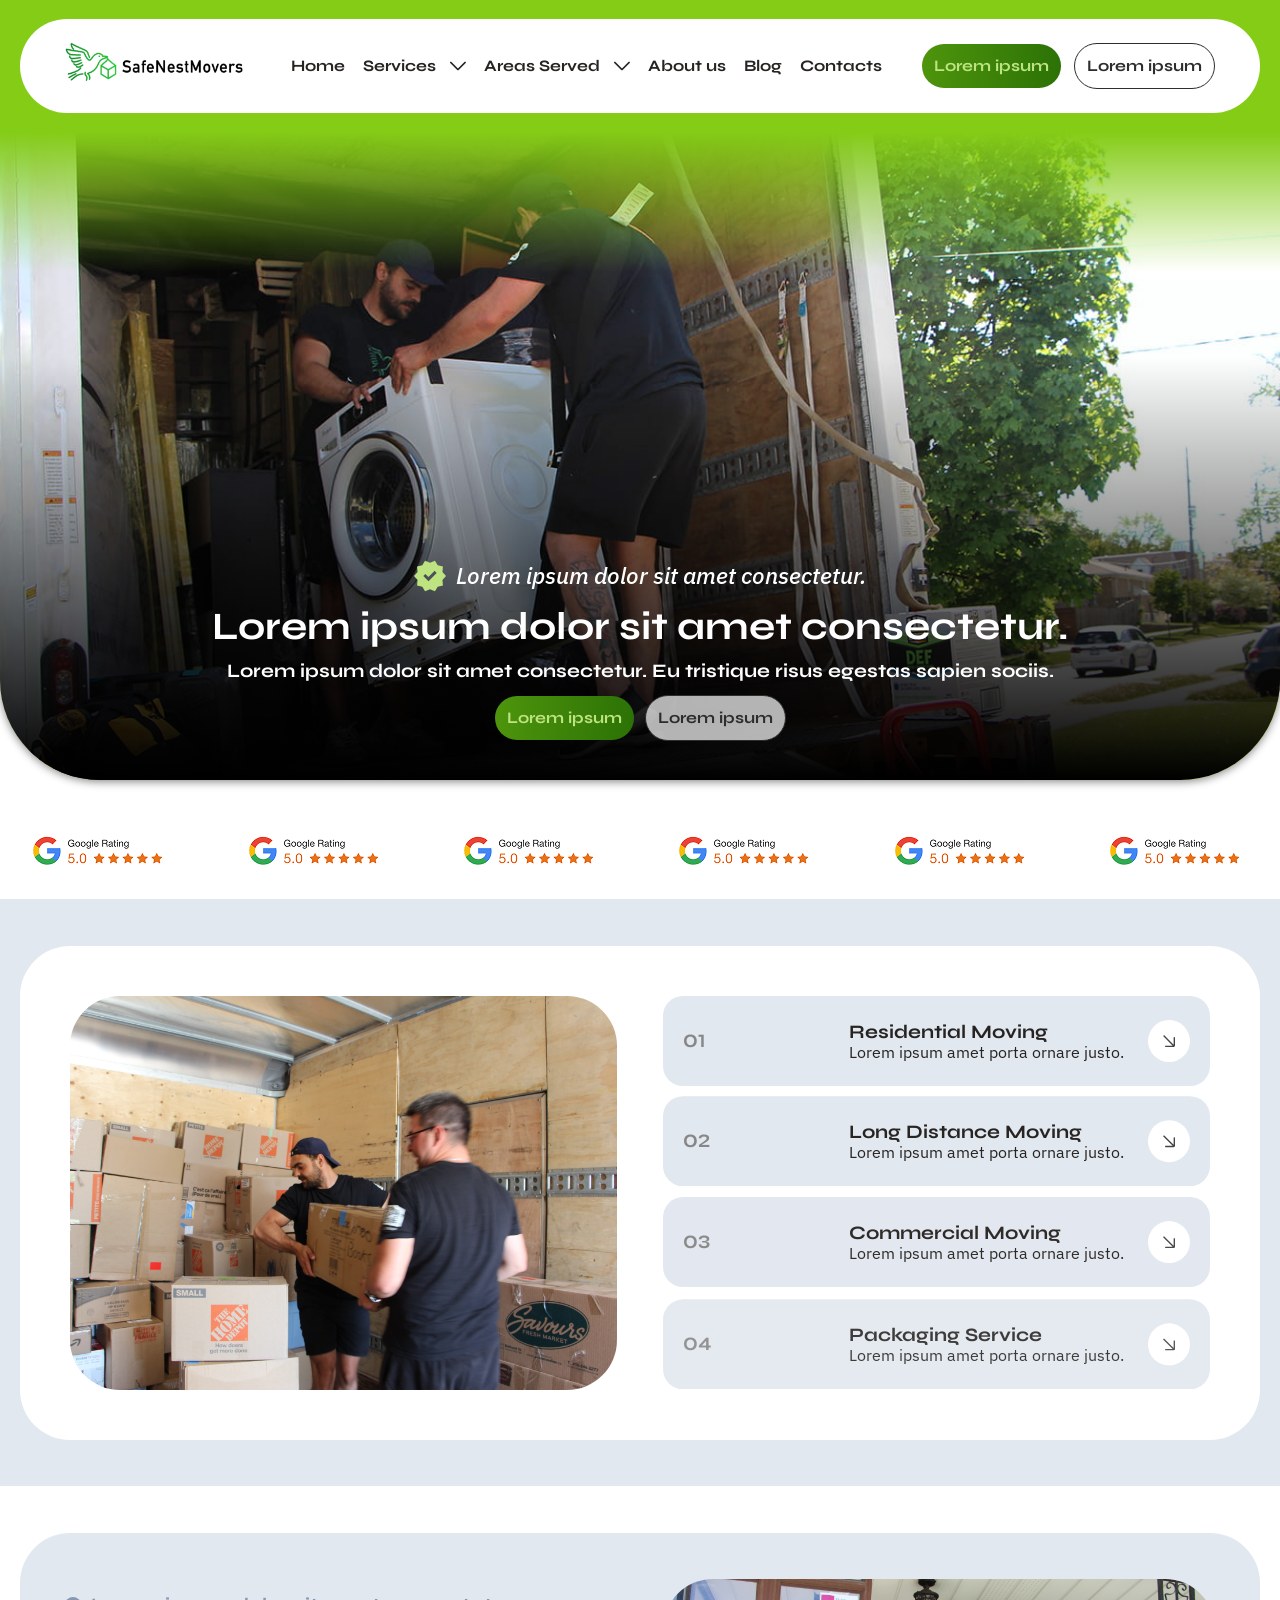
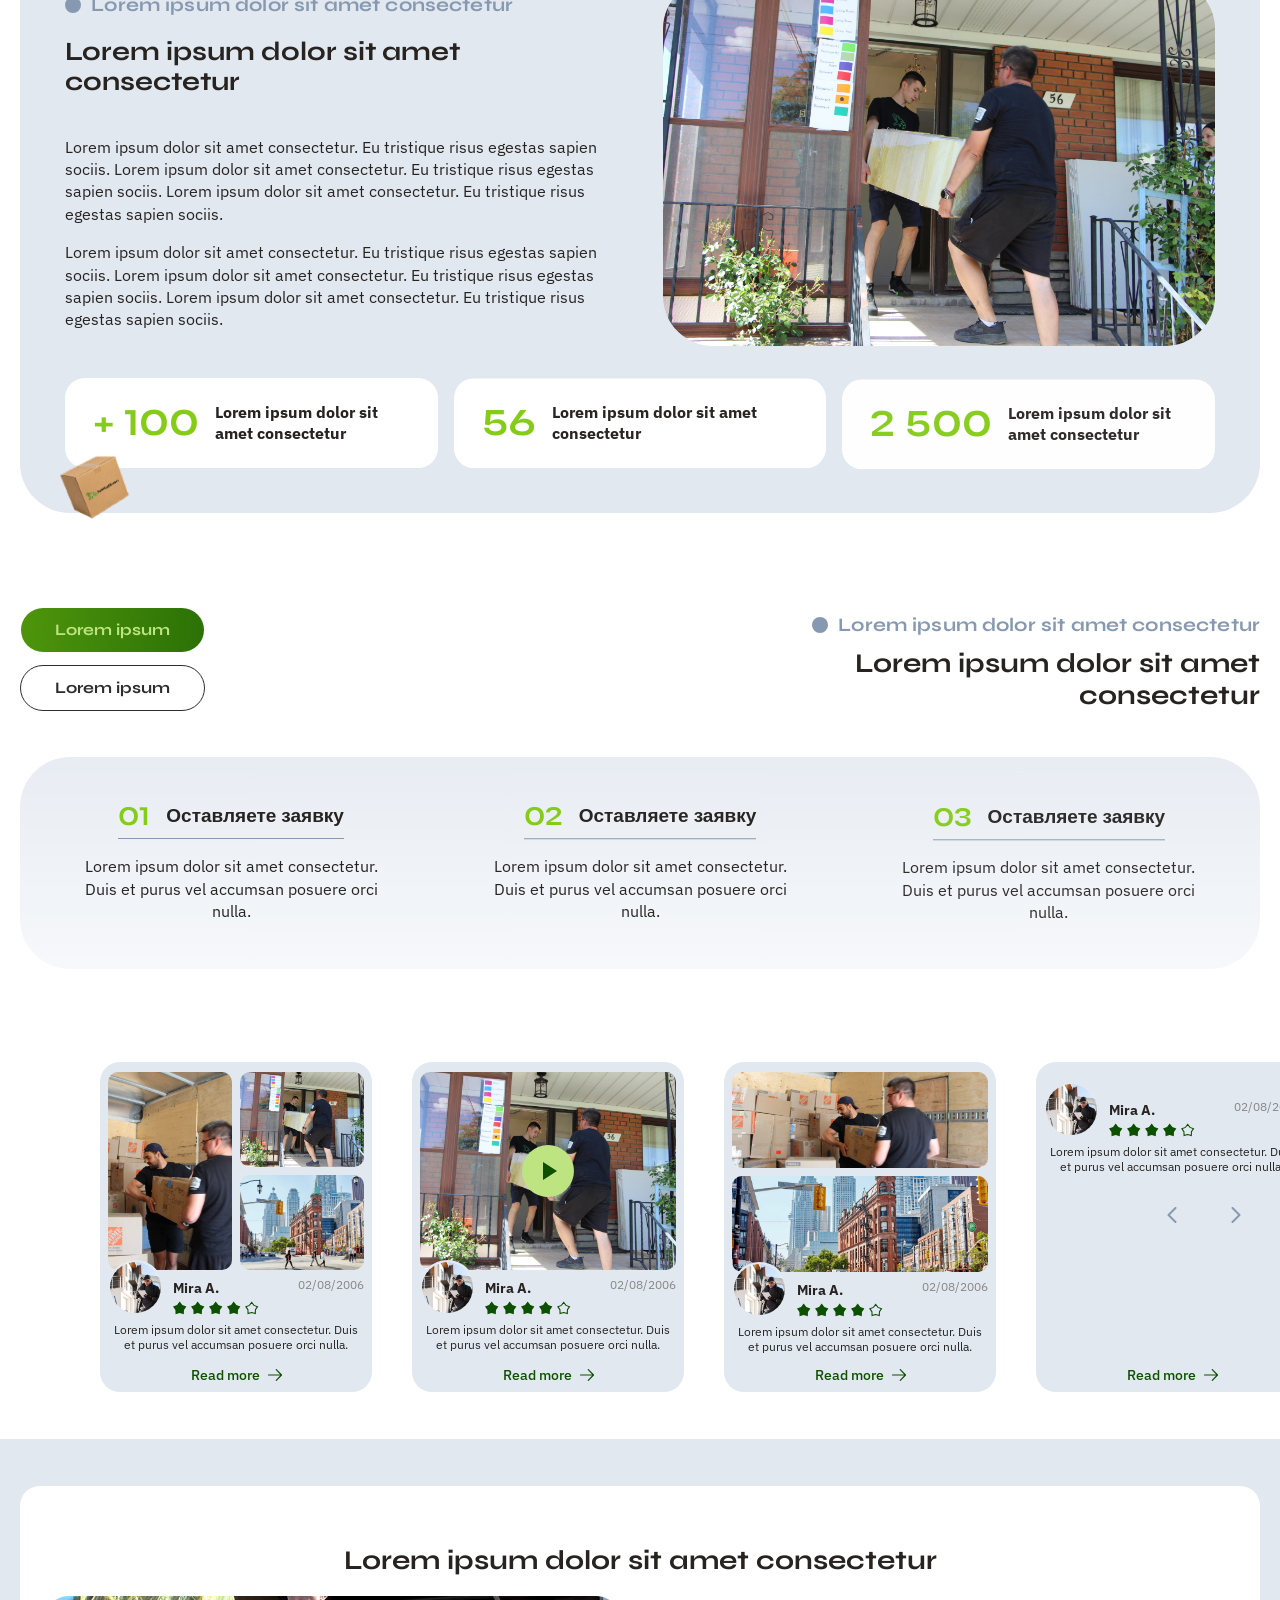
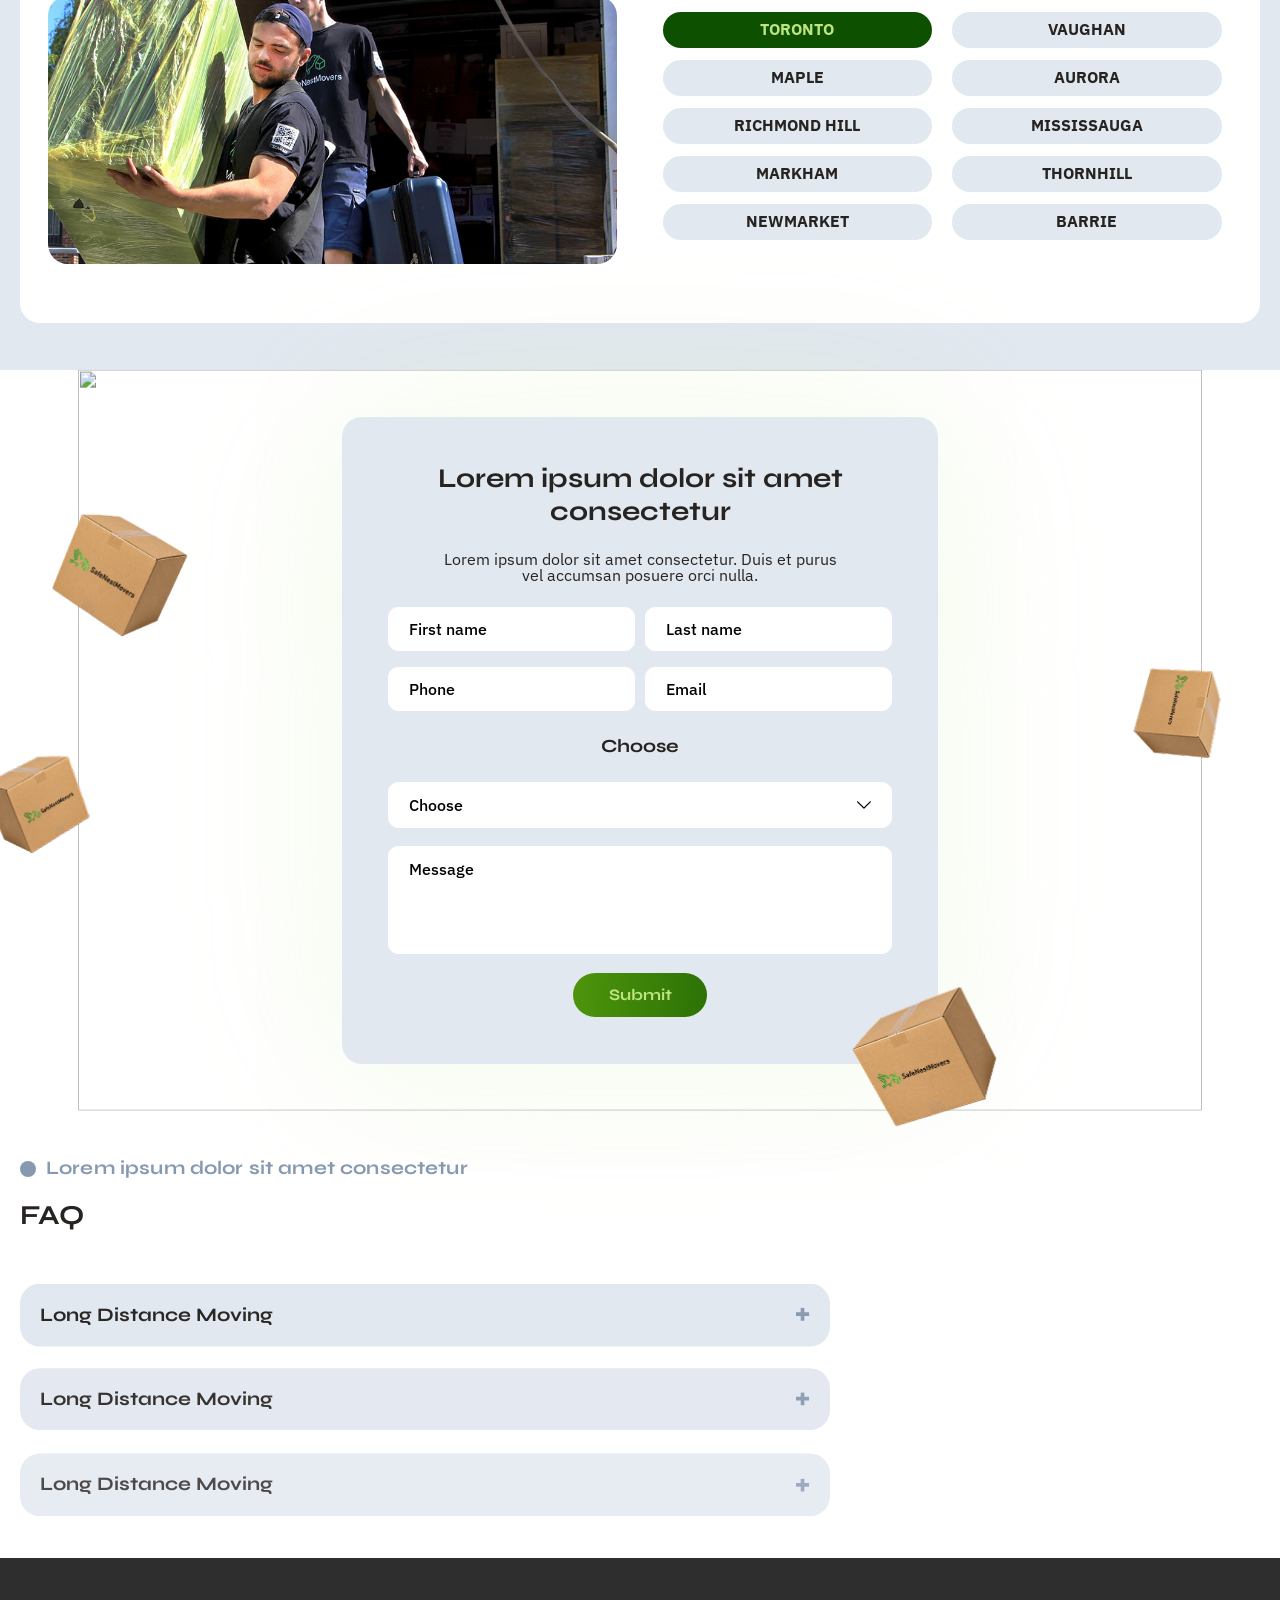
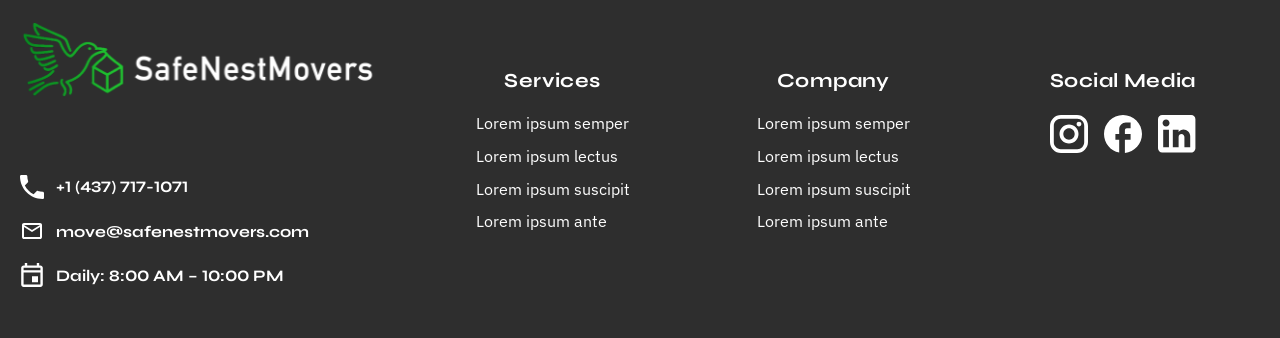
==== index.html @ ea839253 "Add files via upload" ====
<!doctype html>
<html lang="en">
<head>
    <meta charset="UTF-8" />
    <meta name="viewport" content="width=device-width, initial-scale=1.0, viewport-fit=cover" />

    <meta name="theme-color" content="#bede2b" />
    <meta name="apple-mobile-web-app-status-bar-style" content="default">

    <title>SafeNestMovers</title>

    <!-- FAVICONS -->
    <link rel="icon" type="image/x-icon" href="./assets/images/favicon/favicon.ico" />
    <link rel="icon" type="image/svg+xml" href="./assets/images/favicon/favicon.svg" />
    <link rel="icon" type="image/png" sizes="96x96" href="./assets/images/favicon/favicon-96x96.png" />
    <link rel="apple-touch-icon" href="./assets/images/favicon/apple-touch-icon.png" />
    <link rel="manifest" href="./assets/images/favicon/site.webmanifest" />

  <script type="module" crossorigin src="./assets/js/vendor.min.js"></script>
  <script type="module" crossorigin src="./assets/js/main.min2.js"></script>
  <link rel="stylesheet" crossorigin href="./assets/css/style.min.css">
</head>
<body>
    <div class="wrapper" id="main">
        <header class="header">
            <div class="header__container" data-anim="fade-down">
                <a href="/" class="header__logo">
                    <img src="./assets/images/logo.svg" alt="SafeNestMovers" />
                </a>
        
                <div class="header__menu">
                    <nav class="header__nav">
                        <ul>
                            <li>
                                <a href="/">Home</a>
                            </li>
                            <li class="header__nav-item header__nav-item--has-child js-header-submenu">
                                <div class="header__nav-parent">
                                    <a href="services.html">Services</a>
                                    <button class="header__submenu-toggle js-header-submenu-trigger" type="button"
                                        aria-expanded="false" aria-label="Toggle Services submenu">
                                        <svg class="icon header__nav-arrow" aria-hidden="true">
                                            <use href="./assets/images/sprite.svg#icon-arrow-down"></use>
                                        </svg>
                                    </button>
                                </div>
                                <div class="header__submenu js-header-submenu-body">
                                    <ul class="header__submenu-list">
                                        <li><a href="#">Local Moving</a></li>
                                        <li><a href="#">Long Distance</a></li>
                                        <li><a href="#">Packing Services</a></li>
                                        <li><a href="#">Storage Solutions</a></li>
                                    </ul>
                                </div>
                            </li>
                            <li class="header__nav-item header__nav-item--has-child js-header-submenu">
                                <div class="header__nav-parent">
                                    <a href="areas.html">Areas Served</a>
                                    <button class="header__submenu-toggle js-header-submenu-trigger" type="button"
                                        aria-expanded="false" aria-label="Toggle Areas Served submenu">
                                        <svg class="icon header__nav-arrow" aria-hidden="true">
                                            <use href="./assets/images/sprite.svg#icon-arrow-down"></use>
                                        </svg>
                                    </button>
                                </div>
                                <div class="header__submenu js-header-submenu-body">
                                    <ul class="header__submenu-list">
                                        <li><a href="area-single.html">Toronto</a></li>
                                        <li><a href="#">Mississauga</a></li>
                                        <li><a href="#">Brampton</a></li>
                                        <li><a href="#">Vaughan</a></li>
                                    </ul>
                                </div>
                            </li>
                            <li>
                                <a href="about.html">About us</a>
                            </li>
                            <li>
                                <a href="blog.html">Blog</a>
                            </li>
                            <li>
                                <a href="contacts.html">Contacts</a>
                            </li>
                        </ul>
                    </nav>
        
                    <div class="header__actions">
                        <a href="#" class="header__btn btn btn-gradient">Lorem ipsum</a>
                        <a href="#" class="header__btn btn btn-border" data-popup-target="#contact-us">Lorem ipsum</a>
                    </div>
                </div>
        
        
                <button class="header__burger js-menu-trigger" type="button" aria-label="open menu">
                    <span></span>
                </button>
            </div>
        </header>
        <main class="page page--main">
            <!-- HERO SECTION -->
            <section class="hero">
                <div class="hero__media">
                    <img src="./assets/images/hero.jpg" alt="Professional movers loading furniture" width="1920" height="1080" />
                    <div class="hero__overlay" aria-hidden="true"></div>
                </div>
                <div class="hero__container">
                    <div class="hero__content">
                        <p class="hero__label" data-anim="fade-up">
                            <span class="hero__label-icon" aria-hidden="true">
                                <svg class="icon">
                                    <use href="./assets/images/sprite.svg#icon-done1"></use>
                                </svg>
                            </span>
                            <em>Lorem ipsum dolor sit amet consectetur.</em>
                        </p>
                        <h1 class="hero__title" data-anim="fade-up" data-anim-delay="0.1">
                            Lorem ipsum dolor sit amet consectetur.
                        </h1>
                        <p class="hero__text" data-anim="fade-up" data-anim-delay="0.2">
                            Lorem ipsum dolor sit amet consectetur. Eu tristique risus egestas sapien sociis.
                        </p>
                        <div class="hero__actions" data-anim="fade-up" data-anim-delay="0.3">
                            <a href="#" class="hero__btn btn btn-gradient">Lorem ipsum</a>
                            <a href="#" class="hero__btn btn btn--grey" data-popup-target="#contact-us">Lorem ipsum</a>
                        </div>
                    </div>
                </div>
            </section>

            <div class="marquee" data-anim="fade-up">
                <div class="marquee__content" data-marquee data-marquee-speed="60" data-marquee-space="16">
                    <div class="marquee__item">
                        <img src="./assets/images/google.png" alt="Google">
                    </div>
                    <div class="marquee__item">
                        <img src="./assets/images/google.png" alt="Google">
                    </div>
                    <div class="marquee__item">
                        <img src="./assets/images/google.png" alt="Google">
                    </div>
                </div>
            </div>

            <section class="section utp">
                <div class="utp__container">
                    <div class="utp__wrap">
                        <div class="utp__img" data-anim="fade-up">
                            <img src="./assets/images/img1.jpg" alt="Choose your situation">
                        </div>
                        <ul class="utp__list" data-anim-stagger="true">
                            <li class="utp__item">
                                <div class="utp__item-number">01</div>
                                <div class="utp__item-content">
                                    <h2 class="utp__item-title">Residential Moving
                                    </h2>
                                    <div class="utp__item-text">
                                        <p>Lorem ipsum amet porta ornare justo.</p>
                                    </div>
                                </div>
                                <div class="utp__item-icon">
                                    <svg class="icon">
                                        <use href="./assets/images/sprite.svg#icon-arrow-next"></use>
                                    </svg>
                                </div>
                            </li>
                            <li class="utp__item">
                                <div class="utp__item-number">02</div>
                                <div class="utp__item-content">
                                    <h2 class="utp__item-title">Long Distance Moving
                                    </h2>
                                    <div class="utp__item-text">
                                        <p>Lorem ipsum amet porta ornare justo.</p>
                                    </div>
                                </div>
                                <div class="utp__item-icon">
                                    <svg class="icon">
                                        <use href="./assets/images/sprite.svg#icon-arrow-next"></use>
                                    </svg>
                                </div>
                            </li>
                            <li class="utp__item">
                                <div class="utp__item-number">03</div>
                                <div class="utp__item-content">
                                    <h2 class="utp__item-title">Commercial Moving
                                    </h2>
                                    <div class="utp__item-text">
                                        <p>Lorem ipsum amet porta ornare justo.</p>
                                    </div>
                                </div>
                                <div class="utp__item-icon">
                                    <svg class="icon">
                                        <use href="./assets/images/sprite.svg#icon-arrow-next"></use>
                                    </svg>
                                </div>
                            </li>
                            <li class="utp__item">
                                <div class="utp__item-number">04</div>
                                <div class="utp__item-content">
                                    <h2 class="utp__item-title">Packaging Service
                                    </h2>
                                    <div class="utp__item-text">
                                        <p>Lorem ipsum amet porta ornare justo.</p>
                                    </div>
                                </div>
                                <div class="utp__item-icon">
                                    <svg class="icon">
                                        <use href="./assets/images/sprite.svg#icon-arrow-next"></use>
                                    </svg>
                                </div>
                            </li>
                        </ul>
                    </div>
                </div>
            </section>

            <section class="section about">
                <div class="about__container">
                    <div class="about__card">
                        <div class="about__decor">
                            <img src="./assets/images/decor4.png" alt="About decor">
                        </div>
                        <div class="about__top">
                            <div class="about__content">
                                <p class="about__label title-label" data-anim="fade-up">
                                    Lorem ipsum dolor sit amet consectetur
                                </p>
                                <h2 class="about__title" data-anim="fade-up" data-anim-delay="0.1">
                                    Lorem ipsum dolor sit amet consectetur
                                </h2>
                                <div class="about__text" data-anim="fade-up" data-anim-delay="0.2">
                                    <p>Lorem ipsum dolor sit amet consectetur. Eu tristique risus egestas sapien sociis.
                                        Lorem ipsum dolor sit amet consectetur. Eu tristique risus egestas sapien
                                        sociis.
                                        Lorem ipsum dolor sit amet consectetur. Eu tristique risus egestas sapien
                                        sociis.
                                    </p>
                                    <p>Lorem ipsum dolor sit amet consectetur. Eu tristique risus egestas sapien sociis.
                                        Lorem ipsum dolor sit amet consectetur. Eu tristique risus egestas sapien
                                        sociis.
                                        Lorem ipsum dolor sit amet consectetur. Eu tristique risus egestas sapien
                                        sociis.
                                    </p>
                                </div>
                            </div>
                            <div class="about__media" data-anim="fade-up" data-anim-delay="0.15">
                                <img src="./assets/images/img2.jpg" alt="Professional movers carrying furniture" width="593"
                                    height="700" />
                            </div>
                        </div>

                        <ul class="about__stats" data-anim-stagger="true">
                            <li class="about__stat">
                                <span class="about__stat-value">+ 100</span>
                                <span class="about__stat-label">Lorem ipsum dolor sit amet consectetur</span>
                            </li>
                            <li class="about__stat">
                                <span class="about__stat-value">56</span>
                                <span class="about__stat-label">Lorem ipsum dolor sit amet consectetur</span>
                            </li>
                            <li class="about__stat">
                                <span class="about__stat-value">2 500</span>
                                <span class="about__stat-label">Lorem ipsum dolor sit amet consectetur</span>
                            </li>
                        </ul>
                    </div>
                </div>
            </section>

            <section class="section process">
                <div class="process__container">
                    <div class="process__head">
                        <div class="process__actions" data-anim="fade-up">
                            <a href="#" class="process__btn btn btn-gradient">Lorem ipsum</a>
                            <a href="#" class="process__btn btn btn-border" data-popup-target="#contact-us">Lorem
                                ipsum</a>
                        </div>
                        <div class="process__intro">
                            <p class="process__label title-label" data-anim="fade-up" data-anim-delay="0.1">
                                Lorem ipsum dolor sit amet consectetur
                            </p>
                            <h2 class="process__title" data-anim="fade-up" data-anim-delay="0.2">
                                Lorem ipsum dolor sit amet consectetur
                            </h2>
                        </div>
                    </div>

                    <div class="process__card" data-anim="fade-up" data-anim-delay="0.15">
                        <ul class="process__list" data-anim-stagger="true">
                            <li class="process__item">
                                <div class="process__item-head">
                                    <span class="process__item-number">01</span>
                                    <h3 class="process__item-title">Оставляете заявку</h3>
                                </div>
                                <p class="process__item-text">
                                    Lorem ipsum dolor sit amet consectetur. Duis et purus vel accumsan posuere orci
                                    nulla.
                                </p>
                            </li>
                            <li class="process__item">
                                <div class="process__item-head">
                                    <span class="process__item-number">02</span>
                                    <h3 class="process__item-title">Оставляете заявку</h3>
                                </div>
                                <p class="process__item-text">
                                    Lorem ipsum dolor sit amet consectetur. Duis et purus vel accumsan posuere orci
                                    nulla.
                                </p>
                            </li>
                            <li class="process__item">
                                <div class="process__item-head">
                                    <span class="process__item-number">03</span>
                                    <h3 class="process__item-title">Оставляете заявку</h3>
                                </div>
                                <p class="process__item-text">
                                    Lorem ipsum dolor sit amet consectetur. Duis et purus vel accumsan posuere orci
                                    nulla.
                                </p>
                            </li>
                        </ul>
                    </div>
                </div>
            </section>


            <section class="section reviews">
                <div class="reviews__container">
                    <div class="reviews__slider-wrap" data-anim="fade-up" data-anim-delay="0.2">

                        <div class="reviews__slider swiper">
                            <div class="reviews__wrapper swiper-wrapper">
                                <div class="reviews__slide swiper-slide">
                                    <article class="review-card">
                                        <div class="review-card__media review-card__media--gallery">
                                            <div class="review-card__gallery">
                                                <img class="review-card__gallery-main" src="./assets/images/img1.jpg" alt="" />
                                                <div class="review-card__gallery-side">
                                                    <img src="./assets/images/img2.jpg" alt="" />
                                                    <img src="./assets/images/img3.jpg" alt="" />
                                                </div>
                                            </div>
                                        </div>
                                        <div class="review-card__body">
                                            <div class="review-card__head">
                                                <div class="review-card__user">
                                                    <span class="review-card__avatar" aria-hidden="true">
                                                        <img src="./assets/images/test1.jpg" alt="Mira A.">
                                                    </span>
                                                    <div class="review-card__meta">
                                                        <div class="review-card__name">Mira A.</div>
                                                        <div class="review-card__stars" aria-label="4 out of 5 stars">
                                                            <svg class="icon">
                                                                <use href="./assets/images/sprite.svg#icon-star"></use>
                                                            </svg>
                                                            <svg class="icon">
                                                                <use href="./assets/images/sprite.svg#icon-star"></use>
                                                            </svg>
                                                            <svg class="icon">
                                                                <use href="./assets/images/sprite.svg#icon-star"></use>
                                                            </svg>
                                                            <svg class="icon">
                                                                <use href="./assets/images/sprite.svg#icon-star"></use>
                                                            </svg>
                                                            <svg class="icon icon-disabled">
                                                                <use href="./assets/images/sprite.svg#icon-star-disabled"></use>
                                                            </svg>
                                                        </div>
                                                    </div>
                                                </div>
                                                <time class="review-card__date" datetime="2006-08-02">02/08/2006</time>
                                            </div>
                                            <p class="review-card__text">Lorem ipsum dolor sit amet consectetur. Duis et
                                                purus vel accumsan posuere orci nulla.</p>
                                            <button type="button" class="review-card__more" data-review-trigger
                                                data-review-media="gallery"
                                                data-review-images="img1.jpg|img2.jpg|img3.jpg"
                                                data-review-name="Mira A." data-review-date="02/08/2006"
                                                data-review-rating="4"
                                                data-review-text="Lorem ipsum dolor sit amet consectetur. Duis et purus vel accumsan posuere orci nulla. Lorem ipsum dolor sit amet consectetur. Duis et purus vel accumsan posuere orci nulla. Lorem ipsum dolor sit amet consectetur. Duis et purus vel accumsan posuere orci nulla.">
                                                Read more
                                                <svg class="icon" aria-hidden="true">
                                                    <use href="./assets/images/sprite.svg#icon-arrow-next"></use>
                                                </svg>
                                            </button>
                                        </div>
                                    </article>
                                </div>

                                <div class="reviews__slide swiper-slide">
                                    <article class="review-card">
                                        <div class="review-card__media review-card__media--video" role="button" tabindex="0"
                                            aria-label="Play video review">
                                            <div class="review-card__media-inner">
                                                <img src="./assets/images/img2.jpg" alt="" width="392" height="198" loading="lazy" />
                                                <span class="review-card__play" aria-hidden="true"></span>
                                            </div>
                                        </div>
                                        <div class="review-card__body">
                                            <div class="review-card__head">
                                                <div class="review-card__user">
                                                    <span class="review-card__avatar" aria-hidden="true">
                                                        <img src="./assets/images/test1.jpg" alt="Mira A.">
                                                    </span>
                                                    <div class="review-card__meta">
                                                        <div class="review-card__name">Mira A.</div>
                                                        <div class="review-card__stars" aria-label="4 out of 5 stars">
                                                            <svg class="icon">
                                                                <use href="./assets/images/sprite.svg#icon-star"></use>
                                                            </svg>
                                                            <svg class="icon">
                                                                <use href="./assets/images/sprite.svg#icon-star"></use>
                                                            </svg>
                                                            <svg class="icon">
                                                                <use href="./assets/images/sprite.svg#icon-star"></use>
                                                            </svg>
                                                            <svg class="icon">
                                                                <use href="./assets/images/sprite.svg#icon-star"></use>
                                                            </svg>
                                                            <svg class="icon icon-disabled">
                                                                <use href="./assets/images/sprite.svg#icon-star-disabled"></use>
                                                            </svg>
                                                        </div>
                                                    </div>
                                                </div>
                                                <time class="review-card__date" datetime="2006-08-02">02/08/2006</time>
                                            </div>
                                            <p class="review-card__text">Lorem ipsum dolor sit amet consectetur. Duis et
                                                purus vel accumsan posuere orci nulla.</p>
                                            <button type="button" class="review-card__more" data-review-trigger
                                                data-review-media="video" data-review-images="img2.jpg"
                                                data-review-video="video.mp4" data-review-name="Mira A."
                                                data-review-date="02/08/2006" data-review-rating="4"
                                                data-review-text="Lorem ipsum dolor sit amet consectetur. Duis et purus vel accumsan posuere orci nulla. Lorem ipsum dolor sit amet consectetur. Duis et purus vel accumsan posuere orci nulla. Lorem ipsum dolor sit amet consectetur. Duis et purus vel accumsan posuere orci nulla.">
                                                Read more
                                                <svg class="icon" aria-hidden="true">
                                                    <use href="./assets/images/sprite.svg#icon-arrow-next"></use>
                                                </svg>
                                            </button>
                                        </div>
                                    </article>
                                </div>

                                <div class="reviews__slide swiper-slide">
                                    <article class="review-card">
                                        <div class="review-card__media review-card__media--double">
                                            <img src="./assets/images/img1.jpg" alt="" />
                                            <img src="./assets/images/img3.jpg" alt="" />
                                        </div>
                                        <div class="review-card__body">
                                            <div class="review-card__head">
                                                <div class="review-card__user">
                                                    <span class="review-card__avatar" aria-hidden="true">
                                                        <img src="./assets/images/test1.jpg" alt="Mira A.">
                                                    </span>
                                                    <div class="review-card__meta">
                                                        <div class="review-card__name">Mira A.</div>
                                                        <div class="review-card__stars" aria-label="4 out of 5 stars">
                                                            <svg class="icon">
                                                                <use href="./assets/images/sprite.svg#icon-star"></use>
                                                            </svg>
                                                            <svg class="icon">
                                                                <use href="./assets/images/sprite.svg#icon-star"></use>
                                                            </svg>
                                                            <svg class="icon">
                                                                <use href="./assets/images/sprite.svg#icon-star"></use>
                                                            </svg>
                                                            <svg class="icon">
                                                                <use href="./assets/images/sprite.svg#icon-star"></use>
                                                            </svg>
                                                            <svg class="icon icon-disabled">
                                                                <use href="./assets/images/sprite.svg#icon-star-disabled"></use>
                                                            </svg>
                                                        </div>
                                                    </div>
                                                </div>
                                                <time class="review-card__date" datetime="2006-08-02">02/08/2006</time>
                                            </div>
                                            <p class="review-card__text">Lorem ipsum dolor sit amet consectetur. Duis et
                                                purus vel accumsan posuere orci nulla.</p>
                                            <button type="button" class="review-card__more" data-review-trigger
                                                data-review-media="double" data-review-images="img1.jpg|img3.jpg"
                                                data-review-name="Mira A." data-review-date="02/08/2006"
                                                data-review-rating="4"
                                                data-review-text="Lorem ipsum dolor sit amet consectetur. Duis et purus vel accumsan posuere orci nulla. Lorem ipsum dolor sit amet consectetur. Duis et purus vel accumsan posuere orci nulla. Lorem ipsum dolor sit amet consectetur. Duis et purus vel accumsan posuere orci nulla.">
                                                Read more
                                                <svg class="icon" aria-hidden="true">
                                                    <use href="./assets/images/sprite.svg#icon-arrow-next"></use>
                                                </svg>
                                            </button>
                                        </div>
                                    </article>
                                </div>

                                <div class="reviews__slide swiper-slide">
                                    <article class="review-card review-card--text">
                                        <div class="review-card__body">
                                            <div class="review-card__head">
                                                <div class="review-card__user">
                                                    <span class="review-card__avatar" aria-hidden="true">
                                                        <img src="./assets/images/test1.jpg" alt="Mira A.">
                                                    </span>
                                                    <div class="review-card__meta">
                                                        <div class="review-card__name">Mira A.</div>
                                                        <div class="review-card__stars" aria-label="4 out of 5 stars">
                                                            <svg class="icon">
                                                                <use href="./assets/images/sprite.svg#icon-star"></use>
                                                            </svg>
                                                            <svg class="icon">
                                                                <use href="./assets/images/sprite.svg#icon-star"></use>
                                                            </svg>
                                                            <svg class="icon">
                                                                <use href="./assets/images/sprite.svg#icon-star"></use>
                                                            </svg>
                                                            <svg class="icon">
                                                                <use href="./assets/images/sprite.svg#icon-star"></use>
                                                            </svg>
                                                            <svg class="icon icon-disabled">
                                                                <use href="./assets/images/sprite.svg#icon-star-disabled"></use>
                                                            </svg>
                                                        </div>
                                                    </div>
                                                </div>
                                                <time class="review-card__date" datetime="2006-08-02">02/08/2006</time>
                                            </div>
                                            <p class="review-card__text">Lorem ipsum dolor sit amet consectetur. Duis et
                                                purus vel accumsan posuere orci nulla.</p>
                                            <button type="button" class="review-card__more" data-review-trigger
                                                data-review-media="none" data-review-name="Mira A."
                                                data-review-date="02/08/2006" data-review-rating="4"
                                                data-review-text="Lorem ipsum dolor sit amet consectetur. Duis et purus vel accumsan posuere orci nulla. Lorem ipsum dolor sit amet consectetur. Duis et purus vel accumsan posuere orci nulla. Lorem ipsum dolor sit amet consectetur. Duis et purus vel accumsan posuere orci nulla.">
                                                Read more
                                                <svg class="icon" aria-hidden="true">
                                                    <use href="./assets/images/sprite.svg#icon-arrow-next"></use>
                                                </svg>
                                            </button>
                                        </div>
                                    </article>
                                </div>

                                <div class="reviews__slide swiper-slide">
                                    <article class="review-card">
                                        <div class="review-card__media review-card__media--single">
                                            <img src="./assets/images/img3.jpg" alt="" />
                                        </div>
                                        <div class="review-card__body">
                                            <div class="review-card__head">
                                                <div class="review-card__user">
                                                    <span class="review-card__avatar" aria-hidden="true">
                                                        <img src="./assets/images/test1.jpg" alt="Mira A.">
                                                    </span>
                                                    <div class="review-card__meta">
                                                        <div class="review-card__name">Mira A.</div>
                                                        <div class="review-card__stars" aria-label="4 out of 5 stars">
                                                            <svg class="icon">
                                                                <use href="./assets/images/sprite.svg#icon-star"></use>
                                                            </svg>
                                                            <svg class="icon">
                                                                <use href="./assets/images/sprite.svg#icon-star"></use>
                                                            </svg>
                                                            <svg class="icon">
                                                                <use href="./assets/images/sprite.svg#icon-star"></use>
                                                            </svg>
                                                            <svg class="icon">
                                                                <use href="./assets/images/sprite.svg#icon-star"></use>
                                                            </svg>
                                                            <svg class="icon icon-disabled">
                                                                <use href="./assets/images/sprite.svg#icon-star-disabled"></use>
                                                            </svg>
                                                        </div>
                                                    </div>
                                                </div>
                                                <time class="review-card__date" datetime="2006-08-02">02/08/2006</time>
                                            </div>
                                            <p class="review-card__text">Lorem ipsum dolor sit amet consectetur. Duis et
                                                purus vel accumsan posuere orci nulla.</p>
                                            <button type="button" class="review-card__more" data-review-trigger
                                                data-review-media="single" data-review-images="img3.jpg"
                                                data-review-name="Mira A." data-review-date="02/08/2006"
                                                data-review-rating="4"
                                                data-review-text="Lorem ipsum dolor sit amet consectetur. Duis et purus vel accumsan posuere orci nulla. Lorem ipsum dolor sit amet consectetur. Duis et purus vel accumsan posuere orci nulla. Lorem ipsum dolor sit amet consectetur. Duis et purus vel accumsan posuere orci nulla.">
                                                Read more
                                                <svg class="icon" aria-hidden="true">
                                                    <use href="./assets/images/sprite.svg#icon-arrow-next"></use>
                                                </svg>
                                            </button>
                                        </div>
                                    </article>
                                </div>
                            </div>
                        </div>


                        <button class="reviews__nav-btn swiper-button-prev" type="button" aria-label="Previous review">
                            <svg class="icon" aria-hidden="true">
                                <use href="./assets/images/sprite.svg#icon-arrow-left"></use>
                            </svg>
                        </button>

                        <button class="reviews__nav-btn swiper-button-next" type="button" aria-label="Next review">
                            <svg class="icon" aria-hidden="true">
                                <use href="./assets/images/sprite.svg#icon-arrow-right"></use>
                            </svg>
                        </button>
                    </div>
                </div>
            </section>


            <section class="section areas">
                <div class="areas__container">
                    <div class="areas__card" data-tabs data-anim="fade-up">
                        <h2 class="areas__title">Lorem ipsum dolor sit amet consectetur</h2>

                        <div class="areas__body">
                            <div class="areas__media">
                                <div class="areas__media-panel is-active" data-tab="toronto" data-tabs-panel>
                                    <img src="./assets/images/hero2.jpg" alt="Toronto" width="640" height="480" loading="lazy" />
                                </div>
                                <div class="areas__media-panel" data-tab="vaughan" data-tabs-panel>
                                    <img src="./assets/images/img1.jpg" alt="Vaughan" width="640" height="480" loading="lazy" />
                                </div>
                                <div class="areas__media-panel" data-tab="maple" data-tabs-panel>
                                    <img src="./assets/images/img2.jpg" alt="Maple" width="640" height="480" loading="lazy" />
                                </div>
                                <div class="areas__media-panel" data-tab="aurora" data-tabs-panel>
                                    <img src="./assets/images/img3.jpg" alt="Aurora" width="640" height="480" loading="lazy" />
                                </div>
                                <div class="areas__media-panel" data-tab="richmond-hill" data-tabs-panel>
                                    <img src="./assets/images/hero3.jpg" alt="Richmond Hill" width="640" height="480"
                                        loading="lazy" />
                                </div>
                                <div class="areas__media-panel" data-tab="mississauga" data-tabs-panel>
                                    <img src="./assets/images/hero4.jpg" alt="Mississauga" width="640" height="480"
                                        loading="lazy" />
                                </div>
                                <div class="areas__media-panel" data-tab="markham" data-tabs-panel>
                                    <img src="./assets/images/hero5.jpg" alt="Markham" width="640" height="480" loading="lazy" />
                                </div>
                                <div class="areas__media-panel" data-tab="thornhill" data-tabs-panel>
                                    <img src="./assets/images/test1.jpg" alt="Thornhill" width="640" height="480" loading="lazy" />
                                </div>
                                <div class="areas__media-panel" data-tab="newmarket" data-tabs-panel>
                                    <img src="./assets/images/test2.jpg" alt="Newmarket" width="640" height="480" loading="lazy" />
                                </div>
                                <div class="areas__media-panel" data-tab="barrie" data-tabs-panel>
                                    <img src="./assets/images/hero.jpg" alt="Barrie" width="640" height="480" loading="lazy" />
                                </div>
                                <div class="areas__media-panel" data-tab="richmond-hill" data-tabs-panel>
                                    <img src="./assets/images/test2.jpg" alt="Newmarket" width="640" height="480" loading="lazy" />
                                </div>
                                <div class="areas__media-panel" data-tab="mississauga" data-tabs-panel>
                                    <img src="./assets/images/hero.jpg" alt="Barrie" width="640" height="480" loading="lazy" />
                                </div>
                                <div class="areas__media-panel" data-tab="richmond-hill" data-tabs-panel>
                                    <img src="./assets/images/test2.jpg" alt="Newmarket" width="640" height="480" loading="lazy" />
                                </div>
                                <div class="areas__media-panel" data-tab="mississauga" data-tabs-panel>
                                    <img src="./assets/images/hero.jpg" alt="Barrie" width="640" height="480" loading="lazy" />
                                </div>
                            </div>

                            <div class="areas__nav-wrap">
                                <div class="areas__nav" data-tabs-nav>
                                    <button type="button" class="areas__btn is-active" data-tabs-btn
                                        data-tab="toronto">Toronto</button>
                                    <button type="button" class="areas__btn" data-tabs-btn
                                        data-tab="vaughan">Vaughan</button>
                                    <button type="button" class="areas__btn" data-tabs-btn
                                        data-tab="maple">Maple</button>
                                    <button type="button" class="areas__btn" data-tabs-btn
                                        data-tab="aurora">Aurora</button>
                                    <button type="button" class="areas__btn" data-tabs-btn
                                        data-tab="richmond-hill">Richmond Hill</button>
                                    <button type="button" class="areas__btn" data-tabs-btn
                                        data-tab="mississauga">Mississauga</button>
                                    <button type="button" class="areas__btn" data-tabs-btn
                                        data-tab="markham">Markham</button>
                                    <button type="button" class="areas__btn" data-tabs-btn
                                        data-tab="thornhill">Thornhill</button>
                                    <button type="button" class="areas__btn" data-tabs-btn
                                        data-tab="newmarket">Newmarket</button>
                                    <button type="button" class="areas__btn" data-tabs-btn
                                        data-tab="barrie">Barrie</button>
                                    <button type="button" class="areas__btn" data-tabs-btn
                                        data-tab="richmond-hill">Richmond Hill</button>
                                    <button type="button" class="areas__btn" data-tabs-btn
                                        data-tab="mississauga">Mississauga</button>

                                    <button type="button" class="areas__btn" data-tabs-btn
                                        data-tab="richmond-hill">Richmond Hill</button>
                                    <button type="button" class="areas__btn" data-tabs-btn
                                        data-tab="mississauga">Mississauga</button>
                                </div>
                            </div>
                        </div>
                    </div>
                </div>
            </section>

            <section class="section quote">
                <div class="quote__bg">
                    <img src="./assets/images/bg-form.png" alt="" width="1124" height="809" loading="lazy" />
                </div>
                <div class="quote__container">
                    <div class="quote__decors">
                        <div class="quote__decor-item">
                            <img src="./assets/images/decor.png" alt="" width="100" height="100" loading="lazy" />
                        </div>
                        <div class="quote__decor-item">
                            <img src="./assets/images/decor2.png" alt="" width="100" height="100" loading="lazy" />
                        </div>
                        <div class="quote__decor-item">
                            <img src="./assets/images/decor3.png" alt="" width="100" height="100" loading="lazy" />
                        </div>
                    </div>


                    <div class="quote__form" data-anim="fade-up" data-anim-delay="0.3">
                        <form action="#" id="quote-form-home-quote">
                            <h2 class="form-title">Lorem ipsum dolor sit amet consectetur</h2>
                            <div class="form-text">Lorem ipsum dolor sit amet consectetur. Duis et purus vel accumsan posuere orci nulla.</div>
                        
                            <div class="form-grid">
                                <div class="form-group">
                                    <input class="form-input" type="text" name="first-name" id="quote-name-home-quote"
                                        placeholder="First name">
                                </div>
                        
                                <div class="form-group">
                                    <input class="form-input" type="text" name="last-name" id="quote-last-name-home-quote"
                                        placeholder="Last name">
                                </div>
                        
                                <div class="form-group">
                                    <input class="form-input" type="tel" name="phone" id="quote-phone-home-quote" required
                                        placeholder="Phone">
                                </div>
                        
                                <div class="form-group">
                                    <input class="form-input" type="email" name="email" id="quote-email-home-quote" required
                                        placeholder="Email">
                                </div>
                            </div>
                        
                            <div class="form-group">
                                <div class="form-group-title">Choose</div>
                        
                                <div class="form-options form-options--choose">
                                    <button type="button" class="form-options__trigger" aria-expanded="false">
                                        <span class="form-options__value">Choose</span>
                                        <svg class="icon" aria-hidden="true">
                                            <use href="./assets/images/sprite.svg#icon-arrow-down"></use>
                                        </svg>
                                    </button>
                                    <div class="form-options__body">
                                        <div class="form-options__content">
                                            <label class="custom-radio form-options__item">
                                                <input type="radio" name="quote-service-home-quote" id="quote-service-residential-home-quote"
                                                    value="residential-moving">
                                                <span class="custom-radio__text">Residential Moving</span>
                                            </label>
                                            <label class="custom-radio form-options__item">
                                                <input type="radio" name="quote-service-home-quote" id="quote-service-long-distance-home-quote"
                                                    value="long-distance-moving">
                                                <span class="custom-radio__text">Long Distance Moving</span>
                                            </label>
                                            <label class="custom-radio form-options__item">
                                                <input type="radio" name="quote-service-home-quote" id="quote-service-commercial-home-quote"
                                                    value="commercial-moving">
                                                <span class="custom-radio__text">Commercial Moving</span>
                                            </label>
                                            <label class="custom-radio form-options__item">
                                                <input type="radio" name="quote-service-home-quote" id="quote-service-packaging-home-quote"
                                                    value="packaging-service">
                                                <span class="custom-radio__text">Packaging Service</span>
                                            </label>
                                        </div>
                                    </div>
                                </div>
                            </div>
                        
                            <div class="form-group">
                                <textarea class="form-input" name="message" id="quote-message-home-quote" placeholder="Message"></textarea>
                            </div>
                        
                            <button class="btn btn-gradient" type="submit">Submit</button>
                        </form>
                    </div>
                </div>
            </section>


            <section class="section faq">
                <div class="faq__container">
                    <div class="faq__label title-label" data-anim="fade-up">Lorem ipsum dolor sit amet consectetur</div>
                    <h2 class="faq__title title" data-anim="fade-up" data-anim-delay="0.1">FAQ</h2>


                    <ul class="faq__list" data-anim-stagger="true">
                        <li class="faq__item js-faq-wrap">

                            <button class="faq__item-trigger js-faq-trigger" type="button">
                                Long Distance Moving
                                <svg class="icon">
                                    <use href="./assets/images/sprite.svg#icon-plus"></use>
                                </svg>
                            </button>

                            <div class="faq__item-content js-faq-body">
                                <div class="faq__item-text">
                                    Lorem ipsum dolor sit amet consectetur. Mattis varius quisque elementum consectetur
                                    placerat cum. Nisl at fusce scelerisque ac sagittis ultrices cursus interdum.
                                    Aliquet nulla habitasse sit quis. Facilisi scelerisque sed donec vel feugiat eu
                                    fames sapien ultrices.
                                </div>
                            </div>
                        </li>
                        <li class="faq__item js-faq-wrap">

                            <button class="faq__item-trigger js-faq-trigger" type="button">
                                Long Distance Moving
                                <svg class="icon">
                                    <use href="./assets/images/sprite.svg#icon-plus"></use>
                                </svg>
                            </button>

                            <div class="faq__item-content js-faq-body">
                                <div class="faq__item-text">
                                    Lorem ipsum dolor sit amet consectetur. Mattis varius quisque elementum consectetur
                                    placerat cum. Nisl at fusce scelerisque ac sagittis ultrices cursus interdum.
                                    Aliquet nulla habitasse sit quis. Facilisi scelerisque sed donec vel feugiat eu
                                    fames sapien ultrices.
                                </div>
                            </div>
                        </li>
                        <li class="faq__item js-faq-wrap">

                            <button class="faq__item-trigger js-faq-trigger" type="button">
                                Long Distance Moving
                                <svg class="icon">
                                    <use href="./assets/images/sprite.svg#icon-plus"></use>
                                </svg>
                            </button>

                            <div class="faq__item-content js-faq-body">
                                <div class="faq__item-text">
                                    Lorem ipsum dolor sit amet consectetur. Mattis varius quisque elementum consectetur
                                    placerat cum. Nisl at fusce scelerisque ac sagittis ultrices cursus interdum.
                                    Aliquet nulla habitasse sit quis. Facilisi scelerisque sed donec vel feugiat eu
                                    fames sapien ultrices.
                                </div>
                            </div>
                        </li>

                    </ul>
                </div>
            </section>

        </main>

        <footer class="footer">
            <div class="footer__container">
                <div class="footer__row">
                    <div class="footer__col footer__col--brand">
                        <a href="/" class="footer__logo">
                            <img src="./assets/images/logo-white.svg" alt="SafeNestMovers" />
                        </a>
        
                        <ul class="footer__contacts">
                            <li>
                                <a href="tel:+14377171071" class="footer__contact">
                                    <svg class="icon" aria-hidden="true">
                                        <use href="./assets/images/sprite.svg#icon-phone"></use>
                                    </svg>
                                    <span>+1 (437) 717-1071</span>
                                </a>
                            </li>
                            <li>
                                <a href="mailto:move@safenestmovers.com" class="footer__contact">
                                    <svg class="icon" aria-hidden="true">
                                        <use href="./assets/images/sprite.svg#icon-email"></use>
                                    </svg>
                                    <span>move@safenestmovers.com</span>
                                </a>
                            </li>
                            <li>
                                <div class="footer__contact">
                                    <svg class="icon" aria-hidden="true">
                                        <use href="./assets/images/sprite.svg#icon-time"></use>
                                    </svg>
                                    <span>Daily: 8:00 AM – 10:00 PM</span>
                                </div>
                            </li>
                        </ul>
                    </div>
        
                    <div class="footer__col footer__col--nav">
                        <div class="footer__nav">
                            <h3 class="footer__title">Services</h3>
                            <ul class="footer__menu">
                                <li><a href="#">Lorem ipsum semper</a></li>
                                <li><a href="#">Lorem ipsum lectus</a></li>
                                <li><a href="#">Lorem ipsum suscipit</a></li>
                                <li><a href="#">Lorem ipsum ante</a></li>
                            </ul>
                        </div>
                        <div class="footer__nav">
                            <h3 class="footer__title">Company</h3>
                            <ul class="footer__menu">
                                <li><a href="#">Lorem ipsum semper</a></li>
                                <li><a href="#">Lorem ipsum lectus</a></li>
                                <li><a href="#">Lorem ipsum suscipit</a></li>
                                <li><a href="#">Lorem ipsum ante</a></li>
                            </ul>
                        </div>
                    </div>
        
                    <div class="footer__col footer__col--social">
                        <h3 class="footer__title">Social Media</h3>
                        <div class="footer__social social">
                            <ul class="social__list">
                                <li class="social__item">
                                    <a href="#" class="social__link" aria-label="Instagram" target="_blank" rel="noopener">
                                        <svg width="35" height="35" viewBox="0 0 35 35" fill="none"
                                            xmlns="http://www.w3.org/2000/svg">
                                            <path
                                                d="M10.15 0H24.85C30.45 0 35 4.55 35 10.15V24.85C35 27.5419 33.9306 30.1236 32.0271 32.0271C30.1236 33.9306 27.5419 35 24.85 35H10.15C4.55 35 0 30.45 0 24.85V10.15C0 7.45805 1.06937 4.87636 2.97287 2.97287C4.87636 1.06937 7.45805 0 10.15 0ZM9.8 3.5C8.12914 3.5 6.52671 4.16375 5.34523 5.34523C4.16375 6.52671 3.5 8.12914 3.5 9.8V25.2C3.5 28.6825 6.3175 31.5 9.8 31.5H25.2C26.8709 31.5 28.4733 30.8363 29.6548 29.6548C30.8363 28.4733 31.5 26.8709 31.5 25.2V9.8C31.5 6.3175 28.6825 3.5 25.2 3.5H9.8ZM26.6875 6.125C27.2677 6.125 27.8241 6.35547 28.2343 6.7657C28.6445 7.17594 28.875 7.73234 28.875 8.3125C28.875 8.89266 28.6445 9.44906 28.2343 9.8593C27.8241 10.2695 27.2677 10.5 26.6875 10.5C26.1073 10.5 25.5509 10.2695 25.1407 9.8593C24.7305 9.44906 24.5 8.89266 24.5 8.3125C24.5 7.73234 24.7305 7.17594 25.1407 6.7657C25.5509 6.35547 26.1073 6.125 26.6875 6.125ZM17.5 8.75C19.8206 8.75 22.0462 9.67187 23.6872 11.3128C25.3281 12.9538 26.25 15.1794 26.25 17.5C26.25 19.8206 25.3281 22.0462 23.6872 23.6872C22.0462 25.3281 19.8206 26.25 17.5 26.25C15.1794 26.25 12.9538 25.3281 11.3128 23.6872C9.67187 22.0462 8.75 19.8206 8.75 17.5C8.75 15.1794 9.67187 12.9538 11.3128 11.3128C12.9538 9.67187 15.1794 8.75 17.5 8.75ZM17.5 12.25C16.1076 12.25 14.7723 12.8031 13.7877 13.7877C12.8031 14.7723 12.25 16.1076 12.25 17.5C12.25 18.8924 12.8031 20.2277 13.7877 21.2123C14.7723 22.1969 16.1076 22.75 17.5 22.75C18.8924 22.75 20.2277 22.1969 21.2123 21.2123C22.1969 20.2277 22.75 18.8924 22.75 17.5C22.75 16.1076 22.1969 14.7723 21.2123 13.7877C20.2277 12.8031 18.8924 12.25 17.5 12.25Z"
                                                fill="white" />
                                        </svg>
        
                                    </a>
                                </li>
                                <li class="social__item">
                                    <a href="#" class="social__link" aria-label="Facebook" target="_blank" rel="noopener">
                                        <svg width="35" height="35" viewBox="0 0 35 35" fill="none"
                                            xmlns="http://www.w3.org/2000/svg">
                                            <path
                                                d="M35 17.5C35 7.84 27.16 0 17.5 0C7.84 0 0 7.84 0 17.5C0 25.97 6.02 33.0225 14 34.65V22.75H10.5V17.5H14V13.125C14 9.7475 16.7475 7 20.125 7H24.5V12.25H21C20.0375 12.25 19.25 13.0375 19.25 14V17.5H24.5V22.75H19.25V34.9125C28.0875 34.0375 35 26.5825 35 17.5Z"
                                                fill="white" />
                                        </svg>
        
                                    </a>
                                </li>
                                <li class="social__item">
                                    <a href="#" class="social__link" aria-label="LinkedIn" target="_blank" rel="noopener">
                                        <svg width="32" height="32" viewBox="0 0 32 32" fill="none"
                                            xmlns="http://www.w3.org/2000/svg">
                                            <path
                                                d="M28 0C28.9283 0 29.8185 0.368749 30.4749 1.02513C31.1313 1.6815 31.5 2.57174 31.5 3.5V28C31.5 28.9283 31.1313 29.8185 30.4749 30.4749C29.8185 31.1313 28.9283 31.5 28 31.5H3.5C2.57174 31.5 1.6815 31.1313 1.02513 30.4749C0.368749 29.8185 0 28.9283 0 28V3.5C0 2.57174 0.368749 1.6815 1.02513 1.02513C1.6815 0.368749 2.57174 0 3.5 0H28ZM27.125 27.125V17.85C27.125 16.3369 26.5239 14.8859 25.454 13.816C24.3841 12.7461 22.9331 12.145 21.42 12.145C19.9325 12.145 18.2 13.055 17.36 14.42V12.4775H12.4775V27.125H17.36V18.4975C17.36 17.15 18.445 16.0475 19.7925 16.0475C20.4423 16.0475 21.0654 16.3056 21.5249 16.7651C21.9844 17.2246 22.2425 17.8477 22.2425 18.4975V27.125H27.125ZM6.79 9.73C7.56974 9.73 8.31754 9.42025 8.86889 8.86889C9.42025 8.31754 9.73 7.56974 9.73 6.79C9.73 5.1625 8.4175 3.8325 6.79 3.8325C6.00562 3.8325 5.25337 4.14409 4.69873 4.69873C4.14409 5.25337 3.8325 6.00562 3.8325 6.79C3.8325 8.4175 5.1625 9.73 6.79 9.73ZM9.2225 27.125V12.4775H4.375V27.125H9.2225Z"
                                                fill="white" />
                                        </svg>
        
                                    </a>
                                </li>
                            </ul>
                        </div>
                    </div>
                </div>
            </div>
        </footer>    </div>
    <div id="contact-us" class="popup" aria-hidden="true">
        <div class="popup__wrapper">
            <div class="popup__content">
                <div class="popup__body">
                    <button class="popup__close" data-close-popup aria-label="Закрити" type="button"></button>
                    <form action="#" id="quote-form-popup">
                        <h2 class="form-title">Lorem ipsum dolor sit amet consectetur</h2>
                        <div class="form-text">Lorem ipsum dolor sit amet consectetur. Duis et purus vel accumsan posuere orci nulla.</div>
                    
                        <div class="form-grid">
                            <div class="form-group">
                                <input class="form-input" type="text" name="first-name" id="quote-name-popup"
                                    placeholder="First name">
                            </div>
                    
                            <div class="form-group">
                                <input class="form-input" type="text" name="last-name" id="quote-last-name-popup"
                                    placeholder="Last name">
                            </div>
                    
                            <div class="form-group">
                                <input class="form-input" type="tel" name="phone" id="quote-phone-popup" required
                                    placeholder="Phone">
                            </div>
                    
                            <div class="form-group">
                                <input class="form-input" type="email" name="email" id="quote-email-popup" required
                                    placeholder="Email">
                            </div>
                        </div>
                    
                        <div class="form-group">
                            <div class="form-group-title">Choose</div>
                    
                            <div class="form-options form-options--choose">
                                <button type="button" class="form-options__trigger" aria-expanded="false">
                                    <span class="form-options__value">Choose</span>
                                    <svg class="icon" aria-hidden="true">
                                        <use href="./assets/images/sprite.svg#icon-arrow-down"></use>
                                    </svg>
                                </button>
                                <div class="form-options__body">
                                    <div class="form-options__content">
                                        <label class="custom-radio form-options__item">
                                            <input type="radio" name="quote-service-popup" id="quote-service-residential-popup"
                                                value="residential-moving">
                                            <span class="custom-radio__text">Residential Moving</span>
                                        </label>
                                        <label class="custom-radio form-options__item">
                                            <input type="radio" name="quote-service-popup" id="quote-service-long-distance-popup"
                                                value="long-distance-moving">
                                            <span class="custom-radio__text">Long Distance Moving</span>
                                        </label>
                                        <label class="custom-radio form-options__item">
                                            <input type="radio" name="quote-service-popup" id="quote-service-commercial-popup"
                                                value="commercial-moving">
                                            <span class="custom-radio__text">Commercial Moving</span>
                                        </label>
                                        <label class="custom-radio form-options__item">
                                            <input type="radio" name="quote-service-popup" id="quote-service-packaging-popup"
                                                value="packaging-service">
                                            <span class="custom-radio__text">Packaging Service</span>
                                        </label>
                                    </div>
                                </div>
                            </div>
                        </div>
                    
                        <div class="form-group">
                            <textarea class="form-input" name="message" id="quote-message-popup" placeholder="Message"></textarea>
                        </div>
                    
                        <button class="btn btn-gradient" type="submit">Submit</button>
                    </form>
                </div>
            </div>
        </div>
    </div>
    
    <div id="popup-success" class="popup" aria-hidden="true">
        <div class="popup__wrapper">
    
            <div class="popup__content">
                <button class="popup__close close-popup" data-close-popup aria-label="Close" type="button"></button>
    
                <div class="popup__body">
                    <h2 class="popup__title">
                        Дякуємо!
                    </h2>
                    <div class="popup__text">
                        <p>Ми звʼяжемось з вами протягом 24 годин</p>
                    </div>
                    <button class="btn" type="button" data-close-popup>Ок
                    </button>
                </div>
            </div>
        </div>
    </div>
    
    <div id="review-popup" class="popup popup--review" aria-hidden="true">
        <div class="popup__wrapper">
            <div class="popup__content">
                <button class="popup__close" data-close-popup aria-label="Close" type="button"></button>
                <div class="review-popup">
                    <div class="review-popup__layout" data-review-popup-layout>
                        <div class="review-popup__media" data-review-popup-media></div>
                        <div class="review-popup__body">
                            <div class="review-popup__head">
                                <div class="review-popup__user">
                                    <span class="review-popup__avatar" aria-hidden="true">
                                        <img src="./assets/images/test1.jpg" alt="Mira A.">
                                    </span>
                                    <div class="review-popup__meta">
                                        <div class="review-popup__name" data-review-popup-name></div>
                                        <div class="review-popup__stars" data-review-popup-stars></div>
                                    </div>
                                </div>
                                <time class="review-popup__date" data-review-popup-date datetime=""></time>
                            </div>
                            <div class="review-popup__text" data-review-popup-text></div>
                            <div class="review-popup__logo">
                                <img src="./assets/images/logo.svg" alt="SafeNestMovers" />
                            </div>
                        </div>
                    </div>
                </div>
            </div>
        </div>
    </div></body>

</html>
---- assets/css/style.min.css ----
@charset "UTF-8";:root{--swiper-theme-color: #007aff}:host{position:relative;display:block;margin-left:auto;margin-right:auto;z-index:1}.swiper{margin-left:auto;margin-right:auto;position:relative;overflow:hidden;list-style:none;padding:0;z-index:1;display:block}.swiper-vertical>.swiper-wrapper{flex-direction:column}.swiper-wrapper{position:relative;width:100%;height:100%;z-index:1;display:flex;transition-property:transform;transition-timing-function:var(--swiper-wrapper-transition-timing-function, initial);box-sizing:content-box}.swiper-android .swiper-slide,.swiper-ios .swiper-slide,.swiper-wrapper{transform:translateZ(0)}.swiper-horizontal{touch-action:pan-y}.swiper-vertical{touch-action:pan-x}.swiper-slide{flex-shrink:0;width:100%;height:100%;position:relative;transition-property:transform;display:block}.swiper-slide-invisible-blank{visibility:hidden}.swiper-autoheight,.swiper-autoheight .swiper-slide{height:auto}.swiper-autoheight .swiper-wrapper{align-items:flex-start;transition-property:transform,height}.swiper-backface-hidden .swiper-slide{transform:translateZ(0);backface-visibility:hidden}.swiper-3d.swiper-css-mode .swiper-wrapper{perspective:75rem}.swiper-3d .swiper-wrapper{transform-style:preserve-3d}.swiper-3d{perspective:75rem}.swiper-3d .swiper-slide,.swiper-3d .swiper-cube-shadow{transform-style:preserve-3d}.swiper-css-mode>.swiper-wrapper{overflow:auto;scrollbar-width:none;-ms-overflow-style:none}.swiper-css-mode>.swiper-wrapper::-webkit-scrollbar{display:none}.swiper-css-mode>.swiper-wrapper>.swiper-slide{scroll-snap-align:start start}.swiper-css-mode.swiper-horizontal>.swiper-wrapper{scroll-snap-type:x mandatory}.swiper-css-mode.swiper-horizontal>.swiper-wrapper>.swiper-slide:first-child{margin-inline-start:var(--swiper-slides-offset-before);scroll-margin-inline-start:var(--swiper-slides-offset-before)}.swiper-css-mode.swiper-horizontal>.swiper-wrapper>.swiper-slide:last-child{margin-inline-end:var(--swiper-slides-offset-after)}.swiper-css-mode.swiper-vertical>.swiper-wrapper{scroll-snap-type:y mandatory}.swiper-css-mode.swiper-vertical>.swiper-wrapper>.swiper-slide:first-child{margin-block-start:var(--swiper-slides-offset-before);scroll-margin-block-start:var(--swiper-slides-offset-before)}.swiper-css-mode.swiper-vertical>.swiper-wrapper>.swiper-slide:last-child{margin-block-end:var(--swiper-slides-offset-after)}.swiper-css-mode.swiper-free-mode>.swiper-wrapper{scroll-snap-type:none}.swiper-css-mode.swiper-free-mode>.swiper-wrapper>.swiper-slide{scroll-snap-align:none}.swiper-css-mode.swiper-centered>.swiper-wrapper:before{content:"";flex-shrink:0;order:9999}.swiper-css-mode.swiper-centered>.swiper-wrapper>.swiper-slide{scroll-snap-align:center center;scroll-snap-stop:always}.swiper-css-mode.swiper-centered.swiper-horizontal>.swiper-wrapper>.swiper-slide:first-child{margin-inline-start:var(--swiper-centered-offset-before)}.swiper-css-mode.swiper-centered.swiper-horizontal>.swiper-wrapper:before{height:100%;min-height:1px;width:var(--swiper-centered-offset-after)}.swiper-css-mode.swiper-centered.swiper-vertical>.swiper-wrapper>.swiper-slide:first-child{margin-block-start:var(--swiper-centered-offset-before)}.swiper-css-mode.swiper-centered.swiper-vertical>.swiper-wrapper:before{width:100%;min-width:1px;height:var(--swiper-centered-offset-after)}.swiper-3d .swiper-slide-shadow,.swiper-3d .swiper-slide-shadow-left,.swiper-3d .swiper-slide-shadow-right,.swiper-3d .swiper-slide-shadow-top,.swiper-3d .swiper-slide-shadow-bottom{position:absolute;left:0;top:0;width:100%;height:100%;pointer-events:none;z-index:10}.swiper-3d .swiper-slide-shadow{background:#00000026}.swiper-3d .swiper-slide-shadow-left{background-image:linear-gradient(to left,#00000080,#0000)}.swiper-3d .swiper-slide-shadow-right{background-image:linear-gradient(to right,#00000080,#0000)}.swiper-3d .swiper-slide-shadow-top{background-image:linear-gradient(to top,#00000080,#0000)}.swiper-3d .swiper-slide-shadow-bottom{background-image:linear-gradient(to bottom,#00000080,#0000)}.swiper-lazy-preloader{width:2.625rem;height:2.625rem;position:absolute;left:50%;top:50%;margin-left:-1.3125rem;margin-top:-1.3125rem;z-index:10;transform-origin:50%;box-sizing:border-box;border:.25rem solid var(--swiper-preloader-color, var(--swiper-theme-color));border-radius:50%;border-top-color:transparent}:is(.swiper:not(.swiper-watch-progress),.swiper-watch-progress .swiper-slide-visible) .swiper-lazy-preloader{animation:swiper-preloader-spin 1s infinite linear}.swiper-lazy-preloader-white{--swiper-preloader-color: #fff}.swiper-lazy-preloader-black{--swiper-preloader-color: #000}@keyframes swiper-preloader-spin{0%{transform:rotate(0)}to{transform:rotate(360deg)}}:root{--swiper-navigation-size: 2.75rem}.swiper-button-prev,.swiper-button-next{position:absolute;width:var(--swiper-navigation-size);height:var(--swiper-navigation-size);z-index:10;cursor:pointer;display:flex;align-items:center;justify-content:center;color:var(--swiper-navigation-color, var(--swiper-theme-color))}:is(.swiper-button-prev,.swiper-button-next).swiper-button-disabled{opacity:.35;cursor:auto;pointer-events:none}:is(.swiper-button-prev,.swiper-button-next).swiper-button-hidden{opacity:0;cursor:auto;pointer-events:none}.swiper-navigation-disabled :is(.swiper-button-prev,.swiper-button-next){display:none!important}:is(.swiper-button-prev,.swiper-button-next) svg{width:100%;height:100%;object-fit:contain;transform-origin:center;fill:currentColor;pointer-events:none}.swiper-button-lock{display:none}.swiper-button-prev,.swiper-button-next{top:var(--swiper-navigation-top-offset, 50%);margin-top:calc(0px - (var(--swiper-navigation-size) / 2))}.swiper-button-prev{left:var(--swiper-navigation-sides-offset, 4px);right:auto}.swiper-button-prev .swiper-navigation-icon{transform:rotate(180deg)}.swiper-button-next{right:var(--swiper-navigation-sides-offset, 4px);left:auto}.swiper-horizontal .swiper-button-prev,.swiper-horizontal .swiper-button-next,.swiper-horizontal~.swiper-button-prev,.swiper-horizontal~.swiper-button-next{top:var(--swiper-navigation-top-offset, 50%);margin-top:calc(0px - (var(--swiper-navigation-size) / 2));margin-left:0}.swiper-horizontal .swiper-button-prev,.swiper-horizontal~.swiper-button-prev,.swiper-horizontal.swiper-rtl .swiper-button-next,.swiper-horizontal.swiper-rtl~.swiper-button-next{left:var(--swiper-navigation-sides-offset, 4px);right:auto}.swiper-horizontal .swiper-button-next,.swiper-horizontal~.swiper-button-next,.swiper-horizontal.swiper-rtl .swiper-button-prev,.swiper-horizontal.swiper-rtl~.swiper-button-prev{right:var(--swiper-navigation-sides-offset, 4px);left:auto}:is(.swiper-horizontal .swiper-button-prev,.swiper-horizontal~.swiper-button-prev,.swiper-horizontal.swiper-rtl .swiper-button-next,.swiper-horizontal.swiper-rtl~.swiper-button-next) .swiper-navigation-icon{transform:rotate(180deg)}:is(.swiper-horizontal.swiper-rtl .swiper-button-prev,.swiper-horizontal.swiper-rtl~.swiper-button-prev) .swiper-navigation-icon{transform:rotate(0)}.swiper-vertical .swiper-button-prev,.swiper-vertical .swiper-button-next,.swiper-vertical~.swiper-button-prev,.swiper-vertical~.swiper-button-next{left:var(--swiper-navigation-top-offset, 50%);right:auto;margin-left:calc(0px - (var(--swiper-navigation-size) / 2));margin-top:0}.swiper-vertical .swiper-button-prev,.swiper-vertical~.swiper-button-prev{top:var(--swiper-navigation-sides-offset, 4px);bottom:auto}:is(.swiper-vertical .swiper-button-prev,.swiper-vertical~.swiper-button-prev) .swiper-navigation-icon{transform:rotate(-90deg)}.swiper-vertical .swiper-button-next,.swiper-vertical~.swiper-button-next{bottom:var(--swiper-navigation-sides-offset, 4px);top:auto}:is(.swiper-vertical .swiper-button-next,.swiper-vertical~.swiper-button-next) .swiper-navigation-icon{transform:rotate(90deg)}.swiper-scrollbar{border-radius:var(--swiper-scrollbar-border-radius, 10px);position:relative;touch-action:none;background:var(--swiper-scrollbar-bg-color, rgba(0, 0, 0, .1))}.swiper-scrollbar-disabled>.swiper-scrollbar,.swiper-scrollbar.swiper-scrollbar-disabled{display:none!important}.swiper-horizontal>.swiper-scrollbar,.swiper-scrollbar.swiper-scrollbar-horizontal{position:absolute;left:var(--swiper-scrollbar-sides-offset, 1%);bottom:var(--swiper-scrollbar-bottom, 4px);top:var(--swiper-scrollbar-top, auto);z-index:50;height:var(--swiper-scrollbar-size, 4px);width:calc(100% - 2 * var(--swiper-scrollbar-sides-offset, 1%))}.swiper-vertical>.swiper-scrollbar,.swiper-scrollbar.swiper-scrollbar-vertical{position:absolute;left:var(--swiper-scrollbar-left, auto);right:var(--swiper-scrollbar-right, 4px);top:var(--swiper-scrollbar-sides-offset, 1%);z-index:50;width:var(--swiper-scrollbar-size, 4px);height:calc(100% - 2 * var(--swiper-scrollbar-sides-offset, 1%))}.swiper-scrollbar-drag{height:100%;width:100%;position:relative;background:var(--swiper-scrollbar-drag-bg-color, rgba(0, 0, 0, .5));border-radius:var(--swiper-scrollbar-border-radius, 10px);left:0;top:0}.swiper-scrollbar-cursor-drag{cursor:move}.swiper-scrollbar-lock{display:none}.nice-select{-webkit-tap-highlight-color:rgba(0,0,0,0);background-color:#fff;border-radius:.3125rem;border:solid 1px #e8e8e8;box-sizing:border-box;clear:both;cursor:pointer;display:block;width:fit-content;font-family:inherit;font-size:.875rem;font-weight:400;height:2.375rem;line-height:2.25rem;outline:none;padding-left:1.125rem;padding-right:1.875rem;position:relative;text-align:left!important;transition:all .2s ease-in-out;-webkit-user-select:none;user-select:none;white-space:nowrap}.nice-select:hover{border-color:#dbdbdb}.nice-select:active,.nice-select:focus{border-color:#999}.nice-select:after{border-bottom:.125rem solid #999;border-right:.125rem solid #999;content:"";display:block;height:.3125rem;margin-top:-.25rem;pointer-events:none;position:absolute;right:.75rem;top:50%;transform-origin:66% 66%;transform:rotate(45deg);transition:all .15s ease-in-out;width:.3125rem}.nice-select.open{border-color:#999}.nice-select.open:after{transform:rotate(-135deg)}.nice-select.open .nice-select-dropdown{opacity:1;pointer-events:auto;transform:scale(1) translateY(0)}.nice-select.disabled{border-color:#ededed;color:#999;pointer-events:none}.nice-select.disabled:after{border-color:#ccc}.nice-select.wide{width:100%}.nice-select.wide .nice-select-dropdown{left:0!important;right:0!important}.nice-select.right{float:right}.nice-select.right .nice-select-dropdown{left:auto;right:0}.nice-select.small{font-size:.75rem;height:2.25rem;line-height:2.125rem}.nice-select.small:after{height:.25rem;width:.25rem}.nice-select.small .option{line-height:2.125rem;min-height:2.125rem}.nice-select .has-multiple{white-space:inherit;height:auto;padding:.4375rem .75rem;min-height:2.25rem;line-height:1.375rem}.nice-select .has-multiple span.current{border:1px solid #ccc;background:#eee;padding:0 .625rem;border-radius:.1875rem;display:inline-block;line-height:1.5rem;font-size:.875rem;margin-bottom:.1875rem;margin-right:.1875rem}.nice-select .has-multiple .multiple-options{display:block;line-height:1.5rem;padding:0}.nice-select .nice-select-search-box{box-sizing:border-box;width:100%;padding:.3125rem;pointer-events:none;border-radius:.3125rem .3125rem 0 0}.nice-select .nice-select-search{box-sizing:border-box;background-color:#fff;border:1px solid #e8e8e8;border-radius:.1875rem;color:#444;display:inline-block;vertical-align:middle;padding:.4375rem .75rem;margin:0 .625rem 0 0;width:100%;min-height:2.25rem;line-height:1.375rem;height:auto;outline:0!important;font-size:.875rem}.nice-select .nice-select-dropdown{margin-top:.25rem;background-color:#fff;border-radius:.3125rem;box-shadow:0 0 0 1px #4444441c;pointer-events:none;position:absolute;top:100%;left:0;transform-origin:50% 0;transform:scale(.75) translateY(1.1875rem);transition:all .2s cubic-bezier(.5,0,0,1.25),opacity .15s ease-out;z-index:9;opacity:0;max-height:14.375rem;overflow-y:scroll;overflow-x:hidden}.nice-select .list{border-radius:.3125rem;box-sizing:border-box;padding:0}.nice-select .list:hover .option:not(:hover){background-color:#0000!important}.nice-select .option{cursor:pointer;font-weight:400;line-height:2.5rem;list-style:none;outline:none;padding-left:1.125rem;padding-right:1.8125rem;text-align:left;transition:all .2s}.nice-select .option:hover,.nice-select .option.focus,.nice-select .option.selected.focus{background-color:#f6f6f6}.nice-select .option.selected{font-weight:700}.nice-select .option.disabled{background-color:#0000;color:#999;cursor:default}.nice-select .extra{float:right}.nice-select .optgroup{font-weight:700}.no-csspointerevents .nice-select .nice-select-dropdown{display:none}.no-csspointerevents .nice-select.open .nice-select-dropdown{display:block}.nice-select .list::-webkit-scrollbar{width:0}.hidden-select{opacity:0;width:0;padding:0;height:0;font-size:0;min-height:auto}.select-selection-list{list-style:none;padding:0;margin:0}.select-selection-list .select-selection{background-color:#e4e4e4;border:1px solid #aaa;border-radius:.25rem;box-sizing:border-box;display:inline-block;margin-left:.3125rem;margin-top:.3125rem;padding:.125rem .3125rem;position:relative;max-width:100%;overflow:hidden;text-overflow:ellipsis;vertical-align:bottom;white-space:nowrap}.select-selection-list button.remove-select-selection{height:.9375rem;width:.9375rem;line-height:.9375rem;padding:0;background-color:#bd2919;border-radius:20%}@font-face{font-family:lg;src:url([data-uri]) format("woff2"),url(../fonts/lg.ttf?io9a6k) format("truetype"),url(../fonts/lg.woff?io9a6k) format("woff"),url(../images/lg.svg?io9a6k#lg) format("svg");font-weight:400;font-style:normal;font-display:block}.lg-icon{font-family:lg!important;speak:never;font-style:normal;font-weight:400;font-variant:normal;text-transform:none;line-height:1;-webkit-font-smoothing:antialiased;-moz-osx-font-smoothing:grayscale}.lg-container{font-family:system-ui,-apple-system,Segoe UI,Roboto,Helvetica Neue,Arial,Noto Sans,Liberation Sans,sans-serif,"Apple Color Emoji","Segoe UI Emoji",Segoe UI Symbol,"Noto Color Emoji"}.lg-next,.lg-prev{background-color:#00000073;border-radius:.125rem;color:#999;cursor:pointer;display:block;font-size:1.375rem;margin-top:-.625rem;padding:.5rem .625rem .5625rem;position:absolute;top:50%;z-index:1084;outline:none;border:none}.lg-next.disabled,.lg-prev.disabled{opacity:0!important;cursor:default}.lg-next:hover:not(.disabled),.lg-prev:hover:not(.disabled){color:#fff}.lg-single-item .lg-next,.lg-single-item .lg-prev{display:none}.lg-next{right:1.25rem}.lg-next:before{content:""}.lg-prev{left:1.25rem}.lg-prev:after{content:""}@-webkit-keyframes lg-right-end{0%{left:0}50%{left:-1.875rem}to{left:0}}@-moz-keyframes lg-right-end{0%{left:0}50%{left:-1.875rem}to{left:0}}@-ms-keyframes lg-right-end{0%{left:0}50%{left:-1.875rem}to{left:0}}@keyframes lg-right-end{0%{left:0}50%{left:-1.875rem}to{left:0}}@-webkit-keyframes lg-left-end{0%{left:0}50%{left:1.875rem}to{left:0}}@-moz-keyframes lg-left-end{0%{left:0}50%{left:1.875rem}to{left:0}}@-ms-keyframes lg-left-end{0%{left:0}50%{left:1.875rem}to{left:0}}@keyframes lg-left-end{0%{left:0}50%{left:1.875rem}to{left:0}}.lg-outer.lg-right-end .lg-object{-webkit-animation:lg-right-end .3s;-o-animation:lg-right-end .3s;animation:lg-right-end .3s;position:relative}.lg-outer.lg-left-end .lg-object{-webkit-animation:lg-left-end .3s;-o-animation:lg-left-end .3s;animation:lg-left-end .3s;position:relative}.lg-toolbar{z-index:1082;left:0;position:absolute;top:0;width:100%}.lg-media-overlap .lg-toolbar{background-image:linear-gradient(0deg,#0000,#0006)}.lg-toolbar .lg-icon{color:#999;cursor:pointer;float:right;font-size:1.5rem;height:2.9375rem;line-height:1.6875rem;padding:.625rem 0;text-align:center;width:3.125rem;text-decoration:none!important;outline:medium none;will-change:color;-webkit-transition:color .2s linear;-o-transition:color .2s linear;transition:color .2s linear;background:none;border:none;box-shadow:none}.lg-toolbar .lg-icon.lg-icon-18{font-size:1.125rem}.lg-toolbar .lg-icon:hover{color:#fff}.lg-toolbar .lg-close:after{content:""}.lg-toolbar .lg-maximize{font-size:1.375rem}.lg-toolbar .lg-maximize:after{content:""}.lg-toolbar .lg-download:after{content:""}.lg-sub-html{color:#eee;font-size:1rem;padding:.625rem 2.5rem;text-align:center;z-index:1080;opacity:0;-webkit-transition:opacity .2s ease-out 0s;-o-transition:opacity .2s ease-out 0s;transition:opacity .2s ease-out 0s}.lg-sub-html h4{margin:0;font-size:.8125rem;font-weight:700}.lg-sub-html p{font-size:.75rem;margin:.3125rem 0 0}.lg-sub-html a{color:inherit}.lg-sub-html a:hover{text-decoration:underline}.lg-media-overlap .lg-sub-html{background-image:linear-gradient(180deg,#0000,#0009)}.lg-item .lg-sub-html{position:absolute;bottom:0;right:0;left:0}.lg-error-msg{font-size:.875rem;color:#999}.lg-counter{color:#999;display:inline-block;font-size:1rem;padding-left:1.25rem;padding-top:.75rem;height:2.9375rem;vertical-align:middle}.lg-closing .lg-toolbar,.lg-closing .lg-prev,.lg-closing .lg-next,.lg-closing .lg-sub-html{opacity:0;-webkit-transition:-webkit-transform .08 cubic-bezier(0,0,.25,1) 0s,opacity .08 cubic-bezier(0,0,.25,1) 0s,color .08 linear;-moz-transition:-moz-transform .08 cubic-bezier(0,0,.25,1) 0s,opacity .08 cubic-bezier(0,0,.25,1) 0s,color .08 linear;-o-transition:-o-transform .08 cubic-bezier(0,0,.25,1) 0s,opacity .08 cubic-bezier(0,0,.25,1) 0s,color .08 linear;transition:transform .08 cubic-bezier(0,0,.25,1) 0s,opacity .08 cubic-bezier(0,0,.25,1) 0s,color .08 linear}body:not(.lg-from-hash) .lg-outer.lg-start-zoom .lg-item:not(.lg-zoomable) .lg-img-wrap,body:not(.lg-from-hash) .lg-outer.lg-start-zoom .lg-item:not(.lg-zoomable) .lg-video-cont,body:not(.lg-from-hash) .lg-outer.lg-start-zoom .lg-item:not(.lg-zoomable) .lg-media-cont{opacity:0;-moz-transform:scale3d(.5,.5,.5);-o-transform:scale3d(.5,.5,.5);-ms-transform:scale3d(.5,.5,.5);-webkit-transform:scale3d(.5,.5,.5);transform:scale3d(.5,.5,.5);will-change:transform,opacity;-webkit-transition:-webkit-transform .25s cubic-bezier(0,0,.25,1) 0s,opacity .25s cubic-bezier(0,0,.25,1)!important;-moz-transition:-moz-transform .25s cubic-bezier(0,0,.25,1) 0s,opacity .25s cubic-bezier(0,0,.25,1)!important;-o-transition:-o-transform .25s cubic-bezier(0,0,.25,1) 0s,opacity .25s cubic-bezier(0,0,.25,1)!important;transition:transform .25s cubic-bezier(0,0,.25,1) 0s,opacity .25s cubic-bezier(0,0,.25,1)!important}body:not(.lg-from-hash) .lg-outer.lg-start-zoom .lg-item:not(.lg-zoomable).lg-complete .lg-img-wrap,body:not(.lg-from-hash) .lg-outer.lg-start-zoom .lg-item:not(.lg-zoomable).lg-complete .lg-video-cont,body:not(.lg-from-hash) .lg-outer.lg-start-zoom .lg-item:not(.lg-zoomable).lg-complete .lg-media-cont{opacity:1;-moz-transform:scale3d(1,1,1);-o-transform:scale3d(1,1,1);-ms-transform:scale3d(1,1,1);-webkit-transform:scale3d(1,1,1);transform:scaleZ(1)}.lg-icon:focus-visible{color:#fff;border-radius:.1875rem;outline:1px dashed rgba(255,255,255,.6)}.lg-toolbar .lg-icon:focus-visible{border-radius:.5rem;outline-offset:-.3125rem}.lg-group:after{content:"";display:table;clear:both}.lg-container{display:none;outline:none}.lg-on{scroll-behavior:unset}.lg-overlay-open{overflow:hidden}.lg-toolbar,.lg-prev,.lg-next,.lg-pager-outer,.lg-hide-sub-html .lg-sub-html{opacity:0;will-change:transform,opacity;-webkit-transition:-webkit-transform .25s cubic-bezier(0,0,.25,1) 0s,opacity .25s cubic-bezier(0,0,.25,1) 0s;-moz-transition:-moz-transform .25s cubic-bezier(0,0,.25,1) 0s,opacity .25s cubic-bezier(0,0,.25,1) 0s;-o-transition:-o-transform .25s cubic-bezier(0,0,.25,1) 0s,opacity .25s cubic-bezier(0,0,.25,1) 0s;transition:transform .25s cubic-bezier(0,0,.25,1) 0s,opacity .25s cubic-bezier(0,0,.25,1) 0s}.lg-show-in .lg-toolbar,.lg-show-in .lg-prev,.lg-show-in .lg-next,.lg-show-in .lg-pager-outer,.lg-show-in.lg-hide-sub-html .lg-sub-html{opacity:1}.lg-show-in .lg-hide-items .lg-prev{opacity:0;-webkit-transform:translate3d(-.625rem,0,0);transform:translate3d(-.625rem,0,0)}.lg-show-in .lg-hide-items .lg-next{opacity:0;-webkit-transform:translate3d(.625rem,0,0);transform:translate3d(.625rem,0,0)}.lg-show-in .lg-hide-items .lg-toolbar{opacity:0;-webkit-transform:translate3d(0,-.625rem,0);transform:translate3d(0,-.625rem,0)}.lg-show-in .lg-hide-items.lg-hide-sub-html .lg-sub-html{opacity:0;-webkit-transform:translate3d(0,1.25rem,0);transform:translate3d(0,1.25rem,0)}.lg-outer{width:100%;height:100%;position:fixed;top:0;left:0;z-index:1050;text-align:left;opacity:.001;outline:none;will-change:auto;overflow:hidden;-webkit-transition:opacity .15s ease 0s;-o-transition:opacity .15s ease 0s;transition:opacity .15s ease 0s}.lg-outer *{-webkit-box-sizing:border-box;-moz-box-sizing:border-box;box-sizing:border-box}.lg-outer.lg-zoom-from-image,.lg-outer.lg-visible{opacity:1}.lg-outer.lg-css3 .lg-item:not(.lg-start-end-progress).lg-prev-slide,.lg-outer.lg-css3 .lg-item:not(.lg-start-end-progress).lg-next-slide,.lg-outer.lg-css3 .lg-item:not(.lg-start-end-progress).lg-current{-webkit-transition-duration:inherit!important;transition-duration:inherit!important;-webkit-transition-timing-function:inherit!important;transition-timing-function:inherit!important}.lg-outer.lg-css3.lg-dragging .lg-item.lg-prev-slide,.lg-outer.lg-css3.lg-dragging .lg-item.lg-next-slide,.lg-outer.lg-css3.lg-dragging .lg-item.lg-current{-webkit-transition-duration:0s!important;transition-duration:0s!important;opacity:1}.lg-outer.lg-grab img.lg-object{cursor:-webkit-grab;cursor:-moz-grab;cursor:-o-grab;cursor:-ms-grab;cursor:grab}.lg-outer.lg-grabbing img.lg-object{cursor:move;cursor:-webkit-grabbing;cursor:-moz-grabbing;cursor:-o-grabbing;cursor:-ms-grabbing;cursor:grabbing}.lg-outer .lg-content{position:absolute;inset:0}.lg-outer .lg-inner{width:100%;position:absolute;left:0;top:0;bottom:0;-webkit-transition:opacity 0s;-o-transition:opacity 0s;transition:opacity 0s;white-space:nowrap}.lg-outer .lg-item{display:none!important}.lg-outer .lg-item:not(.lg-start-end-progress){background:url(../images/loading.gif) no-repeat scroll center center transparent}.lg-outer.lg-css3 .lg-prev-slide,.lg-outer.lg-css3 .lg-current,.lg-outer.lg-css3 .lg-next-slide,.lg-outer.lg-css .lg-current{display:inline-block!important}.lg-outer .lg-item,.lg-outer .lg-img-wrap{display:inline-block;text-align:center;position:absolute;width:100%;height:100%}.lg-outer .lg-item:before,.lg-outer .lg-img-wrap:before{content:"";display:inline-block;height:100%;vertical-align:middle}.lg-outer .lg-img-wrap{position:absolute;inset:0;white-space:nowrap;font-size:0}.lg-outer .lg-item.lg-complete{background-image:none}.lg-outer .lg-item.lg-current{z-index:1060}.lg-outer .lg-object{display:inline-block;vertical-align:middle;max-width:100%;max-height:100%;width:auto;height:auto;position:relative}.lg-outer .lg-empty-html.lg-sub-html,.lg-outer .lg-empty-html .lg-sub-html{display:none}.lg-outer.lg-hide-download .lg-download{opacity:.75;pointer-events:none}.lg-outer .lg-first-slide .lg-dummy-img{position:absolute;top:50%;left:50%}.lg-outer.lg-components-open:not(.lg-zoomed) .lg-components{-webkit-transform:translate3d(0,0%,0);transform:translateZ(0);opacity:1}.lg-outer.lg-components-open:not(.lg-zoomed) .lg-sub-html{opacity:1;transition:opacity .2s ease-out .15s}.lg-outer .lg-media-cont{text-align:center;display:inline-block;vertical-align:middle;position:relative}.lg-outer .lg-media-cont .lg-object{width:100%!important;height:100%!important}.lg-outer .lg-has-iframe .lg-media-cont{-webkit-overflow-scrolling:touch;overflow:auto}.lg-backdrop{position:fixed;inset:0;z-index:1040;background-color:#000;opacity:0;will-change:auto;-webkit-transition:opacity 333ms ease-in 0s;-o-transition:opacity 333ms ease-in 0s;transition:opacity 333ms ease-in 0s}.lg-backdrop.in{opacity:1}.lg-css3.lg-no-trans .lg-prev-slide,.lg-css3.lg-no-trans .lg-next-slide,.lg-css3.lg-no-trans .lg-current{-webkit-transition:none 0s ease 0s!important;-moz-transition:none 0s ease 0s!important;-o-transition:none 0s ease 0s!important;transition:none 0s ease 0s!important}.lg-css3.lg-use-css3 .lg-item{-webkit-backface-visibility:hidden;-moz-backface-visibility:hidden;backface-visibility:hidden}.lg-css3.lg-fade .lg-item{opacity:0}.lg-css3.lg-fade .lg-item.lg-current{opacity:1}.lg-css3.lg-fade .lg-item.lg-prev-slide,.lg-css3.lg-fade .lg-item.lg-next-slide,.lg-css3.lg-fade .lg-item.lg-current{-webkit-transition:opacity .1s ease 0s;-moz-transition:opacity .1s ease 0s;-o-transition:opacity .1s ease 0s;transition:opacity .1s ease 0s}.lg-css3.lg-use-css3 .lg-item.lg-start-progress{-webkit-transition:-webkit-transform 1s cubic-bezier(.175,.885,.32,1.275) 0s;-moz-transition:-moz-transform 1s cubic-bezier(.175,.885,.32,1.275) 0s;-o-transition:-o-transform 1s cubic-bezier(.175,.885,.32,1.275) 0s;transition:transform 1s cubic-bezier(.175,.885,.32,1.275) 0s}.lg-css3.lg-use-css3 .lg-item.lg-start-end-progress{-webkit-transition:-webkit-transform 1s cubic-bezier(0,0,.25,1) 0s;-moz-transition:-moz-transform 1s cubic-bezier(0,0,.25,1) 0s;-o-transition:-o-transform 1s cubic-bezier(0,0,.25,1) 0s;transition:transform 1s cubic-bezier(0,0,.25,1) 0s}.lg-css3.lg-slide.lg-use-css3 .lg-item{opacity:0}.lg-css3.lg-slide.lg-use-css3 .lg-item.lg-prev-slide{-webkit-transform:translate3d(-100%,0,0);transform:translate3d(-100%,0,0)}.lg-css3.lg-slide.lg-use-css3 .lg-item.lg-next-slide{-webkit-transform:translate3d(100%,0,0);transform:translate3d(100%,0,0)}.lg-css3.lg-slide.lg-use-css3 .lg-item.lg-current{-webkit-transform:translate3d(0,0,0);transform:translateZ(0);opacity:1}.lg-css3.lg-slide.lg-use-css3 .lg-item.lg-prev-slide,.lg-css3.lg-slide.lg-use-css3 .lg-item.lg-next-slide,.lg-css3.lg-slide.lg-use-css3 .lg-item.lg-current{-webkit-transition:-webkit-transform 1s cubic-bezier(0,0,.25,1) 0s,opacity .1s ease 0s;-moz-transition:-moz-transform 1s cubic-bezier(0,0,.25,1) 0s,opacity .1s ease 0s;-o-transition:-o-transform 1s cubic-bezier(0,0,.25,1) 0s,opacity .1s ease 0s;transition:transform 1s cubic-bezier(0,0,.25,1) 0s,opacity .1s ease 0s}.lg-container{display:none}.lg-container.lg-show{display:block}.lg-container.lg-dragging-vertical .lg-backdrop{-webkit-transition-duration:0s!important;transition-duration:0s!important}.lg-container.lg-dragging-vertical .lg-css3 .lg-item.lg-current{-webkit-transition-duration:0s!important;transition-duration:0s!important;opacity:1}.lg-inline .lg-backdrop,.lg-inline .lg-outer{position:absolute}.lg-inline .lg-backdrop{z-index:1}.lg-inline .lg-outer{z-index:2}.lg-inline .lg-maximize:after{content:""}.lg-components{-webkit-transform:translate3d(0,100%,0);transform:translate3d(0,100%,0);will-change:transform;-webkit-transition:-webkit-transform .35s ease-out 0s;-moz-transition:-moz-transform .35s ease-out 0s;-o-transition:-o-transform .35s ease-out 0s;transition:transform .35s ease-out 0s;z-index:1080;position:absolute;bottom:0;right:0;left:0}.lg-outer.lg-css3.lg-zoom-dragging .lg-item.lg-complete.lg-zoomable .lg-img-wrap,.lg-outer.lg-css3.lg-zoom-dragging .lg-item.lg-complete.lg-zoomable .lg-image{-webkit-transition-duration:0ms!important;transition-duration:0ms!important}.lg-outer.lg-use-transition-for-zoom .lg-item.lg-complete.lg-zoomable .lg-img-wrap{will-change:transform;-webkit-transition:-webkit-transform .5s cubic-bezier(.12,.415,.01,1.19) 0s;-moz-transition:-moz-transform .5s cubic-bezier(.12,.415,.01,1.19) 0s;-o-transition:-o-transform .5s cubic-bezier(.12,.415,.01,1.19) 0s;transition:transform .5s cubic-bezier(.12,.415,.01,1.19) 0s}.lg-outer.lg-use-transition-for-zoom.lg-zoom-drag-transition .lg-item.lg-complete.lg-zoomable .lg-img-wrap{will-change:transform;-webkit-transition:-webkit-transform .8s cubic-bezier(0,0,.25,1) 0s;-moz-transition:-moz-transform .8s cubic-bezier(0,0,.25,1) 0s;-o-transition:-o-transform .8s cubic-bezier(0,0,.25,1) 0s;transition:transform .8s cubic-bezier(0,0,.25,1) 0s}.lg-outer .lg-item.lg-complete.lg-zoomable .lg-img-wrap{-webkit-transform:translate3d(0,0,0);transform:translateZ(0);-webkit-backface-visibility:hidden;-moz-backface-visibility:hidden;backface-visibility:hidden}.lg-outer .lg-item.lg-complete.lg-zoomable .lg-image,.lg-outer .lg-item.lg-complete.lg-zoomable .lg-dummy-img{-webkit-transform:scale3d(1,1,1);transform:scaleZ(1);-webkit-transition:-webkit-transform .5s cubic-bezier(.12,.415,.01,1.19) 0s,opacity .15s!important;-moz-transition:-moz-transform .5s cubic-bezier(.12,.415,.01,1.19) 0s,opacity .15s!important;-o-transition:-o-transform .5s cubic-bezier(.12,.415,.01,1.19) 0s,opacity .15s!important;transition:transform .5s cubic-bezier(.12,.415,.01,1.19) 0s,opacity .15s!important;-webkit-backface-visibility:hidden;-moz-backface-visibility:hidden;backface-visibility:hidden}.lg-outer .lg-item.lg-complete.lg-zoomable .lg-image.no-transition,.lg-outer .lg-item.lg-complete.lg-zoomable .lg-dummy-img.no-transition{transition:none!important}.lg-outer .lg-item.lg-complete.lg-zoomable .lg-image.reset-transition,.lg-outer .lg-item.lg-complete.lg-zoomable .lg-dummy-img.reset-transition{transform:scaleZ(1) translate3d(-50%,-50%,0)!important;max-width:none!important;max-height:none!important;top:50%!important;left:50%!important}.lg-outer .lg-item.lg-complete.lg-zoomable .lg-image.reset-transition-x,.lg-outer .lg-item.lg-complete.lg-zoomable .lg-dummy-img.reset-transition-x{transform:scaleZ(1) translate3d(-50%,0,0)!important;top:0!important;left:50%!important;max-width:none!important;max-height:none!important}.lg-outer .lg-item.lg-complete.lg-zoomable .lg-image.reset-transition-y,.lg-outer .lg-item.lg-complete.lg-zoomable .lg-dummy-img.reset-transition-y{transform:scaleZ(1) translate3d(0,-50%,0)!important;top:50%!important;left:0%!important;max-width:none!important;max-height:none!important}.lg-icon.lg-zoom-in:after{content:""}.lg-actual-size .lg-icon.lg-zoom-in{opacity:1;pointer-events:auto}.lg-icon.lg-actual-size{font-size:1.25rem}.lg-icon.lg-actual-size:after{content:""}.lg-icon.lg-zoom-out{opacity:.5;pointer-events:none}.lg-icon.lg-zoom-out:after{content:""}.lg-zoomed .lg-icon.lg-zoom-out{opacity:1;pointer-events:auto}.lg-outer[data-lg-slide-type=video] .lg-zoom-in,.lg-outer[data-lg-slide-type=video] .lg-actual-size,.lg-outer[data-lg-slide-type=video] .lg-zoom-out,.lg-outer[data-lg-slide-type=iframe] .lg-zoom-in,.lg-outer[data-lg-slide-type=iframe] .lg-actual-size,.lg-outer[data-lg-slide-type=iframe] .lg-zoom-out,.lg-outer.lg-first-slide-loading .lg-zoom-in,.lg-outer.lg-first-slide-loading .lg-actual-size,.lg-outer.lg-first-slide-loading .lg-zoom-out{opacity:.75;pointer-events:none}.lg-outer .lg-thumb-outer{background-color:#0d0a0a;width:100%;max-height:21.875rem;overflow:hidden;float:left}.lg-outer .lg-thumb-outer.lg-grab .lg-thumb-item{cursor:-webkit-grab;cursor:-moz-grab;cursor:-o-grab;cursor:-ms-grab;cursor:grab}.lg-outer .lg-thumb-outer.lg-grabbing .lg-thumb-item{cursor:move;cursor:-webkit-grabbing;cursor:-moz-grabbing;cursor:-o-grabbing;cursor:-ms-grabbing;cursor:grabbing}.lg-outer .lg-thumb-outer.lg-dragging .lg-thumb,.lg-outer .lg-thumb-outer.lg-rebuilding-thumbnails .lg-thumb{-webkit-transition-duration:0s!important;transition-duration:0s!important}.lg-outer .lg-thumb-outer.lg-thumb-align-middle{text-align:center}.lg-outer .lg-thumb-outer.lg-thumb-align-left{text-align:left}.lg-outer .lg-thumb-outer.lg-thumb-align-right{text-align:right}.lg-outer.lg-single-item .lg-thumb-outer{display:none}.lg-outer .lg-thumb{padding:.3125rem 0;height:100%;margin-bottom:-.3125rem;display:inline-block;vertical-align:middle}@media(min-width:768px){.lg-outer .lg-thumb{padding:.625rem 0}}.lg-outer .lg-thumb-item{cursor:pointer;float:left;overflow:hidden;height:100%;border-radius:.125rem;margin-bottom:.3125rem;will-change:border-color}@media(min-width:768px){.lg-outer .lg-thumb-item{border-radius:.25rem;border:.125rem solid #fff;-webkit-transition:border-color .25s ease;-o-transition:border-color .25s ease;transition:border-color .25s ease}}.lg-outer .lg-thumb-item.active,.lg-outer .lg-thumb-item:hover{border-color:#a90707}.lg-outer .lg-thumb-item img{width:100%;height:100%;object-fit:cover;display:block}.lg-outer.lg-can-toggle .lg-item{padding-bottom:0}.lg-outer .lg-toggle-thumb:after{content:""}.lg-outer.lg-animate-thumb .lg-thumb{-webkit-transition-timing-function:cubic-bezier(.215,.61,.355,1);transition-timing-function:cubic-bezier(.215,.61,.355,1)}.lg-outer .lg-video-cont{text-align:center;display:inline-block;vertical-align:middle;position:relative}.lg-outer .lg-video-cont .lg-object{width:100%!important;height:100%!important}.lg-outer .lg-has-iframe .lg-video-cont{-webkit-overflow-scrolling:touch;overflow:auto}.lg-outer .lg-video-object{position:absolute;inset:0;width:100%;height:100%;z-index:3}.lg-outer .lg-video-poster{z-index:1}.lg-outer .lg-has-video .lg-video-object{opacity:0;will-change:opacity;-webkit-transition:opacity .3s ease-in;-o-transition:opacity .3s ease-in;transition:opacity .3s ease-in}.lg-outer .lg-has-video.lg-video-loaded .lg-video-poster,.lg-outer .lg-has-video.lg-video-loaded .lg-video-play-button{opacity:0!important}.lg-outer .lg-has-video.lg-video-loaded .lg-video-object{opacity:1}@keyframes lg-play-stroke{0%{stroke-dasharray:1,200;stroke-dashoffset:0}50%{stroke-dasharray:89,200;stroke-dashoffset:-2.1875rem}to{stroke-dasharray:89,200;stroke-dashoffset:-7.75rem}}@keyframes lg-play-rotate{to{-webkit-transform:rotate(360deg);transform:rotate(360deg)}}.lg-video-play-button{width:18%;max-width:8.75rem;position:absolute;top:50%;left:50%;z-index:2;cursor:pointer;transform:translate(-50%,-50%) scale(1);will-change:opacity,transform;-webkit-transition:-webkit-transform .25s cubic-bezier(.17,.88,.32,1.28),opacity .1s;-moz-transition:-moz-transform .25s cubic-bezier(.17,.88,.32,1.28),opacity .1s;-o-transition:-o-transform .25s cubic-bezier(.17,.88,.32,1.28),opacity .1s;transition:transform .25s cubic-bezier(.17,.88,.32,1.28),opacity .1s}.lg-video-play-button:hover .lg-video-play-icon-bg,.lg-video-play-button:hover .lg-video-play-icon{opacity:1}.lg-video-play-icon-bg{fill:none;stroke-width:3%;stroke:#fcfcfc;opacity:.6;will-change:opacity;-webkit-transition:opacity .12s ease-in;-o-transition:opacity .12s ease-in;transition:opacity .12s ease-in}.lg-video-play-icon-circle{position:absolute;inset:0;fill:none;stroke-width:3%;stroke:#1e1e1ee6;stroke-opacity:1;stroke-linecap:round;stroke-dasharray:200;stroke-dashoffset:200}.lg-video-play-icon{position:absolute;width:25%;max-width:7.5rem;left:50%;top:50%;transform:translate3d(-50%,-50%,0);opacity:.6;will-change:opacity;-webkit-transition:opacity .12s ease-in;-o-transition:opacity .12s ease-in;transition:opacity .12s ease-in}.lg-video-play-icon .lg-video-play-icon-inner{fill:#fcfcfc}.lg-video-loading .lg-video-play-icon-circle{animation:lg-play-rotate 2s linear .25s infinite,lg-play-stroke 1.5s ease-in-out .25s infinite}.lg-video-loaded .lg-video-play-button{opacity:0;transform:translate(-50%,-50%) scale(.7)}body.menu-open{overflow:hidden}.header{--header-color: var(--gray-warm);position:sticky;top:0;left:0;width:100%;z-index:1000;padding-left:1.25rem;padding-right:1.25rem;display:flex;align-items:center;padding-top:env(safe-area-inset-top);background:var(--green);transition:box-shadow .3s ease;padding-top:clamp(.75rem,.75rem + 8 * (100vw - 26.25rem) / 1020,1.25rem);padding-bottom:clamp(.75rem,.75rem + 8 * (100vw - 26.25rem) / 1020,1.25rem)}.header.scroll-header{box-shadow:0 .25rem 1.25rem #00000014}.header .header__container{display:flex;align-items:center;justify-content:space-between;gap:1rem;width:100%;max-width:var(--container-width);margin:0 auto;background:var(--white);border-radius:3.75rem;padding-top:clamp(.75rem,.75rem + 8 * (100vw - 26.25rem) / 1020,1.25rem);padding-bottom:clamp(.75rem,.75rem + 8 * (100vw - 26.25rem) / 1020,1.25rem);padding-left:clamp(1rem,1rem + 34 * (100vw - 26.25rem) / 1020,3.125rem);padding-right:clamp(1rem,1rem + 34 * (100vw - 26.25rem) / 1020,3.125rem)}@media(max-width:991.98px){.header .header__container{border-radius:2.5rem;gap:.625rem}}.header__logo{position:relative;z-index:100;flex-shrink:0;height:clamp(2.5rem,2.5rem + 20 * (100vw - 26.25rem) / 1020,3.75rem);width:auto;display:flex}.header__logo img{height:100%;width:auto;transition:opacity .3s ease}.header__menu{width:fit-content;display:flex;align-items:center;gap:.25rem .625rem;flex:1 1 auto}@media(max-width:991.98px){.header__menu{position:fixed;z-index:15;width:100%;height:100dvh;right:calc(-100% - 1.25rem);top:0;overflow:auto;padding:5.625rem 1.5rem 2.5rem;transition:right .3s ease-in-out;background:var(--white);flex-direction:column;row-gap:2rem;border-radius:2.5rem}.header__menu:before{content:"";position:fixed;z-index:10;top:0;right:calc(-100% - 1.25rem);width:100%;height:5rem;transition:right .3s ease-in-out;background:var(--white);pointer-events:none;border-radius:2.5rem}.menu-open .header__menu{right:0}.menu-open .header__menu:before{right:0}}.header__nav{margin-left:auto;margin-right:auto}@media(max-width:991.98px){.header__nav{width:100%}}.header__nav>ul{display:flex;align-items:center;flex-wrap:wrap;gap:.25rem .625rem}@media(max-width:991.98px){.header__nav>ul{flex-direction:column;align-items:stretch;width:100%;row-gap:.25rem}}.header__nav>ul>li:not(.header__nav-item--has-child){flex-shrink:0}.header__nav>ul>li:not(.header__nav-item--has-child) a{position:relative;display:inline-flex;justify-content:center;align-items:center;padding:.25rem;font-weight:700;font-size:1rem;font-family:var(--font-syne);line-height:150%;color:var(--header-color);transition:color .3s ease}@media(any-hover:hover){.header__nav>ul>li:not(.header__nav-item--has-child) a:hover{color:var(--green)}}@media(max-width:991.98px){.header__nav>ul>li:not(.header__nav-item--has-child) a{justify-content:flex-start;padding:.75rem 0;font-size:1.25rem}}.header__nav-item{position:relative;flex-shrink:0}@media(max-width:991.98px){.header__nav-item{width:100%}}@media(min-width:992px){.header__nav-item--has-child:hover>.header__submenu,.header__nav-item--has-child:hover>.sub-menu,.header__nav-item--has-child:focus-within>.header__submenu,.header__nav-item--has-child:focus-within>.sub-menu{opacity:1;visibility:visible;transform:translate(-50%) translateY(0);pointer-events:auto}.header__nav-item--has-child:hover .header__nav-arrow,.header__nav-item--has-child:focus-within .header__nav-arrow{transform:rotate(180deg)}}.header__nav-item--has-child.is-open .header__nav-arrow{transform:rotate(180deg)}@media(min-width:992px){.header .menu-item-has-children{position:relative}.header .menu-item-has-children:hover>.sub-menu,.header .menu-item-has-children:focus-within>.sub-menu{opacity:1;visibility:visible;transform:translate(-50%) translateY(0);pointer-events:auto}.header .menu-item-has-children>.sub-menu{position:absolute;top:calc(100% + .875rem);left:50%;z-index:20;min-width:15rem;padding:.5rem;background:var(--white);border-radius:.75rem;box-shadow:0 .5rem 2rem #0000001a;opacity:0;visibility:hidden;transform:translate(-50%) translateY(.5rem);pointer-events:none;transition:opacity .25s ease,transform .25s ease,visibility .25s ease;display:flex;flex-direction:column;gap:.375rem}.header .menu-item-has-children>.sub-menu:before{content:"";position:absolute;top:-.5rem;left:0;width:100%;height:.5rem}.header .menu-item-has-children>.sub-menu a{display:block;padding:.75rem 1.25rem;font-weight:500;font-size:.9375rem;line-height:1.3;color:var(--green-dark);background:var(--blue-gray-light);border-radius:6.25rem;transition:color .3s ease,background .3s ease}}@media(min-width:992px)and (any-hover:hover){.header .menu-item-has-children>.sub-menu a:hover{color:var(--green-darker);background:var(--green-light)}}.header__nav-parent{display:flex;align-items:center;gap:.375rem}@media(max-width:991.98px){.header__nav-parent{justify-content:space-between;width:100%;padding:.5rem 0}}.header__nav-parent>a{display:inline-flex;align-items:center;padding:.25rem;font-weight:700;font-size:1rem;line-height:150%;font-family:var(--font-syne);color:var(--header-color);transition:color .3s ease}@media(any-hover:hover){.header__nav-parent>a:hover{color:var(--green)}}@media(max-width:991.98px){.header__nav-parent>a{padding:.25rem 0;font-size:1.25rem}}.header__submenu-toggle{display:inline-flex;align-items:center;justify-content:center;flex-shrink:0;padding:.25rem;border:none;background:transparent;cursor:pointer;color:var(--header-color);transition:color .3s ease}@media(min-width:992px){.header__submenu-toggle{pointer-events:none}}@media(any-hover:hover){.header__submenu-toggle:hover,.header__submenu-toggle:hover .icon{color:var(--green)}}.header__nav-arrow.icon{width:1rem;height:1rem;flex-shrink:0;color:currentColor;transition:transform .3s ease}@media(max-width:991.98px){.header__nav-arrow.icon{width:.875rem;height:.875rem}}@media(min-width:992px){.header__submenu{position:absolute;top:calc(100% + .875rem);left:50%;z-index:20;min-width:15rem;padding:.5rem;background:var(--white);border-radius:.75rem;box-shadow:0 .5rem 2rem #0000001a;opacity:0;visibility:hidden;transform:translate(-50%) translateY(.5rem);pointer-events:none;transition:opacity .25s ease,transform .25s ease,visibility .25s ease}.header__submenu:before{content:"";position:absolute;top:-.875rem;left:0;width:100%;height:.875rem}}@media(max-width:991.98px){.header__submenu{overflow:hidden;max-height:0;transition:max-height .35s ease}}@media(min-width:992px){.header__submenu,.header .sub-menu{list-style:none;margin:0}}.header__submenu-list{display:flex;flex-direction:column;gap:.375rem;list-style:none;margin:0;padding:0}@media(max-width:991.98px){.header__submenu-list{gap:.25rem;padding-bottom:.5rem}}.header__submenu-list>li{margin:0;padding:0}.header__submenu-list a{display:block;padding:.75rem 1.25rem;font-weight:500;font-size:.9375rem;line-height:1.3;color:var(--green-dark);background:var(--blue-gray-light);border-radius:6.25rem;transition:color .3s ease,background .3s ease}@media(any-hover:hover){.header__submenu-list a:hover{color:var(--green-darker);background:var(--green-light)}}@media(max-width:991.98px){.header__submenu-list a{padding:.625rem 1rem;font-size:1rem;border-radius:.75rem}}.header__submenu-list>li.current-menu-item>a,.header__submenu-list>li.current_page_item>a,.header .sub-menu>li.current-menu-item>a,.header .sub-menu>li.current_page_item>a{color:var(--green-darker);background:var(--green-light)}.header__mobile{display:flex;flex-direction:column;gap:.75rem;margin-top:auto;width:100%}@media(min-width:992px){.header__mobile{display:none}}.header__mobile .header__btn{width:100%}.header__actions{display:flex;align-items:center;gap:.75rem;flex-shrink:0}.header__btn{min-height:clamp(2.75rem,2.75rem + 4 * (100vw - 26.25rem) / 1020,3rem);padding-left:clamp(1.25rem,1.25rem + 8 * (100vw - 26.25rem) / 1020,1.75rem);padding-right:clamp(1.25rem,1.25rem + 8 * (100vw - 26.25rem) / 1020,1.75rem);white-space:nowrap}.header__burger{position:relative;z-index:1000;width:2.75rem;height:2.75rem;flex-shrink:0;border:1px solid var(--header-color);border-radius:50%;background:transparent}@media(min-width:992px){.header__burger{display:none}}.header__burger:before,.header__burger:after,.header__burger span{position:absolute;top:50%;left:50%;height:.125rem;width:1.125rem;background:var(--header-color);transform:translate(-50%,-50%);transition:all .3s ease;transform-origin:center}.header__burger:before{content:"";top:calc(50% - .3125rem)}.header__burger:after{content:"";top:calc(50% + .3125rem)}.header__burger.is-active{border-color:var(--header-color)}.header__burger.is-active span{transform:translate(-50%,-50%) scaleX(0)}.header__burger.is-active:before,.header__burger.is-active:after{background:var(--header-color)}.header__burger.is-active:before{top:50%;transform:translate(-50%,-50%) rotate(45deg)}.header__burger.is-active:after{top:50%;transform:translate(-50%,-50%) rotate(-45deg)}#main-form{scroll-margin-top:7.5rem}@media(max-width:991.98px){#main-form{scroll-margin-top:5.625rem}}.popup{position:fixed;top:0;left:0;width:100%;height:100%;background:#0c0c0cde;opacity:0;visibility:hidden;pointer-events:none;transition:all .3s ease 0s;overflow:auto;z-index:9999}.popup.is-open{opacity:1;visibility:visible;pointer-events:all}.popup.is-open .popup__content{transform:scale(1);opacity:1}.popup .popup__wrapper{min-height:100%;padding:.75rem;display:flex;flex-direction:column;align-items:center;justify-content:center}.popup .popup__content{position:relative;display:flex;flex-direction:column;transform:scale(.4);opacity:0;transition:all .3s ease 0s;padding:clamp(1.5rem,1.5rem + 26 * (100vw - 26.25rem) / 1020,3.125rem);flex-shrink:0;width:100%;max-width:37.25rem;box-shadow:0 0 10.95rem #bde48133;border-radius:1.25rem;background:var(--blue-gray-light)}.popup .popup__content form{background:transparent}@media(max-width:991.98px){.popup .popup__content{padding:1.875rem 1rem 1.25rem}}.popup .popup__title{text-align:center}.popup .popup__subtitle{text-align:center;font-size:clamp(1.5rem,1.5rem + 4 * (100vw - 26.25rem) / 1020,1.75rem);font-weight:600;color:var(--color-primary)}.popup .popup__subtitle:not(:last-child){margin-bottom:1rem}.popup .popup__note:not(:last-child){margin-bottom:1rem}.popup .popup__note p:not(:last-child){margin-bottom:.75rem}.popup .popup__close{position:absolute;top:.75rem;right:.75rem;z-index:2;display:flex;width:2rem;height:2rem;padding:.125rem;justify-content:center;align-items:center;border-radius:50%;cursor:pointer;background:transparent;transition:all .3s}.popup .popup__close:before,.popup .popup__close:after{content:"";position:absolute;top:50%;left:50%;width:1.5rem;height:.125rem;background-color:var(--black);transition:background .3s ease}.popup .popup__close:before{transform:translate(-50%,-50%) rotate(45deg)}.popup .popup__close:after{transform:translate(-50%,-50%) rotate(-45deg)}@media(any-hover:hover){.popup .popup__close:hover{transform:rotate(180deg)}.popup .popup__close:hover:before,.popup .popup__close:hover:after{background:var(--accent)}}@media(max-width:991.98px){.popup .popup__close{top:.5rem;right:.5rem}}@media(max-width:575.98px){.popup .button{width:100%}}#popup-success .popup__content{max-width:25rem}#popup-success .popup__content .popup__text{text-align:center;margin-bottom:.5rem}#popup-success .popup__content .btn{width:100%}.popup--review .popup__content{max-width:75.125rem;padding:clamp(1.5rem,1.5rem + 26 * (100vw - 26.25rem) / 1020,3.125rem);background:var(--white);border-radius:1.25rem}@media(max-width:991.98px){.popup--review .popup__content{padding:2.5rem 1rem 1rem}}.review-popup__layout{display:grid;grid-template-columns:1.2fr .8fr;gap:3.125rem;align-items:stretch}@media(max-width:991.98px){.review-popup__layout{grid-template-columns:1fr;gap:1.25rem}}.review-popup__layout--no-media{grid-template-columns:1fr}.review-popup__media{min-width:0}.review-popup__media img,.review-popup__media video{display:block;width:100%;border-radius:1.25rem;object-fit:cover}.review-popup__media--empty{display:none}.review-popup__gallery{display:grid;grid-template-columns:1fr 1fr;gap:.75rem 1.25rem;min-height:30.5rem}@media(max-width:575.98px){.review-popup__gallery{min-height:15rem}}.review-popup__gallery>img{height:100%;min-height:30.5rem}@media(max-width:575.98px){.review-popup__gallery>img{min-height:15rem}}.review-popup__gallery-side{display:grid;grid-template-rows:1fr 1fr;gap:.75rem 1.25rem}.review-popup__gallery-side img{height:100%;min-height:14.875rem}@media(max-width:991.98px){.review-popup__gallery-side img{min-height:10rem}}.review-popup__double{display:grid;gap:.75rem}.review-popup__double img{min-height:14.875rem}@media(max-width:991.98px){.review-popup__double img{min-height:10rem}}.review-popup__single img{min-height:30.5rem}@media(max-width:575.98px){.review-popup__single img{min-height:13.75rem}}.review-popup__video{position:relative}.review-popup__video video,.review-popup__video img{display:block;width:100%;min-height:30.5rem;border-radius:1.25rem;object-fit:cover;cursor:pointer}@media(max-width:575.98px){.review-popup__video video,.review-popup__video img{min-height:13.75rem}}.review-popup__video[data-playing=true] .review-popup__play-btn{opacity:0;visibility:hidden;pointer-events:none}.review-popup__video[data-playing=true]:hover .review-popup__play-btn{opacity:1;visibility:visible;pointer-events:auto}.review-popup__video:not([data-playing=true]) .review-popup__play-btn{opacity:1;visibility:visible}.review-popup__play-btn{position:absolute;top:50%;left:50%;z-index:2;transform:translate(-50%,-50%);display:flex;align-items:center;justify-content:center;width:6.75rem;height:6.75rem;padding:0;border:none;border-radius:50%;background:transparent;cursor:pointer;transition:opacity .3s ease,visibility .3s ease}.review-popup__play-btn:focus-visible{outline:.125rem solid var(--green);outline-offset:.25rem}@media(max-width:991.98px){.review-popup__play-btn{width:3.25rem;height:3.25rem}}.review-popup__video--poster .review-popup__play{position:absolute;top:50%;left:50%;transform:translate(-50%,-50%);width:6.75rem;height:6.75rem;border-radius:50%;background:var(--green-light);pointer-events:none}@media(max-width:991.98px){.review-popup__video--poster .review-popup__play{width:3.25rem;height:3.25rem}}.review-popup__video--poster .review-popup__play:after{content:"";position:absolute;top:50%;left:54%;transform:translate(-50%,-50%);border-top:1rem solid transparent;border-bottom:1rem solid transparent;border-left:1.5rem solid var(--green-darker)}@media(max-width:991.98px){.review-popup__video--poster .review-popup__play:after{border-top:.75rem solid transparent;border-bottom:.75rem solid transparent;border-left:1rem solid var(--green-darker)}}.review-popup__play{position:relative;display:block;width:6.75rem;height:6.75rem;border-radius:50%;background:var(--green-light);pointer-events:none}@media(max-width:991.98px){.review-popup__play{width:3.25rem;height:3.25rem}}.review-popup__play:after{content:"";position:absolute;top:50%;left:54%;transform:translate(-50%,-50%);border-top:1rem solid transparent;border-bottom:1rem solid transparent;border-left:1.5rem solid var(--green-darker)}@media(max-width:991.98px){.review-popup__play:after{border-top:.75rem solid transparent;border-bottom:.75rem solid transparent;border-left:1rem solid var(--green-darker)}}.review-popup__body{display:flex;flex-direction:column;min-height:100%;padding:.5rem .5rem .5rem 0}@media(max-width:991.98px){.review-popup__body{padding:0}}.review-popup__head{display:flex;align-items:center;justify-content:space-between;gap:1rem;margin-bottom:1.25rem}.review-popup__user{display:flex;align-items:center;gap:.75rem}.review-popup__avatar{width:6.75rem;height:6.75rem;flex-shrink:0;border-radius:50%;background:var(--white);border:1px solid var(--blue-gray-light)}@media(max-width:991.98px){.review-popup__avatar{width:3.875rem;height:3.875rem}}.review-popup__avatar img{width:100%;height:100%;object-fit:cover;border-radius:50%}.review-popup__name{margin-bottom:.125rem;font-weight:700;font-size:1.1875rem;line-height:1.2;color:var(--text);font-family:var(--font-syne)}.review-popup__stars{display:flex;align-items:center;gap:.25rem}.review-popup__stars .icon{width:1.125rem;height:1.125rem;color:var(--green-darker)}.review-popup__date{flex-shrink:0;font-size:.875rem;line-height:1.2;color:var(--gray-600);font-weight:500;letter-spacing:.1875rem}.review-popup__text{flex:1;text-align:center;font-size:.875rem;line-height:1.45;color:var(--text)}.review-popup__logo{display:flex;justify-content:center;margin-top:1.5rem}.review-popup__logo img{height:3.75rem;width:auto}@font-face{font-family:IBMPlexSans;src:url(../fonts/IBMPlexSans-Bold.woff2) format("woff2");font-weight:700;font-style:normal;font-display:swap}@font-face{font-family:IBMPlexSans;src:url(../fonts/IBMPlexSans-Medium.woff2) format("woff2");font-weight:500;font-style:normal;font-display:swap}@font-face{font-family:IBMPlexSans;src:url(../fonts/IBMPlexSans-MediumItalic.woff2) format("woff2");font-weight:500;font-style:italic;font-display:swap}@font-face{font-family:IBMPlexSans;src:url(../fonts/IBMPlexSans-Regular.woff2) format("woff2");font-weight:400;font-style:normal;font-display:swap}@font-face{font-family:IBMPlexSans;src:url(../fonts/IBMPlexSans-SemiBold.woff2) format("woff2");font-weight:600;font-style:normal;font-display:swap}@font-face{font-family:Syne;src:url(../fonts/Syne-Bold.woff2) format("woff2");font-weight:700;font-style:normal;font-display:swap}*{padding:0;margin:0;border:0px}*,*:before,*:after{box-sizing:border-box}*:before,*:after{display:inline-block}html,body{height:100%;margin:0;padding:0}body{scrollbar-gutter:stable;-ms-text-size-adjust:100%;-moz-text-size-adjust:100%;-webkit-text-size-adjust:100%;-webkit-font-smoothing:antialiased;-moz-osx-font-smoothing:grayscale}input,button,textarea{font-family:inherit;font-size:inherit;line-height:inherit;color:inherit;background-color:transparent}input,textarea{width:100%}label{display:inline-block}button,select,option{cursor:pointer}a{display:inline-block;color:inherit;text-decoration:none}ul,ol,ul li{list-style:none}img{max-width:100%;height:auto;vertical-align:middle}h1,h2,h3,h4,h5,h6{font-weight:inherit;font-size:inherit}:root{--white: #ffffff;--gray-50: #fefefe;--gray-100: #f8f8f8;--gray-200: #eaeaea;--gray-300: #d9d9d9;--gray-400: #c9c9c9;--gray-500: #bcbcbc;--gray-600: #878787;--gray-700: #6a6a6a;--gray-750: #767676;--gray-800: #818181;--gray-850: #666666;--gray-900: #353535;--gray-950: #2d2d2d;--gray-975: #2e2e2e;--gray-warm: #262321;--black: #000000;--blue-gray-light: #e2e8f0;--blue-gray: #8799b1;--green-light: #bde481;--green-lime: #bede2b;--green: #84cc16;--green-dark: #2d4a00;--green-darker: #0c5000;--error: #ff9797;--accent: var(--green);--secondary: var(--green-darker);--text: var(--gray-warm);--bg: var(--gray-100);--grey: var(--gray-200);--text2: var(--gray-500);--border: var(--blue-gray);--container-width: 87.625rem;--padding-container: 1.25rem;--gap: 1.25rem;--font-main: "IBMPlexSans", sans-serif;--font-syne: "Syne", sans-serif;--font-size-base: 1rem}h1,h2,h3,h4,h5,h6{font-weight:600;line-height:1.2}a{transition:color .3s ease}a:hover{color:var(--color-primary)}.editor{font-size:1rem;font-weight:400;line-height:1.25;text-wrap:balance}.editor p:not(:last-child){margin-bottom:1rem}.editor h1,.editor h2,.editor h3,.editor h4,.editor h5{font-weight:600;line-height:1.25}.editor h1:not(:first-child),.editor h2:not(:first-child),.editor h3:not(:first-child),.editor h4:not(:first-child),.editor h5:not(:first-child){margin-top:2rem}.editor h1:not(:last-child),.editor h2:not(:last-child),.editor h3:not(:last-child),.editor h4:not(:last-child),.editor h5:not(:last-child){margin-bottom:clamp(1rem,1rem + 8 * (100vw - 26.25rem) / 1020,1.5rem)}.editor h1{font-size:clamp(2.5rem,2.5rem + 17 * (100vw - 26.25rem) / 1020,3.5625rem)}.editor h2{font-size:clamp(1.75rem,1.75rem + 12 * (100vw - 26.25rem) / 1020,2.5rem)}.editor h3{font-size:clamp(1.25rem,1.25rem + 8 * (100vw - 26.25rem) / 1020,1.75rem)}.editor h4{font-size:clamp(1.125rem,1.125rem + 2 * (100vw - 26.25rem) / 1020,1.25rem)}.editor h5{font-size:1rem}.editor ul,.editor ol{list-style:none;padding:0;margin:0}.editor ul:not(:last-child),.editor ol:not(:last-child){margin-bottom:1rem}.editor li:not(:last-child){margin-bottom:0}.editor ul>li{position:relative;padding-left:1.875rem}@media(max-width:1023.98px){.editor ul>li{padding-left:1.5rem}}.editor ul>li:before{content:"";position:absolute;left:.75rem;top:.625rem;width:.25rem;height:.25rem;border-radius:50%;background:var(--black)}@media(max-width:1023.98px){.editor ul>li:before{left:.625rem}}.editor ol{counter-reset:number}.editor ol>li{position:relative;counter-increment:number;padding-left:toRem(20)}.editor ol>li:before{content:counter(number) ".";position:absolute;top:0;left:0}.editor a{text-decoration:underline;transition:color .3s}@media(any-hover:hover){.editor a:hover{text-decoration:none;color:var(--color-primary)}}.editor img{max-width:100%;height:auto;display:block}.editor img:not(:first-child){margin-top:2rem}.editor img:not(:last-child){margin-bottom:2rem}@media(max-width:767.98px){.editor img{aspect-ratio:361/314;object-fit:cover}}.editor table{width:100%;border-collapse:collapse;border-spacing:0}.editor table:not(:last-child){margin-bottom:1.5rem}.editor table td{padding:.625rem;vertical-align:middle;border:none;font-size:1rem;line-height:1.5}.editor table td:first-child{width:60%}.editor table td:last-child{width:40%;text-align:right}.editor table tr:nth-child(2n) td{background-color:var(--input-border)}.editor table td a{color:var(--color-primary);text-decoration:underline}.editor table td a:hover{text-decoration:none}.content .content__container{max-width:42rem}.content__line{margin-left:auto;margin-right:auto}.content__line:not(:last-child){margin-bottom:1.5rem}.btn,button.btn,a.btn,input.btn[type=submit],.wpcf7-form .btn.wpcf7-submit,.wpcf7-form input[type=submit],.wpcf7-form button[type=submit],.wp-block-button__link{--btn-height: 2.5rem;--btn-padding-x: .75rem;--btn-radius: 6.25rem;--btn-bg: var(--green-lime);--btn-color: var(--green-light);--btn-border-color: transparent;--btn-hover-bg: var(--green);--btn-hover-color: var(--green-dark);--btn-hover-border-color: transparent;position:relative;width:fit-content;min-height:var(--btn-height);padding:.625rem var(--btn-padding-x);gap:.5rem;display:inline-flex;align-items:center;justify-content:center;text-align:center;font-family:var(--font-syne);font-weight:700;font-size:1rem;line-height:150%;text-decoration:none;white-space:nowrap;cursor:pointer;border-radius:var(--btn-radius);color:var(--btn-color);transition:color .3s ease,border-color .3s ease,opacity .3s ease}.btn[disabled],.btn.is-disabled,button.btn[disabled],button.btn.is-disabled,a.btn[disabled],a.btn.is-disabled,input.btn[type=submit][disabled],input.btn[type=submit].is-disabled,.wpcf7-form .btn.wpcf7-submit[disabled],.wpcf7-form .btn.wpcf7-submit.is-disabled,.wpcf7-form input[type=submit][disabled],.wpcf7-form input[type=submit].is-disabled,.wpcf7-form button[type=submit][disabled],.wpcf7-form button[type=submit].is-disabled,.wp-block-button__link[disabled],.wp-block-button__link.is-disabled{pointer-events:none;opacity:.55}.btn.btn--block,.btn.btn-block{width:100%}.btn.btn--sm{--btn-height: 2.5rem;--btn-padding-x: 1.25rem;font-size:.875rem}.btn.btn--lg{--btn-height: 3.5rem;--btn-padding-x: 2.25rem;font-size:1.125rem}.btn-gradient{border:1px solid transparent;background:transparent}.btn-gradient:before{content:"";position:absolute;top:0;left:0;width:100%;height:100%;background:linear-gradient(94.27deg,#84cc16 -152.71%,#0b5000 192.49%);border-radius:var(--btn-radius);z-index:-1;opacity:1;transition:opacity .3s ease}.btn-gradient:after{content:"";position:absolute;top:0;left:0;width:100%;height:100%;background:var(--green);border-radius:var(--btn-radius);z-index:-1;opacity:0;transition:opacity .3s ease}.btn-gradient:hover,.btn-gradient:focus-visible{color:var(--green-darker);border-color:transparent;outline:none;box-shadow:none}.btn-gradient:hover:before,.btn-gradient:focus-visible:before{opacity:0}.btn-gradient:hover:after,.btn-gradient:focus-visible:after{opacity:1}.btn-border{--btn-height: 2.5rem;--btn-padding-x: .75rem;--btn-radius: 6.25rem;--btn-bg: var(--green-lime);--btn-color: var(--green-light);--btn-border-color: transparent;--btn-hover-bg: var(--green);--btn-hover-color: var(--green-dark);--btn-hover-border-color: transparent;position:relative;width:fit-content;min-height:var(--btn-height);padding:.625rem var(--btn-padding-x);gap:.5rem;display:inline-flex;align-items:center;justify-content:center;text-align:center;font-family:var(--font-syne);font-weight:700;font-size:1rem;line-height:150%;text-decoration:none;white-space:nowrap;cursor:pointer;border-radius:var(--btn-radius);color:var(--btn-color);transition:color .3s ease,border-color .3s ease,opacity .3s ease}.btn-border{border:1px solid var(--gray-950);color:var(--gray-950)!important;background:transparent}.btn-border:hover,.btn-border:focus-visible{background:#84cc161a;border-color:var(--green-darker);color:var(--green-darker)!important}.btn-border[disabled],.btn-border.is-disabled{pointer-events:none;opacity:.55}.btn--grey{--btn-height: 2.5rem;--btn-padding-x: .75rem;--btn-radius: 6.25rem;--btn-bg: var(--green-lime);--btn-color: var(--green-light);--btn-border-color: transparent;--btn-hover-bg: var(--green);--btn-hover-color: var(--green-dark);--btn-hover-border-color: transparent;position:relative;width:fit-content;min-height:var(--btn-height);padding:.625rem var(--btn-padding-x);gap:.5rem;display:inline-flex;align-items:center;justify-content:center;text-align:center;font-family:var(--font-syne);font-weight:700;font-size:1rem;line-height:150%;text-decoration:none;white-space:nowrap;cursor:pointer;border-radius:var(--btn-radius);color:var(--btn-color);transition:color .3s ease,border-color .3s ease,opacity .3s ease}.btn--grey{border:1px solid var(--gray-950);color:var(--gray-950)!important;background:#ffffffb2}.btn--grey:hover,.btn--grey:focus-visible{background:#84cc161a;border-color:var(--green);color:var(--green)!important}.btn--grey[disabled],.btn--grey.is-disabled{pointer-events:none;opacity:.55}.btn--primary-dark{--btn-bg: var(--green-dark);--btn-color: var(--green-lime);--btn-border-color: transparent;--btn-hover-bg: var(--green-darker);--btn-hover-color: var(--green-lime);--btn-hover-border-color: transparent}.btn--secondary{--btn-bg: var(--blue-gray-light);--btn-color: var(--blue-gray);--btn-border-color: transparent;--btn-hover-bg: var(--gray-200);--btn-hover-color: var(--blue-gray);--btn-hover-border-color: transparent}.btn--outline,.btn-outline{--btn-bg: var(--white);--btn-color: var(--green-dark);--btn-border-color: var(--green-dark);--btn-hover-bg: var(--gray-100);--btn-hover-color: var(--green-dark);--btn-hover-border-color: var(--green-dark)}.btn--outline-lime{--btn-bg: transparent;--btn-color: var(--green-lime);--btn-border-color: var(--green-lime);--btn-hover-bg: var(--green-lime);--btn-hover-color: var(--green-dark);--btn-hover-border-color: var(--green-lime)}.btn--outline-gray{--btn-bg: transparent;--btn-color: var(--blue-gray);--btn-border-color: var(--blue-gray);--btn-hover-bg: var(--blue-gray-light);--btn-hover-color: var(--blue-gray);--btn-hover-border-color: var(--blue-gray)}.btn--white,.btn-light{--btn-bg: var(--white);--btn-color: var(--green-dark);--btn-border-color: transparent;--btn-hover-bg: var(--gray-100);--btn-hover-color: var(--green-dark);--btn-hover-border-color: transparent}.btn--dark{--btn-bg: var(--green-dark);--btn-color: var(--green-lime);--btn-border-color: transparent;--btn-hover-bg: var(--green-darker);--btn-hover-color: var(--green-lime);--btn-hover-border-color: transparent}.btn--lime{--btn-bg: var(--green-lime);--btn-color: var(--green-dark);--btn-border-color: transparent;--btn-hover-bg: var(--green);--btn-hover-color: var(--green-dark);--btn-hover-border-color: transparent}.btn--outline-white,.btn-border{--btn-bg: transparent;--btn-color: var(--white);--btn-border-color: var(--white);--btn-hover-bg: var(--white);--btn-hover-color: var(--green-dark);--btn-hover-border-color: var(--white)}.btn--outline-dark{--btn-bg: transparent;--btn-color: var(--green-dark);--btn-border-color: var(--green-dark);--btn-hover-bg: var(--green-dark);--btn-hover-color: var(--green-lime);--btn-hover-border-color: var(--green-dark)}.btn--outline-lime-dark{--btn-bg: transparent;--btn-color: var(--green-lime);--btn-border-color: var(--green-lime);--btn-hover-bg: var(--green-lime);--btn-hover-color: var(--green-dark);--btn-hover-border-color: var(--green-lime)}.btn--text,.btn--text-dark{--btn-height: auto;min-height:0;padding:0;border:none;border-radius:0;background:transparent}.btn--text:hover,.btn--text:focus-visible,.btn--text-dark:hover,.btn--text-dark:focus-visible{background:transparent;text-decoration:underline;text-underline-offset:.1875rem}.btn--text,.btn--text-dark{--btn-bg: transparent;--btn-color: var(--green-dark);--btn-border-color: transparent;--btn-hover-bg: transparent;--btn-hover-color: var(--green);--btn-hover-border-color: transparent}.btn--text-lime{--btn-height: auto;min-height:0;padding:0;border:none;border-radius:0;background:transparent}.btn--text-lime:hover,.btn--text-lime:focus-visible{background:transparent;text-decoration:underline;text-underline-offset:.1875rem}.btn--text-lime{--btn-bg: transparent;--btn-color: var(--green-lime);--btn-border-color: transparent;--btn-hover-bg: transparent;--btn-hover-color: var(--green);--btn-hover-border-color: transparent}.btn--text-gray{--btn-height: auto;min-height:0;padding:0;border:none;border-radius:0;background:transparent}.btn--text-gray:hover,.btn--text-gray:focus-visible{background:transparent;text-decoration:underline;text-underline-offset:.1875rem}.btn--text-gray{--btn-bg: transparent;--btn-color: var(--blue-gray);--btn-border-color: transparent;--btn-hover-bg: transparent;--btn-hover-color: var(--gray-700);--btn-hover-border-color: transparent}.btn--text-white{--btn-height: auto;min-height:0;padding:0;border:none;border-radius:0;background:transparent}.btn--text-white:hover,.btn--text-white:focus-visible{background:transparent;text-decoration:underline;text-underline-offset:.1875rem}.btn--text-white{--btn-bg: transparent;--btn-color: var(--white);--btn-border-color: transparent;--btn-hover-bg: transparent;--btn-hover-color: var(--green-lime);--btn-hover-border-color: transparent}.btn-theme--dark .btn:not([class*=btn--]):not(.btn-outline):not(.btn-border):not(.btn-light),.btn-theme--light .btn:not([class*=btn--]):not(.btn-outline):not(.btn-border):not(.btn-light){--btn-bg: var(--green-lime);--btn-color: var(--green-dark);--btn-border-color: transparent;--btn-hover-bg: var(--green);--btn-hover-color: var(--green-dark);--btn-hover-border-color: transparent}form .btn,form .wpcf7-submit,form input[type=submit],form button[type=submit]{margin-left:auto;margin-right:auto;min-width:8.5rem}@media(min-width:992px){html,html *{scrollbar-color:auto;scrollbar-width:auto}html::-webkit-scrollbar,html *::-webkit-scrollbar{width:.25rem;height:.25rem}html::-webkit-scrollbar-button,html *::-webkit-scrollbar-button{display:none}html::-webkit-scrollbar-track,html *::-webkit-scrollbar-track{background:var(--color-gray-light)}html::-webkit-scrollbar-track-piece,html *::-webkit-scrollbar-track-piece{background:var(--color-gray-light)}html::-webkit-scrollbar-thumb,html *::-webkit-scrollbar-thumb{background:var(--color-primary);border-radius:0}html::-webkit-scrollbar-corner,html *::-webkit-scrollbar-corner{background:var(--color-gray-light)}}html{scroll-behavior:smooth;background:var(--white)}body{min-width:20rem;color:var(--text);font-family:var(--font-main);font-size:1rem;font-weight:400;line-height:120%;background:var(--white);font-variant-numeric:lining-nums proportional-nums;overflow-y:auto;overflow-x:hidden}[data-scrolllock] body{overflow:hidden;touch-action:none;overscroll-behavior:none}.wrapper{min-height:100%;display:flex;flex-direction:column;overflow:clip}.wrapper>main{flex:1 1 auto}.wrapper>*{min-width:0;scroll-margin-top:7.5rem}@media(max-width:991.98px){.wrapper>*{scroll-margin-top:5.375rem}}[class*=__container]{max-width:var(--container-width);margin:0 auto;width:100%;padding-left:var(--padding-container);padding-right:var(--padding-container)}[class*=__slider]:not(.swiper-initialized) .swiper-nav{display:none}button[hidden],.hidden{display:none!important}.lock{overflow:hidden}.section{padding-top:clamp(1.875rem,1.875rem + 20 * (100vw - 26.25rem) / 1020,3.125rem);padding-bottom:clamp(1.875rem,1.875rem + 20 * (100vw - 26.25rem) / 1020,3.125rem)}body.page{padding:0}a:focus-visible,button:focus-visible,input:focus-visible,textarea:focus-visible{outline:1px solid var(--accent);outline-offset:0;border-radius:.625rem}a:focus,button:focus{outline:none}@media(max-width:991.98px){.desktop{display:none!important}}@media(min-width:992px){.mobile{display:none!important}}.visually-hidden{position:absolute!important;overflow:hidden;clip:rect(1px,1px,1px,1px);width:1px;height:1px;word-wrap:normal}.title{font-family:var(--font-syne);font-size:clamp(1.5rem,1.5rem + 4 * (100vw - 26.25rem) / 1020,1.75rem);font-weight:700;line-height:1.2}.title:not(:last-child){margin-bottom:3.125rem}@media(max-width:991.98px){.title:not(:last-child){margin-bottom:2rem}}.title-label{display:flex;align-items:center;gap:.625rem;font-family:var(--font-syne);font-weight:700;font-size:1.1875rem;line-height:120%;color:var(--blue-gray);letter-spacing:.008em;margin-bottom:1.25rem}.title-label:before{content:"";width:1rem;height:1rem;flex-shrink:0;background:var(--blue-gray);border-radius:50%}.page-title{font-family:var(--font-syne);font-weight:700;font-size:clamp(1.5rem,1.5rem + 4 * (100vw - 26.25rem) / 1020,1.75rem);line-height:100%;text-align:center;color:var(--text);text-transform:uppercase}.page-title:not(:last-child){margin-bottom:3.125rem}@media(max-width:991.98px){.page-title:not(:last-child){margin-bottom:2rem}}.date{color:var(--black);font-size:1rem;font-weight:700;line-height:1.5}.date:not(:last-child){margin-bottom:1.5rem}.icon{display:inline-block;width:1.5rem;height:1.5rem;fill:currentColor;stroke:none;transition:fill .3s ease}.js-accordion-body{max-height:0;overflow:hidden;opacity:0;transition:max-height .4s ease,opacity .4s ease}.js-accordion-body.is-open{opacity:1}.js-accordion-trigger{position:relative;padding:.75rem 1rem;display:flex;align-items:center;gap:.75rem;border-radius:.75rem;font-size:.75rem;font-weight:300;line-height:1.33;text-transform:uppercase}@media(min-width:1024px){.js-accordion-trigger{font-size:1rem;padding:1.25rem}}.js-accordion-trigger span{display:flex;align-items:center;gap:.75rem;order:1;text-align:left}.js-accordion-trigger span:before{content:"";width:1rem;height:1rem;flex-shrink:0;background:url('data:image/svg+xml,<svg xmlns="http://www.w3.org/2000/svg" width="100%" height="100%" viewBox="0 0 16 16" fill="none"><path d="M8.02503 3.24538e-05C3.58753 -0.0124675 -0.0124675 3.58753 3.24538e-05 8.02503C0.0125325 12.4125 3.67191 16 8.05941 16H16V8.05941C16 3.67191 12.4125 0.0125325 8.02503 3.24538e-05ZM8.71253 12.075C8.50316 12.2594 8.24378 12.3532 7.93128 12.3532C7.61878 12.3532 7.35941 12.2594 7.15003 12.075C6.94066 11.8907 6.83753 11.6532 6.83753 11.3657C6.83753 11.0782 6.94066 10.8407 7.15003 10.6563C7.35941 10.4719 7.61878 10.3782 7.93128 10.3782C8.24378 10.3782 8.50316 10.4719 8.71253 10.6563C8.92191 10.8407 9.02503 11.0782 9.02503 11.3657C9.02503 11.6532 8.91878 11.8875 8.71253 12.075ZM10.5625 6.84691C10.4344 7.11253 10.2282 7.38441 9.94378 7.65941L9.27191 8.28441C9.08128 8.46878 8.94691 8.65628 8.87503 8.85003C8.80003 9.04378 8.75941 9.28753 8.75316 9.58441H7.07816C7.07816 9.01566 7.14378 8.56566 7.27191 8.23753C7.40316 7.90316 7.61878 7.60941 7.89691 7.38128C8.18441 7.14066 8.40628 6.91878 8.55628 6.71878C8.70316 6.52816 8.78128 6.29378 8.78128 6.05628C8.78128 5.46878 8.52816 5.17191 8.02191 5.17191C7.80316 5.16566 7.59378 5.25941 7.45628 5.42816C7.31253 5.60003 7.23441 5.83128 7.22816 6.12503H5.25316C5.26253 5.34378 5.50628 4.73753 5.99066 4.30316C6.47503 3.86878 7.15316 3.65003 8.02503 3.65003C8.89378 3.65003 9.56878 3.85003 10.0469 4.25316C10.525 4.65628 10.7625 5.22503 10.7625 5.96566C10.7594 6.26878 10.6938 6.57191 10.5625 6.84691Z" fill="%23CC171E"/><path d="M8.71253 12.075C8.50316 12.2594 8.24378 12.3532 7.93128 12.3532C7.61878 12.3532 7.35941 12.2594 7.15003 12.075C6.94066 11.8907 6.83753 11.6532 6.83753 11.3657C6.83753 11.0782 6.94066 10.8407 7.15003 10.6563C7.35941 10.4719 7.61878 10.3782 7.93128 10.3782C8.24378 10.3782 8.50316 10.4719 8.71253 10.6563C8.92191 10.8407 9.02503 11.0782 9.02503 11.3657C9.02503 11.6532 8.91878 11.8875 8.71253 12.075Z" fill="white"/><path d="M10.5625 6.84691C10.4344 7.11253 10.2282 7.38441 9.94378 7.65941L9.27191 8.28441C9.08128 8.46878 8.94691 8.65628 8.87503 8.85003C8.80003 9.04378 8.75941 9.28753 8.75316 9.58441H7.07816C7.07816 9.01566 7.14378 8.56566 7.27191 8.23753C7.40316 7.90316 7.61878 7.60941 7.89691 7.38128C8.18441 7.14066 8.40628 6.91878 8.55628 6.71878C8.70316 6.52816 8.78128 6.29378 8.78128 6.05628C8.78128 5.46878 8.52816 5.17191 8.02191 5.17191C7.80316 5.16566 7.59378 5.25941 7.45628 5.42816C7.31253 5.60003 7.23441 5.83128 7.22816 6.12503H5.25316C5.26253 5.34378 5.50628 4.73753 5.99066 4.30316C6.47503 3.86878 7.15316 3.65003 8.02503 3.65003C8.89378 3.65003 9.56878 3.85003 10.0469 4.25316C10.525 4.65628 10.7625 5.22503 10.7625 5.96566C10.7594 6.26878 10.6938 6.57191 10.5625 6.84691Z" fill="white"/></svg>') center no-repeat}@media(min-width:1024px){.js-accordion-trigger span:before{width:1.5rem;height:1.5rem}}.js-accordion-trigger:before{order:2;font-size:.4375rem;transition:transform .3s;margin-left:auto}.js-accordion-trigger.is-active:before{transform:rotate(-180deg)}.line{height:.125rem;background:var(--black);width:100%;max-width:14.125rem}input[type=date],input[type=text],input[type=email],input[type=tel],input[type=number],textarea{-webkit-appearance:none;-moz-appearance:none;appearance:none}input[type=number]::-webkit-inner-spin-button,input[type=number]::-webkit-outer-spin-button{-webkit-appearance:none;margin:0}input[type=number]{-moz-appearance:textfield}form{display:flex;flex-direction:column}form .btn{width:fit-content;margin-left:auto;margin-right:auto}.form-group{position:relative}.form-group:not(:last-child){margin-bottom:1.125rem}.form-title{font-weight:700;line-height:1.2;margin-bottom:1.5rem;color:var(--text);font-size:clamp(1.375rem,1.375rem + 6 * (100vw - 26.25rem) / 1020,1.75rem);text-align:center;font-family:var(--font-syne)}.form-text{font-weight:400;font-size:1rem;line-height:100%;margin-bottom:1.5rem;text-align:center;max-width:25.6875rem;margin-left:auto;margin-right:auto}.form-grid{display:grid;grid-template-columns:repeat(2,1fr);gap:1rem .625rem}@media(max-width:991.98px){.form-grid{grid-template-columns:1fr}}.form-grid .form-group:not(:last-child){margin-bottom:0}.form-grid:not(:last-child){margin-bottom:1.5rem}.form-info{font-weight:500;font-size:.8125rem;line-height:1.25rem;color:var(--text)}.form-info span{color:var(--accent)}.form-info:not(:last-child){margin-bottom:2rem}.form-input{position:relative;z-index:2;display:flex;height:2.75rem;padding:.625rem 1.25rem;align-items:center;gap:.5rem;width:100%;font-weight:500;font-size:1rem;line-height:1.25rem;color:var(--black);caret-color:var(--black);border-radius:.625rem;border:1px solid var(--white);background:var(--white);transition:border-color .3s ease;outline:none}.form-input::placeholder{color:var(--black)}.form-input:focus{border-color:var(--accent);outline:none}textarea.form-input{height:6.75rem;padding-top:.75rem;padding-left:1.25rem;resize:none!important}@media(max-width:991.98px){textarea.form-input{padding-top:1rem;padding-left:1rem}}.form-group-title{font-weight:700;line-height:1.2;color:var(--text);font-size:clamp(1rem,1rem + 3 * (100vw - 26.25rem) / 1020,1.1875rem);text-align:center;font-family:var(--font-syne);margin-bottom:1.5rem}.form-label{display:block;font-weight:500;font-size:1rem;line-height:100%;text-transform:capitalize;color:var(--text);margin-bottom:.375rem}.form-label span{color:var(--accent)}.form-messages.custom-consent-checkbox{display:flex;align-items:center;max-width:42.5rem;margin-left:auto;margin-right:auto;gap:1.5rem;font-weight:600;font-size:.75rem;line-height:145%;letter-spacing:.008em;cursor:pointer}.form-messages.custom-consent-checkbox input[type=checkbox]{position:absolute;opacity:0;width:0;height:0}.form-messages.custom-consent-checkbox a{text-decoration:underline;transition:color .3s ease;position:relative;z-index:2}@media(any-hover:hover){.form-messages.custom-consent-checkbox a:hover{text-decoration:none;color:var(--black)}}.form-messages.custom-consent-checkbox .form-messages__icon{position:relative;flex-shrink:0;width:1.75rem;height:1.75rem;border-radius:50%;background-color:var(--color-white);border:1px solid var(--secondary3);display:flex;align-items:center;justify-content:center;transition:border-color .3s ease}.form-messages.custom-consent-checkbox .form-messages__icon:after{content:"";width:.875rem;height:.875rem;border-radius:50%;background-color:var(--black);opacity:0;transform:scale(.5);transition:opacity .2s ease,transform .2s ease}.form-messages.custom-consent-checkbox .form-messages__icon:before{content:"";position:absolute;top:-.375rem;left:-.375rem;width:1.25rem;height:1.25rem;background:url('data:image/svg+xml,<svg width="20" height="20" viewBox="0 0 20 20" fill="none" xmlns="http://www.w3.org/2000/svg"><path d="M8.90527 5.65039V8.70996L10.8633 6.75293L11.1201 6.49609L11.3672 6.76074L12.1445 7.59473L12.375 7.8418L12.1367 8.08105L10.123 10.0947H13.3496V11.9053H10.1787L12.1924 13.9189L12.4395 14.167L11.167 15.4395L10.9189 15.1924L8.90527 13.1787V16.3496H7.09473V13.123L5.08105 15.1367L4.83301 15.3838L3.56348 14.1143L3.80566 13.8662L5.72363 11.9053H2.65039V10.0947H5.82129L3.80762 8.08105L3.56055 7.83301L4.83301 6.56055L5.08105 6.80762L7.09473 8.82129V5.65039H8.90527Z" fill="%23202022" stroke="white" stroke-width="0.7"/></svg>') center no-repeat;transition:opacity .2s ease,transform .2s ease}.form-messages.custom-consent-checkbox input[type=checkbox]:checked~.form-messages__icon:after,.form-messages.custom-consent-checkbox input[type=checkbox]:checked~.form-messages__icon:before{opacity:1;transform:scale(1)}.form-messages.custom-consent-checkbox input[type=checkbox]:focus-visible~.form-messages__icon{box-shadow:0 0 0 .125rem rgba(var(--black),.3)}.custom-checkbox{width:fit-content;margin-left:auto;margin-right:auto;position:relative;display:flex;align-items:center;justify-content:center;gap:.75rem;color:var(--white);font-size:.875rem;font-weight:400;transition:color .3s;cursor:pointer}@media(min-width:1024px){.custom-checkbox{margin-left:0}}@media(any-hover:hover){.custom-checkbox:hover{color:var(--black)}}.custom-checkbox:has(input[type=checkbox]:checked) .checkmark{background:var(--black)}.custom-checkbox:has(input[type=checkbox]:checked) .checkmark:before{opacity:1}.custom-checkbox input{position:absolute;top:0;left:0;opacity:0;visibility:hidden;width:0;height:0}.custom-checkbox a{color:var(--white);text-decoration:underline}.custom-checkbox a:hover{text-decoration:none;color:var(--white)}.custom-checkbox .checkmark{position:relative;width:1.25rem;height:1.25rem;border-radius:.25rem;flex-shrink:0;border:.125rem solid var(--black)}.custom-checkbox .checkmark:before{content:"";position:absolute;top:50%;left:50%;transform:translate(-50%,-50%);width:.75rem;height:.5625rem;background:url('data:image/svg+xml,<svg xmlns="http://www.w3.org/2000/svg" width="12" height="9" viewBox="0 0 12 9" fill="none"><path d="M11.7212 0.278745C11.3499 -0.093032 10.747 -0.0927976 10.3752 0.278745L4.31744 6.33674L1.62503 3.64435C1.25325 3.27257 0.650609 3.27257 0.278832 3.64435C-0.0929441 4.01613 -0.0929441 4.61877 0.278832 4.99055L3.6442 8.35592C3.82998 8.54169 4.07357 8.63481 4.31719 8.63481C4.5608 8.63481 4.80463 8.54192 4.9904 8.35592L11.7212 1.62492C12.0929 1.2534 12.0929 0.650498 11.7212 0.278745Z" fill="%23F5F5F5"/></svg>') center no-repeat;opacity:0;transition:opacity .3s}.custom-radio{position:relative;display:inline-flex;align-items:center;gap:.625rem;cursor:pointer;margin:0}.custom-radio input[type=radio]{position:absolute;opacity:0;width:0;height:0}.custom-radio__text{font-weight:600;font-size:1rem;line-height:117%;text-align:right;color:var(--black);transition:color .3s ease}.custom-radio__mark{position:relative;display:flex;align-items:center;justify-content:center;width:1.75rem;height:1.75rem;flex-shrink:0;border-radius:50%;background-color:transparent;border:1px solid var(--secondary);transition:border-color .3s ease,background-color .3s ease}.custom-radio__mark:after{content:"";width:.875rem;height:.875rem;border-radius:50%;background-color:var(--secondary);transition:background-color .3s ease,transform .3s ease}@media(any-hover:hover){.custom-radio:hover .custom-radio__text{color:var(--black)}.custom-radio:hover .custom-radio__mark{border-color:var(--black)}}.custom-radio:has(input[type=radio]:checked) .custom-radio__mark:after{background-color:var(--black)}.phone-error-message{position:absolute;top:100%;left:0;font-size:.75rem;color:red}.form-options{padding:0 .75rem;border-radius:.5rem;border:.125rem solid var(--black);background:var(--black)}.form-options.is-open .form-options__body{opacity:1}.form-options.is-open .form-options__trigger .icon{transform:rotate(-180deg)}.form-options__trigger{display:flex;align-items:center;justify-content:space-between;gap:.75rem;padding:.75rem 0;font-weight:500;min-height:2.75rem;cursor:pointer;transition:color .3s ease}@media(any-hover:hover){.form-options__trigger:hover{color:var(--black)}}.form-options__trigger .icon{width:1rem;height:1rem;flex-shrink:0;color:var(--black);transition:transform .3s ease}.form-options__body{max-height:0;overflow:hidden;opacity:0;transition:max-height .3s ease,opacity .3s ease}.form-options__content{border-top:.125rem solid var(--black);padding-top:.5rem;padding-bottom:1rem;display:flex;flex-direction:column;row-gap:.375rem}.swiper-pagination{--swiper-pagination-color: var(--light-blue);--swiper-pagination-left: auto;--swiper-pagination-right: .5rem;--swiper-pagination-bottom: .5rem;--swiper-pagination-top: auto;--swiper-pagination-fraction-color: inherit;--swiper-pagination-progressbar-bg-color: rgba(0, 0, 0, .25);--swiper-pagination-progressbar-size: .25rem;--swiper-pagination-bullet-size: .5rem;--swiper-pagination-bullet-width: .5rem;--swiper-pagination-bullet-height: .5rem;--swiper-pagination-bullet-inactive-color: #e2e2e2;--swiper-pagination-bullet-inactive-opacity: 1;--swiper-pagination-bullet-opacity: 1;--swiper-pagination-bullet-horizontal-gap: .25rem;--swiper-pagination-bullet-vertical-gap: .375rem;position:static!important;display:flex;align-items:center;justify-content:center;width:2.5rem!important;flex-shrink:0;font-weight:600;font-size:1.75rem;line-height:1}.swiper-nav{position:absolute;top:0;right:1.25rem;z-index:2;display:flex;align-items:center;justify-content:center;min-height:2.5rem;gap:.625rem}.swiper-nav .swiper-button-next,.swiper-nav .swiper-button-prev{position:relative;flex-shrink:0;margin-top:0!important;transform:none!important;left:0!important}.swiper-nav:has(.swiper-button-lock){display:none}.swiper-slide{height:auto!important}.swiper-button-next,.swiper-button-prev{--swiper-navigation-size: 3.125rem;--swiper-navigation-sides-offset: 0px;--swiper-navigation-color: var(--color-white);--swiper-theme-color: var(--color-white);flex-shrink:0;position:relative;display:flex;align-items:center;justify-content:center;width:3.125rem;height:3.125rem;cursor:pointer;border-radius:50%;padding:.75rem;border:1px solid var(--green-darker);color:var(--green-darker);background:var(--green);transition:all .3s ease}.swiper-button-next:hover,.swiper-button-prev:hover{background:var(--green-darker);color:var(--white);outline:none}.swiper-button-next:hover .swiper-navigation-icon,.swiper-button-next:hover .icon,.swiper-button-prev:hover .swiper-navigation-icon,.swiper-button-prev:hover .icon{color:var(--white)}.swiper-button-next:focus,.swiper-button-prev:focus{outline:none}.swiper-button-next .icon,.swiper-button-prev .icon{width:.875rem;height:.875rem;fill:none;stroke:currentColor;stroke-width:.25rem;color:var(--green-darker)}.swiper-button-next:after,.swiper-button-prev:after{display:none}.swiper-button-next .swiper-navigation-icon,.swiper-button-next .icon,.swiper-button-prev .swiper-navigation-icon,.swiper-button-prev .icon{position:relative;z-index:2;width:100%;height:100%;font-size:1rem;font-weight:700;color:var(--green-darker);transition:color .3s ease}.swiper-button-next.swiper-button-disabled,.swiper-button-prev.swiper-button-disabled{pointer-events:none;opacity:1!important;background:var(--blue-gray-light);color:var(--blue-gray);border-color:var(--blue-gray)}.swiper-button-next.swiper-button-disabled .swiper-navigation-icon,.swiper-button-next.swiper-button-disabled .icon,.swiper-button-prev.swiper-button-disabled .swiper-navigation-icon,.swiper-button-prev.swiper-button-disabled .icon{color:var(--blue-gray)}.swiper-button-next.swiper-button-lock,.swiper-button-prev.swiper-button-lock{display:none}button[hidden]{display:none!important}button[disabled]{opacity:.7;pointer-events:none}.swiper-watch-progress{overflow:visible}.swiper-watch-progress .swiper-slide{opacity:1;height:auto!important}.swiper-watch-progress .swiper-slide:not(.swiper-slide-visible){opacity:0;pointer-events:none;transition:opacity .3s}[data-anim],[data-anim-stagger]>*{opacity:0;visibility:hidden}@media(scripting:none){.title,[data-anim],[data-anim-stagger]>*{opacity:1;visibility:visible}}html.lock-scroll,body.lock-scroll{overflow:hidden!important;height:100%!important;width:100%!important;position:fixed!important;left:0;top:0}.js-faq-wrap.is-open .js-faq-body{opacity:1}.js-faq-wrap.is-open .arrow{transform:rotate(-180deg)}.js-faq-wrap .arrow{transition:transform .3s ease}.js-faq-body,.js-quote-body{max-height:0;overflow:hidden;opacity:0;transition:max-height .3s ease,opacity .3s ease}.js-quote-wrap.is-open .js-quote-body{opacity:1}.js-quote-wrap.is-open .icon{transform:rotate(-180deg)}.areas-list__decor img,.services-list__decor img,.quote__decor-item img,.about__decor img,.about-page-intro__box,.about-page-story__decor img{will-change:transform}.hero{position:relative;overflow:hidden;border-radius:0 0 6.25rem 6.25rem;background:var(--green-lime);box-shadow:0 .125rem .5rem #00000075;margin-bottom:1.5rem}@media(max-width:767.98px){.hero{border-radius:0 0 2.5rem 2.5rem}}.hero__media{position:absolute;inset:0;background:var(--green-darker)}.hero__media img{width:100%;height:100%;object-fit:cover;object-position:center}.hero__overlay{position:absolute;inset:0;background:linear-gradient(180deg,#84cc16,#84cc1600 21.56%),linear-gradient(180deg,#0000 34.76%,#000);pointer-events:none}.hero__container{position:relative;z-index:2;display:flex;align-items:flex-end;justify-content:center;min-height:clamp(36.5625rem,72vh,48.75rem);padding-top:2.5rem;padding-bottom:clamp(2rem,2rem + 8 * (100vw - 26.25rem) / 1020,2.5rem)}.hero__content{width:100%;max-width:64rem;margin:0 auto;display:flex;flex-direction:column;align-items:center;text-align:center;color:var(--white)}.hero__label{display:inline-flex;align-items:center;gap:.625rem;margin-bottom:.875rem;font-size:1.4375rem;font-weight:500;line-height:1.3;color:var(--white)}.hero__label em{font-style:italic}.hero__label-icon{display:inline-flex;align-items:center;justify-content:center;flex-shrink:0;width:2rem;height:2rem}.hero__label-icon .icon{width:100%;height:100%;color:var(--green-light)}.hero__title{margin-bottom:.625rem;font-family:var(--font-syne);font-weight:700;line-height:1.1;color:var(--white);font-size:clamp(2rem,2rem + 8 * (100vw - 26.25rem) / 1020,2.5rem)}.hero__text{margin-bottom:.625rem;font-size:1.1875rem;line-height:1.4;font-weight:700;font-family:var(--font-syne);color:var(--white)}.hero__actions{display:flex;flex-wrap:wrap;align-items:center;justify-content:center;gap:.625rem}.hero__btn{flex-shrink:0}[data-marquee]{overflow:hidden;display:flex;width:100%;opacity:0;transition:opacity .4s ease}[data-marquee].is-initialized{opacity:1}.marquee-track{display:flex;width:max-content;flex-shrink:0;animation:marquee-scroll var(--marquee-duration) linear infinite;will-change:transform}.marquee-track:hover{animation-play-state:paused}.marquee-group{display:flex;flex-shrink:0;align-items:center}@keyframes marquee-scroll{0%{transform:translateZ(0)}to{transform:translate3d(-50%,0,0)}}.marquee{min-height:3.75rem;display:flex;align-items:center;padding:1.25rem 0;overflow:hidden}.marquee img{height:3.4375rem;width:auto;object-fit:scale-down}@media(max-width:991.98px){.marquee img{height:2rem}}.marquee .marquee__item{display:flex;align-items:center;justify-content:center;gap:1rem;font-weight:700;font-size:1rem;line-height:150%;text-align:center}.form-group:has(.nice-select.open){z-index:100}.form-group:has(.nice-select){z-index:100}.form-group .nice-select.open,.form-group .nice-select:active,.form-group .nice-select:focus{border-color:var(--primary)}.form-grid:has(.nice-select){position:relative;z-index:10}.form-group .nice-select{position:relative;z-index:10;display:flex;min-height:3.4375rem;padding:1.25rem .875rem 1.25rem 1.25rem;align-items:center;opacity:1;gap:.5rem;width:100%;font-weight:700;font-size:.75rem;line-height:100%;text-wrap:auto;color:var(--secondary);border-radius:.875rem;border:1px solid #b9b9b9;background:var(--bg);transition:all .3s ease}@media(max-width:991.98px){.form-group .nice-select{min-height:3.25rem}}.form-group .nice-select.open{border-color:var(--primary)}.form-group .nice-select:after{border-bottom:.125rem solid var(--secondary);border-right:.125rem solid var(--secondary);height:.75rem;width:.75rem;top:1.375rem;right:1.125rem}.form-group .nice-select .nice-select-dropdown{z-index:10;opacity:0;visibility:hidden;transform:scale(1) translateY(-.625rem);pointer-events:none;overflow:auto;transition:all .3s cubic-bezier(.5,0,0,1.25);display:block!important;width:100%;padding:0;margin-top:.5rem;border-radius:.9375rem;background:var(--gradient-light);box-shadow:0 .625rem 1.25rem #0000001a;border:1px solid var(--accent)}@media(min-width:992px){.form-group .nice-select .nice-select-dropdown,.form-group .nice-select .nice-select-dropdown *{scrollbar-color:auto;scrollbar-width:auto}.form-group .nice-select .nice-select-dropdown::-webkit-scrollbar,.form-group .nice-select .nice-select-dropdown *::-webkit-scrollbar{width:.25rem;height:.25rem}.form-group .nice-select .nice-select-dropdown::-webkit-scrollbar-button,.form-group .nice-select .nice-select-dropdown *::-webkit-scrollbar-button{display:none}.form-group .nice-select .nice-select-dropdown::-webkit-scrollbar-track,.form-group .nice-select .nice-select-dropdown *::-webkit-scrollbar-track{background:var(--color-gray-light)}.form-group .nice-select .nice-select-dropdown::-webkit-scrollbar-track-piece,.form-group .nice-select .nice-select-dropdown *::-webkit-scrollbar-track-piece{background:var(--color-gray-light)}.form-group .nice-select .nice-select-dropdown::-webkit-scrollbar-thumb,.form-group .nice-select .nice-select-dropdown *::-webkit-scrollbar-thumb{background:var(--color-primary);border-radius:0}.form-group .nice-select .nice-select-dropdown::-webkit-scrollbar-corner,.form-group .nice-select .nice-select-dropdown *::-webkit-scrollbar-corner{background:var(--color-gray-light)}}.form-group .nice-select.open .nice-select-dropdown{opacity:1;z-index:10;visibility:visible;transform:translateY(0);pointer-events:auto}.form-group .nice-select .list{display:flex;flex-direction:column;row-gap:.25rem;padding:.625rem}.form-group .nice-select .list:hover .option:not(:hover).disabled{pointer-events:none!important;cursor:default!important;color:var(--secondary)!important}.form-group .nice-select .list:hover .option.selected{background:transparent!important;color:var(--black)!important;pointer-events:none;cursor:default}.form-group .nice-select .list:hover .option.selected:before{opacity:1}.form-group .nice-select .list .option{display:flex;align-items:center;position:relative;white-space:normal;width:100%;min-height:1.5rem;padding:.25rem 1rem;font-weight:500;font-size:.75rem;line-height:100%;border-radius:.5rem;color:var(--black);transition:all .3s ease;background:#fff}.form-group .nice-select .list .option:before{content:"";position:absolute;top:0;left:0;width:100%;height:100%;border-radius:.5rem;background:linear-gradient(0deg,#e5ce9c,#e5ce9c);z-index:-1;opacity:0;transition:opacity .3s ease}@media(any-hover:hover){.form-group .nice-select .list .option:hover{color:var(--black);background:transparent!important}.form-group .nice-select .list .option:hover:before{opacity:1}.form-group .nice-select .list .option:hover.disabled{pointer-events:none!important;cursor:default}}.form-group .nice-select .list .option.focus,.form-group .nice-select .list .option.selected{background:transparent!important;color:var(--primary)!important;pointer-events:none;cursor:default}.form-group .nice-select .list .option.focus:before,.form-group .nice-select .list .option.selected:before{opacity:1}.form-group .nice-select .list .option.disabled{pointer-events:none!important;cursor:default;color:var(--stroke)!important}.hidden-select{position:absolute}[data-tabs]{--tabs-duration: .25s}[data-tabs-btn]{position:relative;cursor:pointer;outline:none}[data-tabs-btn]:focus-visible{outline:.125rem solid currentColor;outline-offset:.125rem}[data-tabs-panel]{display:none;opacity:0;transform:translateY(.625rem);transition:opacity var(--tabs-duration) ease,transform var(--tabs-duration) ease}[data-tabs-panel].is-active{display:block}[data-tabs-panel].is-visible{opacity:1;transform:translateY(0)}.utp{position:relative;overflow:hidden;background:var(--blue-gray-light)}.utp__container{position:relative}.utp__wrap{border-radius:3.125rem;padding:3.125rem;background:var(--white);display:grid;grid-template-columns:1fr 1fr;gap:clamp(1.5rem,1.5rem + 26 * (100vw - 26.25rem) / 1020,3.125rem)}@media(max-width:991.98px){.utp__wrap{grid-template-columns:1fr;gap:1.5rem;padding:1rem;border-radius:1.5rem}}.utp__img{width:100%;aspect-ratio:593/427}.utp__img img{width:100%;height:100%;object-fit:cover;border-radius:3.125rem}@media(max-width:991.98px){.utp__img img{border-radius:1.5rem}}.utp__list{display:flex;flex-direction:column;row-gap:.625rem}.utp__item{display:flex;align-items:center;gap:1.5rem;padding:1.5rem 1.25rem;border-radius:1.25rem;background:var(--blue-gray-light);cursor:pointer;color:var(--text);transition:background .3s ease,color .3s ease}@media(max-width:991.98px){.utp__item{gap:1rem;padding:1rem .75rem;border-radius:1rem}}@media(any-hover:hover){.utp__item:hover{background:var(--green-darker);color:var(--white)}.utp__item:hover .utp__item-number{color:var(--green-light)}.utp__item:hover .utp__item-icon{background:var(--white);color:var(--green-darker);transform:rotate(-90deg)}}.utp__item-number{font-weight:700;font-size:1.1875rem;line-height:100%;font-family:var(--font-syne);color:var(--gray-600);transition:color .3s ease}.utp__item-content{margin-left:auto;display:flex;flex-direction:column}.utp__item-title{font-weight:700;font-size:1.1875rem;font-family:var(--font-syne);line-height:120%}.utp__item-text{font-weight:400;font-size:1rem;line-height:100%}.utp__item-icon{display:flex;align-items:center;justify-content:center;flex-shrink:0;width:2.625rem;height:2.625rem;border-radius:50%;background:var(--white);color:#434343;transition:background .3s ease,color .3s ease,transform .3s ease}@media(max-width:991.98px){.utp__item-icon{width:2rem;height:2rem}}.utp__item-icon .icon{width:1rem;height:1rem;transform:rotate(45deg)}@media(max-width:991.98px){.utp__item-icon .icon{width:.75rem;height:.75rem}}.about__container{position:relative}.about__card{position:relative;background:var(--blue-gray-light);border-radius:3.125rem;padding:clamp(1.25rem,1.25rem + 30 * (100vw - 26.25rem) / 1020,3.125rem)}@media(max-width:991.98px){.about__card{border-radius:1.5rem}}.about__top{display:grid;grid-template-columns:1fr 1fr;align-items:center;gap:clamp(1.75rem,1.75rem + 22 * (100vw - 26.25rem) / 1020,3.125rem);margin-bottom:clamp(1.25rem,1.25rem + 14 * (100vw - 26.25rem) / 1020,2.125rem)}@media(max-width:991.98px){.about__top{grid-template-columns:1fr;gap:1.5rem}}.about__content{min-width:0}.about__title{margin-bottom:2.375rem;font-family:var(--font-syne);font-weight:700;line-height:1.15;color:var(--text);font-size:clamp(1.125rem,1.125rem + 10 * (100vw - 26.25rem) / 1020,1.75rem)}.about__text{display:flex;flex-direction:column;gap:1rem;font-size:1rem;line-height:1.4;color:var(--text)}.about__text p{margin:0}.about__media{width:100%;min-width:0}.about__media img{display:block;width:100%;height:100%;min-height:338x;object-fit:cover;border-radius:3.125rem}@media(max-width:575.98px){.about__media img{min-height:15rem;border-radius:1.5rem}}.about__stats{display:grid;grid-template-columns:repeat(3,1fr);gap:1rem;list-style:none;margin:0;padding:0}@media(max-width:991.98px){.about__stats{grid-template-columns:repeat(2,1fr)}.about__stats .about__stat:last-child{grid-column:1/-1}}@media(max-width:575.98px){.about__stats{grid-template-columns:1fr}.about__stats .about__stat:last-child{grid-column:auto}}.about__decor{position:absolute;bottom:0;left:0;width:6.25rem;height:6.25rem;transform:translateY(50%);z-index:1}@media(max-width:575.98px){.about__decor{width:3.125rem;height:3.125rem}}.about__decor img{width:100%;height:100%;object-fit:scale-down}.about__stat{display:flex;align-items:center;gap:1rem;padding:1.5rem 1.75rem;background:var(--white);border-radius:1.25rem}@media(max-width:575.98px){.about__stat{padding:1.25rem;gap:.75rem}}.about__stat-value{flex-shrink:0;font-family:var(--font-syne);font-weight:700;line-height:1;color:var(--green);font-size:clamp(1.875rem,1.875rem + 10 * (100vw - 26.25rem) / 1020,2.5rem)}.about__stat-label{font-weight:700;font-size:1rem;line-height:1.3;color:var(--text)}@media(max-width:575.98px){.about__stat-label{font-size:.875rem}}.process__head{display:flex;align-items:flex-end;justify-content:space-between;gap:2rem;margin-bottom:clamp(1.75rem,1.75rem + 22 * (100vw - 26.25rem) / 1020,3.125rem)}@media(max-width:991.98px){.process__head{flex-direction:column-reverse;align-items:stretch}}.process__actions{display:flex;flex-direction:column;gap:.75rem;flex-shrink:0}@media(max-width:991.98px){.process__actions{flex-direction:row;flex-wrap:wrap}}@media(max-width:575.98px){.process__actions{flex-direction:column}}.process__btn{min-width:clamp(0px,0px + 220 * (100vw - 26.25rem) / 1020,13.75rem)}@media(max-width:991.98px){.process__btn{flex:1 1 auto}}@media(max-width:575.98px){.process__btn{width:100%}}.process__intro{max-width:32.5rem;margin-left:auto;text-align:right}@media(max-width:991.98px){.process__intro{max-width:none;margin-left:0;text-align:center}}.process__intro .title-label{justify-content:flex-end;text-align:left}@media(max-width:991.98px){.process__intro .title-label{justify-content:flex-start}}.process__label{margin-bottom:.75rem}.process__title{font-family:var(--font-syne);font-weight:700;line-height:1.15;color:var(--text);font-size:clamp(1.375rem,1.375rem + 6 * (100vw - 26.25rem) / 1020,1.75rem)}.process__card{background:linear-gradient(180deg,#e2e8f0 -37.78%,#fff 160.19%);border-radius:3.125rem;padding-top:clamp(1.5rem,1.5rem + 26 * (100vw - 26.25rem) / 1020,3.125rem);padding-bottom:clamp(1.5rem,1.5rem + 26 * (100vw - 26.25rem) / 1020,3.125rem);padding-left:clamp(1rem,1rem + 8 * (100vw - 26.25rem) / 1020,1.5rem);padding-right:clamp(1rem,1rem + 8 * (100vw - 26.25rem) / 1020,1.5rem)}@media(max-width:991.98px){.process__card{border-radius:1.5rem}}.process__list{display:grid;grid-template-columns:repeat(3,1fr);gap:2rem;list-style:none;margin:0;padding:0}@media(max-width:991.98px){.process__list{grid-template-columns:1fr;gap:1.75rem}}.process__item{display:flex;flex-direction:column;align-items:center;gap:.5rem}.process__item-head{display:flex;justify-content:center;width:fit-content;margin-left:auto;margin-right:auto;align-items:center;gap:1rem;margin-bottom:.5rem;padding-bottom:.5rem;border-bottom:1px solid var(--blue-gray)}.process__item-number{flex-shrink:0;font-family:var(--font-syne);font-weight:700;line-height:1;color:var(--green);font-size:clamp(1.5rem,1.5rem + 4 * (100vw - 26.25rem) / 1020,1.75rem)}.process__item-title{font-family:var(--font-syne);font-weight:700;font-size:1.1875rem;line-height:1.2;color:var(--text)}.process__item-text{max-width:20.5rem;text-align:center;margin:0;font-size:1rem;line-height:1.4;color:var(--text)}@media(max-width:991.98px){.faq__title{text-align:center}}.faq__list{max-width:50.625rem;display:flex;flex-direction:column;row-gap:1.25rem}.faq__item{background:var(--blue-gray-light);padding:1.25rem;border-radius:1.25rem}.faq__item.is-open .icon{transform:rotate(225deg)}.faq__item-trigger{width:100%;display:flex;align-items:center;gap:.625rem;font-weight:700;font-size:1.1875rem;line-height:120%;font-family:var(--font-syne);color:var(--text);cursor:pointer;transition:color .3s ease}@media(any-hover:hover){.faq__item-trigger:hover{color:var(--green-darker)}}.faq__item-text{padding-top:.875rem;font-weight:400;font-size:1rem;line-height:100%;color:var(--text)}.faq .icon{margin-left:auto;display:flex;align-items:center;justify-content:center;flex-shrink:0;width:.875rem;height:.875rem;color:var(--blue-gray);transition:color .3s ease,transform .3s ease}@media(any-hover:hover){.faq .icon:hover{color:var(--green-darker)}}.reviews{position:relative;overflow:hidden}.reviews__container{position:relative}.reviews__head{margin-bottom:2rem}.reviews__title{font-family:var(--font-syne);font-weight:700;line-height:1.15;color:var(--text);font-size:clamp(1.75rem,1.75rem + 12 * (100vw - 26.25rem) / 1020,2.5rem)}.reviews__slider-wrap{position:relative;display:flex;align-items:center;gap:1rem}@media(max-width:767.98px){.reviews__slider-wrap{gap:.5rem}}.reviews__slider.swiper{flex:1;min-width:0;overflow:visible;padding:0 5rem}@media(max-width:991.98px){.reviews__slider.swiper{padding:0}}.reviews__slider-wrap:has(.reviews__slider.swiper-initialized) .reviews__nav-btn{opacity:1}.reviews__slide.swiper-slide{width:17rem;height:auto}@media(max-width:767.98px){.reviews__slide.swiper-slide{width:min(100%,20rem)}}@media(max-width:575.98px){.reviews__slide.swiper-slide{width:min(100%,17.5rem)}}.reviews__nav-btn{--swiper-navigation-size: 3rem;position:relative;top:auto;left:auto;right:auto;flex-shrink:0;width:3rem;height:3rem;margin:0;padding:0;border:none;border-radius:50%;display:flex;align-items:center;justify-content:center;cursor:pointer;z-index:3;transition:opacity .3s ease,transform .3s ease}.reviews__nav-btn .icon{width:1rem;height:1rem;fill:none;stroke:currentColor;stroke-width:.25rem;color:inherit}.reviews__nav-btn:after{display:none}.reviews__nav-btn.swiper-button-prev{background:var(--green-lime);color:var(--green-dark)}@media(any-hover:hover){.reviews__nav-btn.swiper-button-prev:hover:not(.swiper-button-disabled){background:var(--green-lime);color:var(--green-dark);transform:scale(1.05)}}.reviews__nav-btn.swiper-button-next{background:var(--blue-gray-light);color:var(--blue-gray)}@media(any-hover:hover){.reviews__nav-btn.swiper-button-next:hover:not(.swiper-button-disabled){background:var(--blue-gray-light);color:var(--blue-gray);transform:scale(1.05)}}.reviews__nav-btn.swiper-button-disabled{opacity:.35;pointer-events:none;border:none;background:var(--blue-gray-light);color:var(--blue-gray)}@media(max-width:991.98px){.reviews__nav-btn{display:none!important}}@media(max-width:575.98px){.reviews__nav-btn{width:2.5rem;height:2.5rem}.reviews__nav-btn .icon{width:.875rem;height:.875rem}}.review-card{display:flex;flex-direction:column;height:100%;min-height:20.625rem;background:var(--blue-gray-light);border-radius:1.25rem;overflow:hidden;padding:.625rem .5rem}.review-card--text .review-card__body{padding-top:1.25rem}.review-card__media{position:relative;flex-shrink:0}.review-card__media img{display:block;width:100%;object-fit:cover;border-radius:.625rem}.review-card__media--gallery .review-card__gallery{display:grid;grid-template-columns:1fr 1fr;gap:.5rem;height:12.375rem}.review-card__media--gallery .review-card__gallery-main{width:100%;height:100%;min-height:0}.review-card__media--gallery .review-card__gallery-side{display:grid;grid-template-rows:1fr 1fr;gap:.5rem;min-height:0}.review-card__media--gallery .review-card__gallery-side img{width:100%;height:100%;min-height:0}.review-card__media--video{cursor:pointer}.review-card__media--video .review-card__media-inner{position:relative}.review-card__media--video img{width:100%;height:12.375rem;object-fit:cover;border-radius:.625rem}.review-card__media--video:focus-visible{outline:.125rem solid var(--green);outline-offset:.25rem;border-radius:.75rem}.review-card__media--double{display:grid;gap:.5rem}.review-card__media--double img{height:6rem}.review-card__media--single img{height:12.375rem}.review-card__play{position:absolute;top:50%;left:50%;transform:translate(-50%,-50%);width:3.25rem;height:3.25rem;border-radius:50%;background:var(--green-light);pointer-events:none}.review-card__play:after{content:"";position:absolute;top:50%;left:54%;transform:translate(-50%,-50%);border-top:.5625rem solid transparent;border-bottom:.5625rem solid transparent;border-left:.875rem solid var(--green-darker)}.review-card__body{display:flex;flex-direction:column;flex:1}.review-card__head{position:relative;padding-top:.5rem;z-index:2;display:flex;align-items:flex-start;justify-content:space-between;gap:.75rem;margin-bottom:.5rem;margin-top:-1.125rem}.review-card__user{display:flex;align-items:flex-end;gap:.625rem;min-width:0}.review-card__avatar{width:3.4375rem;height:3.4375rem;flex-shrink:0;border-radius:50%;background:var(--white);border:.125rem solid var(--blue-gray-light)}.review-card__avatar img{width:100%;height:100%;object-fit:cover;border-radius:50%}.review-card__meta{min-width:0}.review-card__name{margin-bottom:.25rem;font-weight:700;font-size:.875rem;line-height:1.2;color:var(--text)}.review-card__stars{display:flex;align-items:center;gap:.25rem}.review-card__stars .icon{width:.875rem;height:.875rem;color:var(--green-darker)}.review-card__stars .icon.icon-disabled{fill:transparent;stroke:var(--green-darker)}.review-card__stars .icon.icon-disabled path{fill:transparent;stroke:var(--green-darker)}.review-card__date{padding-top:1.125rem;flex-shrink:0;font-size:.75rem;line-height:1.2;color:var(--gray-600)}.review-card__text{margin:0 0 .75rem;font-size:.75rem;line-height:1.2;text-align:center;color:var(--text)}.review-card__more{display:inline-flex;align-items:center;justify-content:center;gap:.5rem;margin-top:auto;padding:0;border:none;background:transparent;font-weight:500;font-size:.875rem;line-height:1;color:var(--green-darker);cursor:pointer;transition:color .3s ease}.review-card__more .icon{width:.875rem;height:.875rem;color:currentColor;transition:transform .3s ease}@media(any-hover:hover){.review-card__more:hover{color:var(--green-dark)}.review-card__more:hover .icon{transform:translate(.125rem)}}.quote,.quote__container{position:relative}.quote__bg{position:absolute;top:50%;z-index:2;transform:translate(-50%,-50%);left:50%;width:100%;height:100%;max-height:50.5625rem;max-width:70.25rem;display:flex;align-items:center;justify-content:center;pointer-events:none}.quote__bg img{width:100%;height:100%;object-fit:scale-down}.quote__decors{position:absolute;top:0;left:0;width:100%;height:100%;z-index:5;pointer-events:none}@media(max-width:991.98px){.quote__decor-item{display:none}}.quote__decor-item:first-child{position:absolute;bottom:-4.1875rem;left:0;width:100%;height:100%;max-width:65.75rem;max-height:26.6875rem}.quote__decor-item:first-child img{width:100%;height:100%;object-fit:cover}.quote__decor-item:nth-child(2){position:absolute;top:2.625rem;left:1.25rem;height:10.125rem;width:9.875rem}.quote__decor-item:nth-child(2) img{width:100%;height:100%;object-fit:cover}.quote__decor-item:nth-child(3){position:absolute;top:50%;transform:translateY(-50%);right:1.25rem;height:6.125rem;width:6.125rem}.quote__decor-item:nth-child(3) img{width:100%;height:100%;object-fit:cover}.quote__form{position:relative;z-index:2;width:100%;max-width:37.25rem;margin-left:auto;margin-right:auto;box-shadow:0 0 10.95rem #bde48133;border-radius:1.25rem;background:var(--blue-gray-light);padding:clamp(1.5rem,1.5rem + 26 * (100vw - 26.25rem) / 1020,3.125rem)}@media(max-width:991.98px){.quote__form{padding:1.25rem;width:auto}}.form-options--choose{padding:0;border:1px solid var(--white);background:var(--white);border-radius:.625rem}.form-options--choose.is-open .form-options__trigger .icon{transform:rotate(180deg)}.form-options--choose .form-options__trigger{width:100%;padding:.625rem 1.25rem;border:none;background:transparent;font-family:inherit;font-weight:500;font-size:1rem;line-height:1.25rem;color:var(--black);text-align:left}.form-options--choose .form-options__trigger .icon{width:.875rem;height:.5rem;flex-shrink:0;color:var(--black)}@media(any-hover:hover){.form-options--choose .form-options__trigger:hover{color:var(--black)}}.form-options--choose .form-options__content{border-top:none;padding:.5rem 1.25rem 1.25rem;row-gap:.5rem}.form-options--choose .custom-radio{display:flex;align-items:center;width:100%;padding:.75rem 1.25rem;background:var(--blue-gray-light);border-radius:.625rem;transition:background .3s ease,color .3s ease}.form-options--choose .custom-radio__text{width:100%;font-weight:500;font-size:1rem;line-height:1.2;text-align:left;color:var(--text)}@media(any-hover:hover){.form-options--choose .custom-radio:hover{background:var(--green-light)}.form-options--choose .custom-radio:hover .custom-radio__text{color:var(--text)}}.form-options--choose .custom-radio:has(input[type=radio]:checked){background:var(--green-darker)}.form-options--choose .custom-radio:has(input[type=radio]:checked) .custom-radio__text{color:var(--white)}body:has(.page--thank-you) .header,body:has(.page--404) .header{background:linear-gradient(180deg,#84cc16 10%,#83cc1675 60%,#fff0)}.thank-you{flex:1;display:flex;align-items:center;justify-content:center;text-align:center}.thank-you__container{width:100%;max-width:40rem;display:flex;flex-direction:column;align-items:center;justify-content:center;text-align:center;text-wrap:balance}.thank-you__image{width:100%;max-width:31rem;margin-bottom:3.125rem}.thank-you__image img{display:block;width:100%;height:auto;object-fit:contain}@media(max-width:575.98px){.thank-you__image{max-width:20rem;margin-bottom:1.5rem}}.thank-you__title{margin:0;font-family:var(--font-syne);font-weight:700;line-height:1;letter-spacing:.02em;text-transform:uppercase;color:var(--text);font-size:clamp(2rem,2rem + 8 * (100vw - 26.25rem) / 1020,2.5rem)}.thank-you__title:not(:last-child){margin-bottom:.625rem}.thank-you__subtitle{margin:0;max-width:32.5rem;font-family:var(--font-syne);font-weight:700;line-height:1.2;color:var(--text);font-size:1.1875rem;text-align:center}.thank-you__subtitle:not(:last-child){margin-bottom:3.125rem}.thank-you__text{display:flex;flex-direction:column;gap:.5rem;max-width:33.75rem;font-weight:700;font-size:1rem;line-height:1.4;color:var(--text)}.thank-you__text p{margin:0}.thank-you__text:not(:last-child){margin-bottom:clamp(1.75rem,1.75rem + 22 * (100vw - 26.25rem) / 1020,3.125rem)}.thank-you__btn{min-width:8.5rem}@media(max-width:575.98px){.thank-you__btn{width:100%;min-width:0}}.page--thank-you{flex:1;display:flex;flex-direction:column}.not-found{flex:1;display:flex;align-items:center;justify-content:center;text-align:center}.not-found__container{width:100%;display:flex;flex-direction:column;align-items:center;justify-content:center;text-align:center}.not-found__image{width:100%;max-width:31rem;margin-bottom:3.125rem}.not-found__image img{display:block;width:100%;height:auto;object-fit:contain}@media(max-width:575.98px){.not-found__image{max-width:20rem;margin-bottom:1.5rem}}.not-found__code{margin:0;font-family:var(--font-syne);font-weight:700;line-height:1;color:var(--text);font-size:clamp(2rem,2rem + 8 * (100vw - 26.25rem) / 1020,2.5rem)}.not-found__code:not(:last-child){margin-bottom:.625rem}.not-found__title{margin:0;max-width:32.5rem;font-family:var(--font-syne);font-weight:700;line-height:1.2;color:var(--text);font-size:1.1875rem;text-align:center}.not-found__title:not(:last-child){margin-bottom:3.125rem}@media(max-width:575.98px){.not-found__title:not(:last-child){margin-bottom:1rem}}.not-found__text{max-width:37.25rem;display:flex;flex-direction:column;gap:.5rem;font-weight:700;font-size:1rem;line-height:1.4;color:var(--text)}.not-found__text p{margin:0}.not-found__text:not(:last-child){margin-bottom:clamp(1.75rem,1.75rem + 22 * (100vw - 26.25rem) / 1020,3.125rem)}.not-found__btn{min-width:13.75rem}@media(max-width:575.98px){.not-found__btn{width:100%;min-width:0}}.page--404{flex:1;display:flex;flex-direction:column}.areas{background:var(--blue-gray-light)}.areas__container{position:relative}.areas__card{background:var(--white);border-radius:1.25rem;padding-left:clamp(1.25rem,1.25rem + 10 * (100vw - 26.25rem) / 1020,1.875rem);padding-right:clamp(1.25rem,1.25rem + 10 * (100vw - 26.25rem) / 1020,1.875rem);padding-top:clamp(1.25rem,1.25rem + 46 * (100vw - 26.25rem) / 1020,4.125rem);padding-bottom:clamp(1.25rem,1.25rem + 46 * (100vw - 26.25rem) / 1020,4.125rem)}.areas__title{margin:0 0 1.25rem;text-align:center;font-family:var(--font-syne);font-weight:700;line-height:1.15;color:var(--text);font-size:clamp(1.375rem,1.375rem + 6 * (100vw - 26.25rem) / 1020,1.75rem)}.areas__body{display:grid;grid-template-columns:minmax(0,1fr) minmax(0,1fr);align-items:stretch;gap:clamp(1.25rem,1.25rem + 30 * (100vw - 26.25rem) / 1020,3.125rem)}@media(max-width:991.98px){.areas__body{grid-template-columns:1fr}}.areas__media{position:relative;min-width:0}.areas__media-panel{height:100%;transform:none;transition:opacity var(--tabs-duration, .25s) ease}.areas__media-panel.is-visible{transform:none}.areas__media-panel img{display:block;width:100%;aspect-ratio:594/280;object-fit:cover;border-radius:1.25rem}.areas__nav-wrap{padding-top:1rem;padding-bottom:1rem;min-width:0;max-height:15.625rem;overflow-y:auto;padding-right:.625rem;scrollbar-width:thin;scrollbar-color:var(--green-lime) var(--blue-gray-light)}.areas__nav-wrap::-webkit-scrollbar{width:.25rem}.areas__nav-wrap::-webkit-scrollbar-track{background:var(--blue-gray-light);border-radius:.25rem}.areas__nav-wrap::-webkit-scrollbar-thumb{background:var(--green-lime);border-radius:.25rem}@media(max-width:991.98px){.areas__nav-wrap{max-height:none;overflow:visible;padding-right:0}}.areas__nav{display:grid;grid-template-columns:repeat(2,minmax(0,1fr));gap:.75rem 1.25rem}@media(max-width:575.98px){.areas__nav{grid-template-columns:1fr;gap:.625rem;max-height:16.75rem;overflow-y:auto;padding-right:.5rem;margin-right:-.5rem}}.areas__btn{display:flex;align-items:center;justify-content:center;width:100%;min-height:2.25rem;padding:.5rem 1.25rem;border:none;border-radius:1.25rem;background:var(--blue-gray-light);font-family:var(--font-main);font-weight:700;font-size:1rem;line-height:1.2;text-transform:uppercase;text-align:center;color:var(--text);cursor:pointer;transition:background .3s ease,color .3s ease}.areas__btn.is-active{background:var(--green-darker);color:var(--green-light)}.areas__btn:focus-visible{outline:.125rem solid var(--green);outline-offset:.125rem}@media(any-hover:hover){.areas__btn:hover:not(.is-active){background:var(--gray-200)}}#services,#faq,#reviews,#areas{scroll-margin-top:4.0625rem}body:has(.page--contacts) .header{background:linear-gradient(180deg,#84cc16 10%,#83cc1675 60%,#fff0)}.page--contacts{flex:1;display:flex;flex-direction:column}.contacts{position:relative;overflow:hidden;padding-top:7.25rem;padding-bottom:7.25rem}@media(max-width:991.98px){.contacts{padding-top:5rem;padding-bottom:5rem}}@media(max-width:575.98px){.contacts{padding-top:3.75rem;padding-bottom:3.75rem}}.contacts__container{position:relative}.contacts__row{position:relative;z-index:1;display:grid;grid-template-columns:minmax(0,1fr) minmax(0,1fr);align-items:center;gap:clamp(2rem,2rem + 18 * (100vw - 26.25rem) / 1020,3.125rem)}@media(max-width:991.98px){.contacts__row{grid-template-columns:1fr}}.contacts__info{min-width:0;padding-left:5.625rem}@media(max-width:1199.98px){.contacts__info{padding-left:0}}.contacts__title{margin:0 0 3.125rem;font-family:var(--font-syne);font-weight:700;line-height:1;color:var(--text);font-size:clamp(1.5rem,1.5rem + 4 * (100vw - 26.25rem) / 1020,1.75rem)}@media(max-width:575.98px){.contacts__title{margin-bottom:1.75rem}}.contacts__block:not(:last-child){margin-bottom:3.125rem}@media(max-width:575.98px){.contacts__block:not(:last-child){margin-bottom:1.75rem}}.contacts__label{margin:0 0 .75rem;font-family:var(--font-syne);font-weight:700;font-size:1.1875rem;line-height:1.2;color:var(--text)}.contacts__social{--color-social: var(--white);--color-social-hover: var(--green-lime)}.contacts__social .social__link{width:2.625rem;height:2.625rem;border-radius:50%;background:transparent;color:var(--text)}@media(any-hover:hover){.contacts__social .social__link:hover{color:var(--green-dark)}.contacts__social .social__link:hover svg path{fill:currentColor}}.contacts__list{list-style:none;margin:0;padding:0;display:flex;flex-direction:column;gap:.75rem}.contacts__item{margin:0}.contacts__link{display:inline-flex;align-items:center;gap:.75rem;font-size:1rem;line-height:1.3;font-weight:500;color:var(--text);text-decoration:none;transition:color .3s ease}.contacts__link .icon{width:1.5rem;height:1.5rem;flex-shrink:0;color:var(--text)}@media(any-hover:hover){.contacts__link:hover{color:var(--green-dark)}}.contacts__form{width:100%;max-width:37.25rem;margin-left:auto;margin-right:0;box-shadow:0 0 7.5rem #bde48166}@media(max-width:991.98px){.contacts__form{max-width:none;margin-left:0;margin-right:0}}.contacts__form .btn{margin-left:auto;margin-right:auto}#contacts{scroll-margin-top:4.0625rem}body:has(.page--blog) .header{background:linear-gradient(180deg,#84cc16 10%,#83cc1675 60%,#fff0)}.page--blog{flex:1;display:flex;flex-direction:column}.blog__container{position:relative}.blog__grid{display:grid;grid-template-columns:repeat(4,minmax(0,1fr));gap:clamp(1.75rem,1.75rem + 22 * (100vw - 26.25rem) / 1020,3.125rem)}@media(max-width:1199.98px){.blog__grid{grid-template-columns:repeat(3,minmax(0,1fr))}}@media(max-width:991.98px){.blog__grid{grid-template-columns:repeat(2,minmax(0,1fr));gap:1rem}}@media(max-width:575.98px){.blog__grid{grid-template-columns:1fr}}.blog-card{display:flex;flex-direction:column;height:100%;min-height:100%;padding:.875rem;background:var(--blue-gray-light);border-radius:1.25rem;overflow:hidden}.blog-card__media{display:block;flex-shrink:0;text-decoration:none;color:inherit}.blog-card__media img{display:block;width:100%;object-fit:cover;border-radius:.625rem}.blog-card__media--gallery .blog-card__gallery{display:grid;grid-template-columns:1fr 1fr;gap:.5rem;height:12rem}.blog-card__media--gallery .blog-card__gallery-main{width:100%;height:100%;min-height:0}.blog-card__media--gallery .blog-card__gallery-side{display:grid;grid-template-rows:1fr 1fr;gap:.5rem;min-height:0}.blog-card__media--gallery .blog-card__gallery-side img{width:100%;height:100%;min-height:0}.blog-card__media--video .blog-card__media-inner{position:relative}.blog-card__media--video img{width:100%;height:12rem}.blog-card__media--double{display:grid;gap:.5rem}.blog-card__media--double img{height:5.875rem}.blog-card__media--single img{height:12rem}.blog-card__play{position:absolute;top:50%;left:50%;transform:translate(-50%,-50%);width:3.25rem;height:3.25rem;border-radius:50%;background:var(--blue-gray);pointer-events:none}.blog-card__play:after{content:"";position:absolute;top:50%;left:54%;transform:translate(-50%,-50%);border-top:.5625rem solid transparent;border-bottom:.5625rem solid transparent;border-left:.875rem solid var(--white)}.blog-card__body{display:flex;flex-direction:column;flex:1;padding-top:1.5rem;margin-top:.5rem;border-top:1px solid var(--blue-gray)}.blog-card__text{margin:0 0 .875rem;text-align:center;flex:1;font-size:.75rem;line-height:1.45;color:var(--text)}.blog-card__foot{display:flex;align-items:center;justify-content:space-between;gap:.75rem;margin-top:auto}.blog-card__more{display:inline-flex;align-items:center;gap:.5rem;font-weight:400;font-size:1rem;line-height:1;color:#353535;text-decoration:none;transition:color .3s ease}.blog-card__more .icon{width:.875rem;height:.875rem;color:currentColor}@media(any-hover:hover){.blog-card__more:hover{color:var(--green-dark)}}.blog-card__like{flex-shrink:0;display:flex;align-items:center;justify-content:center;width:2rem;height:2rem;padding:0;border:none;background:transparent;color:var(--error);cursor:pointer;transition:color .3s ease,transform .3s ease}.blog-card__like .icon{width:1.375rem;height:1.25rem}.blog-card__like .icon path{fill:transparent;transition:fill .3s ease,stroke .3s ease}.blog-card__like.is-liked{color:var(--error)}.blog-card__like.is-liked .icon path{fill:currentColor;stroke:currentColor}@media(any-hover:hover){.blog-card__like:hover{transform:scale(1.08)}}.blog-card__like:focus-visible{outline:.125rem solid var(--green);outline-offset:.125rem;border-radius:50%}#blog{scroll-margin-top:4.0625rem}.hero--inner .hero__container{align-items:center}.page--services .hero{margin-bottom:0}.page--services .hero .hero__content{margin-top:auto}.services-list{position:relative;overflow:hidden}.services-list__container{position:relative}.services-list__decors{position:absolute;inset:0;z-index:10;pointer-events:none}.services-list__decor{position:absolute;width:10rem;height:10rem}.services-list__decor img{display:block;width:100%;height:100%;object-fit:contain}@media(max-width:991.98px){.services-list__decor{width:4.5rem;height:4.5rem}}.services-list__decor--1{top:-3.75rem;left:-6.875rem}@media(max-width:991.98px){.services-list__decor--1{top:.625rem;left:-.625rem}}.services-list__decor--2{top:42%;right:-9.375rem}@media(max-width:991.98px){.services-list__decor--2{right:-1.25rem}}@media(max-width:575.98px){.services-list__decor--2{display:none}}.services-list__decor--3{bottom:0;left:-9.375rem}@media(max-width:991.98px){.services-list__decor--3{left:-1.25rem}}.services-list__grid{position:relative;z-index:1;display:grid;grid-template-columns:repeat(2,minmax(0,1fr));gap:clamp(1.75rem,1.75rem + 22 * (100vw - 26.25rem) / 1020,3.125rem)}@media(max-width:767.98px){.services-list__grid{grid-template-columns:1fr;gap:1rem}}.service-card{display:flex;flex-direction:column;height:100%;padding:1.25rem;background:var(--blue-gray-light);border-radius:1.25rem;overflow:hidden;transition:box-shadow .3s ease}@media(any-hover:hover){.service-card:hover{box-shadow:0 .75rem 2.5rem #84cc161f}.service-card:hover .service-card__arrow{background:var(--green-darker);color:var(--white);transform:rotate(-90deg)}}.service-card__media{display:block;overflow:hidden;border-radius:1.25rem;margin-bottom:1.25rem}.service-card__media img{display:block;width:100%;aspect-ratio:434/229;object-fit:cover;transition:transform .4s ease}@media(any-hover:hover){.service-card__media:hover img{transform:scale(1.03)}}.service-card__body{display:flex;align-items:center;gap:.75rem;flex:1}.service-card__num{flex-shrink:0;font-family:var(--font-syne);font-weight:700;font-size:1.1875rem;line-height:1;color:var(--blue-gray)}.service-card__content{min-width:0;margin-left:auto;text-align:right}.service-card__title{margin:0 0 .25rem;font-family:var(--font-syne);font-weight:700;font-size:1.1875rem;line-height:1.2;color:var(--text)}.service-card__title a{color:inherit;text-decoration:none;transition:color .3s ease}@media(any-hover:hover){.service-card__title a:hover{color:var(--green-dark)}}.service-card__text{margin:0;font-size:1rem;line-height:1.3;color:var(--text)}.service-card__arrow{flex-shrink:0;display:flex;align-items:center;justify-content:center;width:2.625rem;height:2.625rem;border-radius:50%;background:var(--white);color:#434343;text-decoration:none;box-shadow:0 .125rem .25rem #0000001a;transition:background .3s ease,color .3s ease,transform .3s ease}.service-card__arrow .icon{width:1rem;height:1rem;transform:rotate(45deg)}.service-card__arrow:focus-visible{outline:.125rem solid var(--green);outline-offset:.125rem}#services{scroll-margin-top:4.0625rem}.page--service-single .hero{margin-bottom:0}.hero--split .hero__container{align-items:center;min-height:clamp(40rem,88vh,57.5rem);padding-bottom:clamp(2rem,2rem + 18 * (100vw - 26.25rem) / 1020,3.125rem)}.hero--split .hero__row{display:grid;grid-template-columns:minmax(0,1fr) minmax(0,1fr);align-items:center;gap:1.5rem 2rem;width:100%;max-width:var(--container-width);margin:0 auto}@media(max-width:991.98px){.hero--split .hero__row{grid-template-columns:1fr;gap:1.75rem}}.hero--split .hero__content{align-items:flex-start;max-width:none;margin:0;text-align:left}.hero--split .hero__label{justify-content:flex-start;font-size:clamp(1.125rem,2vw,1.4375rem)}.hero--split .hero__title{text-align:left;font-size:clamp(1.75rem,1.75rem + 12 * (100vw - 26.25rem) / 1020,2.5rem)}.hero--split .hero__text{text-align:left;max-width:32.5rem}.hero--split .hero__actions{justify-content:flex-start}.hero--split .hero__form{width:100%;max-width:37.25rem;margin:0 0 0 auto}@media(max-width:991.98px){.hero--split .hero__form{max-width:none;margin:0}}.hero--split .hero__form .form-title,.hero--split .hero__form .form-text{text-align:center}.hero--split .hero__form .btn{margin-left:auto;margin-right:auto}.hero--split .hero__media:before{content:"";position:absolute;inset:0;background:#0000004d}.service-content__container{position:relative}.service-content__gallery{display:grid;grid-template-columns:minmax(0,1fr) minmax(0,1.15fr) minmax(0,1fr);align-items:start;gap:1.25rem;margin-bottom:2.5rem}@media(max-width:991.98px){.service-content__gallery{grid-template-columns:1fr 1fr;gap:1rem}.service-content__gallery .service-content__col--center{grid-column:1/-1;order:-1}}@media(max-width:575.98px){.service-content__gallery{grid-template-columns:1fr}.service-content__gallery .service-content__col--center{order:0}}.service-content__col{min-width:0}.service-content__col img{display:block;width:100%;object-fit:cover;border-radius:2.5rem}@media(max-width:991.98px){.service-content__col img{border-radius:1.5rem}}.service-content__col--side img{min-height:clamp(20rem,42vw,28.75rem);height:100%}.service-content__col--center{display:flex;flex-direction:column;align-items:flex-start}.service-content__col--center img{min-height:clamp(13.75rem,28vw,20rem)}.service-content__label{margin-bottom:1rem;justify-content:center;margin-left:auto;margin-right:auto}.service-content__title{text-align:center;margin:0 0 2.5rem;font-family:var(--font-syne);font-weight:700;line-height:1.15;color:var(--text);font-size:clamp(1.375rem,1.375rem + 6 * (100vw - 26.25rem) / 1020,1.75rem)}@media(max-width:991.98px){.service-content__title{margin-bottom:1.5rem}}.service-content__text{display:flex;flex-direction:column;text-align:center;gap:1rem;max-width:100%;font-size:.875rem;font-weight:500;line-height:1.45;color:var(--text)}.service-content__text p{margin:0}.service-links__container{position:relative}.service-links__card{background:var(--blue-gray-light);border-radius:1.25rem;padding:clamp(1.5rem,1.5rem + 26 * (100vw - 26.25rem) / 1020,3.125rem)}.service-links__head{text-align:center;margin-bottom:2rem}@media(max-width:575.98px){.service-links__head{margin-bottom:1.5rem}}.service-links__label{justify-content:center;margin-bottom:1rem}.service-links__title{margin:0;font-family:var(--font-syne);font-weight:700;font-size:clamp(1.375rem,1.375rem + 6 * (100vw - 26.25rem) / 1020,1.75rem);line-height:1.2;color:var(--text)}.service-links__grid{list-style:none;margin:0;padding:0;display:grid;grid-template-columns:repeat(2,minmax(0,1fr));gap:1.25rem 3.125rem}@media(max-width:767.98px){.service-links__grid{grid-template-columns:1fr;gap:.625rem}}.service-links__item-wrap{margin:0;min-width:0}.service-links__item{display:flex;align-items:center;justify-content:space-between;gap:1rem;width:100%;min-height:2.75rem;padding:.625rem 1.25rem;border-radius:62.4375rem;background:var(--white);font-size:1.1875rem;line-height:1.3;font-weight:700;font-family:var(--font-syne);color:var(--text);text-decoration:none;transition:background .3s ease,color .3s ease,box-shadow .3s ease}.service-links__item .icon{flex-shrink:0;width:.875rem;height:.875rem;color:var(--text);transition:color .3s ease,transform .3s ease}@media(any-hover:hover){.service-links__item:hover{background:var(--green-dark);color:var(--white);box-shadow:0 .5rem 1.5rem #2d4a001f}.service-links__item:hover .icon{color:var(--white);transform:translate(.125rem)}}.service-links__item:focus-visible{outline:.125rem solid var(--green);outline-offset:.125rem}.service-links__item-text{min-width:0}.page--areas .hero{margin-bottom:0}.page--areas .hero .hero__content{margin-top:auto}.areas-list{position:relative;overflow:hidden}.areas-list__container{position:relative}.areas-list__decors{position:absolute;inset:0;pointer-events:none;z-index:10}.areas-list__decor{position:absolute}.areas-list__decor img{display:block;width:100%;height:100%;object-fit:contain}.areas-list__decor--1{top:7.5rem;left:-2.5rem;width:6.25rem;height:6.25rem}@media(max-width:1199.98px){.areas-list__decor--1{left:-1.25rem;width:4.5rem;height:4.5rem}}@media(max-width:575.98px){.areas-list__decor--1{display:none}}.areas-list__decor--2{top:38%;right:-3.125rem;width:7.5rem;height:7.5rem}@media(max-width:1199.98px){.areas-list__decor--2{right:-1.25rem;width:5rem;height:5rem}}@media(max-width:575.98px){.areas-list__decor--2{display:none}}.areas-list__decor--3{bottom:5rem;left:-3.75rem;width:11.25rem;height:11.25rem}@media(max-width:1199.98px){.areas-list__decor--3{left:-1.875rem;width:7.5rem;height:7.5rem}}@media(max-width:575.98px){.areas-list__decor--3{display:none}}.areas-list__decor--4{bottom:2.5rem;right:-1.875rem;width:5.625rem;height:5.625rem}@media(max-width:1199.98px){.areas-list__decor--4{right:-.625rem;width:4rem;height:4rem}}@media(max-width:575.98px){.areas-list__decor--4{display:none}}.areas-list__grid{position:relative;z-index:1;display:grid;grid-template-columns:repeat(3,minmax(0,1fr));gap:3.125rem}@media(max-width:1199.98px){.areas-list__grid{gap:1.875rem}}@media(max-width:991.98px){.areas-list__grid{grid-template-columns:repeat(2,minmax(0,1fr));gap:1rem}}@media(max-width:575.98px){.areas-list__grid{grid-template-columns:1fr}}.area-card{display:flex;flex-direction:column;height:100%;padding:1.25rem;background:var(--blue-gray-light);border-radius:1.25rem;overflow:hidden;transition:box-shadow .3s ease}@media(max-width:991.98px){.area-card{padding:.625rem}}@media(any-hover:hover){.area-card:hover{box-shadow:0 .75rem 2.5rem #84cc161f}.area-card:hover .area-card__arrow{background:var(--green-darker);color:var(--white)}.area-card:hover .area-card__arrow .icon{transform:rotate(-45deg)}.area-card:hover .area-card__media img{transform:scale(1.03)}}.area-card__media{display:block;overflow:hidden;border-radius:.75rem}.area-card__media img{display:block;width:100%;height:clamp(11.25rem,18vw,10.25rem);object-fit:cover;transition:transform .4s ease}.area-card__body{display:flex;align-items:center;justify-content:space-between;gap:.75rem;padding:.875rem .5rem .375rem}.area-card__title{margin:0;min-width:0;font-family:var(--font-syne);font-weight:700;font-size:1.1875rem;line-height:1;letter-spacing:0;text-transform:uppercase;color:var(--text)}.area-card__title a{color:inherit;text-decoration:underline;text-decoration-style:solid;text-underline-offset:.125rem;transition:color .3s ease}@media(any-hover:hover){.area-card__title a:hover{color:var(--green-dark);text-decoration:none}}.area-card__arrow{flex-shrink:0;display:flex;align-items:center;justify-content:center;width:2.625rem;height:2.625rem;border-radius:50%;background:var(--white);color:#434343;box-shadow:0 .125rem .25rem #0000001a;text-decoration:none;transition:background .3s ease,color .3s ease,transform .3s ease}.area-card__arrow .icon{width:1rem;height:1rem;transform:rotate(45deg);transition:transform .3s ease}.area-card__arrow:focus-visible{outline:.125rem solid var(--green);outline-offset:.125rem}.page--area-single .hero{margin-bottom:0}.area-about__container{display:flex;flex-direction:column;gap:clamp(2rem,2rem + 18 * (100vw - 26.25rem) / 1020,3.125rem)}.area-about__maps img{display:block;width:100%;height:auto;margin:0 auto}.area-about__content{max-width:57.5rem;margin:0 auto;width:100%}.area-about__title{margin-bottom:2rem}@media(max-width:991.98px){.area-about__title{margin-bottom:1.5rem}}.area-about__text{max-height:13.75rem;overflow-y:auto;padding-right:1.25rem;text-align:center;color:var(--text);font-size:1rem;line-height:1.5;scrollbar-width:thin;scrollbar-color:var(--green-lime) var(--blue-gray-light)}.area-about__text::-webkit-scrollbar{width:.25rem}.area-about__text::-webkit-scrollbar-track{background:var(--blue-gray-light);border-radius:.25rem}.area-about__text::-webkit-scrollbar-thumb{background:var(--green-lime);border-radius:.25rem}.area-about__text p{margin:0}.area-about__text p:not(:last-child){margin-bottom:1.25rem}.page--about .hero{margin-bottom:0}.hero--about .hero__container{align-items:flex-end;min-height:clamp(32.5rem,88vh,45.625rem);padding-bottom:clamp(2.25rem,2.25rem + 20 * (100vw - 26.25rem) / 1020,3.5rem)}.hero--about .hero__content{margin-top:auto}.hero--about .hero__title{margin-bottom:0;text-transform:uppercase;font-size:clamp(1.75rem,1.75rem + 12 * (100vw - 26.25rem) / 1020,2.5rem)}.about-page-intro__container{position:relative}.about-page-intro__head{max-width:56.25rem;margin:0 auto;text-align:center;margin-bottom:clamp(2rem,2rem + 18 * (100vw - 26.25rem) / 1020,3.125rem)}.about-page-intro__label{justify-content:center}.about-page-intro__title{margin:0;font-family:var(--font-syne);font-weight:700;line-height:1.15;color:var(--text);font-size:clamp(1.375rem,1.375rem + 6 * (100vw - 26.25rem) / 1020,1.75rem)}.about-page-intro__row{display:grid;grid-template-columns:minmax(0,1fr) 30.375rem;align-items:center;gap:clamp(1.75rem,1.75rem + 22 * (100vw - 26.25rem) / 1020,3.125rem)}@media(max-width:991.98px){.about-page-intro__row{grid-template-columns:1fr}}.about-page-intro__visual{display:flex;min-width:0}.about-page-intro__visual img{display:block;width:100%;aspect-ratio:700/350;object-fit:contain}.about-page-intro__content{min-width:0;display:flex;flex-direction:column;gap:1.5rem;height:100%}.about-page-intro__subtitle{margin:0 0 1.5rem;font-family:var(--font-syne);font-weight:700;line-height:1.1;color:var(--text);font-size:clamp(1.375rem,1.375rem + 6 * (100vw - 26.25rem) / 1020,1.75rem)}@media(max-width:575.98px){.about-page-intro__subtitle{margin-bottom:1rem}}.about-page-intro__text{margin-top:auto;font-size:1rem;line-height:1.5;color:var(--text)}.about-page-intro__text p{margin:0}.about-page-story{position:relative;overflow:hidden;padding-top:clamp(.75rem,.75rem + 8 * (100vw - 26.25rem) / 1020,1.25rem);padding-bottom:clamp(2rem,2rem + 18 * (100vw - 26.25rem) / 1020,3.125rem)}.about-page-story__decors{position:absolute;inset:0;pointer-events:none;z-index:0}.about-page-story__decor{position:absolute;width:29.9375rem;height:21.625rem}.about-page-story__decor img{display:block;width:100%;height:100%;object-fit:contain}.about-page-story__decor--left{top:50%;left:0;transform:translateY(-50%)}.about-page-story__decor--left img{object-position:left}@media(max-width:1199.98px){.about-page-story__decor--left{left:-2.5rem;width:5.625rem;height:15rem}}@media(max-width:767.98px){.about-page-story__decor--left{display:none}}.about-page-story__decor--right{top:50%;right:0;transform:translateY(-50%)}.about-page-story__decor--right img{object-position:right}@media(max-width:1199.98px){.about-page-story__decor--right{right:-2.5rem;width:5.625rem;height:15rem}}@media(max-width:767.98px){.about-page-story__decor--right{display:none}}.about-page-story__container{position:relative;z-index:1;max-width:36.375rem;margin:0 auto;text-align:center;min-height:18.0625rem;display:flex;flex-direction:column}.about-page-story__title{margin-bottom:2rem;font-size:1.75rem;font-family:var(--font-syne);font-weight:700;line-height:1.2;color:var(--text)}@media(max-width:575.98px){.about-page-story__title{margin-bottom:1.25rem;font-size:1.375rem}}.about-page-story__text{margin-top:auto;font-size:1rem;line-height:1.5;color:var(--text)}.about-page-story__text p{margin:0}.about-page-story__text p:not(:last-child){margin-bottom:1.25rem}.team{padding-bottom:clamp(4rem,4rem + 36 * (100vw - 26.25rem) / 1020,6.25rem)}.team__container,.team__slider-wrap{position:relative}.team__slider.swiper{overflow:visible}.team__slide.swiper-slide{height:auto}.team__scrollbar{--swiper-scrollbar-bg-color: transparent;--swiper-scrollbar-border-radius: 6.25rem;--swiper-scrollbar-size: .75rem;position:relative!important;left:auto!important;bottom:auto!important;width:100%!important;height:.75rem;margin-top:1.25rem;background:transparent;border-radius:6.25rem;border:1px solid #e2e2e2}.team__scrollbar .swiper-scrollbar-drag{background:var(--green-lime);border-radius:6.25rem}.team-card{position:relative;display:flex;flex-direction:column;height:100%;overflow:hidden;text-align:center;padding:0 1.5rem}.team-card:before{content:"";position:absolute;background:var(--gray-200);border-radius:1.25rem;bottom:0;left:50%;width:100%;max-width:20.5rem;height:65%;transform:translate(-50%)}.team-card__media{position:relative;z-index:1;display:flex;justify-content:center;align-items:center}.team-card__media img{display:block;width:100%;max-width:16.625rem;aspect-ratio:266/340;object-fit:cover;border-radius:1.25rem}.team-card__body{display:flex;flex-direction:column;align-items:center;position:relative;z-index:1;flex:1;padding:0 3rem .875rem}.team-card__role{position:relative;z-index:1;margin-top:-3.125rem;display:inline-flex;align-items:center;justify-content:center;min-width:7.5rem;width:100%;padding:1.5rem;min-height:4.375rem;margin-bottom:1rem;background:var(--white);border-radius:1rem;font-family:var(--font-syne);font-weight:700;font-size:1.25rem;line-height:1;letter-spacing:0;text-transform:uppercase;color:var(--text);box-shadow:0 .125rem .5rem #0000000f;text-align:center}.team-card__name{margin:0 0 2rem;font-family:var(--font-syne);font-weight:700;font-size:1.1875rem;line-height:1.2;color:var(--text)}.team-card__text{text-wrap:balance;max-width:16.625rem;margin:0;font-size:1rem;line-height:1.4;color:var(--text)}.footer{padding-top:clamp(1.875rem,1.875rem + 20 * (100vw - 26.25rem) / 1020,3.125rem);padding-bottom:clamp(1.875rem,1.875rem + 20 * (100vw - 26.25rem) / 1020,3.125rem);background:var(--gray-975);color:var(--white)}.footer__row{display:grid;grid-template-columns:23.75rem 1fr 17.125rem;gap:3rem 2rem}@media(max-width:1199.98px){.footer__row{grid-template-columns:repeat(2,1fr);gap:2.5rem 1.5rem}}@media(max-width:575.98px){.footer__row{grid-template-columns:1fr;gap:2rem}}.footer__col{display:flex;flex-direction:column;min-width:0}@media(max-width:1199.98px){.footer__col--brand{grid-column:1/-1}}.footer__col--social{padding-top:4rem}@media(max-width:1199.98px)and (min-width:576px){.footer__col--social{grid-column:2}}.footer__col--nav{padding-top:4rem;display:grid;grid-template-columns:1fr 1fr;justify-items:center;gap:2.5rem}@media(max-width:575.98px){.footer__col--nav{grid-template-columns:1fr;gap:2rem}}.footer__logo{display:flex;align-self:flex-start;height:clamp(5rem,5rem + 38 * (100vw - 26.25rem) / 1020,7.375rem);width:auto;margin-bottom:3.625rem}.footer__logo img{height:100%;width:auto}.footer__contacts{display:flex;flex-direction:column;gap:1rem}.footer__contact{font-family:var(--font-syne);display:inline-flex;align-items:center;gap:.75rem;font-weight:700;font-size:1rem;line-height:1.2;color:var(--white);cursor:pointer;transition:color .3s ease}@media(any-hover:hover){.footer__contact:hover,.footer__contact:hover .icon{color:var(--green-light)}}.footer__contact .icon{width:1.5rem;height:1.5rem;flex-shrink:0;color:var(--white);transition:color .3s ease}.footer__title{display:flex;align-items:center;justify-content:center;margin-bottom:1.25rem;font-family:var(--font-syne);font-weight:700;font-size:1.25rem;line-height:1.2;letter-spacing:.02em;color:var(--white)}@media(max-width:575.98px){.footer__title{margin-bottom:1rem;font-size:1.125rem}}.footer__menu{display:flex;flex-direction:column;gap:.75rem}.footer__menu a{display:inline-flex;font-weight:400;font-size:1rem;line-height:1.3;color:var(--white);transition:color .3s ease}@media(any-hover:hover){.footer__menu a:hover{color:var(--green-light)}}.footer .footer__social{display:flex;align-items:flex-start;justify-content:center}.social{--color-social: var(--white);--color-social-hover: var(--green-lime);--border-social-hover: var(--white)}.social__list{display:flex;flex-wrap:wrap;gap:.75rem}.social__item{flex-shrink:0}.social__link{width:2.625rem;height:2.625rem;padding:.125rem;display:flex;align-items:center;justify-content:center;color:var(--color-social);transition:background .3s ease,border-color .3s ease,color .3s ease}@media(any-hover:hover){.social__link:hover{color:var(--color-social-hover)}.social__link:hover svg path{fill:var(--color-social-hover)}}.social__link svg{width:100%;height:100%;flex-shrink:0}.social__link svg path{fill:currentColor;transition:fill .3s ease}.breadcrumbs{display:flex;align-items:center;padding-top:1.5rem;font-weight:500;font-size:1rem;line-height:100%;color:var(--grey)}.breadcrumbs__list{display:flex;align-items:center;flex-wrap:wrap;list-style:none;padding:0;margin:0;gap:.5rem}.breadcrumbs__item{display:inline-flex;align-items:center;gap:.5rem}.breadcrumbs__item:not(:last-child):after{content:"";flex-shrink:0;width:1.5rem;height:1.5rem;background:url('data:image/svg+xml,<svg width="24" height="24" viewBox="0 0 24 24" fill="none" xmlns="http://www.w3.org/2000/svg"><path fill-rule="evenodd" clip-rule="evenodd" d="M15 20L7 12L15 4L17 6L11 12L17 18L15 20Z" fill="%234D4A4E"/></svg>') center no-repeat}.breadcrumbs__link{text-decoration:none;transition:color .3s ease;color:var(--grey)}.breadcrumbs__link:hover{color:var(--color-primary)}.breadcrumbs__item--main{color:var(--black)}@media(any-hover:hover){.breadcrumbs__item--main:hover{color:var(--color-primary)}}.breadcrumbs__item--main a{color:var(--black)}@media(any-hover:hover){.breadcrumbs__item--main a:hover{color:var(--color-primary)}}.breadcrumbs__current{-webkit-user-select:none;user-select:none;color:var(--stroke)}.pagination{margin-top:2.5rem;display:flex;justify-content:center}@media(max-width:991.98px){.pagination{margin-top:2rem}}.pagination .nav-links{display:flex;align-items:center;gap:.5rem}.pagination .page-numbers{display:flex;align-items:center;justify-content:center;width:2.625rem;height:2.625rem;border-radius:50%;font-weight:500;font-size:1rem;line-height:100%;color:var(--black);text-decoration:none;transition:all .3s ease;background-color:transparent}.pagination .page-numbers:not(.current):not(.dots):hover{color:var(--color-primary);background-color:#42cfa31a}.pagination .page-numbers.current{background-color:var(--color-primary);color:var(--black);cursor:default}.pagination .page-numbers.dots{border:none;background:transparent;cursor:default;width:auto;padding:0 .3125rem}.pagination .page-numbers.prev,.pagination .page-numbers.next{width:2rem;height:2rem;padding:.5rem;display:flex;align-items:center;justify-content:center;background:transparent!important;border:none}.pagination .page-numbers.prev .icon,.pagination .page-numbers.next .icon{display:block;transition:color .3s}@media(any-hover:hover){.pagination .page-numbers.prev:hover,.pagination .page-numbers.next:hover{color:var(--color-primary)}}.pagination .page-numbers.prev .icon{transform:rotate(-180deg)}
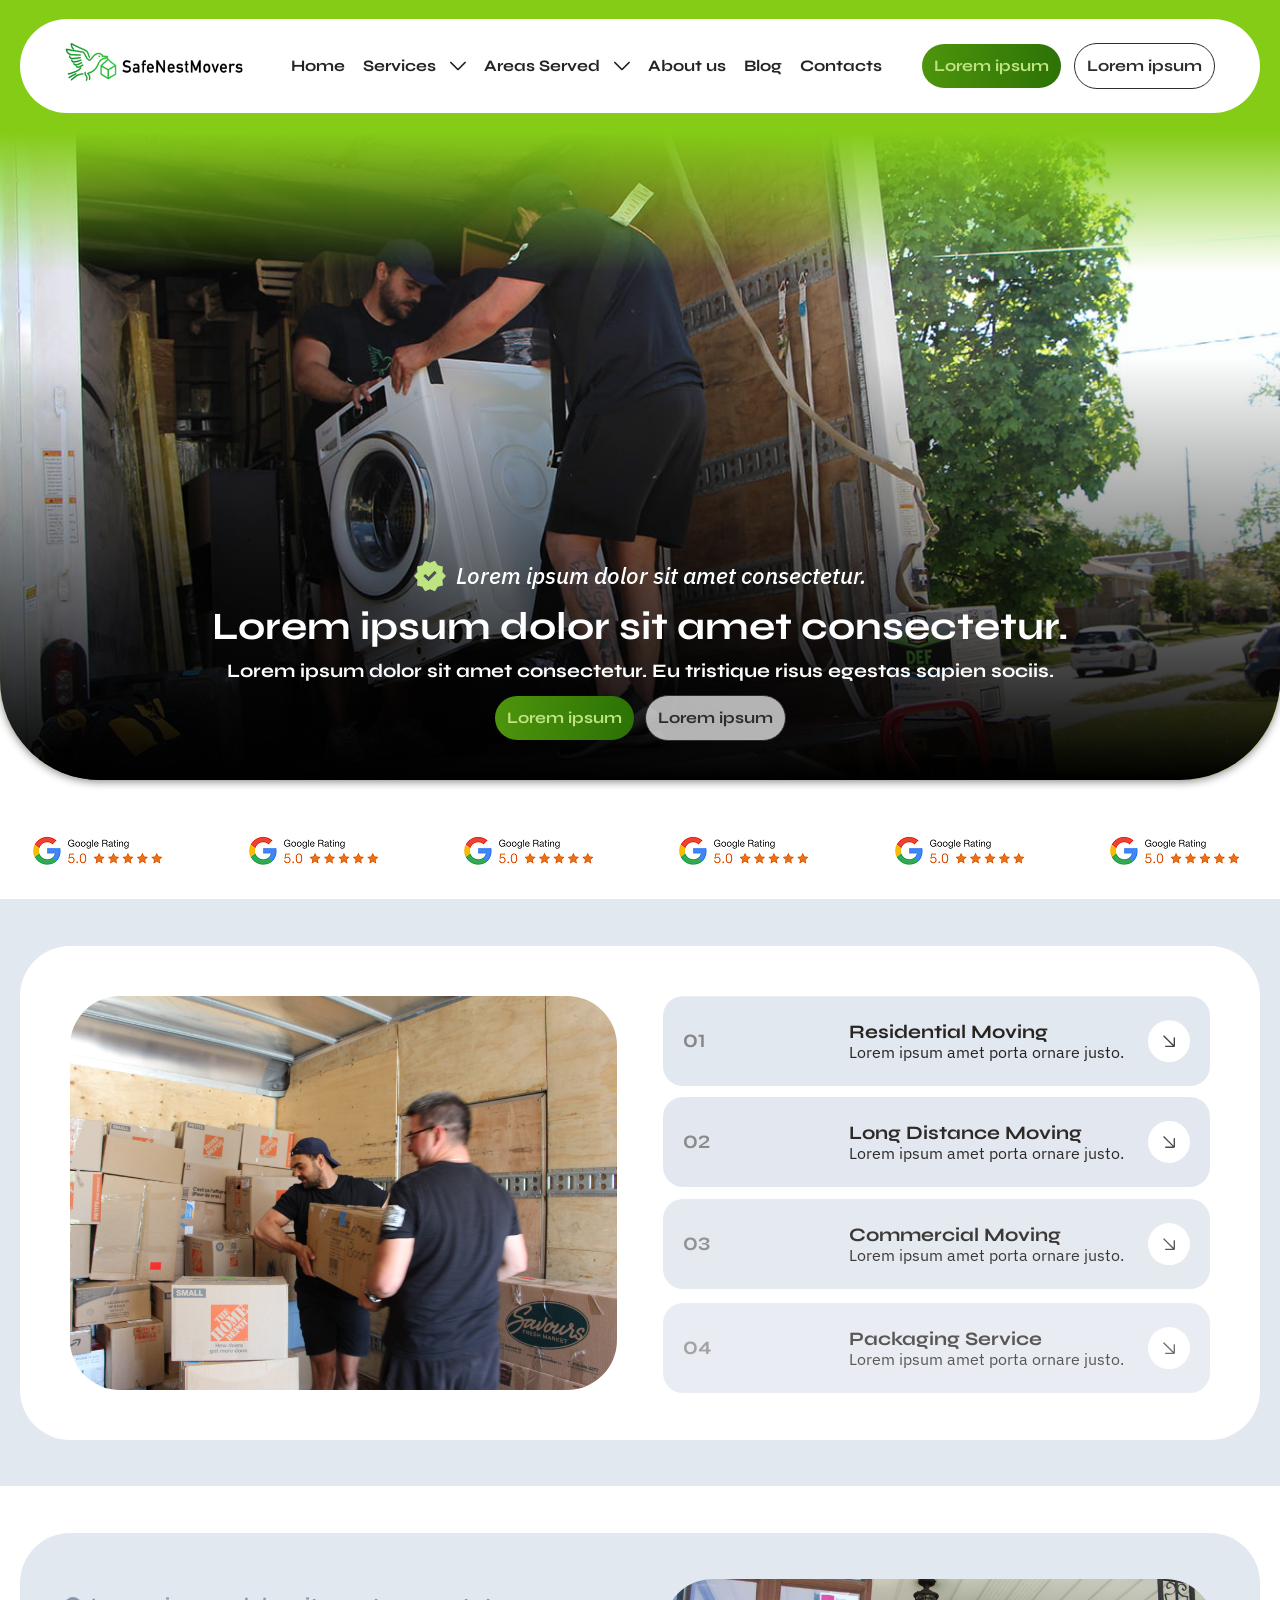
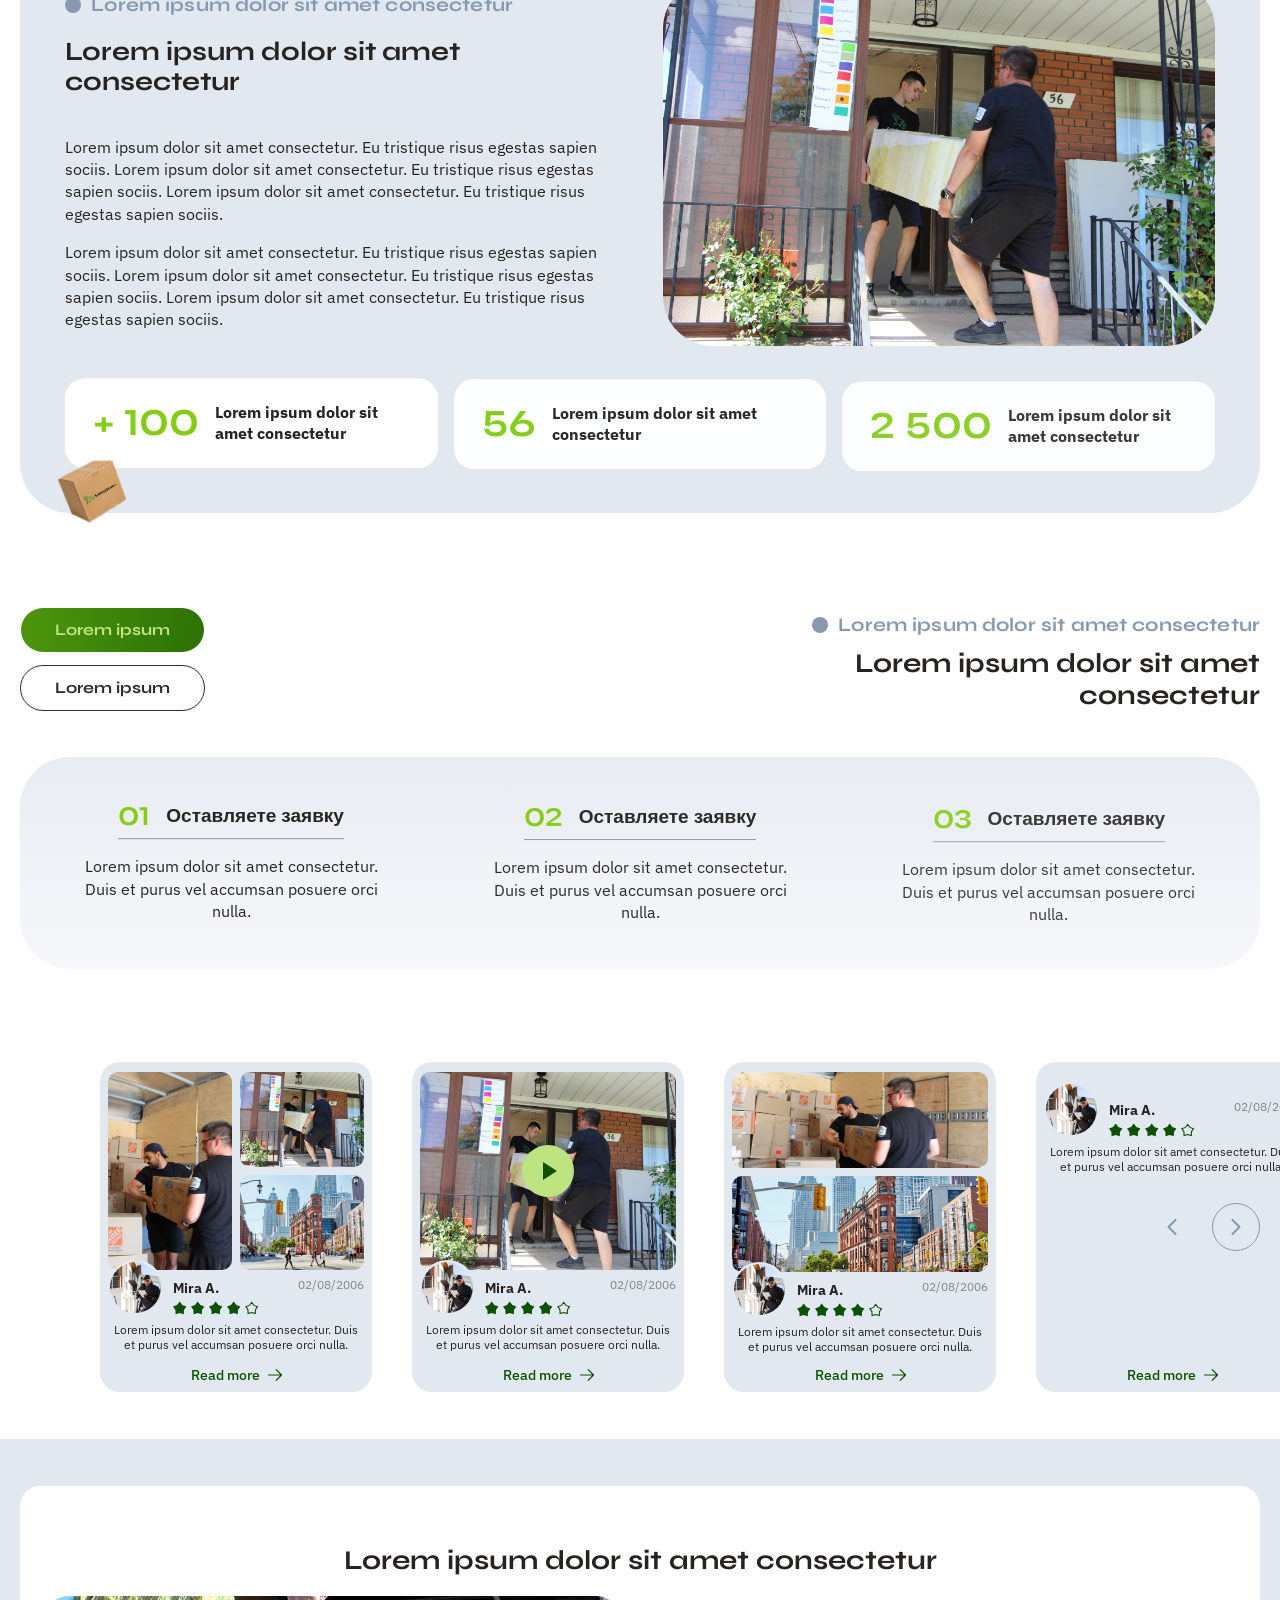
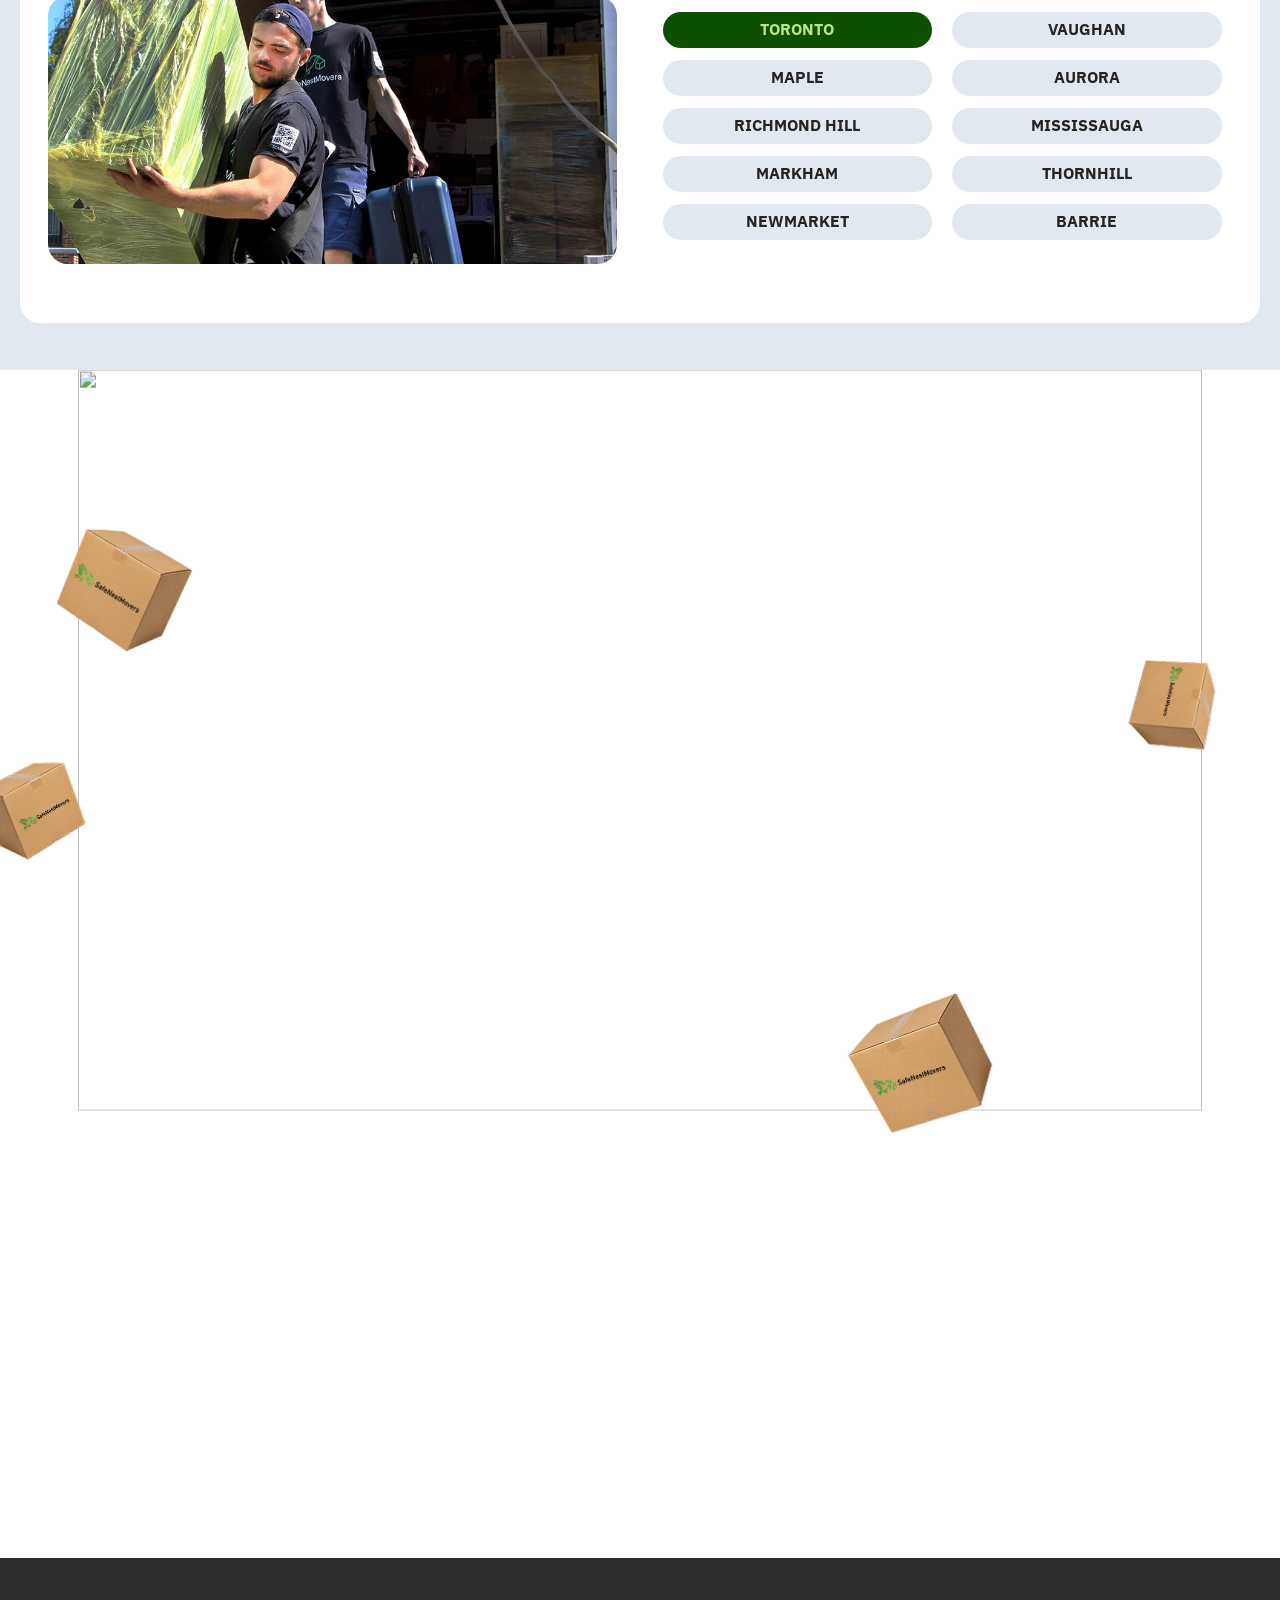
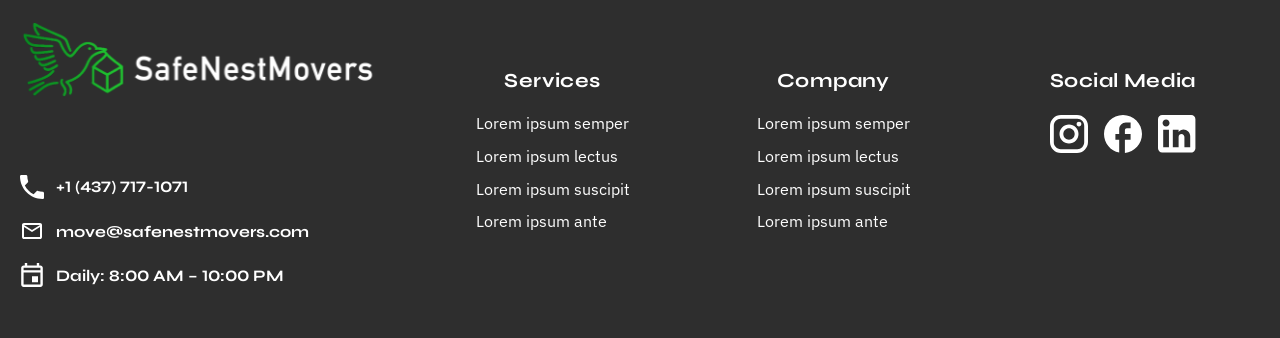
==== commit 2ecf9dec: "Add files via upload" ====
--- a/index.html
+++ b/index.html
@@ -144,12 +144,27 @@
 
             <section class="section utp">
                 <div class="utp__container">
-                    <div class="utp__wrap">
+                    <div class="utp__wrap" data-utp>
                         <div class="utp__img" data-anim="fade-up">
-                            <img src="./assets/images/img1.jpg" alt="Choose your situation">
+                            <div class="utp__img-panel is-active" data-utp-panel="01">
+                                <img src="./assets/images/img1.jpg" alt="Residential Moving" width="593" height="427"
+                                    loading="lazy" />
+                            </div>
+                            <div class="utp__img-panel" data-utp-panel="02">
+                                <img src="./assets/images/img2.jpg" alt="Long Distance Moving" width="593" height="427"
+                                    loading="lazy" />
+                            </div>
+                            <div class="utp__img-panel" data-utp-panel="03">
+                                <img src="./assets/images/img3.jpg" alt="Commercial Moving" width="593" height="427"
+                                    loading="lazy" />
+                            </div>
+                            <div class="utp__img-panel" data-utp-panel="04">
+                                <img src="./assets/images/hero2.jpg" alt="Packaging Service" width="593" height="427"
+                                    loading="lazy" />
+                            </div>
                         </div>
                         <ul class="utp__list" data-anim-stagger="true">
-                            <li class="utp__item">
+                            <li class="utp__item is-active" data-utp-item="01">
                                 <div class="utp__item-number">01</div>
                                 <div class="utp__item-content">
                                     <h2 class="utp__item-title">Residential Moving
@@ -164,7 +179,7 @@
                                     </svg>
                                 </div>
                             </li>
-                            <li class="utp__item">
+                            <li class="utp__item" data-utp-item="02">
                                 <div class="utp__item-number">02</div>
                                 <div class="utp__item-content">
                                     <h2 class="utp__item-title">Long Distance Moving
@@ -179,7 +194,7 @@
                                     </svg>
                                 </div>
                             </li>
-                            <li class="utp__item">
+                            <li class="utp__item" data-utp-item="03">
                                 <div class="utp__item-number">03</div>
                                 <div class="utp__item-content">
                                     <h2 class="utp__item-title">Commercial Moving
@@ -194,7 +209,7 @@
                                     </svg>
                                 </div>
                             </li>
-                            <li class="utp__item">
+                            <li class="utp__item" data-utp-item="04">
                                 <div class="utp__item-number">04</div>
                                 <div class="utp__item-content">
                                     <h2 class="utp__item-title">Packaging Service
@@ -388,10 +403,11 @@
 
                                 <div class="reviews__slide swiper-slide">
                                     <article class="review-card">
-                                        <div class="review-card__media review-card__media--video" role="button" tabindex="0"
-                                            aria-label="Play video review">
+                                        <div class="review-card__media review-card__media--video" role="button"
+                                            tabindex="0" aria-label="Play video review">
                                             <div class="review-card__media-inner">
-                                                <img src="./assets/images/img2.jpg" alt="" width="392" height="198" loading="lazy" />
+                                                <img src="./assets/images/img2.jpg" alt="" width="392" height="198"
+                                                    loading="lazy" />
                                                 <span class="review-card__play" aria-hidden="true"></span>
                                             </div>
                                         </div>
--- a/assets/css/style.min.css
+++ b/assets/css/style.min.css
@@ -1 +1 @@
-@charset "UTF-8";:root{--swiper-theme-color: #007aff}:host{position:relative;display:block;margin-left:auto;margin-right:auto;z-index:1}.swiper{margin-left:auto;margin-right:auto;position:relative;overflow:hidden;list-style:none;padding:0;z-index:1;display:block}.swiper-vertical>.swiper-wrapper{flex-direction:column}.swiper-wrapper{position:relative;width:100%;height:100%;z-index:1;display:flex;transition-property:transform;transition-timing-function:var(--swiper-wrapper-transition-timing-function, initial);box-sizing:content-box}.swiper-android .swiper-slide,.swiper-ios .swiper-slide,.swiper-wrapper{transform:translateZ(0)}.swiper-horizontal{touch-action:pan-y}.swiper-vertical{touch-action:pan-x}.swiper-slide{flex-shrink:0;width:100%;height:100%;position:relative;transition-property:transform;display:block}.swiper-slide-invisible-blank{visibility:hidden}.swiper-autoheight,.swiper-autoheight .swiper-slide{height:auto}.swiper-autoheight .swiper-wrapper{align-items:flex-start;transition-property:transform,height}.swiper-backface-hidden .swiper-slide{transform:translateZ(0);backface-visibility:hidden}.swiper-3d.swiper-css-mode .swiper-wrapper{perspective:75rem}.swiper-3d .swiper-wrapper{transform-style:preserve-3d}.swiper-3d{perspective:75rem}.swiper-3d .swiper-slide,.swiper-3d .swiper-cube-shadow{transform-style:preserve-3d}.swiper-css-mode>.swiper-wrapper{overflow:auto;scrollbar-width:none;-ms-overflow-style:none}.swiper-css-mode>.swiper-wrapper::-webkit-scrollbar{display:none}.swiper-css-mode>.swiper-wrapper>.swiper-slide{scroll-snap-align:start start}.swiper-css-mode.swiper-horizontal>.swiper-wrapper{scroll-snap-type:x mandatory}.swiper-css-mode.swiper-horizontal>.swiper-wrapper>.swiper-slide:first-child{margin-inline-start:var(--swiper-slides-offset-before);scroll-margin-inline-start:var(--swiper-slides-offset-before)}.swiper-css-mode.swiper-horizontal>.swiper-wrapper>.swiper-slide:last-child{margin-inline-end:var(--swiper-slides-offset-after)}.swiper-css-mode.swiper-vertical>.swiper-wrapper{scroll-snap-type:y mandatory}.swiper-css-mode.swiper-vertical>.swiper-wrapper>.swiper-slide:first-child{margin-block-start:var(--swiper-slides-offset-before);scroll-margin-block-start:var(--swiper-slides-offset-before)}.swiper-css-mode.swiper-vertical>.swiper-wrapper>.swiper-slide:last-child{margin-block-end:var(--swiper-slides-offset-after)}.swiper-css-mode.swiper-free-mode>.swiper-wrapper{scroll-snap-type:none}.swiper-css-mode.swiper-free-mode>.swiper-wrapper>.swiper-slide{scroll-snap-align:none}.swiper-css-mode.swiper-centered>.swiper-wrapper:before{content:"";flex-shrink:0;order:9999}.swiper-css-mode.swiper-centered>.swiper-wrapper>.swiper-slide{scroll-snap-align:center center;scroll-snap-stop:always}.swiper-css-mode.swiper-centered.swiper-horizontal>.swiper-wrapper>.swiper-slide:first-child{margin-inline-start:var(--swiper-centered-offset-before)}.swiper-css-mode.swiper-centered.swiper-horizontal>.swiper-wrapper:before{height:100%;min-height:1px;width:var(--swiper-centered-offset-after)}.swiper-css-mode.swiper-centered.swiper-vertical>.swiper-wrapper>.swiper-slide:first-child{margin-block-start:var(--swiper-centered-offset-before)}.swiper-css-mode.swiper-centered.swiper-vertical>.swiper-wrapper:before{width:100%;min-width:1px;height:var(--swiper-centered-offset-after)}.swiper-3d .swiper-slide-shadow,.swiper-3d .swiper-slide-shadow-left,.swiper-3d .swiper-slide-shadow-right,.swiper-3d .swiper-slide-shadow-top,.swiper-3d .swiper-slide-shadow-bottom{position:absolute;left:0;top:0;width:100%;height:100%;pointer-events:none;z-index:10}.swiper-3d .swiper-slide-shadow{background:#00000026}.swiper-3d .swiper-slide-shadow-left{background-image:linear-gradient(to left,#00000080,#0000)}.swiper-3d .swiper-slide-shadow-right{background-image:linear-gradient(to right,#00000080,#0000)}.swiper-3d .swiper-slide-shadow-top{background-image:linear-gradient(to top,#00000080,#0000)}.swiper-3d .swiper-slide-shadow-bottom{background-image:linear-gradient(to bottom,#00000080,#0000)}.swiper-lazy-preloader{width:2.625rem;height:2.625rem;position:absolute;left:50%;top:50%;margin-left:-1.3125rem;margin-top:-1.3125rem;z-index:10;transform-origin:50%;box-sizing:border-box;border:.25rem solid var(--swiper-preloader-color, var(--swiper-theme-color));border-radius:50%;border-top-color:transparent}:is(.swiper:not(.swiper-watch-progress),.swiper-watch-progress .swiper-slide-visible) .swiper-lazy-preloader{animation:swiper-preloader-spin 1s infinite linear}.swiper-lazy-preloader-white{--swiper-preloader-color: #fff}.swiper-lazy-preloader-black{--swiper-preloader-color: #000}@keyframes swiper-preloader-spin{0%{transform:rotate(0)}to{transform:rotate(360deg)}}:root{--swiper-navigation-size: 2.75rem}.swiper-button-prev,.swiper-button-next{position:absolute;width:var(--swiper-navigation-size);height:var(--swiper-navigation-size);z-index:10;cursor:pointer;display:flex;align-items:center;justify-content:center;color:var(--swiper-navigation-color, var(--swiper-theme-color))}:is(.swiper-button-prev,.swiper-button-next).swiper-button-disabled{opacity:.35;cursor:auto;pointer-events:none}:is(.swiper-button-prev,.swiper-button-next).swiper-button-hidden{opacity:0;cursor:auto;pointer-events:none}.swiper-navigation-disabled :is(.swiper-button-prev,.swiper-button-next){display:none!important}:is(.swiper-button-prev,.swiper-button-next) svg{width:100%;height:100%;object-fit:contain;transform-origin:center;fill:currentColor;pointer-events:none}.swiper-button-lock{display:none}.swiper-button-prev,.swiper-button-next{top:var(--swiper-navigation-top-offset, 50%);margin-top:calc(0px - (var(--swiper-navigation-size) / 2))}.swiper-button-prev{left:var(--swiper-navigation-sides-offset, 4px);right:auto}.swiper-button-prev .swiper-navigation-icon{transform:rotate(180deg)}.swiper-button-next{right:var(--swiper-navigation-sides-offset, 4px);left:auto}.swiper-horizontal .swiper-button-prev,.swiper-horizontal .swiper-button-next,.swiper-horizontal~.swiper-button-prev,.swiper-horizontal~.swiper-button-next{top:var(--swiper-navigation-top-offset, 50%);margin-top:calc(0px - (var(--swiper-navigation-size) / 2));margin-left:0}.swiper-horizontal .swiper-button-prev,.swiper-horizontal~.swiper-button-prev,.swiper-horizontal.swiper-rtl .swiper-button-next,.swiper-horizontal.swiper-rtl~.swiper-button-next{left:var(--swiper-navigation-sides-offset, 4px);right:auto}.swiper-horizontal .swiper-button-next,.swiper-horizontal~.swiper-button-next,.swiper-horizontal.swiper-rtl .swiper-button-prev,.swiper-horizontal.swiper-rtl~.swiper-button-prev{right:var(--swiper-navigation-sides-offset, 4px);left:auto}:is(.swiper-horizontal .swiper-button-prev,.swiper-horizontal~.swiper-button-prev,.swiper-horizontal.swiper-rtl .swiper-button-next,.swiper-horizontal.swiper-rtl~.swiper-button-next) .swiper-navigation-icon{transform:rotate(180deg)}:is(.swiper-horizontal.swiper-rtl .swiper-button-prev,.swiper-horizontal.swiper-rtl~.swiper-button-prev) .swiper-navigation-icon{transform:rotate(0)}.swiper-vertical .swiper-button-prev,.swiper-vertical .swiper-button-next,.swiper-vertical~.swiper-button-prev,.swiper-vertical~.swiper-button-next{left:var(--swiper-navigation-top-offset, 50%);right:auto;margin-left:calc(0px - (var(--swiper-navigation-size) / 2));margin-top:0}.swiper-vertical .swiper-button-prev,.swiper-vertical~.swiper-button-prev{top:var(--swiper-navigation-sides-offset, 4px);bottom:auto}:is(.swiper-vertical .swiper-button-prev,.swiper-vertical~.swiper-button-prev) .swiper-navigation-icon{transform:rotate(-90deg)}.swiper-vertical .swiper-button-next,.swiper-vertical~.swiper-button-next{bottom:var(--swiper-navigation-sides-offset, 4px);top:auto}:is(.swiper-vertical .swiper-button-next,.swiper-vertical~.swiper-button-next) .swiper-navigation-icon{transform:rotate(90deg)}.swiper-scrollbar{border-radius:var(--swiper-scrollbar-border-radius, 10px);position:relative;touch-action:none;background:var(--swiper-scrollbar-bg-color, rgba(0, 0, 0, .1))}.swiper-scrollbar-disabled>.swiper-scrollbar,.swiper-scrollbar.swiper-scrollbar-disabled{display:none!important}.swiper-horizontal>.swiper-scrollbar,.swiper-scrollbar.swiper-scrollbar-horizontal{position:absolute;left:var(--swiper-scrollbar-sides-offset, 1%);bottom:var(--swiper-scrollbar-bottom, 4px);top:var(--swiper-scrollbar-top, auto);z-index:50;height:var(--swiper-scrollbar-size, 4px);width:calc(100% - 2 * var(--swiper-scrollbar-sides-offset, 1%))}.swiper-vertical>.swiper-scrollbar,.swiper-scrollbar.swiper-scrollbar-vertical{position:absolute;left:var(--swiper-scrollbar-left, auto);right:var(--swiper-scrollbar-right, 4px);top:var(--swiper-scrollbar-sides-offset, 1%);z-index:50;width:var(--swiper-scrollbar-size, 4px);height:calc(100% - 2 * var(--swiper-scrollbar-sides-offset, 1%))}.swiper-scrollbar-drag{height:100%;width:100%;position:relative;background:var(--swiper-scrollbar-drag-bg-color, rgba(0, 0, 0, .5));border-radius:var(--swiper-scrollbar-border-radius, 10px);left:0;top:0}.swiper-scrollbar-cursor-drag{cursor:move}.swiper-scrollbar-lock{display:none}.nice-select{-webkit-tap-highlight-color:rgba(0,0,0,0);background-color:#fff;border-radius:.3125rem;border:solid 1px #e8e8e8;box-sizing:border-box;clear:both;cursor:pointer;display:block;width:fit-content;font-family:inherit;font-size:.875rem;font-weight:400;height:2.375rem;line-height:2.25rem;outline:none;padding-left:1.125rem;padding-right:1.875rem;position:relative;text-align:left!important;transition:all .2s ease-in-out;-webkit-user-select:none;user-select:none;white-space:nowrap}.nice-select:hover{border-color:#dbdbdb}.nice-select:active,.nice-select:focus{border-color:#999}.nice-select:after{border-bottom:.125rem solid #999;border-right:.125rem solid #999;content:"";display:block;height:.3125rem;margin-top:-.25rem;pointer-events:none;position:absolute;right:.75rem;top:50%;transform-origin:66% 66%;transform:rotate(45deg);transition:all .15s ease-in-out;width:.3125rem}.nice-select.open{border-color:#999}.nice-select.open:after{transform:rotate(-135deg)}.nice-select.open .nice-select-dropdown{opacity:1;pointer-events:auto;transform:scale(1) translateY(0)}.nice-select.disabled{border-color:#ededed;color:#999;pointer-events:none}.nice-select.disabled:after{border-color:#ccc}.nice-select.wide{width:100%}.nice-select.wide .nice-select-dropdown{left:0!important;right:0!important}.nice-select.right{float:right}.nice-select.right .nice-select-dropdown{left:auto;right:0}.nice-select.small{font-size:.75rem;height:2.25rem;line-height:2.125rem}.nice-select.small:after{height:.25rem;width:.25rem}.nice-select.small .option{line-height:2.125rem;min-height:2.125rem}.nice-select .has-multiple{white-space:inherit;height:auto;padding:.4375rem .75rem;min-height:2.25rem;line-height:1.375rem}.nice-select .has-multiple span.current{border:1px solid #ccc;background:#eee;padding:0 .625rem;border-radius:.1875rem;display:inline-block;line-height:1.5rem;font-size:.875rem;margin-bottom:.1875rem;margin-right:.1875rem}.nice-select .has-multiple .multiple-options{display:block;line-height:1.5rem;padding:0}.nice-select .nice-select-search-box{box-sizing:border-box;width:100%;padding:.3125rem;pointer-events:none;border-radius:.3125rem .3125rem 0 0}.nice-select .nice-select-search{box-sizing:border-box;background-color:#fff;border:1px solid #e8e8e8;border-radius:.1875rem;color:#444;display:inline-block;vertical-align:middle;padding:.4375rem .75rem;margin:0 .625rem 0 0;width:100%;min-height:2.25rem;line-height:1.375rem;height:auto;outline:0!important;font-size:.875rem}.nice-select .nice-select-dropdown{margin-top:.25rem;background-color:#fff;border-radius:.3125rem;box-shadow:0 0 0 1px #4444441c;pointer-events:none;position:absolute;top:100%;left:0;transform-origin:50% 0;transform:scale(.75) translateY(1.1875rem);transition:all .2s cubic-bezier(.5,0,0,1.25),opacity .15s ease-out;z-index:9;opacity:0;max-height:14.375rem;overflow-y:scroll;overflow-x:hidden}.nice-select .list{border-radius:.3125rem;box-sizing:border-box;padding:0}.nice-select .list:hover .option:not(:hover){background-color:#0000!important}.nice-select .option{cursor:pointer;font-weight:400;line-height:2.5rem;list-style:none;outline:none;padding-left:1.125rem;padding-right:1.8125rem;text-align:left;transition:all .2s}.nice-select .option:hover,.nice-select .option.focus,.nice-select .option.selected.focus{background-color:#f6f6f6}.nice-select .option.selected{font-weight:700}.nice-select .option.disabled{background-color:#0000;color:#999;cursor:default}.nice-select .extra{float:right}.nice-select .optgroup{font-weight:700}.no-csspointerevents .nice-select .nice-select-dropdown{display:none}.no-csspointerevents .nice-select.open .nice-select-dropdown{display:block}.nice-select .list::-webkit-scrollbar{width:0}.hidden-select{opacity:0;width:0;padding:0;height:0;font-size:0;min-height:auto}.select-selection-list{list-style:none;padding:0;margin:0}.select-selection-list .select-selection{background-color:#e4e4e4;border:1px solid #aaa;border-radius:.25rem;box-sizing:border-box;display:inline-block;margin-left:.3125rem;margin-top:.3125rem;padding:.125rem .3125rem;position:relative;max-width:100%;overflow:hidden;text-overflow:ellipsis;vertical-align:bottom;white-space:nowrap}.select-selection-list button.remove-select-selection{height:.9375rem;width:.9375rem;line-height:.9375rem;padding:0;background-color:#bd2919;border-radius:20%}@font-face{font-family:lg;src:url([data-uri]) format("woff2"),url(../fonts/lg.ttf?io9a6k) format("truetype"),url(../fonts/lg.woff?io9a6k) format("woff"),url(../images/lg.svg?io9a6k#lg) format("svg");font-weight:400;font-style:normal;font-display:block}.lg-icon{font-family:lg!important;speak:never;font-style:normal;font-weight:400;font-variant:normal;text-transform:none;line-height:1;-webkit-font-smoothing:antialiased;-moz-osx-font-smoothing:grayscale}.lg-container{font-family:system-ui,-apple-system,Segoe UI,Roboto,Helvetica Neue,Arial,Noto Sans,Liberation Sans,sans-serif,"Apple Color Emoji","Segoe UI Emoji",Segoe UI Symbol,"Noto Color Emoji"}.lg-next,.lg-prev{background-color:#00000073;border-radius:.125rem;color:#999;cursor:pointer;display:block;font-size:1.375rem;margin-top:-.625rem;padding:.5rem .625rem .5625rem;position:absolute;top:50%;z-index:1084;outline:none;border:none}.lg-next.disabled,.lg-prev.disabled{opacity:0!important;cursor:default}.lg-next:hover:not(.disabled),.lg-prev:hover:not(.disabled){color:#fff}.lg-single-item .lg-next,.lg-single-item .lg-prev{display:none}.lg-next{right:1.25rem}.lg-next:before{content:""}.lg-prev{left:1.25rem}.lg-prev:after{content:""}@-webkit-keyframes lg-right-end{0%{left:0}50%{left:-1.875rem}to{left:0}}@-moz-keyframes lg-right-end{0%{left:0}50%{left:-1.875rem}to{left:0}}@-ms-keyframes lg-right-end{0%{left:0}50%{left:-1.875rem}to{left:0}}@keyframes lg-right-end{0%{left:0}50%{left:-1.875rem}to{left:0}}@-webkit-keyframes lg-left-end{0%{left:0}50%{left:1.875rem}to{left:0}}@-moz-keyframes lg-left-end{0%{left:0}50%{left:1.875rem}to{left:0}}@-ms-keyframes lg-left-end{0%{left:0}50%{left:1.875rem}to{left:0}}@keyframes lg-left-end{0%{left:0}50%{left:1.875rem}to{left:0}}.lg-outer.lg-right-end .lg-object{-webkit-animation:lg-right-end .3s;-o-animation:lg-right-end .3s;animation:lg-right-end .3s;position:relative}.lg-outer.lg-left-end .lg-object{-webkit-animation:lg-left-end .3s;-o-animation:lg-left-end .3s;animation:lg-left-end .3s;position:relative}.lg-toolbar{z-index:1082;left:0;position:absolute;top:0;width:100%}.lg-media-overlap .lg-toolbar{background-image:linear-gradient(0deg,#0000,#0006)}.lg-toolbar .lg-icon{color:#999;cursor:pointer;float:right;font-size:1.5rem;height:2.9375rem;line-height:1.6875rem;padding:.625rem 0;text-align:center;width:3.125rem;text-decoration:none!important;outline:medium none;will-change:color;-webkit-transition:color .2s linear;-o-transition:color .2s linear;transition:color .2s linear;background:none;border:none;box-shadow:none}.lg-toolbar .lg-icon.lg-icon-18{font-size:1.125rem}.lg-toolbar .lg-icon:hover{color:#fff}.lg-toolbar .lg-close:after{content:""}.lg-toolbar .lg-maximize{font-size:1.375rem}.lg-toolbar .lg-maximize:after{content:""}.lg-toolbar .lg-download:after{content:""}.lg-sub-html{color:#eee;font-size:1rem;padding:.625rem 2.5rem;text-align:center;z-index:1080;opacity:0;-webkit-transition:opacity .2s ease-out 0s;-o-transition:opacity .2s ease-out 0s;transition:opacity .2s ease-out 0s}.lg-sub-html h4{margin:0;font-size:.8125rem;font-weight:700}.lg-sub-html p{font-size:.75rem;margin:.3125rem 0 0}.lg-sub-html a{color:inherit}.lg-sub-html a:hover{text-decoration:underline}.lg-media-overlap .lg-sub-html{background-image:linear-gradient(180deg,#0000,#0009)}.lg-item .lg-sub-html{position:absolute;bottom:0;right:0;left:0}.lg-error-msg{font-size:.875rem;color:#999}.lg-counter{color:#999;display:inline-block;font-size:1rem;padding-left:1.25rem;padding-top:.75rem;height:2.9375rem;vertical-align:middle}.lg-closing .lg-toolbar,.lg-closing .lg-prev,.lg-closing .lg-next,.lg-closing .lg-sub-html{opacity:0;-webkit-transition:-webkit-transform .08 cubic-bezier(0,0,.25,1) 0s,opacity .08 cubic-bezier(0,0,.25,1) 0s,color .08 linear;-moz-transition:-moz-transform .08 cubic-bezier(0,0,.25,1) 0s,opacity .08 cubic-bezier(0,0,.25,1) 0s,color .08 linear;-o-transition:-o-transform .08 cubic-bezier(0,0,.25,1) 0s,opacity .08 cubic-bezier(0,0,.25,1) 0s,color .08 linear;transition:transform .08 cubic-bezier(0,0,.25,1) 0s,opacity .08 cubic-bezier(0,0,.25,1) 0s,color .08 linear}body:not(.lg-from-hash) .lg-outer.lg-start-zoom .lg-item:not(.lg-zoomable) .lg-img-wrap,body:not(.lg-from-hash) .lg-outer.lg-start-zoom .lg-item:not(.lg-zoomable) .lg-video-cont,body:not(.lg-from-hash) .lg-outer.lg-start-zoom .lg-item:not(.lg-zoomable) .lg-media-cont{opacity:0;-moz-transform:scale3d(.5,.5,.5);-o-transform:scale3d(.5,.5,.5);-ms-transform:scale3d(.5,.5,.5);-webkit-transform:scale3d(.5,.5,.5);transform:scale3d(.5,.5,.5);will-change:transform,opacity;-webkit-transition:-webkit-transform .25s cubic-bezier(0,0,.25,1) 0s,opacity .25s cubic-bezier(0,0,.25,1)!important;-moz-transition:-moz-transform .25s cubic-bezier(0,0,.25,1) 0s,opacity .25s cubic-bezier(0,0,.25,1)!important;-o-transition:-o-transform .25s cubic-bezier(0,0,.25,1) 0s,opacity .25s cubic-bezier(0,0,.25,1)!important;transition:transform .25s cubic-bezier(0,0,.25,1) 0s,opacity .25s cubic-bezier(0,0,.25,1)!important}body:not(.lg-from-hash) .lg-outer.lg-start-zoom .lg-item:not(.lg-zoomable).lg-complete .lg-img-wrap,body:not(.lg-from-hash) .lg-outer.lg-start-zoom .lg-item:not(.lg-zoomable).lg-complete .lg-video-cont,body:not(.lg-from-hash) .lg-outer.lg-start-zoom .lg-item:not(.lg-zoomable).lg-complete .lg-media-cont{opacity:1;-moz-transform:scale3d(1,1,1);-o-transform:scale3d(1,1,1);-ms-transform:scale3d(1,1,1);-webkit-transform:scale3d(1,1,1);transform:scaleZ(1)}.lg-icon:focus-visible{color:#fff;border-radius:.1875rem;outline:1px dashed rgba(255,255,255,.6)}.lg-toolbar .lg-icon:focus-visible{border-radius:.5rem;outline-offset:-.3125rem}.lg-group:after{content:"";display:table;clear:both}.lg-container{display:none;outline:none}.lg-on{scroll-behavior:unset}.lg-overlay-open{overflow:hidden}.lg-toolbar,.lg-prev,.lg-next,.lg-pager-outer,.lg-hide-sub-html .lg-sub-html{opacity:0;will-change:transform,opacity;-webkit-transition:-webkit-transform .25s cubic-bezier(0,0,.25,1) 0s,opacity .25s cubic-bezier(0,0,.25,1) 0s;-moz-transition:-moz-transform .25s cubic-bezier(0,0,.25,1) 0s,opacity .25s cubic-bezier(0,0,.25,1) 0s;-o-transition:-o-transform .25s cubic-bezier(0,0,.25,1) 0s,opacity .25s cubic-bezier(0,0,.25,1) 0s;transition:transform .25s cubic-bezier(0,0,.25,1) 0s,opacity .25s cubic-bezier(0,0,.25,1) 0s}.lg-show-in .lg-toolbar,.lg-show-in .lg-prev,.lg-show-in .lg-next,.lg-show-in .lg-pager-outer,.lg-show-in.lg-hide-sub-html .lg-sub-html{opacity:1}.lg-show-in .lg-hide-items .lg-prev{opacity:0;-webkit-transform:translate3d(-.625rem,0,0);transform:translate3d(-.625rem,0,0)}.lg-show-in .lg-hide-items .lg-next{opacity:0;-webkit-transform:translate3d(.625rem,0,0);transform:translate3d(.625rem,0,0)}.lg-show-in .lg-hide-items .lg-toolbar{opacity:0;-webkit-transform:translate3d(0,-.625rem,0);transform:translate3d(0,-.625rem,0)}.lg-show-in .lg-hide-items.lg-hide-sub-html .lg-sub-html{opacity:0;-webkit-transform:translate3d(0,1.25rem,0);transform:translate3d(0,1.25rem,0)}.lg-outer{width:100%;height:100%;position:fixed;top:0;left:0;z-index:1050;text-align:left;opacity:.001;outline:none;will-change:auto;overflow:hidden;-webkit-transition:opacity .15s ease 0s;-o-transition:opacity .15s ease 0s;transition:opacity .15s ease 0s}.lg-outer *{-webkit-box-sizing:border-box;-moz-box-sizing:border-box;box-sizing:border-box}.lg-outer.lg-zoom-from-image,.lg-outer.lg-visible{opacity:1}.lg-outer.lg-css3 .lg-item:not(.lg-start-end-progress).lg-prev-slide,.lg-outer.lg-css3 .lg-item:not(.lg-start-end-progress).lg-next-slide,.lg-outer.lg-css3 .lg-item:not(.lg-start-end-progress).lg-current{-webkit-transition-duration:inherit!important;transition-duration:inherit!important;-webkit-transition-timing-function:inherit!important;transition-timing-function:inherit!important}.lg-outer.lg-css3.lg-dragging .lg-item.lg-prev-slide,.lg-outer.lg-css3.lg-dragging .lg-item.lg-next-slide,.lg-outer.lg-css3.lg-dragging .lg-item.lg-current{-webkit-transition-duration:0s!important;transition-duration:0s!important;opacity:1}.lg-outer.lg-grab img.lg-object{cursor:-webkit-grab;cursor:-moz-grab;cursor:-o-grab;cursor:-ms-grab;cursor:grab}.lg-outer.lg-grabbing img.lg-object{cursor:move;cursor:-webkit-grabbing;cursor:-moz-grabbing;cursor:-o-grabbing;cursor:-ms-grabbing;cursor:grabbing}.lg-outer .lg-content{position:absolute;inset:0}.lg-outer .lg-inner{width:100%;position:absolute;left:0;top:0;bottom:0;-webkit-transition:opacity 0s;-o-transition:opacity 0s;transition:opacity 0s;white-space:nowrap}.lg-outer .lg-item{display:none!important}.lg-outer .lg-item:not(.lg-start-end-progress){background:url(../images/loading.gif) no-repeat scroll center center transparent}.lg-outer.lg-css3 .lg-prev-slide,.lg-outer.lg-css3 .lg-current,.lg-outer.lg-css3 .lg-next-slide,.lg-outer.lg-css .lg-current{display:inline-block!important}.lg-outer .lg-item,.lg-outer .lg-img-wrap{display:inline-block;text-align:center;position:absolute;width:100%;height:100%}.lg-outer .lg-item:before,.lg-outer .lg-img-wrap:before{content:"";display:inline-block;height:100%;vertical-align:middle}.lg-outer .lg-img-wrap{position:absolute;inset:0;white-space:nowrap;font-size:0}.lg-outer .lg-item.lg-complete{background-image:none}.lg-outer .lg-item.lg-current{z-index:1060}.lg-outer .lg-object{display:inline-block;vertical-align:middle;max-width:100%;max-height:100%;width:auto;height:auto;position:relative}.lg-outer .lg-empty-html.lg-sub-html,.lg-outer .lg-empty-html .lg-sub-html{display:none}.lg-outer.lg-hide-download .lg-download{opacity:.75;pointer-events:none}.lg-outer .lg-first-slide .lg-dummy-img{position:absolute;top:50%;left:50%}.lg-outer.lg-components-open:not(.lg-zoomed) .lg-components{-webkit-transform:translate3d(0,0%,0);transform:translateZ(0);opacity:1}.lg-outer.lg-components-open:not(.lg-zoomed) .lg-sub-html{opacity:1;transition:opacity .2s ease-out .15s}.lg-outer .lg-media-cont{text-align:center;display:inline-block;vertical-align:middle;position:relative}.lg-outer .lg-media-cont .lg-object{width:100%!important;height:100%!important}.lg-outer .lg-has-iframe .lg-media-cont{-webkit-overflow-scrolling:touch;overflow:auto}.lg-backdrop{position:fixed;inset:0;z-index:1040;background-color:#000;opacity:0;will-change:auto;-webkit-transition:opacity 333ms ease-in 0s;-o-transition:opacity 333ms ease-in 0s;transition:opacity 333ms ease-in 0s}.lg-backdrop.in{opacity:1}.lg-css3.lg-no-trans .lg-prev-slide,.lg-css3.lg-no-trans .lg-next-slide,.lg-css3.lg-no-trans .lg-current{-webkit-transition:none 0s ease 0s!important;-moz-transition:none 0s ease 0s!important;-o-transition:none 0s ease 0s!important;transition:none 0s ease 0s!important}.lg-css3.lg-use-css3 .lg-item{-webkit-backface-visibility:hidden;-moz-backface-visibility:hidden;backface-visibility:hidden}.lg-css3.lg-fade .lg-item{opacity:0}.lg-css3.lg-fade .lg-item.lg-current{opacity:1}.lg-css3.lg-fade .lg-item.lg-prev-slide,.lg-css3.lg-fade .lg-item.lg-next-slide,.lg-css3.lg-fade .lg-item.lg-current{-webkit-transition:opacity .1s ease 0s;-moz-transition:opacity .1s ease 0s;-o-transition:opacity .1s ease 0s;transition:opacity .1s ease 0s}.lg-css3.lg-use-css3 .lg-item.lg-start-progress{-webkit-transition:-webkit-transform 1s cubic-bezier(.175,.885,.32,1.275) 0s;-moz-transition:-moz-transform 1s cubic-bezier(.175,.885,.32,1.275) 0s;-o-transition:-o-transform 1s cubic-bezier(.175,.885,.32,1.275) 0s;transition:transform 1s cubic-bezier(.175,.885,.32,1.275) 0s}.lg-css3.lg-use-css3 .lg-item.lg-start-end-progress{-webkit-transition:-webkit-transform 1s cubic-bezier(0,0,.25,1) 0s;-moz-transition:-moz-transform 1s cubic-bezier(0,0,.25,1) 0s;-o-transition:-o-transform 1s cubic-bezier(0,0,.25,1) 0s;transition:transform 1s cubic-bezier(0,0,.25,1) 0s}.lg-css3.lg-slide.lg-use-css3 .lg-item{opacity:0}.lg-css3.lg-slide.lg-use-css3 .lg-item.lg-prev-slide{-webkit-transform:translate3d(-100%,0,0);transform:translate3d(-100%,0,0)}.lg-css3.lg-slide.lg-use-css3 .lg-item.lg-next-slide{-webkit-transform:translate3d(100%,0,0);transform:translate3d(100%,0,0)}.lg-css3.lg-slide.lg-use-css3 .lg-item.lg-current{-webkit-transform:translate3d(0,0,0);transform:translateZ(0);opacity:1}.lg-css3.lg-slide.lg-use-css3 .lg-item.lg-prev-slide,.lg-css3.lg-slide.lg-use-css3 .lg-item.lg-next-slide,.lg-css3.lg-slide.lg-use-css3 .lg-item.lg-current{-webkit-transition:-webkit-transform 1s cubic-bezier(0,0,.25,1) 0s,opacity .1s ease 0s;-moz-transition:-moz-transform 1s cubic-bezier(0,0,.25,1) 0s,opacity .1s ease 0s;-o-transition:-o-transform 1s cubic-bezier(0,0,.25,1) 0s,opacity .1s ease 0s;transition:transform 1s cubic-bezier(0,0,.25,1) 0s,opacity .1s ease 0s}.lg-container{display:none}.lg-container.lg-show{display:block}.lg-container.lg-dragging-vertical .lg-backdrop{-webkit-transition-duration:0s!important;transition-duration:0s!important}.lg-container.lg-dragging-vertical .lg-css3 .lg-item.lg-current{-webkit-transition-duration:0s!important;transition-duration:0s!important;opacity:1}.lg-inline .lg-backdrop,.lg-inline .lg-outer{position:absolute}.lg-inline .lg-backdrop{z-index:1}.lg-inline .lg-outer{z-index:2}.lg-inline .lg-maximize:after{content:""}.lg-components{-webkit-transform:translate3d(0,100%,0);transform:translate3d(0,100%,0);will-change:transform;-webkit-transition:-webkit-transform .35s ease-out 0s;-moz-transition:-moz-transform .35s ease-out 0s;-o-transition:-o-transform .35s ease-out 0s;transition:transform .35s ease-out 0s;z-index:1080;position:absolute;bottom:0;right:0;left:0}.lg-outer.lg-css3.lg-zoom-dragging .lg-item.lg-complete.lg-zoomable .lg-img-wrap,.lg-outer.lg-css3.lg-zoom-dragging .lg-item.lg-complete.lg-zoomable .lg-image{-webkit-transition-duration:0ms!important;transition-duration:0ms!important}.lg-outer.lg-use-transition-for-zoom .lg-item.lg-complete.lg-zoomable .lg-img-wrap{will-change:transform;-webkit-transition:-webkit-transform .5s cubic-bezier(.12,.415,.01,1.19) 0s;-moz-transition:-moz-transform .5s cubic-bezier(.12,.415,.01,1.19) 0s;-o-transition:-o-transform .5s cubic-bezier(.12,.415,.01,1.19) 0s;transition:transform .5s cubic-bezier(.12,.415,.01,1.19) 0s}.lg-outer.lg-use-transition-for-zoom.lg-zoom-drag-transition .lg-item.lg-complete.lg-zoomable .lg-img-wrap{will-change:transform;-webkit-transition:-webkit-transform .8s cubic-bezier(0,0,.25,1) 0s;-moz-transition:-moz-transform .8s cubic-bezier(0,0,.25,1) 0s;-o-transition:-o-transform .8s cubic-bezier(0,0,.25,1) 0s;transition:transform .8s cubic-bezier(0,0,.25,1) 0s}.lg-outer .lg-item.lg-complete.lg-zoomable .lg-img-wrap{-webkit-transform:translate3d(0,0,0);transform:translateZ(0);-webkit-backface-visibility:hidden;-moz-backface-visibility:hidden;backface-visibility:hidden}.lg-outer .lg-item.lg-complete.lg-zoomable .lg-image,.lg-outer .lg-item.lg-complete.lg-zoomable .lg-dummy-img{-webkit-transform:scale3d(1,1,1);transform:scaleZ(1);-webkit-transition:-webkit-transform .5s cubic-bezier(.12,.415,.01,1.19) 0s,opacity .15s!important;-moz-transition:-moz-transform .5s cubic-bezier(.12,.415,.01,1.19) 0s,opacity .15s!important;-o-transition:-o-transform .5s cubic-bezier(.12,.415,.01,1.19) 0s,opacity .15s!important;transition:transform .5s cubic-bezier(.12,.415,.01,1.19) 0s,opacity .15s!important;-webkit-backface-visibility:hidden;-moz-backface-visibility:hidden;backface-visibility:hidden}.lg-outer .lg-item.lg-complete.lg-zoomable .lg-image.no-transition,.lg-outer .lg-item.lg-complete.lg-zoomable .lg-dummy-img.no-transition{transition:none!important}.lg-outer .lg-item.lg-complete.lg-zoomable .lg-image.reset-transition,.lg-outer .lg-item.lg-complete.lg-zoomable .lg-dummy-img.reset-transition{transform:scaleZ(1) translate3d(-50%,-50%,0)!important;max-width:none!important;max-height:none!important;top:50%!important;left:50%!important}.lg-outer .lg-item.lg-complete.lg-zoomable .lg-image.reset-transition-x,.lg-outer .lg-item.lg-complete.lg-zoomable .lg-dummy-img.reset-transition-x{transform:scaleZ(1) translate3d(-50%,0,0)!important;top:0!important;left:50%!important;max-width:none!important;max-height:none!important}.lg-outer .lg-item.lg-complete.lg-zoomable .lg-image.reset-transition-y,.lg-outer .lg-item.lg-complete.lg-zoomable .lg-dummy-img.reset-transition-y{transform:scaleZ(1) translate3d(0,-50%,0)!important;top:50%!important;left:0%!important;max-width:none!important;max-height:none!important}.lg-icon.lg-zoom-in:after{content:""}.lg-actual-size .lg-icon.lg-zoom-in{opacity:1;pointer-events:auto}.lg-icon.lg-actual-size{font-size:1.25rem}.lg-icon.lg-actual-size:after{content:""}.lg-icon.lg-zoom-out{opacity:.5;pointer-events:none}.lg-icon.lg-zoom-out:after{content:""}.lg-zoomed .lg-icon.lg-zoom-out{opacity:1;pointer-events:auto}.lg-outer[data-lg-slide-type=video] .lg-zoom-in,.lg-outer[data-lg-slide-type=video] .lg-actual-size,.lg-outer[data-lg-slide-type=video] .lg-zoom-out,.lg-outer[data-lg-slide-type=iframe] .lg-zoom-in,.lg-outer[data-lg-slide-type=iframe] .lg-actual-size,.lg-outer[data-lg-slide-type=iframe] .lg-zoom-out,.lg-outer.lg-first-slide-loading .lg-zoom-in,.lg-outer.lg-first-slide-loading .lg-actual-size,.lg-outer.lg-first-slide-loading .lg-zoom-out{opacity:.75;pointer-events:none}.lg-outer .lg-thumb-outer{background-color:#0d0a0a;width:100%;max-height:21.875rem;overflow:hidden;float:left}.lg-outer .lg-thumb-outer.lg-grab .lg-thumb-item{cursor:-webkit-grab;cursor:-moz-grab;cursor:-o-grab;cursor:-ms-grab;cursor:grab}.lg-outer .lg-thumb-outer.lg-grabbing .lg-thumb-item{cursor:move;cursor:-webkit-grabbing;cursor:-moz-grabbing;cursor:-o-grabbing;cursor:-ms-grabbing;cursor:grabbing}.lg-outer .lg-thumb-outer.lg-dragging .lg-thumb,.lg-outer .lg-thumb-outer.lg-rebuilding-thumbnails .lg-thumb{-webkit-transition-duration:0s!important;transition-duration:0s!important}.lg-outer .lg-thumb-outer.lg-thumb-align-middle{text-align:center}.lg-outer .lg-thumb-outer.lg-thumb-align-left{text-align:left}.lg-outer .lg-thumb-outer.lg-thumb-align-right{text-align:right}.lg-outer.lg-single-item .lg-thumb-outer{display:none}.lg-outer .lg-thumb{padding:.3125rem 0;height:100%;margin-bottom:-.3125rem;display:inline-block;vertical-align:middle}@media(min-width:768px){.lg-outer .lg-thumb{padding:.625rem 0}}.lg-outer .lg-thumb-item{cursor:pointer;float:left;overflow:hidden;height:100%;border-radius:.125rem;margin-bottom:.3125rem;will-change:border-color}@media(min-width:768px){.lg-outer .lg-thumb-item{border-radius:.25rem;border:.125rem solid #fff;-webkit-transition:border-color .25s ease;-o-transition:border-color .25s ease;transition:border-color .25s ease}}.lg-outer .lg-thumb-item.active,.lg-outer .lg-thumb-item:hover{border-color:#a90707}.lg-outer .lg-thumb-item img{width:100%;height:100%;object-fit:cover;display:block}.lg-outer.lg-can-toggle .lg-item{padding-bottom:0}.lg-outer .lg-toggle-thumb:after{content:""}.lg-outer.lg-animate-thumb .lg-thumb{-webkit-transition-timing-function:cubic-bezier(.215,.61,.355,1);transition-timing-function:cubic-bezier(.215,.61,.355,1)}.lg-outer .lg-video-cont{text-align:center;display:inline-block;vertical-align:middle;position:relative}.lg-outer .lg-video-cont .lg-object{width:100%!important;height:100%!important}.lg-outer .lg-has-iframe .lg-video-cont{-webkit-overflow-scrolling:touch;overflow:auto}.lg-outer .lg-video-object{position:absolute;inset:0;width:100%;height:100%;z-index:3}.lg-outer .lg-video-poster{z-index:1}.lg-outer .lg-has-video .lg-video-object{opacity:0;will-change:opacity;-webkit-transition:opacity .3s ease-in;-o-transition:opacity .3s ease-in;transition:opacity .3s ease-in}.lg-outer .lg-has-video.lg-video-loaded .lg-video-poster,.lg-outer .lg-has-video.lg-video-loaded .lg-video-play-button{opacity:0!important}.lg-outer .lg-has-video.lg-video-loaded .lg-video-object{opacity:1}@keyframes lg-play-stroke{0%{stroke-dasharray:1,200;stroke-dashoffset:0}50%{stroke-dasharray:89,200;stroke-dashoffset:-2.1875rem}to{stroke-dasharray:89,200;stroke-dashoffset:-7.75rem}}@keyframes lg-play-rotate{to{-webkit-transform:rotate(360deg);transform:rotate(360deg)}}.lg-video-play-button{width:18%;max-width:8.75rem;position:absolute;top:50%;left:50%;z-index:2;cursor:pointer;transform:translate(-50%,-50%) scale(1);will-change:opacity,transform;-webkit-transition:-webkit-transform .25s cubic-bezier(.17,.88,.32,1.28),opacity .1s;-moz-transition:-moz-transform .25s cubic-bezier(.17,.88,.32,1.28),opacity .1s;-o-transition:-o-transform .25s cubic-bezier(.17,.88,.32,1.28),opacity .1s;transition:transform .25s cubic-bezier(.17,.88,.32,1.28),opacity .1s}.lg-video-play-button:hover .lg-video-play-icon-bg,.lg-video-play-button:hover .lg-video-play-icon{opacity:1}.lg-video-play-icon-bg{fill:none;stroke-width:3%;stroke:#fcfcfc;opacity:.6;will-change:opacity;-webkit-transition:opacity .12s ease-in;-o-transition:opacity .12s ease-in;transition:opacity .12s ease-in}.lg-video-play-icon-circle{position:absolute;inset:0;fill:none;stroke-width:3%;stroke:#1e1e1ee6;stroke-opacity:1;stroke-linecap:round;stroke-dasharray:200;stroke-dashoffset:200}.lg-video-play-icon{position:absolute;width:25%;max-width:7.5rem;left:50%;top:50%;transform:translate3d(-50%,-50%,0);opacity:.6;will-change:opacity;-webkit-transition:opacity .12s ease-in;-o-transition:opacity .12s ease-in;transition:opacity .12s ease-in}.lg-video-play-icon .lg-video-play-icon-inner{fill:#fcfcfc}.lg-video-loading .lg-video-play-icon-circle{animation:lg-play-rotate 2s linear .25s infinite,lg-play-stroke 1.5s ease-in-out .25s infinite}.lg-video-loaded .lg-video-play-button{opacity:0;transform:translate(-50%,-50%) scale(.7)}body.menu-open{overflow:hidden}.header{--header-color: var(--gray-warm);position:sticky;top:0;left:0;width:100%;z-index:1000;padding-left:1.25rem;padding-right:1.25rem;display:flex;align-items:center;padding-top:env(safe-area-inset-top);background:var(--green);transition:box-shadow .3s ease;padding-top:clamp(.75rem,.75rem + 8 * (100vw - 26.25rem) / 1020,1.25rem);padding-bottom:clamp(.75rem,.75rem + 8 * (100vw - 26.25rem) / 1020,1.25rem)}.header.scroll-header{box-shadow:0 .25rem 1.25rem #00000014}.header .header__container{display:flex;align-items:center;justify-content:space-between;gap:1rem;width:100%;max-width:var(--container-width);margin:0 auto;background:var(--white);border-radius:3.75rem;padding-top:clamp(.75rem,.75rem + 8 * (100vw - 26.25rem) / 1020,1.25rem);padding-bottom:clamp(.75rem,.75rem + 8 * (100vw - 26.25rem) / 1020,1.25rem);padding-left:clamp(1rem,1rem + 34 * (100vw - 26.25rem) / 1020,3.125rem);padding-right:clamp(1rem,1rem + 34 * (100vw - 26.25rem) / 1020,3.125rem)}@media(max-width:991.98px){.header .header__container{border-radius:2.5rem;gap:.625rem}}.header__logo{position:relative;z-index:100;flex-shrink:0;height:clamp(2.5rem,2.5rem + 20 * (100vw - 26.25rem) / 1020,3.75rem);width:auto;display:flex}.header__logo img{height:100%;width:auto;transition:opacity .3s ease}.header__menu{width:fit-content;display:flex;align-items:center;gap:.25rem .625rem;flex:1 1 auto}@media(max-width:991.98px){.header__menu{position:fixed;z-index:15;width:100%;height:100dvh;right:calc(-100% - 1.25rem);top:0;overflow:auto;padding:5.625rem 1.5rem 2.5rem;transition:right .3s ease-in-out;background:var(--white);flex-direction:column;row-gap:2rem;border-radius:2.5rem}.header__menu:before{content:"";position:fixed;z-index:10;top:0;right:calc(-100% - 1.25rem);width:100%;height:5rem;transition:right .3s ease-in-out;background:var(--white);pointer-events:none;border-radius:2.5rem}.menu-open .header__menu{right:0}.menu-open .header__menu:before{right:0}}.header__nav{margin-left:auto;margin-right:auto}@media(max-width:991.98px){.header__nav{width:100%}}.header__nav>ul{display:flex;align-items:center;flex-wrap:wrap;gap:.25rem .625rem}@media(max-width:991.98px){.header__nav>ul{flex-direction:column;align-items:stretch;width:100%;row-gap:.25rem}}.header__nav>ul>li:not(.header__nav-item--has-child){flex-shrink:0}.header__nav>ul>li:not(.header__nav-item--has-child) a{position:relative;display:inline-flex;justify-content:center;align-items:center;padding:.25rem;font-weight:700;font-size:1rem;font-family:var(--font-syne);line-height:150%;color:var(--header-color);transition:color .3s ease}@media(any-hover:hover){.header__nav>ul>li:not(.header__nav-item--has-child) a:hover{color:var(--green)}}@media(max-width:991.98px){.header__nav>ul>li:not(.header__nav-item--has-child) a{justify-content:flex-start;padding:.75rem 0;font-size:1.25rem}}.header__nav-item{position:relative;flex-shrink:0}@media(max-width:991.98px){.header__nav-item{width:100%}}@media(min-width:992px){.header__nav-item--has-child:hover>.header__submenu,.header__nav-item--has-child:hover>.sub-menu,.header__nav-item--has-child:focus-within>.header__submenu,.header__nav-item--has-child:focus-within>.sub-menu{opacity:1;visibility:visible;transform:translate(-50%) translateY(0);pointer-events:auto}.header__nav-item--has-child:hover .header__nav-arrow,.header__nav-item--has-child:focus-within .header__nav-arrow{transform:rotate(180deg)}}.header__nav-item--has-child.is-open .header__nav-arrow{transform:rotate(180deg)}@media(min-width:992px){.header .menu-item-has-children{position:relative}.header .menu-item-has-children:hover>.sub-menu,.header .menu-item-has-children:focus-within>.sub-menu{opacity:1;visibility:visible;transform:translate(-50%) translateY(0);pointer-events:auto}.header .menu-item-has-children>.sub-menu{position:absolute;top:calc(100% + .875rem);left:50%;z-index:20;min-width:15rem;padding:.5rem;background:var(--white);border-radius:.75rem;box-shadow:0 .5rem 2rem #0000001a;opacity:0;visibility:hidden;transform:translate(-50%) translateY(.5rem);pointer-events:none;transition:opacity .25s ease,transform .25s ease,visibility .25s ease;display:flex;flex-direction:column;gap:.375rem}.header .menu-item-has-children>.sub-menu:before{content:"";position:absolute;top:-.5rem;left:0;width:100%;height:.5rem}.header .menu-item-has-children>.sub-menu a{display:block;padding:.75rem 1.25rem;font-weight:500;font-size:.9375rem;line-height:1.3;color:var(--green-dark);background:var(--blue-gray-light);border-radius:6.25rem;transition:color .3s ease,background .3s ease}}@media(min-width:992px)and (any-hover:hover){.header .menu-item-has-children>.sub-menu a:hover{color:var(--green-darker);background:var(--green-light)}}.header__nav-parent{display:flex;align-items:center;gap:.375rem}@media(max-width:991.98px){.header__nav-parent{justify-content:space-between;width:100%;padding:.5rem 0}}.header__nav-parent>a{display:inline-flex;align-items:center;padding:.25rem;font-weight:700;font-size:1rem;line-height:150%;font-family:var(--font-syne);color:var(--header-color);transition:color .3s ease}@media(any-hover:hover){.header__nav-parent>a:hover{color:var(--green)}}@media(max-width:991.98px){.header__nav-parent>a{padding:.25rem 0;font-size:1.25rem}}.header__submenu-toggle{display:inline-flex;align-items:center;justify-content:center;flex-shrink:0;padding:.25rem;border:none;background:transparent;cursor:pointer;color:var(--header-color);transition:color .3s ease}@media(min-width:992px){.header__submenu-toggle{pointer-events:none}}@media(any-hover:hover){.header__submenu-toggle:hover,.header__submenu-toggle:hover .icon{color:var(--green)}}.header__nav-arrow.icon{width:1rem;height:1rem;flex-shrink:0;color:currentColor;transition:transform .3s ease}@media(max-width:991.98px){.header__nav-arrow.icon{width:.875rem;height:.875rem}}@media(min-width:992px){.header__submenu{position:absolute;top:calc(100% + .875rem);left:50%;z-index:20;min-width:15rem;padding:.5rem;background:var(--white);border-radius:.75rem;box-shadow:0 .5rem 2rem #0000001a;opacity:0;visibility:hidden;transform:translate(-50%) translateY(.5rem);pointer-events:none;transition:opacity .25s ease,transform .25s ease,visibility .25s ease}.header__submenu:before{content:"";position:absolute;top:-.875rem;left:0;width:100%;height:.875rem}}@media(max-width:991.98px){.header__submenu{overflow:hidden;max-height:0;transition:max-height .35s ease}}@media(min-width:992px){.header__submenu,.header .sub-menu{list-style:none;margin:0}}.header__submenu-list{display:flex;flex-direction:column;gap:.375rem;list-style:none;margin:0;padding:0}@media(max-width:991.98px){.header__submenu-list{gap:.25rem;padding-bottom:.5rem}}.header__submenu-list>li{margin:0;padding:0}.header__submenu-list a{display:block;padding:.75rem 1.25rem;font-weight:500;font-size:.9375rem;line-height:1.3;color:var(--green-dark);background:var(--blue-gray-light);border-radius:6.25rem;transition:color .3s ease,background .3s ease}@media(any-hover:hover){.header__submenu-list a:hover{color:var(--green-darker);background:var(--green-light)}}@media(max-width:991.98px){.header__submenu-list a{padding:.625rem 1rem;font-size:1rem;border-radius:.75rem}}.header__submenu-list>li.current-menu-item>a,.header__submenu-list>li.current_page_item>a,.header .sub-menu>li.current-menu-item>a,.header .sub-menu>li.current_page_item>a{color:var(--green-darker);background:var(--green-light)}.header__mobile{display:flex;flex-direction:column;gap:.75rem;margin-top:auto;width:100%}@media(min-width:992px){.header__mobile{display:none}}.header__mobile .header__btn{width:100%}.header__actions{display:flex;align-items:center;gap:.75rem;flex-shrink:0}.header__btn{min-height:clamp(2.75rem,2.75rem + 4 * (100vw - 26.25rem) / 1020,3rem);padding-left:clamp(1.25rem,1.25rem + 8 * (100vw - 26.25rem) / 1020,1.75rem);padding-right:clamp(1.25rem,1.25rem + 8 * (100vw - 26.25rem) / 1020,1.75rem);white-space:nowrap}.header__burger{position:relative;z-index:1000;width:2.75rem;height:2.75rem;flex-shrink:0;border:1px solid var(--header-color);border-radius:50%;background:transparent}@media(min-width:992px){.header__burger{display:none}}.header__burger:before,.header__burger:after,.header__burger span{position:absolute;top:50%;left:50%;height:.125rem;width:1.125rem;background:var(--header-color);transform:translate(-50%,-50%);transition:all .3s ease;transform-origin:center}.header__burger:before{content:"";top:calc(50% - .3125rem)}.header__burger:after{content:"";top:calc(50% + .3125rem)}.header__burger.is-active{border-color:var(--header-color)}.header__burger.is-active span{transform:translate(-50%,-50%) scaleX(0)}.header__burger.is-active:before,.header__burger.is-active:after{background:var(--header-color)}.header__burger.is-active:before{top:50%;transform:translate(-50%,-50%) rotate(45deg)}.header__burger.is-active:after{top:50%;transform:translate(-50%,-50%) rotate(-45deg)}#main-form{scroll-margin-top:7.5rem}@media(max-width:991.98px){#main-form{scroll-margin-top:5.625rem}}.popup{position:fixed;top:0;left:0;width:100%;height:100%;background:#0c0c0cde;opacity:0;visibility:hidden;pointer-events:none;transition:all .3s ease 0s;overflow:auto;z-index:9999}.popup.is-open{opacity:1;visibility:visible;pointer-events:all}.popup.is-open .popup__content{transform:scale(1);opacity:1}.popup .popup__wrapper{min-height:100%;padding:.75rem;display:flex;flex-direction:column;align-items:center;justify-content:center}.popup .popup__content{position:relative;display:flex;flex-direction:column;transform:scale(.4);opacity:0;transition:all .3s ease 0s;padding:clamp(1.5rem,1.5rem + 26 * (100vw - 26.25rem) / 1020,3.125rem);flex-shrink:0;width:100%;max-width:37.25rem;box-shadow:0 0 10.95rem #bde48133;border-radius:1.25rem;background:var(--blue-gray-light)}.popup .popup__content form{background:transparent}@media(max-width:991.98px){.popup .popup__content{padding:1.875rem 1rem 1.25rem}}.popup .popup__title{text-align:center}.popup .popup__subtitle{text-align:center;font-size:clamp(1.5rem,1.5rem + 4 * (100vw - 26.25rem) / 1020,1.75rem);font-weight:600;color:var(--color-primary)}.popup .popup__subtitle:not(:last-child){margin-bottom:1rem}.popup .popup__note:not(:last-child){margin-bottom:1rem}.popup .popup__note p:not(:last-child){margin-bottom:.75rem}.popup .popup__close{position:absolute;top:.75rem;right:.75rem;z-index:2;display:flex;width:2rem;height:2rem;padding:.125rem;justify-content:center;align-items:center;border-radius:50%;cursor:pointer;background:transparent;transition:all .3s}.popup .popup__close:before,.popup .popup__close:after{content:"";position:absolute;top:50%;left:50%;width:1.5rem;height:.125rem;background-color:var(--black);transition:background .3s ease}.popup .popup__close:before{transform:translate(-50%,-50%) rotate(45deg)}.popup .popup__close:after{transform:translate(-50%,-50%) rotate(-45deg)}@media(any-hover:hover){.popup .popup__close:hover{transform:rotate(180deg)}.popup .popup__close:hover:before,.popup .popup__close:hover:after{background:var(--accent)}}@media(max-width:991.98px){.popup .popup__close{top:.5rem;right:.5rem}}@media(max-width:575.98px){.popup .button{width:100%}}#popup-success .popup__content{max-width:25rem}#popup-success .popup__content .popup__text{text-align:center;margin-bottom:.5rem}#popup-success .popup__content .btn{width:100%}.popup--review .popup__content{max-width:75.125rem;padding:clamp(1.5rem,1.5rem + 26 * (100vw - 26.25rem) / 1020,3.125rem);background:var(--white);border-radius:1.25rem}@media(max-width:991.98px){.popup--review .popup__content{padding:2.5rem 1rem 1rem}}.review-popup__layout{display:grid;grid-template-columns:1.2fr .8fr;gap:3.125rem;align-items:stretch}@media(max-width:991.98px){.review-popup__layout{grid-template-columns:1fr;gap:1.25rem}}.review-popup__layout--no-media{grid-template-columns:1fr}.review-popup__media{min-width:0}.review-popup__media img,.review-popup__media video{display:block;width:100%;border-radius:1.25rem;object-fit:cover}.review-popup__media--empty{display:none}.review-popup__gallery{display:grid;grid-template-columns:1fr 1fr;gap:.75rem 1.25rem;min-height:30.5rem}@media(max-width:575.98px){.review-popup__gallery{min-height:15rem}}.review-popup__gallery>img{height:100%;min-height:30.5rem}@media(max-width:575.98px){.review-popup__gallery>img{min-height:15rem}}.review-popup__gallery-side{display:grid;grid-template-rows:1fr 1fr;gap:.75rem 1.25rem}.review-popup__gallery-side img{height:100%;min-height:14.875rem}@media(max-width:991.98px){.review-popup__gallery-side img{min-height:10rem}}.review-popup__double{display:grid;gap:.75rem}.review-popup__double img{min-height:14.875rem}@media(max-width:991.98px){.review-popup__double img{min-height:10rem}}.review-popup__single img{min-height:30.5rem}@media(max-width:575.98px){.review-popup__single img{min-height:13.75rem}}.review-popup__video{position:relative}.review-popup__video video,.review-popup__video img{display:block;width:100%;min-height:30.5rem;border-radius:1.25rem;object-fit:cover;cursor:pointer}@media(max-width:575.98px){.review-popup__video video,.review-popup__video img{min-height:13.75rem}}.review-popup__video[data-playing=true] .review-popup__play-btn{opacity:0;visibility:hidden;pointer-events:none}.review-popup__video[data-playing=true]:hover .review-popup__play-btn{opacity:1;visibility:visible;pointer-events:auto}.review-popup__video:not([data-playing=true]) .review-popup__play-btn{opacity:1;visibility:visible}.review-popup__play-btn{position:absolute;top:50%;left:50%;z-index:2;transform:translate(-50%,-50%);display:flex;align-items:center;justify-content:center;width:6.75rem;height:6.75rem;padding:0;border:none;border-radius:50%;background:transparent;cursor:pointer;transition:opacity .3s ease,visibility .3s ease}.review-popup__play-btn:focus-visible{outline:.125rem solid var(--green);outline-offset:.25rem}@media(max-width:991.98px){.review-popup__play-btn{width:3.25rem;height:3.25rem}}.review-popup__video--poster .review-popup__play{position:absolute;top:50%;left:50%;transform:translate(-50%,-50%);width:6.75rem;height:6.75rem;border-radius:50%;background:var(--green-light);pointer-events:none}@media(max-width:991.98px){.review-popup__video--poster .review-popup__play{width:3.25rem;height:3.25rem}}.review-popup__video--poster .review-popup__play:after{content:"";position:absolute;top:50%;left:54%;transform:translate(-50%,-50%);border-top:1rem solid transparent;border-bottom:1rem solid transparent;border-left:1.5rem solid var(--green-darker)}@media(max-width:991.98px){.review-popup__video--poster .review-popup__play:after{border-top:.75rem solid transparent;border-bottom:.75rem solid transparent;border-left:1rem solid var(--green-darker)}}.review-popup__play{position:relative;display:block;width:6.75rem;height:6.75rem;border-radius:50%;background:var(--green-light);pointer-events:none}@media(max-width:991.98px){.review-popup__play{width:3.25rem;height:3.25rem}}.review-popup__play:after{content:"";position:absolute;top:50%;left:54%;transform:translate(-50%,-50%);border-top:1rem solid transparent;border-bottom:1rem solid transparent;border-left:1.5rem solid var(--green-darker)}@media(max-width:991.98px){.review-popup__play:after{border-top:.75rem solid transparent;border-bottom:.75rem solid transparent;border-left:1rem solid var(--green-darker)}}.review-popup__body{display:flex;flex-direction:column;min-height:100%;padding:.5rem .5rem .5rem 0}@media(max-width:991.98px){.review-popup__body{padding:0}}.review-popup__head{display:flex;align-items:center;justify-content:space-between;gap:1rem;margin-bottom:1.25rem}.review-popup__user{display:flex;align-items:center;gap:.75rem}.review-popup__avatar{width:6.75rem;height:6.75rem;flex-shrink:0;border-radius:50%;background:var(--white);border:1px solid var(--blue-gray-light)}@media(max-width:991.98px){.review-popup__avatar{width:3.875rem;height:3.875rem}}.review-popup__avatar img{width:100%;height:100%;object-fit:cover;border-radius:50%}.review-popup__name{margin-bottom:.125rem;font-weight:700;font-size:1.1875rem;line-height:1.2;color:var(--text);font-family:var(--font-syne)}.review-popup__stars{display:flex;align-items:center;gap:.25rem}.review-popup__stars .icon{width:1.125rem;height:1.125rem;color:var(--green-darker)}.review-popup__date{flex-shrink:0;font-size:.875rem;line-height:1.2;color:var(--gray-600);font-weight:500;letter-spacing:.1875rem}.review-popup__text{flex:1;text-align:center;font-size:.875rem;line-height:1.45;color:var(--text)}.review-popup__logo{display:flex;justify-content:center;margin-top:1.5rem}.review-popup__logo img{height:3.75rem;width:auto}@font-face{font-family:IBMPlexSans;src:url(../fonts/IBMPlexSans-Bold.woff2) format("woff2");font-weight:700;font-style:normal;font-display:swap}@font-face{font-family:IBMPlexSans;src:url(../fonts/IBMPlexSans-Medium.woff2) format("woff2");font-weight:500;font-style:normal;font-display:swap}@font-face{font-family:IBMPlexSans;src:url(../fonts/IBMPlexSans-MediumItalic.woff2) format("woff2");font-weight:500;font-style:italic;font-display:swap}@font-face{font-family:IBMPlexSans;src:url(../fonts/IBMPlexSans-Regular.woff2) format("woff2");font-weight:400;font-style:normal;font-display:swap}@font-face{font-family:IBMPlexSans;src:url(../fonts/IBMPlexSans-SemiBold.woff2) format("woff2");font-weight:600;font-style:normal;font-display:swap}@font-face{font-family:Syne;src:url(../fonts/Syne-Bold.woff2) format("woff2");font-weight:700;font-style:normal;font-display:swap}*{padding:0;margin:0;border:0px}*,*:before,*:after{box-sizing:border-box}*:before,*:after{display:inline-block}html,body{height:100%;margin:0;padding:0}body{scrollbar-gutter:stable;-ms-text-size-adjust:100%;-moz-text-size-adjust:100%;-webkit-text-size-adjust:100%;-webkit-font-smoothing:antialiased;-moz-osx-font-smoothing:grayscale}input,button,textarea{font-family:inherit;font-size:inherit;line-height:inherit;color:inherit;background-color:transparent}input,textarea{width:100%}label{display:inline-block}button,select,option{cursor:pointer}a{display:inline-block;color:inherit;text-decoration:none}ul,ol,ul li{list-style:none}img{max-width:100%;height:auto;vertical-align:middle}h1,h2,h3,h4,h5,h6{font-weight:inherit;font-size:inherit}:root{--white: #ffffff;--gray-50: #fefefe;--gray-100: #f8f8f8;--gray-200: #eaeaea;--gray-300: #d9d9d9;--gray-400: #c9c9c9;--gray-500: #bcbcbc;--gray-600: #878787;--gray-700: #6a6a6a;--gray-750: #767676;--gray-800: #818181;--gray-850: #666666;--gray-900: #353535;--gray-950: #2d2d2d;--gray-975: #2e2e2e;--gray-warm: #262321;--black: #000000;--blue-gray-light: #e2e8f0;--blue-gray: #8799b1;--green-light: #bde481;--green-lime: #bede2b;--green: #84cc16;--green-dark: #2d4a00;--green-darker: #0c5000;--error: #ff9797;--accent: var(--green);--secondary: var(--green-darker);--text: var(--gray-warm);--bg: var(--gray-100);--grey: var(--gray-200);--text2: var(--gray-500);--border: var(--blue-gray);--container-width: 87.625rem;--padding-container: 1.25rem;--gap: 1.25rem;--font-main: "IBMPlexSans", sans-serif;--font-syne: "Syne", sans-serif;--font-size-base: 1rem}h1,h2,h3,h4,h5,h6{font-weight:600;line-height:1.2}a{transition:color .3s ease}a:hover{color:var(--color-primary)}.editor{font-size:1rem;font-weight:400;line-height:1.25;text-wrap:balance}.editor p:not(:last-child){margin-bottom:1rem}.editor h1,.editor h2,.editor h3,.editor h4,.editor h5{font-weight:600;line-height:1.25}.editor h1:not(:first-child),.editor h2:not(:first-child),.editor h3:not(:first-child),.editor h4:not(:first-child),.editor h5:not(:first-child){margin-top:2rem}.editor h1:not(:last-child),.editor h2:not(:last-child),.editor h3:not(:last-child),.editor h4:not(:last-child),.editor h5:not(:last-child){margin-bottom:clamp(1rem,1rem + 8 * (100vw - 26.25rem) / 1020,1.5rem)}.editor h1{font-size:clamp(2.5rem,2.5rem + 17 * (100vw - 26.25rem) / 1020,3.5625rem)}.editor h2{font-size:clamp(1.75rem,1.75rem + 12 * (100vw - 26.25rem) / 1020,2.5rem)}.editor h3{font-size:clamp(1.25rem,1.25rem + 8 * (100vw - 26.25rem) / 1020,1.75rem)}.editor h4{font-size:clamp(1.125rem,1.125rem + 2 * (100vw - 26.25rem) / 1020,1.25rem)}.editor h5{font-size:1rem}.editor ul,.editor ol{list-style:none;padding:0;margin:0}.editor ul:not(:last-child),.editor ol:not(:last-child){margin-bottom:1rem}.editor li:not(:last-child){margin-bottom:0}.editor ul>li{position:relative;padding-left:1.875rem}@media(max-width:1023.98px){.editor ul>li{padding-left:1.5rem}}.editor ul>li:before{content:"";position:absolute;left:.75rem;top:.625rem;width:.25rem;height:.25rem;border-radius:50%;background:var(--black)}@media(max-width:1023.98px){.editor ul>li:before{left:.625rem}}.editor ol{counter-reset:number}.editor ol>li{position:relative;counter-increment:number;padding-left:toRem(20)}.editor ol>li:before{content:counter(number) ".";position:absolute;top:0;left:0}.editor a{text-decoration:underline;transition:color .3s}@media(any-hover:hover){.editor a:hover{text-decoration:none;color:var(--color-primary)}}.editor img{max-width:100%;height:auto;display:block}.editor img:not(:first-child){margin-top:2rem}.editor img:not(:last-child){margin-bottom:2rem}@media(max-width:767.98px){.editor img{aspect-ratio:361/314;object-fit:cover}}.editor table{width:100%;border-collapse:collapse;border-spacing:0}.editor table:not(:last-child){margin-bottom:1.5rem}.editor table td{padding:.625rem;vertical-align:middle;border:none;font-size:1rem;line-height:1.5}.editor table td:first-child{width:60%}.editor table td:last-child{width:40%;text-align:right}.editor table tr:nth-child(2n) td{background-color:var(--input-border)}.editor table td a{color:var(--color-primary);text-decoration:underline}.editor table td a:hover{text-decoration:none}.content .content__container{max-width:42rem}.content__line{margin-left:auto;margin-right:auto}.content__line:not(:last-child){margin-bottom:1.5rem}.btn,button.btn,a.btn,input.btn[type=submit],.wpcf7-form .btn.wpcf7-submit,.wpcf7-form input[type=submit],.wpcf7-form button[type=submit],.wp-block-button__link{--btn-height: 2.5rem;--btn-padding-x: .75rem;--btn-radius: 6.25rem;--btn-bg: var(--green-lime);--btn-color: var(--green-light);--btn-border-color: transparent;--btn-hover-bg: var(--green);--btn-hover-color: var(--green-dark);--btn-hover-border-color: transparent;position:relative;width:fit-content;min-height:var(--btn-height);padding:.625rem var(--btn-padding-x);gap:.5rem;display:inline-flex;align-items:center;justify-content:center;text-align:center;font-family:var(--font-syne);font-weight:700;font-size:1rem;line-height:150%;text-decoration:none;white-space:nowrap;cursor:pointer;border-radius:var(--btn-radius);color:var(--btn-color);transition:color .3s ease,border-color .3s ease,opacity .3s ease}.btn[disabled],.btn.is-disabled,button.btn[disabled],button.btn.is-disabled,a.btn[disabled],a.btn.is-disabled,input.btn[type=submit][disabled],input.btn[type=submit].is-disabled,.wpcf7-form .btn.wpcf7-submit[disabled],.wpcf7-form .btn.wpcf7-submit.is-disabled,.wpcf7-form input[type=submit][disabled],.wpcf7-form input[type=submit].is-disabled,.wpcf7-form button[type=submit][disabled],.wpcf7-form button[type=submit].is-disabled,.wp-block-button__link[disabled],.wp-block-button__link.is-disabled{pointer-events:none;opacity:.55}.btn.btn--block,.btn.btn-block{width:100%}.btn.btn--sm{--btn-height: 2.5rem;--btn-padding-x: 1.25rem;font-size:.875rem}.btn.btn--lg{--btn-height: 3.5rem;--btn-padding-x: 2.25rem;font-size:1.125rem}.btn-gradient{border:1px solid transparent;background:transparent}.btn-gradient:before{content:"";position:absolute;top:0;left:0;width:100%;height:100%;background:linear-gradient(94.27deg,#84cc16 -152.71%,#0b5000 192.49%);border-radius:var(--btn-radius);z-index:-1;opacity:1;transition:opacity .3s ease}.btn-gradient:after{content:"";position:absolute;top:0;left:0;width:100%;height:100%;background:var(--green);border-radius:var(--btn-radius);z-index:-1;opacity:0;transition:opacity .3s ease}.btn-gradient:hover,.btn-gradient:focus-visible{color:var(--green-darker);border-color:transparent;outline:none;box-shadow:none}.btn-gradient:hover:before,.btn-gradient:focus-visible:before{opacity:0}.btn-gradient:hover:after,.btn-gradient:focus-visible:after{opacity:1}.btn-border{--btn-height: 2.5rem;--btn-padding-x: .75rem;--btn-radius: 6.25rem;--btn-bg: var(--green-lime);--btn-color: var(--green-light);--btn-border-color: transparent;--btn-hover-bg: var(--green);--btn-hover-color: var(--green-dark);--btn-hover-border-color: transparent;position:relative;width:fit-content;min-height:var(--btn-height);padding:.625rem var(--btn-padding-x);gap:.5rem;display:inline-flex;align-items:center;justify-content:center;text-align:center;font-family:var(--font-syne);font-weight:700;font-size:1rem;line-height:150%;text-decoration:none;white-space:nowrap;cursor:pointer;border-radius:var(--btn-radius);color:var(--btn-color);transition:color .3s ease,border-color .3s ease,opacity .3s ease}.btn-border{border:1px solid var(--gray-950);color:var(--gray-950)!important;background:transparent}.btn-border:hover,.btn-border:focus-visible{background:#84cc161a;border-color:var(--green-darker);color:var(--green-darker)!important}.btn-border[disabled],.btn-border.is-disabled{pointer-events:none;opacity:.55}.btn--grey{--btn-height: 2.5rem;--btn-padding-x: .75rem;--btn-radius: 6.25rem;--btn-bg: var(--green-lime);--btn-color: var(--green-light);--btn-border-color: transparent;--btn-hover-bg: var(--green);--btn-hover-color: var(--green-dark);--btn-hover-border-color: transparent;position:relative;width:fit-content;min-height:var(--btn-height);padding:.625rem var(--btn-padding-x);gap:.5rem;display:inline-flex;align-items:center;justify-content:center;text-align:center;font-family:var(--font-syne);font-weight:700;font-size:1rem;line-height:150%;text-decoration:none;white-space:nowrap;cursor:pointer;border-radius:var(--btn-radius);color:var(--btn-color);transition:color .3s ease,border-color .3s ease,opacity .3s ease}.btn--grey{border:1px solid var(--gray-950);color:var(--gray-950)!important;background:#ffffffb2}.btn--grey:hover,.btn--grey:focus-visible{background:#84cc161a;border-color:var(--green);color:var(--green)!important}.btn--grey[disabled],.btn--grey.is-disabled{pointer-events:none;opacity:.55}.btn--primary-dark{--btn-bg: var(--green-dark);--btn-color: var(--green-lime);--btn-border-color: transparent;--btn-hover-bg: var(--green-darker);--btn-hover-color: var(--green-lime);--btn-hover-border-color: transparent}.btn--secondary{--btn-bg: var(--blue-gray-light);--btn-color: var(--blue-gray);--btn-border-color: transparent;--btn-hover-bg: var(--gray-200);--btn-hover-color: var(--blue-gray);--btn-hover-border-color: transparent}.btn--outline,.btn-outline{--btn-bg: var(--white);--btn-color: var(--green-dark);--btn-border-color: var(--green-dark);--btn-hover-bg: var(--gray-100);--btn-hover-color: var(--green-dark);--btn-hover-border-color: var(--green-dark)}.btn--outline-lime{--btn-bg: transparent;--btn-color: var(--green-lime);--btn-border-color: var(--green-lime);--btn-hover-bg: var(--green-lime);--btn-hover-color: var(--green-dark);--btn-hover-border-color: var(--green-lime)}.btn--outline-gray{--btn-bg: transparent;--btn-color: var(--blue-gray);--btn-border-color: var(--blue-gray);--btn-hover-bg: var(--blue-gray-light);--btn-hover-color: var(--blue-gray);--btn-hover-border-color: var(--blue-gray)}.btn--white,.btn-light{--btn-bg: var(--white);--btn-color: var(--green-dark);--btn-border-color: transparent;--btn-hover-bg: var(--gray-100);--btn-hover-color: var(--green-dark);--btn-hover-border-color: transparent}.btn--dark{--btn-bg: var(--green-dark);--btn-color: var(--green-lime);--btn-border-color: transparent;--btn-hover-bg: var(--green-darker);--btn-hover-color: var(--green-lime);--btn-hover-border-color: transparent}.btn--lime{--btn-bg: var(--green-lime);--btn-color: var(--green-dark);--btn-border-color: transparent;--btn-hover-bg: var(--green);--btn-hover-color: var(--green-dark);--btn-hover-border-color: transparent}.btn--outline-white,.btn-border{--btn-bg: transparent;--btn-color: var(--white);--btn-border-color: var(--white);--btn-hover-bg: var(--white);--btn-hover-color: var(--green-dark);--btn-hover-border-color: var(--white)}.btn--outline-dark{--btn-bg: transparent;--btn-color: var(--green-dark);--btn-border-color: var(--green-dark);--btn-hover-bg: var(--green-dark);--btn-hover-color: var(--green-lime);--btn-hover-border-color: var(--green-dark)}.btn--outline-lime-dark{--btn-bg: transparent;--btn-color: var(--green-lime);--btn-border-color: var(--green-lime);--btn-hover-bg: var(--green-lime);--btn-hover-color: var(--green-dark);--btn-hover-border-color: var(--green-lime)}.btn--text,.btn--text-dark{--btn-height: auto;min-height:0;padding:0;border:none;border-radius:0;background:transparent}.btn--text:hover,.btn--text:focus-visible,.btn--text-dark:hover,.btn--text-dark:focus-visible{background:transparent;text-decoration:underline;text-underline-offset:.1875rem}.btn--text,.btn--text-dark{--btn-bg: transparent;--btn-color: var(--green-dark);--btn-border-color: transparent;--btn-hover-bg: transparent;--btn-hover-color: var(--green);--btn-hover-border-color: transparent}.btn--text-lime{--btn-height: auto;min-height:0;padding:0;border:none;border-radius:0;background:transparent}.btn--text-lime:hover,.btn--text-lime:focus-visible{background:transparent;text-decoration:underline;text-underline-offset:.1875rem}.btn--text-lime{--btn-bg: transparent;--btn-color: var(--green-lime);--btn-border-color: transparent;--btn-hover-bg: transparent;--btn-hover-color: var(--green);--btn-hover-border-color: transparent}.btn--text-gray{--btn-height: auto;min-height:0;padding:0;border:none;border-radius:0;background:transparent}.btn--text-gray:hover,.btn--text-gray:focus-visible{background:transparent;text-decoration:underline;text-underline-offset:.1875rem}.btn--text-gray{--btn-bg: transparent;--btn-color: var(--blue-gray);--btn-border-color: transparent;--btn-hover-bg: transparent;--btn-hover-color: var(--gray-700);--btn-hover-border-color: transparent}.btn--text-white{--btn-height: auto;min-height:0;padding:0;border:none;border-radius:0;background:transparent}.btn--text-white:hover,.btn--text-white:focus-visible{background:transparent;text-decoration:underline;text-underline-offset:.1875rem}.btn--text-white{--btn-bg: transparent;--btn-color: var(--white);--btn-border-color: transparent;--btn-hover-bg: transparent;--btn-hover-color: var(--green-lime);--btn-hover-border-color: transparent}.btn-theme--dark .btn:not([class*=btn--]):not(.btn-outline):not(.btn-border):not(.btn-light),.btn-theme--light .btn:not([class*=btn--]):not(.btn-outline):not(.btn-border):not(.btn-light){--btn-bg: var(--green-lime);--btn-color: var(--green-dark);--btn-border-color: transparent;--btn-hover-bg: var(--green);--btn-hover-color: var(--green-dark);--btn-hover-border-color: transparent}form .btn,form .wpcf7-submit,form input[type=submit],form button[type=submit]{margin-left:auto;margin-right:auto;min-width:8.5rem}@media(min-width:992px){html,html *{scrollbar-color:auto;scrollbar-width:auto}html::-webkit-scrollbar,html *::-webkit-scrollbar{width:.25rem;height:.25rem}html::-webkit-scrollbar-button,html *::-webkit-scrollbar-button{display:none}html::-webkit-scrollbar-track,html *::-webkit-scrollbar-track{background:var(--color-gray-light)}html::-webkit-scrollbar-track-piece,html *::-webkit-scrollbar-track-piece{background:var(--color-gray-light)}html::-webkit-scrollbar-thumb,html *::-webkit-scrollbar-thumb{background:var(--color-primary);border-radius:0}html::-webkit-scrollbar-corner,html *::-webkit-scrollbar-corner{background:var(--color-gray-light)}}html{scroll-behavior:smooth;background:var(--white)}body{min-width:20rem;color:var(--text);font-family:var(--font-main);font-size:1rem;font-weight:400;line-height:120%;background:var(--white);font-variant-numeric:lining-nums proportional-nums;overflow-y:auto;overflow-x:hidden}[data-scrolllock] body{overflow:hidden;touch-action:none;overscroll-behavior:none}.wrapper{min-height:100%;display:flex;flex-direction:column;overflow:clip}.wrapper>main{flex:1 1 auto}.wrapper>*{min-width:0;scroll-margin-top:7.5rem}@media(max-width:991.98px){.wrapper>*{scroll-margin-top:5.375rem}}[class*=__container]{max-width:var(--container-width);margin:0 auto;width:100%;padding-left:var(--padding-container);padding-right:var(--padding-container)}[class*=__slider]:not(.swiper-initialized) .swiper-nav{display:none}button[hidden],.hidden{display:none!important}.lock{overflow:hidden}.section{padding-top:clamp(1.875rem,1.875rem + 20 * (100vw - 26.25rem) / 1020,3.125rem);padding-bottom:clamp(1.875rem,1.875rem + 20 * (100vw - 26.25rem) / 1020,3.125rem)}body.page{padding:0}a:focus-visible,button:focus-visible,input:focus-visible,textarea:focus-visible{outline:1px solid var(--accent);outline-offset:0;border-radius:.625rem}a:focus,button:focus{outline:none}@media(max-width:991.98px){.desktop{display:none!important}}@media(min-width:992px){.mobile{display:none!important}}.visually-hidden{position:absolute!important;overflow:hidden;clip:rect(1px,1px,1px,1px);width:1px;height:1px;word-wrap:normal}.title{font-family:var(--font-syne);font-size:clamp(1.5rem,1.5rem + 4 * (100vw - 26.25rem) / 1020,1.75rem);font-weight:700;line-height:1.2}.title:not(:last-child){margin-bottom:3.125rem}@media(max-width:991.98px){.title:not(:last-child){margin-bottom:2rem}}.title-label{display:flex;align-items:center;gap:.625rem;font-family:var(--font-syne);font-weight:700;font-size:1.1875rem;line-height:120%;color:var(--blue-gray);letter-spacing:.008em;margin-bottom:1.25rem}.title-label:before{content:"";width:1rem;height:1rem;flex-shrink:0;background:var(--blue-gray);border-radius:50%}.page-title{font-family:var(--font-syne);font-weight:700;font-size:clamp(1.5rem,1.5rem + 4 * (100vw - 26.25rem) / 1020,1.75rem);line-height:100%;text-align:center;color:var(--text);text-transform:uppercase}.page-title:not(:last-child){margin-bottom:3.125rem}@media(max-width:991.98px){.page-title:not(:last-child){margin-bottom:2rem}}.date{color:var(--black);font-size:1rem;font-weight:700;line-height:1.5}.date:not(:last-child){margin-bottom:1.5rem}.icon{display:inline-block;width:1.5rem;height:1.5rem;fill:currentColor;stroke:none;transition:fill .3s ease}.js-accordion-body{max-height:0;overflow:hidden;opacity:0;transition:max-height .4s ease,opacity .4s ease}.js-accordion-body.is-open{opacity:1}.js-accordion-trigger{position:relative;padding:.75rem 1rem;display:flex;align-items:center;gap:.75rem;border-radius:.75rem;font-size:.75rem;font-weight:300;line-height:1.33;text-transform:uppercase}@media(min-width:1024px){.js-accordion-trigger{font-size:1rem;padding:1.25rem}}.js-accordion-trigger span{display:flex;align-items:center;gap:.75rem;order:1;text-align:left}.js-accordion-trigger span:before{content:"";width:1rem;height:1rem;flex-shrink:0;background:url('data:image/svg+xml,<svg xmlns="http://www.w3.org/2000/svg" width="100%" height="100%" viewBox="0 0 16 16" fill="none"><path d="M8.02503 3.24538e-05C3.58753 -0.0124675 -0.0124675 3.58753 3.24538e-05 8.02503C0.0125325 12.4125 3.67191 16 8.05941 16H16V8.05941C16 3.67191 12.4125 0.0125325 8.02503 3.24538e-05ZM8.71253 12.075C8.50316 12.2594 8.24378 12.3532 7.93128 12.3532C7.61878 12.3532 7.35941 12.2594 7.15003 12.075C6.94066 11.8907 6.83753 11.6532 6.83753 11.3657C6.83753 11.0782 6.94066 10.8407 7.15003 10.6563C7.35941 10.4719 7.61878 10.3782 7.93128 10.3782C8.24378 10.3782 8.50316 10.4719 8.71253 10.6563C8.92191 10.8407 9.02503 11.0782 9.02503 11.3657C9.02503 11.6532 8.91878 11.8875 8.71253 12.075ZM10.5625 6.84691C10.4344 7.11253 10.2282 7.38441 9.94378 7.65941L9.27191 8.28441C9.08128 8.46878 8.94691 8.65628 8.87503 8.85003C8.80003 9.04378 8.75941 9.28753 8.75316 9.58441H7.07816C7.07816 9.01566 7.14378 8.56566 7.27191 8.23753C7.40316 7.90316 7.61878 7.60941 7.89691 7.38128C8.18441 7.14066 8.40628 6.91878 8.55628 6.71878C8.70316 6.52816 8.78128 6.29378 8.78128 6.05628C8.78128 5.46878 8.52816 5.17191 8.02191 5.17191C7.80316 5.16566 7.59378 5.25941 7.45628 5.42816C7.31253 5.60003 7.23441 5.83128 7.22816 6.12503H5.25316C5.26253 5.34378 5.50628 4.73753 5.99066 4.30316C6.47503 3.86878 7.15316 3.65003 8.02503 3.65003C8.89378 3.65003 9.56878 3.85003 10.0469 4.25316C10.525 4.65628 10.7625 5.22503 10.7625 5.96566C10.7594 6.26878 10.6938 6.57191 10.5625 6.84691Z" fill="%23CC171E"/><path d="M8.71253 12.075C8.50316 12.2594 8.24378 12.3532 7.93128 12.3532C7.61878 12.3532 7.35941 12.2594 7.15003 12.075C6.94066 11.8907 6.83753 11.6532 6.83753 11.3657C6.83753 11.0782 6.94066 10.8407 7.15003 10.6563C7.35941 10.4719 7.61878 10.3782 7.93128 10.3782C8.24378 10.3782 8.50316 10.4719 8.71253 10.6563C8.92191 10.8407 9.02503 11.0782 9.02503 11.3657C9.02503 11.6532 8.91878 11.8875 8.71253 12.075Z" fill="white"/><path d="M10.5625 6.84691C10.4344 7.11253 10.2282 7.38441 9.94378 7.65941L9.27191 8.28441C9.08128 8.46878 8.94691 8.65628 8.87503 8.85003C8.80003 9.04378 8.75941 9.28753 8.75316 9.58441H7.07816C7.07816 9.01566 7.14378 8.56566 7.27191 8.23753C7.40316 7.90316 7.61878 7.60941 7.89691 7.38128C8.18441 7.14066 8.40628 6.91878 8.55628 6.71878C8.70316 6.52816 8.78128 6.29378 8.78128 6.05628C8.78128 5.46878 8.52816 5.17191 8.02191 5.17191C7.80316 5.16566 7.59378 5.25941 7.45628 5.42816C7.31253 5.60003 7.23441 5.83128 7.22816 6.12503H5.25316C5.26253 5.34378 5.50628 4.73753 5.99066 4.30316C6.47503 3.86878 7.15316 3.65003 8.02503 3.65003C8.89378 3.65003 9.56878 3.85003 10.0469 4.25316C10.525 4.65628 10.7625 5.22503 10.7625 5.96566C10.7594 6.26878 10.6938 6.57191 10.5625 6.84691Z" fill="white"/></svg>') center no-repeat}@media(min-width:1024px){.js-accordion-trigger span:before{width:1.5rem;height:1.5rem}}.js-accordion-trigger:before{order:2;font-size:.4375rem;transition:transform .3s;margin-left:auto}.js-accordion-trigger.is-active:before{transform:rotate(-180deg)}.line{height:.125rem;background:var(--black);width:100%;max-width:14.125rem}input[type=date],input[type=text],input[type=email],input[type=tel],input[type=number],textarea{-webkit-appearance:none;-moz-appearance:none;appearance:none}input[type=number]::-webkit-inner-spin-button,input[type=number]::-webkit-outer-spin-button{-webkit-appearance:none;margin:0}input[type=number]{-moz-appearance:textfield}form{display:flex;flex-direction:column}form .btn{width:fit-content;margin-left:auto;margin-right:auto}.form-group{position:relative}.form-group:not(:last-child){margin-bottom:1.125rem}.form-title{font-weight:700;line-height:1.2;margin-bottom:1.5rem;color:var(--text);font-size:clamp(1.375rem,1.375rem + 6 * (100vw - 26.25rem) / 1020,1.75rem);text-align:center;font-family:var(--font-syne)}.form-text{font-weight:400;font-size:1rem;line-height:100%;margin-bottom:1.5rem;text-align:center;max-width:25.6875rem;margin-left:auto;margin-right:auto}.form-grid{display:grid;grid-template-columns:repeat(2,1fr);gap:1rem .625rem}@media(max-width:991.98px){.form-grid{grid-template-columns:1fr}}.form-grid .form-group:not(:last-child){margin-bottom:0}.form-grid:not(:last-child){margin-bottom:1.5rem}.form-info{font-weight:500;font-size:.8125rem;line-height:1.25rem;color:var(--text)}.form-info span{color:var(--accent)}.form-info:not(:last-child){margin-bottom:2rem}.form-input{position:relative;z-index:2;display:flex;height:2.75rem;padding:.625rem 1.25rem;align-items:center;gap:.5rem;width:100%;font-weight:500;font-size:1rem;line-height:1.25rem;color:var(--black);caret-color:var(--black);border-radius:.625rem;border:1px solid var(--white);background:var(--white);transition:border-color .3s ease;outline:none}.form-input::placeholder{color:var(--black)}.form-input:focus{border-color:var(--accent);outline:none}textarea.form-input{height:6.75rem;padding-top:.75rem;padding-left:1.25rem;resize:none!important}@media(max-width:991.98px){textarea.form-input{padding-top:1rem;padding-left:1rem}}.form-group-title{font-weight:700;line-height:1.2;color:var(--text);font-size:clamp(1rem,1rem + 3 * (100vw - 26.25rem) / 1020,1.1875rem);text-align:center;font-family:var(--font-syne);margin-bottom:1.5rem}.form-label{display:block;font-weight:500;font-size:1rem;line-height:100%;text-transform:capitalize;color:var(--text);margin-bottom:.375rem}.form-label span{color:var(--accent)}.form-messages.custom-consent-checkbox{display:flex;align-items:center;max-width:42.5rem;margin-left:auto;margin-right:auto;gap:1.5rem;font-weight:600;font-size:.75rem;line-height:145%;letter-spacing:.008em;cursor:pointer}.form-messages.custom-consent-checkbox input[type=checkbox]{position:absolute;opacity:0;width:0;height:0}.form-messages.custom-consent-checkbox a{text-decoration:underline;transition:color .3s ease;position:relative;z-index:2}@media(any-hover:hover){.form-messages.custom-consent-checkbox a:hover{text-decoration:none;color:var(--black)}}.form-messages.custom-consent-checkbox .form-messages__icon{position:relative;flex-shrink:0;width:1.75rem;height:1.75rem;border-radius:50%;background-color:var(--color-white);border:1px solid var(--secondary3);display:flex;align-items:center;justify-content:center;transition:border-color .3s ease}.form-messages.custom-consent-checkbox .form-messages__icon:after{content:"";width:.875rem;height:.875rem;border-radius:50%;background-color:var(--black);opacity:0;transform:scale(.5);transition:opacity .2s ease,transform .2s ease}.form-messages.custom-consent-checkbox .form-messages__icon:before{content:"";position:absolute;top:-.375rem;left:-.375rem;width:1.25rem;height:1.25rem;background:url('data:image/svg+xml,<svg width="20" height="20" viewBox="0 0 20 20" fill="none" xmlns="http://www.w3.org/2000/svg"><path d="M8.90527 5.65039V8.70996L10.8633 6.75293L11.1201 6.49609L11.3672 6.76074L12.1445 7.59473L12.375 7.8418L12.1367 8.08105L10.123 10.0947H13.3496V11.9053H10.1787L12.1924 13.9189L12.4395 14.167L11.167 15.4395L10.9189 15.1924L8.90527 13.1787V16.3496H7.09473V13.123L5.08105 15.1367L4.83301 15.3838L3.56348 14.1143L3.80566 13.8662L5.72363 11.9053H2.65039V10.0947H5.82129L3.80762 8.08105L3.56055 7.83301L4.83301 6.56055L5.08105 6.80762L7.09473 8.82129V5.65039H8.90527Z" fill="%23202022" stroke="white" stroke-width="0.7"/></svg>') center no-repeat;transition:opacity .2s ease,transform .2s ease}.form-messages.custom-consent-checkbox input[type=checkbox]:checked~.form-messages__icon:after,.form-messages.custom-consent-checkbox input[type=checkbox]:checked~.form-messages__icon:before{opacity:1;transform:scale(1)}.form-messages.custom-consent-checkbox input[type=checkbox]:focus-visible~.form-messages__icon{box-shadow:0 0 0 .125rem rgba(var(--black),.3)}.custom-checkbox{width:fit-content;margin-left:auto;margin-right:auto;position:relative;display:flex;align-items:center;justify-content:center;gap:.75rem;color:var(--white);font-size:.875rem;font-weight:400;transition:color .3s;cursor:pointer}@media(min-width:1024px){.custom-checkbox{margin-left:0}}@media(any-hover:hover){.custom-checkbox:hover{color:var(--black)}}.custom-checkbox:has(input[type=checkbox]:checked) .checkmark{background:var(--black)}.custom-checkbox:has(input[type=checkbox]:checked) .checkmark:before{opacity:1}.custom-checkbox input{position:absolute;top:0;left:0;opacity:0;visibility:hidden;width:0;height:0}.custom-checkbox a{color:var(--white);text-decoration:underline}.custom-checkbox a:hover{text-decoration:none;color:var(--white)}.custom-checkbox .checkmark{position:relative;width:1.25rem;height:1.25rem;border-radius:.25rem;flex-shrink:0;border:.125rem solid var(--black)}.custom-checkbox .checkmark:before{content:"";position:absolute;top:50%;left:50%;transform:translate(-50%,-50%);width:.75rem;height:.5625rem;background:url('data:image/svg+xml,<svg xmlns="http://www.w3.org/2000/svg" width="12" height="9" viewBox="0 0 12 9" fill="none"><path d="M11.7212 0.278745C11.3499 -0.093032 10.747 -0.0927976 10.3752 0.278745L4.31744 6.33674L1.62503 3.64435C1.25325 3.27257 0.650609 3.27257 0.278832 3.64435C-0.0929441 4.01613 -0.0929441 4.61877 0.278832 4.99055L3.6442 8.35592C3.82998 8.54169 4.07357 8.63481 4.31719 8.63481C4.5608 8.63481 4.80463 8.54192 4.9904 8.35592L11.7212 1.62492C12.0929 1.2534 12.0929 0.650498 11.7212 0.278745Z" fill="%23F5F5F5"/></svg>') center no-repeat;opacity:0;transition:opacity .3s}.custom-radio{position:relative;display:inline-flex;align-items:center;gap:.625rem;cursor:pointer;margin:0}.custom-radio input[type=radio]{position:absolute;opacity:0;width:0;height:0}.custom-radio__text{font-weight:600;font-size:1rem;line-height:117%;text-align:right;color:var(--black);transition:color .3s ease}.custom-radio__mark{position:relative;display:flex;align-items:center;justify-content:center;width:1.75rem;height:1.75rem;flex-shrink:0;border-radius:50%;background-color:transparent;border:1px solid var(--secondary);transition:border-color .3s ease,background-color .3s ease}.custom-radio__mark:after{content:"";width:.875rem;height:.875rem;border-radius:50%;background-color:var(--secondary);transition:background-color .3s ease,transform .3s ease}@media(any-hover:hover){.custom-radio:hover .custom-radio__text{color:var(--black)}.custom-radio:hover .custom-radio__mark{border-color:var(--black)}}.custom-radio:has(input[type=radio]:checked) .custom-radio__mark:after{background-color:var(--black)}.phone-error-message{position:absolute;top:100%;left:0;font-size:.75rem;color:red}.form-options{padding:0 .75rem;border-radius:.5rem;border:.125rem solid var(--black);background:var(--black)}.form-options.is-open .form-options__body{opacity:1}.form-options.is-open .form-options__trigger .icon{transform:rotate(-180deg)}.form-options__trigger{display:flex;align-items:center;justify-content:space-between;gap:.75rem;padding:.75rem 0;font-weight:500;min-height:2.75rem;cursor:pointer;transition:color .3s ease}@media(any-hover:hover){.form-options__trigger:hover{color:var(--black)}}.form-options__trigger .icon{width:1rem;height:1rem;flex-shrink:0;color:var(--black);transition:transform .3s ease}.form-options__body{max-height:0;overflow:hidden;opacity:0;transition:max-height .3s ease,opacity .3s ease}.form-options__content{border-top:.125rem solid var(--black);padding-top:.5rem;padding-bottom:1rem;display:flex;flex-direction:column;row-gap:.375rem}.swiper-pagination{--swiper-pagination-color: var(--light-blue);--swiper-pagination-left: auto;--swiper-pagination-right: .5rem;--swiper-pagination-bottom: .5rem;--swiper-pagination-top: auto;--swiper-pagination-fraction-color: inherit;--swiper-pagination-progressbar-bg-color: rgba(0, 0, 0, .25);--swiper-pagination-progressbar-size: .25rem;--swiper-pagination-bullet-size: .5rem;--swiper-pagination-bullet-width: .5rem;--swiper-pagination-bullet-height: .5rem;--swiper-pagination-bullet-inactive-color: #e2e2e2;--swiper-pagination-bullet-inactive-opacity: 1;--swiper-pagination-bullet-opacity: 1;--swiper-pagination-bullet-horizontal-gap: .25rem;--swiper-pagination-bullet-vertical-gap: .375rem;position:static!important;display:flex;align-items:center;justify-content:center;width:2.5rem!important;flex-shrink:0;font-weight:600;font-size:1.75rem;line-height:1}.swiper-nav{position:absolute;top:0;right:1.25rem;z-index:2;display:flex;align-items:center;justify-content:center;min-height:2.5rem;gap:.625rem}.swiper-nav .swiper-button-next,.swiper-nav .swiper-button-prev{position:relative;flex-shrink:0;margin-top:0!important;transform:none!important;left:0!important}.swiper-nav:has(.swiper-button-lock){display:none}.swiper-slide{height:auto!important}.swiper-button-next,.swiper-button-prev{--swiper-navigation-size: 3.125rem;--swiper-navigation-sides-offset: 0px;--swiper-navigation-color: var(--color-white);--swiper-theme-color: var(--color-white);flex-shrink:0;position:relative;display:flex;align-items:center;justify-content:center;width:3.125rem;height:3.125rem;cursor:pointer;border-radius:50%;padding:.75rem;border:1px solid var(--green-darker);color:var(--green-darker);background:var(--green);transition:all .3s ease}.swiper-button-next:hover,.swiper-button-prev:hover{background:var(--green-darker);color:var(--white);outline:none}.swiper-button-next:hover .swiper-navigation-icon,.swiper-button-next:hover .icon,.swiper-button-prev:hover .swiper-navigation-icon,.swiper-button-prev:hover .icon{color:var(--white)}.swiper-button-next:focus,.swiper-button-prev:focus{outline:none}.swiper-button-next .icon,.swiper-button-prev .icon{width:.875rem;height:.875rem;fill:none;stroke:currentColor;stroke-width:.25rem;color:var(--green-darker)}.swiper-button-next:after,.swiper-button-prev:after{display:none}.swiper-button-next .swiper-navigation-icon,.swiper-button-next .icon,.swiper-button-prev .swiper-navigation-icon,.swiper-button-prev .icon{position:relative;z-index:2;width:100%;height:100%;font-size:1rem;font-weight:700;color:var(--green-darker);transition:color .3s ease}.swiper-button-next.swiper-button-disabled,.swiper-button-prev.swiper-button-disabled{pointer-events:none;opacity:1!important;background:var(--blue-gray-light);color:var(--blue-gray);border-color:var(--blue-gray)}.swiper-button-next.swiper-button-disabled .swiper-navigation-icon,.swiper-button-next.swiper-button-disabled .icon,.swiper-button-prev.swiper-button-disabled .swiper-navigation-icon,.swiper-button-prev.swiper-button-disabled .icon{color:var(--blue-gray)}.swiper-button-next.swiper-button-lock,.swiper-button-prev.swiper-button-lock{display:none}button[hidden]{display:none!important}button[disabled]{opacity:.7;pointer-events:none}.swiper-watch-progress{overflow:visible}.swiper-watch-progress .swiper-slide{opacity:1;height:auto!important}.swiper-watch-progress .swiper-slide:not(.swiper-slide-visible){opacity:0;pointer-events:none;transition:opacity .3s}[data-anim],[data-anim-stagger]>*{opacity:0;visibility:hidden}@media(scripting:none){.title,[data-anim],[data-anim-stagger]>*{opacity:1;visibility:visible}}html.lock-scroll,body.lock-scroll{overflow:hidden!important;height:100%!important;width:100%!important;position:fixed!important;left:0;top:0}.js-faq-wrap.is-open .js-faq-body{opacity:1}.js-faq-wrap.is-open .arrow{transform:rotate(-180deg)}.js-faq-wrap .arrow{transition:transform .3s ease}.js-faq-body,.js-quote-body{max-height:0;overflow:hidden;opacity:0;transition:max-height .3s ease,opacity .3s ease}.js-quote-wrap.is-open .js-quote-body{opacity:1}.js-quote-wrap.is-open .icon{transform:rotate(-180deg)}.areas-list__decor img,.services-list__decor img,.quote__decor-item img,.about__decor img,.about-page-intro__box,.about-page-story__decor img{will-change:transform}.hero{position:relative;overflow:hidden;border-radius:0 0 6.25rem 6.25rem;background:var(--green-lime);box-shadow:0 .125rem .5rem #00000075;margin-bottom:1.5rem}@media(max-width:767.98px){.hero{border-radius:0 0 2.5rem 2.5rem}}.hero__media{position:absolute;inset:0;background:var(--green-darker)}.hero__media img{width:100%;height:100%;object-fit:cover;object-position:center}.hero__overlay{position:absolute;inset:0;background:linear-gradient(180deg,#84cc16,#84cc1600 21.56%),linear-gradient(180deg,#0000 34.76%,#000);pointer-events:none}.hero__container{position:relative;z-index:2;display:flex;align-items:flex-end;justify-content:center;min-height:clamp(36.5625rem,72vh,48.75rem);padding-top:2.5rem;padding-bottom:clamp(2rem,2rem + 8 * (100vw - 26.25rem) / 1020,2.5rem)}.hero__content{width:100%;max-width:64rem;margin:0 auto;display:flex;flex-direction:column;align-items:center;text-align:center;color:var(--white)}.hero__label{display:inline-flex;align-items:center;gap:.625rem;margin-bottom:.875rem;font-size:1.4375rem;font-weight:500;line-height:1.3;color:var(--white)}.hero__label em{font-style:italic}.hero__label-icon{display:inline-flex;align-items:center;justify-content:center;flex-shrink:0;width:2rem;height:2rem}.hero__label-icon .icon{width:100%;height:100%;color:var(--green-light)}.hero__title{margin-bottom:.625rem;font-family:var(--font-syne);font-weight:700;line-height:1.1;color:var(--white);font-size:clamp(2rem,2rem + 8 * (100vw - 26.25rem) / 1020,2.5rem)}.hero__text{margin-bottom:.625rem;font-size:1.1875rem;line-height:1.4;font-weight:700;font-family:var(--font-syne);color:var(--white)}.hero__actions{display:flex;flex-wrap:wrap;align-items:center;justify-content:center;gap:.625rem}.hero__btn{flex-shrink:0}[data-marquee]{overflow:hidden;display:flex;width:100%;opacity:0;transition:opacity .4s ease}[data-marquee].is-initialized{opacity:1}.marquee-track{display:flex;width:max-content;flex-shrink:0;animation:marquee-scroll var(--marquee-duration) linear infinite;will-change:transform}.marquee-track:hover{animation-play-state:paused}.marquee-group{display:flex;flex-shrink:0;align-items:center}@keyframes marquee-scroll{0%{transform:translateZ(0)}to{transform:translate3d(-50%,0,0)}}.marquee{min-height:3.75rem;display:flex;align-items:center;padding:1.25rem 0;overflow:hidden}.marquee img{height:3.4375rem;width:auto;object-fit:scale-down}@media(max-width:991.98px){.marquee img{height:2rem}}.marquee .marquee__item{display:flex;align-items:center;justify-content:center;gap:1rem;font-weight:700;font-size:1rem;line-height:150%;text-align:center}.form-group:has(.nice-select.open){z-index:100}.form-group:has(.nice-select){z-index:100}.form-group .nice-select.open,.form-group .nice-select:active,.form-group .nice-select:focus{border-color:var(--primary)}.form-grid:has(.nice-select){position:relative;z-index:10}.form-group .nice-select{position:relative;z-index:10;display:flex;min-height:3.4375rem;padding:1.25rem .875rem 1.25rem 1.25rem;align-items:center;opacity:1;gap:.5rem;width:100%;font-weight:700;font-size:.75rem;line-height:100%;text-wrap:auto;color:var(--secondary);border-radius:.875rem;border:1px solid #b9b9b9;background:var(--bg);transition:all .3s ease}@media(max-width:991.98px){.form-group .nice-select{min-height:3.25rem}}.form-group .nice-select.open{border-color:var(--primary)}.form-group .nice-select:after{border-bottom:.125rem solid var(--secondary);border-right:.125rem solid var(--secondary);height:.75rem;width:.75rem;top:1.375rem;right:1.125rem}.form-group .nice-select .nice-select-dropdown{z-index:10;opacity:0;visibility:hidden;transform:scale(1) translateY(-.625rem);pointer-events:none;overflow:auto;transition:all .3s cubic-bezier(.5,0,0,1.25);display:block!important;width:100%;padding:0;margin-top:.5rem;border-radius:.9375rem;background:var(--gradient-light);box-shadow:0 .625rem 1.25rem #0000001a;border:1px solid var(--accent)}@media(min-width:992px){.form-group .nice-select .nice-select-dropdown,.form-group .nice-select .nice-select-dropdown *{scrollbar-color:auto;scrollbar-width:auto}.form-group .nice-select .nice-select-dropdown::-webkit-scrollbar,.form-group .nice-select .nice-select-dropdown *::-webkit-scrollbar{width:.25rem;height:.25rem}.form-group .nice-select .nice-select-dropdown::-webkit-scrollbar-button,.form-group .nice-select .nice-select-dropdown *::-webkit-scrollbar-button{display:none}.form-group .nice-select .nice-select-dropdown::-webkit-scrollbar-track,.form-group .nice-select .nice-select-dropdown *::-webkit-scrollbar-track{background:var(--color-gray-light)}.form-group .nice-select .nice-select-dropdown::-webkit-scrollbar-track-piece,.form-group .nice-select .nice-select-dropdown *::-webkit-scrollbar-track-piece{background:var(--color-gray-light)}.form-group .nice-select .nice-select-dropdown::-webkit-scrollbar-thumb,.form-group .nice-select .nice-select-dropdown *::-webkit-scrollbar-thumb{background:var(--color-primary);border-radius:0}.form-group .nice-select .nice-select-dropdown::-webkit-scrollbar-corner,.form-group .nice-select .nice-select-dropdown *::-webkit-scrollbar-corner{background:var(--color-gray-light)}}.form-group .nice-select.open .nice-select-dropdown{opacity:1;z-index:10;visibility:visible;transform:translateY(0);pointer-events:auto}.form-group .nice-select .list{display:flex;flex-direction:column;row-gap:.25rem;padding:.625rem}.form-group .nice-select .list:hover .option:not(:hover).disabled{pointer-events:none!important;cursor:default!important;color:var(--secondary)!important}.form-group .nice-select .list:hover .option.selected{background:transparent!important;color:var(--black)!important;pointer-events:none;cursor:default}.form-group .nice-select .list:hover .option.selected:before{opacity:1}.form-group .nice-select .list .option{display:flex;align-items:center;position:relative;white-space:normal;width:100%;min-height:1.5rem;padding:.25rem 1rem;font-weight:500;font-size:.75rem;line-height:100%;border-radius:.5rem;color:var(--black);transition:all .3s ease;background:#fff}.form-group .nice-select .list .option:before{content:"";position:absolute;top:0;left:0;width:100%;height:100%;border-radius:.5rem;background:linear-gradient(0deg,#e5ce9c,#e5ce9c);z-index:-1;opacity:0;transition:opacity .3s ease}@media(any-hover:hover){.form-group .nice-select .list .option:hover{color:var(--black);background:transparent!important}.form-group .nice-select .list .option:hover:before{opacity:1}.form-group .nice-select .list .option:hover.disabled{pointer-events:none!important;cursor:default}}.form-group .nice-select .list .option.focus,.form-group .nice-select .list .option.selected{background:transparent!important;color:var(--primary)!important;pointer-events:none;cursor:default}.form-group .nice-select .list .option.focus:before,.form-group .nice-select .list .option.selected:before{opacity:1}.form-group .nice-select .list .option.disabled{pointer-events:none!important;cursor:default;color:var(--stroke)!important}.hidden-select{position:absolute}[data-tabs]{--tabs-duration: .25s}[data-tabs-btn]{position:relative;cursor:pointer;outline:none}[data-tabs-btn]:focus-visible{outline:.125rem solid currentColor;outline-offset:.125rem}[data-tabs-panel]{display:none;opacity:0;transform:translateY(.625rem);transition:opacity var(--tabs-duration) ease,transform var(--tabs-duration) ease}[data-tabs-panel].is-active{display:block}[data-tabs-panel].is-visible{opacity:1;transform:translateY(0)}.utp{position:relative;overflow:hidden;background:var(--blue-gray-light)}.utp__container{position:relative}.utp__wrap{border-radius:3.125rem;padding:3.125rem;background:var(--white);display:grid;grid-template-columns:1fr 1fr;gap:clamp(1.5rem,1.5rem + 26 * (100vw - 26.25rem) / 1020,3.125rem)}@media(max-width:991.98px){.utp__wrap{grid-template-columns:1fr;gap:1.5rem;padding:1rem;border-radius:1.5rem}}.utp__img{width:100%;aspect-ratio:593/427}.utp__img img{width:100%;height:100%;object-fit:cover;border-radius:3.125rem}@media(max-width:991.98px){.utp__img img{border-radius:1.5rem}}.utp__list{display:flex;flex-direction:column;row-gap:.625rem}.utp__item{display:flex;align-items:center;gap:1.5rem;padding:1.5rem 1.25rem;border-radius:1.25rem;background:var(--blue-gray-light);cursor:pointer;color:var(--text);transition:background .3s ease,color .3s ease}@media(max-width:991.98px){.utp__item{gap:1rem;padding:1rem .75rem;border-radius:1rem}}@media(any-hover:hover){.utp__item:hover{background:var(--green-darker);color:var(--white)}.utp__item:hover .utp__item-number{color:var(--green-light)}.utp__item:hover .utp__item-icon{background:var(--white);color:var(--green-darker);transform:rotate(-90deg)}}.utp__item-number{font-weight:700;font-size:1.1875rem;line-height:100%;font-family:var(--font-syne);color:var(--gray-600);transition:color .3s ease}.utp__item-content{margin-left:auto;display:flex;flex-direction:column}.utp__item-title{font-weight:700;font-size:1.1875rem;font-family:var(--font-syne);line-height:120%}.utp__item-text{font-weight:400;font-size:1rem;line-height:100%}.utp__item-icon{display:flex;align-items:center;justify-content:center;flex-shrink:0;width:2.625rem;height:2.625rem;border-radius:50%;background:var(--white);color:#434343;transition:background .3s ease,color .3s ease,transform .3s ease}@media(max-width:991.98px){.utp__item-icon{width:2rem;height:2rem}}.utp__item-icon .icon{width:1rem;height:1rem;transform:rotate(45deg)}@media(max-width:991.98px){.utp__item-icon .icon{width:.75rem;height:.75rem}}.about__container{position:relative}.about__card{position:relative;background:var(--blue-gray-light);border-radius:3.125rem;padding:clamp(1.25rem,1.25rem + 30 * (100vw - 26.25rem) / 1020,3.125rem)}@media(max-width:991.98px){.about__card{border-radius:1.5rem}}.about__top{display:grid;grid-template-columns:1fr 1fr;align-items:center;gap:clamp(1.75rem,1.75rem + 22 * (100vw - 26.25rem) / 1020,3.125rem);margin-bottom:clamp(1.25rem,1.25rem + 14 * (100vw - 26.25rem) / 1020,2.125rem)}@media(max-width:991.98px){.about__top{grid-template-columns:1fr;gap:1.5rem}}.about__content{min-width:0}.about__title{margin-bottom:2.375rem;font-family:var(--font-syne);font-weight:700;line-height:1.15;color:var(--text);font-size:clamp(1.125rem,1.125rem + 10 * (100vw - 26.25rem) / 1020,1.75rem)}.about__text{display:flex;flex-direction:column;gap:1rem;font-size:1rem;line-height:1.4;color:var(--text)}.about__text p{margin:0}.about__media{width:100%;min-width:0}.about__media img{display:block;width:100%;height:100%;min-height:338x;object-fit:cover;border-radius:3.125rem}@media(max-width:575.98px){.about__media img{min-height:15rem;border-radius:1.5rem}}.about__stats{display:grid;grid-template-columns:repeat(3,1fr);gap:1rem;list-style:none;margin:0;padding:0}@media(max-width:991.98px){.about__stats{grid-template-columns:repeat(2,1fr)}.about__stats .about__stat:last-child{grid-column:1/-1}}@media(max-width:575.98px){.about__stats{grid-template-columns:1fr}.about__stats .about__stat:last-child{grid-column:auto}}.about__decor{position:absolute;bottom:0;left:0;width:6.25rem;height:6.25rem;transform:translateY(50%);z-index:1}@media(max-width:575.98px){.about__decor{width:3.125rem;height:3.125rem}}.about__decor img{width:100%;height:100%;object-fit:scale-down}.about__stat{display:flex;align-items:center;gap:1rem;padding:1.5rem 1.75rem;background:var(--white);border-radius:1.25rem}@media(max-width:575.98px){.about__stat{padding:1.25rem;gap:.75rem}}.about__stat-value{flex-shrink:0;font-family:var(--font-syne);font-weight:700;line-height:1;color:var(--green);font-size:clamp(1.875rem,1.875rem + 10 * (100vw - 26.25rem) / 1020,2.5rem)}.about__stat-label{font-weight:700;font-size:1rem;line-height:1.3;color:var(--text)}@media(max-width:575.98px){.about__stat-label{font-size:.875rem}}.process__head{display:flex;align-items:flex-end;justify-content:space-between;gap:2rem;margin-bottom:clamp(1.75rem,1.75rem + 22 * (100vw - 26.25rem) / 1020,3.125rem)}@media(max-width:991.98px){.process__head{flex-direction:column-reverse;align-items:stretch}}.process__actions{display:flex;flex-direction:column;gap:.75rem;flex-shrink:0}@media(max-width:991.98px){.process__actions{flex-direction:row;flex-wrap:wrap}}@media(max-width:575.98px){.process__actions{flex-direction:column}}.process__btn{min-width:clamp(0px,0px + 220 * (100vw - 26.25rem) / 1020,13.75rem)}@media(max-width:991.98px){.process__btn{flex:1 1 auto}}@media(max-width:575.98px){.process__btn{width:100%}}.process__intro{max-width:32.5rem;margin-left:auto;text-align:right}@media(max-width:991.98px){.process__intro{max-width:none;margin-left:0;text-align:center}}.process__intro .title-label{justify-content:flex-end;text-align:left}@media(max-width:991.98px){.process__intro .title-label{justify-content:flex-start}}.process__label{margin-bottom:.75rem}.process__title{font-family:var(--font-syne);font-weight:700;line-height:1.15;color:var(--text);font-size:clamp(1.375rem,1.375rem + 6 * (100vw - 26.25rem) / 1020,1.75rem)}.process__card{background:linear-gradient(180deg,#e2e8f0 -37.78%,#fff 160.19%);border-radius:3.125rem;padding-top:clamp(1.5rem,1.5rem + 26 * (100vw - 26.25rem) / 1020,3.125rem);padding-bottom:clamp(1.5rem,1.5rem + 26 * (100vw - 26.25rem) / 1020,3.125rem);padding-left:clamp(1rem,1rem + 8 * (100vw - 26.25rem) / 1020,1.5rem);padding-right:clamp(1rem,1rem + 8 * (100vw - 26.25rem) / 1020,1.5rem)}@media(max-width:991.98px){.process__card{border-radius:1.5rem}}.process__list{display:grid;grid-template-columns:repeat(3,1fr);gap:2rem;list-style:none;margin:0;padding:0}@media(max-width:991.98px){.process__list{grid-template-columns:1fr;gap:1.75rem}}.process__item{display:flex;flex-direction:column;align-items:center;gap:.5rem}.process__item-head{display:flex;justify-content:center;width:fit-content;margin-left:auto;margin-right:auto;align-items:center;gap:1rem;margin-bottom:.5rem;padding-bottom:.5rem;border-bottom:1px solid var(--blue-gray)}.process__item-number{flex-shrink:0;font-family:var(--font-syne);font-weight:700;line-height:1;color:var(--green);font-size:clamp(1.5rem,1.5rem + 4 * (100vw - 26.25rem) / 1020,1.75rem)}.process__item-title{font-family:var(--font-syne);font-weight:700;font-size:1.1875rem;line-height:1.2;color:var(--text)}.process__item-text{max-width:20.5rem;text-align:center;margin:0;font-size:1rem;line-height:1.4;color:var(--text)}@media(max-width:991.98px){.faq__title{text-align:center}}.faq__list{max-width:50.625rem;display:flex;flex-direction:column;row-gap:1.25rem}.faq__item{background:var(--blue-gray-light);padding:1.25rem;border-radius:1.25rem}.faq__item.is-open .icon{transform:rotate(225deg)}.faq__item-trigger{width:100%;display:flex;align-items:center;gap:.625rem;font-weight:700;font-size:1.1875rem;line-height:120%;font-family:var(--font-syne);color:var(--text);cursor:pointer;transition:color .3s ease}@media(any-hover:hover){.faq__item-trigger:hover{color:var(--green-darker)}}.faq__item-text{padding-top:.875rem;font-weight:400;font-size:1rem;line-height:100%;color:var(--text)}.faq .icon{margin-left:auto;display:flex;align-items:center;justify-content:center;flex-shrink:0;width:.875rem;height:.875rem;color:var(--blue-gray);transition:color .3s ease,transform .3s ease}@media(any-hover:hover){.faq .icon:hover{color:var(--green-darker)}}.reviews{position:relative;overflow:hidden}.reviews__container{position:relative}.reviews__head{margin-bottom:2rem}.reviews__title{font-family:var(--font-syne);font-weight:700;line-height:1.15;color:var(--text);font-size:clamp(1.75rem,1.75rem + 12 * (100vw - 26.25rem) / 1020,2.5rem)}.reviews__slider-wrap{position:relative;display:flex;align-items:center;gap:1rem}@media(max-width:767.98px){.reviews__slider-wrap{gap:.5rem}}.reviews__slider.swiper{flex:1;min-width:0;overflow:visible;padding:0 5rem}@media(max-width:991.98px){.reviews__slider.swiper{padding:0}}.reviews__slider-wrap:has(.reviews__slider.swiper-initialized) .reviews__nav-btn{opacity:1}.reviews__slide.swiper-slide{width:17rem;height:auto}@media(max-width:767.98px){.reviews__slide.swiper-slide{width:min(100%,20rem)}}@media(max-width:575.98px){.reviews__slide.swiper-slide{width:min(100%,17.5rem)}}.reviews__nav-btn{--swiper-navigation-size: 3rem;position:relative;top:auto;left:auto;right:auto;flex-shrink:0;width:3rem;height:3rem;margin:0;padding:0;border:none;border-radius:50%;display:flex;align-items:center;justify-content:center;cursor:pointer;z-index:3;transition:opacity .3s ease,transform .3s ease}.reviews__nav-btn .icon{width:1rem;height:1rem;fill:none;stroke:currentColor;stroke-width:.25rem;color:inherit}.reviews__nav-btn:after{display:none}.reviews__nav-btn.swiper-button-prev{background:var(--green-lime);color:var(--green-dark)}@media(any-hover:hover){.reviews__nav-btn.swiper-button-prev:hover:not(.swiper-button-disabled){background:var(--green-lime);color:var(--green-dark);transform:scale(1.05)}}.reviews__nav-btn.swiper-button-next{background:var(--blue-gray-light);color:var(--blue-gray)}@media(any-hover:hover){.reviews__nav-btn.swiper-button-next:hover:not(.swiper-button-disabled){background:var(--blue-gray-light);color:var(--blue-gray);transform:scale(1.05)}}.reviews__nav-btn.swiper-button-disabled{opacity:.35;pointer-events:none;border:none;background:var(--blue-gray-light);color:var(--blue-gray)}@media(max-width:991.98px){.reviews__nav-btn{display:none!important}}@media(max-width:575.98px){.reviews__nav-btn{width:2.5rem;height:2.5rem}.reviews__nav-btn .icon{width:.875rem;height:.875rem}}.review-card{display:flex;flex-direction:column;height:100%;min-height:20.625rem;background:var(--blue-gray-light);border-radius:1.25rem;overflow:hidden;padding:.625rem .5rem}.review-card--text .review-card__body{padding-top:1.25rem}.review-card__media{position:relative;flex-shrink:0}.review-card__media img{display:block;width:100%;object-fit:cover;border-radius:.625rem}.review-card__media--gallery .review-card__gallery{display:grid;grid-template-columns:1fr 1fr;gap:.5rem;height:12.375rem}.review-card__media--gallery .review-card__gallery-main{width:100%;height:100%;min-height:0}.review-card__media--gallery .review-card__gallery-side{display:grid;grid-template-rows:1fr 1fr;gap:.5rem;min-height:0}.review-card__media--gallery .review-card__gallery-side img{width:100%;height:100%;min-height:0}.review-card__media--video{cursor:pointer}.review-card__media--video .review-card__media-inner{position:relative}.review-card__media--video img{width:100%;height:12.375rem;object-fit:cover;border-radius:.625rem}.review-card__media--video:focus-visible{outline:.125rem solid var(--green);outline-offset:.25rem;border-radius:.75rem}.review-card__media--double{display:grid;gap:.5rem}.review-card__media--double img{height:6rem}.review-card__media--single img{height:12.375rem}.review-card__play{position:absolute;top:50%;left:50%;transform:translate(-50%,-50%);width:3.25rem;height:3.25rem;border-radius:50%;background:var(--green-light);pointer-events:none}.review-card__play:after{content:"";position:absolute;top:50%;left:54%;transform:translate(-50%,-50%);border-top:.5625rem solid transparent;border-bottom:.5625rem solid transparent;border-left:.875rem solid var(--green-darker)}.review-card__body{display:flex;flex-direction:column;flex:1}.review-card__head{position:relative;padding-top:.5rem;z-index:2;display:flex;align-items:flex-start;justify-content:space-between;gap:.75rem;margin-bottom:.5rem;margin-top:-1.125rem}.review-card__user{display:flex;align-items:flex-end;gap:.625rem;min-width:0}.review-card__avatar{width:3.4375rem;height:3.4375rem;flex-shrink:0;border-radius:50%;background:var(--white);border:.125rem solid var(--blue-gray-light)}.review-card__avatar img{width:100%;height:100%;object-fit:cover;border-radius:50%}.review-card__meta{min-width:0}.review-card__name{margin-bottom:.25rem;font-weight:700;font-size:.875rem;line-height:1.2;color:var(--text)}.review-card__stars{display:flex;align-items:center;gap:.25rem}.review-card__stars .icon{width:.875rem;height:.875rem;color:var(--green-darker)}.review-card__stars .icon.icon-disabled{fill:transparent;stroke:var(--green-darker)}.review-card__stars .icon.icon-disabled path{fill:transparent;stroke:var(--green-darker)}.review-card__date{padding-top:1.125rem;flex-shrink:0;font-size:.75rem;line-height:1.2;color:var(--gray-600)}.review-card__text{margin:0 0 .75rem;font-size:.75rem;line-height:1.2;text-align:center;color:var(--text)}.review-card__more{display:inline-flex;align-items:center;justify-content:center;gap:.5rem;margin-top:auto;padding:0;border:none;background:transparent;font-weight:500;font-size:.875rem;line-height:1;color:var(--green-darker);cursor:pointer;transition:color .3s ease}.review-card__more .icon{width:.875rem;height:.875rem;color:currentColor;transition:transform .3s ease}@media(any-hover:hover){.review-card__more:hover{color:var(--green-dark)}.review-card__more:hover .icon{transform:translate(.125rem)}}.quote,.quote__container{position:relative}.quote__bg{position:absolute;top:50%;z-index:2;transform:translate(-50%,-50%);left:50%;width:100%;height:100%;max-height:50.5625rem;max-width:70.25rem;display:flex;align-items:center;justify-content:center;pointer-events:none}.quote__bg img{width:100%;height:100%;object-fit:scale-down}.quote__decors{position:absolute;top:0;left:0;width:100%;height:100%;z-index:5;pointer-events:none}@media(max-width:991.98px){.quote__decor-item{display:none}}.quote__decor-item:first-child{position:absolute;bottom:-4.1875rem;left:0;width:100%;height:100%;max-width:65.75rem;max-height:26.6875rem}.quote__decor-item:first-child img{width:100%;height:100%;object-fit:cover}.quote__decor-item:nth-child(2){position:absolute;top:2.625rem;left:1.25rem;height:10.125rem;width:9.875rem}.quote__decor-item:nth-child(2) img{width:100%;height:100%;object-fit:cover}.quote__decor-item:nth-child(3){position:absolute;top:50%;transform:translateY(-50%);right:1.25rem;height:6.125rem;width:6.125rem}.quote__decor-item:nth-child(3) img{width:100%;height:100%;object-fit:cover}.quote__form{position:relative;z-index:2;width:100%;max-width:37.25rem;margin-left:auto;margin-right:auto;box-shadow:0 0 10.95rem #bde48133;border-radius:1.25rem;background:var(--blue-gray-light);padding:clamp(1.5rem,1.5rem + 26 * (100vw - 26.25rem) / 1020,3.125rem)}@media(max-width:991.98px){.quote__form{padding:1.25rem;width:auto}}.form-options--choose{padding:0;border:1px solid var(--white);background:var(--white);border-radius:.625rem}.form-options--choose.is-open .form-options__trigger .icon{transform:rotate(180deg)}.form-options--choose .form-options__trigger{width:100%;padding:.625rem 1.25rem;border:none;background:transparent;font-family:inherit;font-weight:500;font-size:1rem;line-height:1.25rem;color:var(--black);text-align:left}.form-options--choose .form-options__trigger .icon{width:.875rem;height:.5rem;flex-shrink:0;color:var(--black)}@media(any-hover:hover){.form-options--choose .form-options__trigger:hover{color:var(--black)}}.form-options--choose .form-options__content{border-top:none;padding:.5rem 1.25rem 1.25rem;row-gap:.5rem}.form-options--choose .custom-radio{display:flex;align-items:center;width:100%;padding:.75rem 1.25rem;background:var(--blue-gray-light);border-radius:.625rem;transition:background .3s ease,color .3s ease}.form-options--choose .custom-radio__text{width:100%;font-weight:500;font-size:1rem;line-height:1.2;text-align:left;color:var(--text)}@media(any-hover:hover){.form-options--choose .custom-radio:hover{background:var(--green-light)}.form-options--choose .custom-radio:hover .custom-radio__text{color:var(--text)}}.form-options--choose .custom-radio:has(input[type=radio]:checked){background:var(--green-darker)}.form-options--choose .custom-radio:has(input[type=radio]:checked) .custom-radio__text{color:var(--white)}body:has(.page--thank-you) .header,body:has(.page--404) .header{background:linear-gradient(180deg,#84cc16 10%,#83cc1675 60%,#fff0)}.thank-you{flex:1;display:flex;align-items:center;justify-content:center;text-align:center}.thank-you__container{width:100%;max-width:40rem;display:flex;flex-direction:column;align-items:center;justify-content:center;text-align:center;text-wrap:balance}.thank-you__image{width:100%;max-width:31rem;margin-bottom:3.125rem}.thank-you__image img{display:block;width:100%;height:auto;object-fit:contain}@media(max-width:575.98px){.thank-you__image{max-width:20rem;margin-bottom:1.5rem}}.thank-you__title{margin:0;font-family:var(--font-syne);font-weight:700;line-height:1;letter-spacing:.02em;text-transform:uppercase;color:var(--text);font-size:clamp(2rem,2rem + 8 * (100vw - 26.25rem) / 1020,2.5rem)}.thank-you__title:not(:last-child){margin-bottom:.625rem}.thank-you__subtitle{margin:0;max-width:32.5rem;font-family:var(--font-syne);font-weight:700;line-height:1.2;color:var(--text);font-size:1.1875rem;text-align:center}.thank-you__subtitle:not(:last-child){margin-bottom:3.125rem}.thank-you__text{display:flex;flex-direction:column;gap:.5rem;max-width:33.75rem;font-weight:700;font-size:1rem;line-height:1.4;color:var(--text)}.thank-you__text p{margin:0}.thank-you__text:not(:last-child){margin-bottom:clamp(1.75rem,1.75rem + 22 * (100vw - 26.25rem) / 1020,3.125rem)}.thank-you__btn{min-width:8.5rem}@media(max-width:575.98px){.thank-you__btn{width:100%;min-width:0}}.page--thank-you{flex:1;display:flex;flex-direction:column}.not-found{flex:1;display:flex;align-items:center;justify-content:center;text-align:center}.not-found__container{width:100%;display:flex;flex-direction:column;align-items:center;justify-content:center;text-align:center}.not-found__image{width:100%;max-width:31rem;margin-bottom:3.125rem}.not-found__image img{display:block;width:100%;height:auto;object-fit:contain}@media(max-width:575.98px){.not-found__image{max-width:20rem;margin-bottom:1.5rem}}.not-found__code{margin:0;font-family:var(--font-syne);font-weight:700;line-height:1;color:var(--text);font-size:clamp(2rem,2rem + 8 * (100vw - 26.25rem) / 1020,2.5rem)}.not-found__code:not(:last-child){margin-bottom:.625rem}.not-found__title{margin:0;max-width:32.5rem;font-family:var(--font-syne);font-weight:700;line-height:1.2;color:var(--text);font-size:1.1875rem;text-align:center}.not-found__title:not(:last-child){margin-bottom:3.125rem}@media(max-width:575.98px){.not-found__title:not(:last-child){margin-bottom:1rem}}.not-found__text{max-width:37.25rem;display:flex;flex-direction:column;gap:.5rem;font-weight:700;font-size:1rem;line-height:1.4;color:var(--text)}.not-found__text p{margin:0}.not-found__text:not(:last-child){margin-bottom:clamp(1.75rem,1.75rem + 22 * (100vw - 26.25rem) / 1020,3.125rem)}.not-found__btn{min-width:13.75rem}@media(max-width:575.98px){.not-found__btn{width:100%;min-width:0}}.page--404{flex:1;display:flex;flex-direction:column}.areas{background:var(--blue-gray-light)}.areas__container{position:relative}.areas__card{background:var(--white);border-radius:1.25rem;padding-left:clamp(1.25rem,1.25rem + 10 * (100vw - 26.25rem) / 1020,1.875rem);padding-right:clamp(1.25rem,1.25rem + 10 * (100vw - 26.25rem) / 1020,1.875rem);padding-top:clamp(1.25rem,1.25rem + 46 * (100vw - 26.25rem) / 1020,4.125rem);padding-bottom:clamp(1.25rem,1.25rem + 46 * (100vw - 26.25rem) / 1020,4.125rem)}.areas__title{margin:0 0 1.25rem;text-align:center;font-family:var(--font-syne);font-weight:700;line-height:1.15;color:var(--text);font-size:clamp(1.375rem,1.375rem + 6 * (100vw - 26.25rem) / 1020,1.75rem)}.areas__body{display:grid;grid-template-columns:minmax(0,1fr) minmax(0,1fr);align-items:stretch;gap:clamp(1.25rem,1.25rem + 30 * (100vw - 26.25rem) / 1020,3.125rem)}@media(max-width:991.98px){.areas__body{grid-template-columns:1fr}}.areas__media{position:relative;min-width:0}.areas__media-panel{height:100%;transform:none;transition:opacity var(--tabs-duration, .25s) ease}.areas__media-panel.is-visible{transform:none}.areas__media-panel img{display:block;width:100%;aspect-ratio:594/280;object-fit:cover;border-radius:1.25rem}.areas__nav-wrap{padding-top:1rem;padding-bottom:1rem;min-width:0;max-height:15.625rem;overflow-y:auto;padding-right:.625rem;scrollbar-width:thin;scrollbar-color:var(--green-lime) var(--blue-gray-light)}.areas__nav-wrap::-webkit-scrollbar{width:.25rem}.areas__nav-wrap::-webkit-scrollbar-track{background:var(--blue-gray-light);border-radius:.25rem}.areas__nav-wrap::-webkit-scrollbar-thumb{background:var(--green-lime);border-radius:.25rem}@media(max-width:991.98px){.areas__nav-wrap{max-height:none;overflow:visible;padding-right:0}}.areas__nav{display:grid;grid-template-columns:repeat(2,minmax(0,1fr));gap:.75rem 1.25rem}@media(max-width:575.98px){.areas__nav{grid-template-columns:1fr;gap:.625rem;max-height:16.75rem;overflow-y:auto;padding-right:.5rem;margin-right:-.5rem}}.areas__btn{display:flex;align-items:center;justify-content:center;width:100%;min-height:2.25rem;padding:.5rem 1.25rem;border:none;border-radius:1.25rem;background:var(--blue-gray-light);font-family:var(--font-main);font-weight:700;font-size:1rem;line-height:1.2;text-transform:uppercase;text-align:center;color:var(--text);cursor:pointer;transition:background .3s ease,color .3s ease}.areas__btn.is-active{background:var(--green-darker);color:var(--green-light)}.areas__btn:focus-visible{outline:.125rem solid var(--green);outline-offset:.125rem}@media(any-hover:hover){.areas__btn:hover:not(.is-active){background:var(--gray-200)}}#services,#faq,#reviews,#areas{scroll-margin-top:4.0625rem}body:has(.page--contacts) .header{background:linear-gradient(180deg,#84cc16 10%,#83cc1675 60%,#fff0)}.page--contacts{flex:1;display:flex;flex-direction:column}.contacts{position:relative;overflow:hidden;padding-top:7.25rem;padding-bottom:7.25rem}@media(max-width:991.98px){.contacts{padding-top:5rem;padding-bottom:5rem}}@media(max-width:575.98px){.contacts{padding-top:3.75rem;padding-bottom:3.75rem}}.contacts__container{position:relative}.contacts__row{position:relative;z-index:1;display:grid;grid-template-columns:minmax(0,1fr) minmax(0,1fr);align-items:center;gap:clamp(2rem,2rem + 18 * (100vw - 26.25rem) / 1020,3.125rem)}@media(max-width:991.98px){.contacts__row{grid-template-columns:1fr}}.contacts__info{min-width:0;padding-left:5.625rem}@media(max-width:1199.98px){.contacts__info{padding-left:0}}.contacts__title{margin:0 0 3.125rem;font-family:var(--font-syne);font-weight:700;line-height:1;color:var(--text);font-size:clamp(1.5rem,1.5rem + 4 * (100vw - 26.25rem) / 1020,1.75rem)}@media(max-width:575.98px){.contacts__title{margin-bottom:1.75rem}}.contacts__block:not(:last-child){margin-bottom:3.125rem}@media(max-width:575.98px){.contacts__block:not(:last-child){margin-bottom:1.75rem}}.contacts__label{margin:0 0 .75rem;font-family:var(--font-syne);font-weight:700;font-size:1.1875rem;line-height:1.2;color:var(--text)}.contacts__social{--color-social: var(--white);--color-social-hover: var(--green-lime)}.contacts__social .social__link{width:2.625rem;height:2.625rem;border-radius:50%;background:transparent;color:var(--text)}@media(any-hover:hover){.contacts__social .social__link:hover{color:var(--green-dark)}.contacts__social .social__link:hover svg path{fill:currentColor}}.contacts__list{list-style:none;margin:0;padding:0;display:flex;flex-direction:column;gap:.75rem}.contacts__item{margin:0}.contacts__link{display:inline-flex;align-items:center;gap:.75rem;font-size:1rem;line-height:1.3;font-weight:500;color:var(--text);text-decoration:none;transition:color .3s ease}.contacts__link .icon{width:1.5rem;height:1.5rem;flex-shrink:0;color:var(--text)}@media(any-hover:hover){.contacts__link:hover{color:var(--green-dark)}}.contacts__form{width:100%;max-width:37.25rem;margin-left:auto;margin-right:0;box-shadow:0 0 7.5rem #bde48166}@media(max-width:991.98px){.contacts__form{max-width:none;margin-left:0;margin-right:0}}.contacts__form .btn{margin-left:auto;margin-right:auto}#contacts{scroll-margin-top:4.0625rem}body:has(.page--blog) .header{background:linear-gradient(180deg,#84cc16 10%,#83cc1675 60%,#fff0)}.page--blog{flex:1;display:flex;flex-direction:column}.blog__container{position:relative}.blog__grid{display:grid;grid-template-columns:repeat(4,minmax(0,1fr));gap:clamp(1.75rem,1.75rem + 22 * (100vw - 26.25rem) / 1020,3.125rem)}@media(max-width:1199.98px){.blog__grid{grid-template-columns:repeat(3,minmax(0,1fr))}}@media(max-width:991.98px){.blog__grid{grid-template-columns:repeat(2,minmax(0,1fr));gap:1rem}}@media(max-width:575.98px){.blog__grid{grid-template-columns:1fr}}.blog-card{display:flex;flex-direction:column;height:100%;min-height:100%;padding:.875rem;background:var(--blue-gray-light);border-radius:1.25rem;overflow:hidden}.blog-card__media{display:block;flex-shrink:0;text-decoration:none;color:inherit}.blog-card__media img{display:block;width:100%;object-fit:cover;border-radius:.625rem}.blog-card__media--gallery .blog-card__gallery{display:grid;grid-template-columns:1fr 1fr;gap:.5rem;height:12rem}.blog-card__media--gallery .blog-card__gallery-main{width:100%;height:100%;min-height:0}.blog-card__media--gallery .blog-card__gallery-side{display:grid;grid-template-rows:1fr 1fr;gap:.5rem;min-height:0}.blog-card__media--gallery .blog-card__gallery-side img{width:100%;height:100%;min-height:0}.blog-card__media--video .blog-card__media-inner{position:relative}.blog-card__media--video img{width:100%;height:12rem}.blog-card__media--double{display:grid;gap:.5rem}.blog-card__media--double img{height:5.875rem}.blog-card__media--single img{height:12rem}.blog-card__play{position:absolute;top:50%;left:50%;transform:translate(-50%,-50%);width:3.25rem;height:3.25rem;border-radius:50%;background:var(--blue-gray);pointer-events:none}.blog-card__play:after{content:"";position:absolute;top:50%;left:54%;transform:translate(-50%,-50%);border-top:.5625rem solid transparent;border-bottom:.5625rem solid transparent;border-left:.875rem solid var(--white)}.blog-card__body{display:flex;flex-direction:column;flex:1;padding-top:1.5rem;margin-top:.5rem;border-top:1px solid var(--blue-gray)}.blog-card__text{margin:0 0 .875rem;text-align:center;flex:1;font-size:.75rem;line-height:1.45;color:var(--text)}.blog-card__foot{display:flex;align-items:center;justify-content:space-between;gap:.75rem;margin-top:auto}.blog-card__more{display:inline-flex;align-items:center;gap:.5rem;font-weight:400;font-size:1rem;line-height:1;color:#353535;text-decoration:none;transition:color .3s ease}.blog-card__more .icon{width:.875rem;height:.875rem;color:currentColor}@media(any-hover:hover){.blog-card__more:hover{color:var(--green-dark)}}.blog-card__like{flex-shrink:0;display:flex;align-items:center;justify-content:center;width:2rem;height:2rem;padding:0;border:none;background:transparent;color:var(--error);cursor:pointer;transition:color .3s ease,transform .3s ease}.blog-card__like .icon{width:1.375rem;height:1.25rem}.blog-card__like .icon path{fill:transparent;transition:fill .3s ease,stroke .3s ease}.blog-card__like.is-liked{color:var(--error)}.blog-card__like.is-liked .icon path{fill:currentColor;stroke:currentColor}@media(any-hover:hover){.blog-card__like:hover{transform:scale(1.08)}}.blog-card__like:focus-visible{outline:.125rem solid var(--green);outline-offset:.125rem;border-radius:50%}#blog{scroll-margin-top:4.0625rem}.hero--inner .hero__container{align-items:center}.page--services .hero{margin-bottom:0}.page--services .hero .hero__content{margin-top:auto}.services-list{position:relative;overflow:hidden}.services-list__container{position:relative}.services-list__decors{position:absolute;inset:0;z-index:10;pointer-events:none}.services-list__decor{position:absolute;width:10rem;height:10rem}.services-list__decor img{display:block;width:100%;height:100%;object-fit:contain}@media(max-width:991.98px){.services-list__decor{width:4.5rem;height:4.5rem}}.services-list__decor--1{top:-3.75rem;left:-6.875rem}@media(max-width:991.98px){.services-list__decor--1{top:.625rem;left:-.625rem}}.services-list__decor--2{top:42%;right:-9.375rem}@media(max-width:991.98px){.services-list__decor--2{right:-1.25rem}}@media(max-width:575.98px){.services-list__decor--2{display:none}}.services-list__decor--3{bottom:0;left:-9.375rem}@media(max-width:991.98px){.services-list__decor--3{left:-1.25rem}}.services-list__grid{position:relative;z-index:1;display:grid;grid-template-columns:repeat(2,minmax(0,1fr));gap:clamp(1.75rem,1.75rem + 22 * (100vw - 26.25rem) / 1020,3.125rem)}@media(max-width:767.98px){.services-list__grid{grid-template-columns:1fr;gap:1rem}}.service-card{display:flex;flex-direction:column;height:100%;padding:1.25rem;background:var(--blue-gray-light);border-radius:1.25rem;overflow:hidden;transition:box-shadow .3s ease}@media(any-hover:hover){.service-card:hover{box-shadow:0 .75rem 2.5rem #84cc161f}.service-card:hover .service-card__arrow{background:var(--green-darker);color:var(--white);transform:rotate(-90deg)}}.service-card__media{display:block;overflow:hidden;border-radius:1.25rem;margin-bottom:1.25rem}.service-card__media img{display:block;width:100%;aspect-ratio:434/229;object-fit:cover;transition:transform .4s ease}@media(any-hover:hover){.service-card__media:hover img{transform:scale(1.03)}}.service-card__body{display:flex;align-items:center;gap:.75rem;flex:1}.service-card__num{flex-shrink:0;font-family:var(--font-syne);font-weight:700;font-size:1.1875rem;line-height:1;color:var(--blue-gray)}.service-card__content{min-width:0;margin-left:auto;text-align:right}.service-card__title{margin:0 0 .25rem;font-family:var(--font-syne);font-weight:700;font-size:1.1875rem;line-height:1.2;color:var(--text)}.service-card__title a{color:inherit;text-decoration:none;transition:color .3s ease}@media(any-hover:hover){.service-card__title a:hover{color:var(--green-dark)}}.service-card__text{margin:0;font-size:1rem;line-height:1.3;color:var(--text)}.service-card__arrow{flex-shrink:0;display:flex;align-items:center;justify-content:center;width:2.625rem;height:2.625rem;border-radius:50%;background:var(--white);color:#434343;text-decoration:none;box-shadow:0 .125rem .25rem #0000001a;transition:background .3s ease,color .3s ease,transform .3s ease}.service-card__arrow .icon{width:1rem;height:1rem;transform:rotate(45deg)}.service-card__arrow:focus-visible{outline:.125rem solid var(--green);outline-offset:.125rem}#services{scroll-margin-top:4.0625rem}.page--service-single .hero{margin-bottom:0}.hero--split .hero__container{align-items:center;min-height:clamp(40rem,88vh,57.5rem);padding-bottom:clamp(2rem,2rem + 18 * (100vw - 26.25rem) / 1020,3.125rem)}.hero--split .hero__row{display:grid;grid-template-columns:minmax(0,1fr) minmax(0,1fr);align-items:center;gap:1.5rem 2rem;width:100%;max-width:var(--container-width);margin:0 auto}@media(max-width:991.98px){.hero--split .hero__row{grid-template-columns:1fr;gap:1.75rem}}.hero--split .hero__content{align-items:flex-start;max-width:none;margin:0;text-align:left}.hero--split .hero__label{justify-content:flex-start;font-size:clamp(1.125rem,2vw,1.4375rem)}.hero--split .hero__title{text-align:left;font-size:clamp(1.75rem,1.75rem + 12 * (100vw - 26.25rem) / 1020,2.5rem)}.hero--split .hero__text{text-align:left;max-width:32.5rem}.hero--split .hero__actions{justify-content:flex-start}.hero--split .hero__form{width:100%;max-width:37.25rem;margin:0 0 0 auto}@media(max-width:991.98px){.hero--split .hero__form{max-width:none;margin:0}}.hero--split .hero__form .form-title,.hero--split .hero__form .form-text{text-align:center}.hero--split .hero__form .btn{margin-left:auto;margin-right:auto}.hero--split .hero__media:before{content:"";position:absolute;inset:0;background:#0000004d}.service-content__container{position:relative}.service-content__gallery{display:grid;grid-template-columns:minmax(0,1fr) minmax(0,1.15fr) minmax(0,1fr);align-items:start;gap:1.25rem;margin-bottom:2.5rem}@media(max-width:991.98px){.service-content__gallery{grid-template-columns:1fr 1fr;gap:1rem}.service-content__gallery .service-content__col--center{grid-column:1/-1;order:-1}}@media(max-width:575.98px){.service-content__gallery{grid-template-columns:1fr}.service-content__gallery .service-content__col--center{order:0}}.service-content__col{min-width:0}.service-content__col img{display:block;width:100%;object-fit:cover;border-radius:2.5rem}@media(max-width:991.98px){.service-content__col img{border-radius:1.5rem}}.service-content__col--side img{min-height:clamp(20rem,42vw,28.75rem);height:100%}.service-content__col--center{display:flex;flex-direction:column;align-items:flex-start}.service-content__col--center img{min-height:clamp(13.75rem,28vw,20rem)}.service-content__label{margin-bottom:1rem;justify-content:center;margin-left:auto;margin-right:auto}.service-content__title{text-align:center;margin:0 0 2.5rem;font-family:var(--font-syne);font-weight:700;line-height:1.15;color:var(--text);font-size:clamp(1.375rem,1.375rem + 6 * (100vw - 26.25rem) / 1020,1.75rem)}@media(max-width:991.98px){.service-content__title{margin-bottom:1.5rem}}.service-content__text{display:flex;flex-direction:column;text-align:center;gap:1rem;max-width:100%;font-size:.875rem;font-weight:500;line-height:1.45;color:var(--text)}.service-content__text p{margin:0}.service-links__container{position:relative}.service-links__card{background:var(--blue-gray-light);border-radius:1.25rem;padding:clamp(1.5rem,1.5rem + 26 * (100vw - 26.25rem) / 1020,3.125rem)}.service-links__head{text-align:center;margin-bottom:2rem}@media(max-width:575.98px){.service-links__head{margin-bottom:1.5rem}}.service-links__label{justify-content:center;margin-bottom:1rem}.service-links__title{margin:0;font-family:var(--font-syne);font-weight:700;font-size:clamp(1.375rem,1.375rem + 6 * (100vw - 26.25rem) / 1020,1.75rem);line-height:1.2;color:var(--text)}.service-links__grid{list-style:none;margin:0;padding:0;display:grid;grid-template-columns:repeat(2,minmax(0,1fr));gap:1.25rem 3.125rem}@media(max-width:767.98px){.service-links__grid{grid-template-columns:1fr;gap:.625rem}}.service-links__item-wrap{margin:0;min-width:0}.service-links__item{display:flex;align-items:center;justify-content:space-between;gap:1rem;width:100%;min-height:2.75rem;padding:.625rem 1.25rem;border-radius:62.4375rem;background:var(--white);font-size:1.1875rem;line-height:1.3;font-weight:700;font-family:var(--font-syne);color:var(--text);text-decoration:none;transition:background .3s ease,color .3s ease,box-shadow .3s ease}.service-links__item .icon{flex-shrink:0;width:.875rem;height:.875rem;color:var(--text);transition:color .3s ease,transform .3s ease}@media(any-hover:hover){.service-links__item:hover{background:var(--green-dark);color:var(--white);box-shadow:0 .5rem 1.5rem #2d4a001f}.service-links__item:hover .icon{color:var(--white);transform:translate(.125rem)}}.service-links__item:focus-visible{outline:.125rem solid var(--green);outline-offset:.125rem}.service-links__item-text{min-width:0}.page--areas .hero{margin-bottom:0}.page--areas .hero .hero__content{margin-top:auto}.areas-list{position:relative;overflow:hidden}.areas-list__container{position:relative}.areas-list__decors{position:absolute;inset:0;pointer-events:none;z-index:10}.areas-list__decor{position:absolute}.areas-list__decor img{display:block;width:100%;height:100%;object-fit:contain}.areas-list__decor--1{top:7.5rem;left:-2.5rem;width:6.25rem;height:6.25rem}@media(max-width:1199.98px){.areas-list__decor--1{left:-1.25rem;width:4.5rem;height:4.5rem}}@media(max-width:575.98px){.areas-list__decor--1{display:none}}.areas-list__decor--2{top:38%;right:-3.125rem;width:7.5rem;height:7.5rem}@media(max-width:1199.98px){.areas-list__decor--2{right:-1.25rem;width:5rem;height:5rem}}@media(max-width:575.98px){.areas-list__decor--2{display:none}}.areas-list__decor--3{bottom:5rem;left:-3.75rem;width:11.25rem;height:11.25rem}@media(max-width:1199.98px){.areas-list__decor--3{left:-1.875rem;width:7.5rem;height:7.5rem}}@media(max-width:575.98px){.areas-list__decor--3{display:none}}.areas-list__decor--4{bottom:2.5rem;right:-1.875rem;width:5.625rem;height:5.625rem}@media(max-width:1199.98px){.areas-list__decor--4{right:-.625rem;width:4rem;height:4rem}}@media(max-width:575.98px){.areas-list__decor--4{display:none}}.areas-list__grid{position:relative;z-index:1;display:grid;grid-template-columns:repeat(3,minmax(0,1fr));gap:3.125rem}@media(max-width:1199.98px){.areas-list__grid{gap:1.875rem}}@media(max-width:991.98px){.areas-list__grid{grid-template-columns:repeat(2,minmax(0,1fr));gap:1rem}}@media(max-width:575.98px){.areas-list__grid{grid-template-columns:1fr}}.area-card{display:flex;flex-direction:column;height:100%;padding:1.25rem;background:var(--blue-gray-light);border-radius:1.25rem;overflow:hidden;transition:box-shadow .3s ease}@media(max-width:991.98px){.area-card{padding:.625rem}}@media(any-hover:hover){.area-card:hover{box-shadow:0 .75rem 2.5rem #84cc161f}.area-card:hover .area-card__arrow{background:var(--green-darker);color:var(--white)}.area-card:hover .area-card__arrow .icon{transform:rotate(-45deg)}.area-card:hover .area-card__media img{transform:scale(1.03)}}.area-card__media{display:block;overflow:hidden;border-radius:.75rem}.area-card__media img{display:block;width:100%;height:clamp(11.25rem,18vw,10.25rem);object-fit:cover;transition:transform .4s ease}.area-card__body{display:flex;align-items:center;justify-content:space-between;gap:.75rem;padding:.875rem .5rem .375rem}.area-card__title{margin:0;min-width:0;font-family:var(--font-syne);font-weight:700;font-size:1.1875rem;line-height:1;letter-spacing:0;text-transform:uppercase;color:var(--text)}.area-card__title a{color:inherit;text-decoration:underline;text-decoration-style:solid;text-underline-offset:.125rem;transition:color .3s ease}@media(any-hover:hover){.area-card__title a:hover{color:var(--green-dark);text-decoration:none}}.area-card__arrow{flex-shrink:0;display:flex;align-items:center;justify-content:center;width:2.625rem;height:2.625rem;border-radius:50%;background:var(--white);color:#434343;box-shadow:0 .125rem .25rem #0000001a;text-decoration:none;transition:background .3s ease,color .3s ease,transform .3s ease}.area-card__arrow .icon{width:1rem;height:1rem;transform:rotate(45deg);transition:transform .3s ease}.area-card__arrow:focus-visible{outline:.125rem solid var(--green);outline-offset:.125rem}.page--area-single .hero{margin-bottom:0}.area-about__container{display:flex;flex-direction:column;gap:clamp(2rem,2rem + 18 * (100vw - 26.25rem) / 1020,3.125rem)}.area-about__maps img{display:block;width:100%;height:auto;margin:0 auto}.area-about__content{max-width:57.5rem;margin:0 auto;width:100%}.area-about__title{margin-bottom:2rem}@media(max-width:991.98px){.area-about__title{margin-bottom:1.5rem}}.area-about__text{max-height:13.75rem;overflow-y:auto;padding-right:1.25rem;text-align:center;color:var(--text);font-size:1rem;line-height:1.5;scrollbar-width:thin;scrollbar-color:var(--green-lime) var(--blue-gray-light)}.area-about__text::-webkit-scrollbar{width:.25rem}.area-about__text::-webkit-scrollbar-track{background:var(--blue-gray-light);border-radius:.25rem}.area-about__text::-webkit-scrollbar-thumb{background:var(--green-lime);border-radius:.25rem}.area-about__text p{margin:0}.area-about__text p:not(:last-child){margin-bottom:1.25rem}.page--about .hero{margin-bottom:0}.hero--about .hero__container{align-items:flex-end;min-height:clamp(32.5rem,88vh,45.625rem);padding-bottom:clamp(2.25rem,2.25rem + 20 * (100vw - 26.25rem) / 1020,3.5rem)}.hero--about .hero__content{margin-top:auto}.hero--about .hero__title{margin-bottom:0;text-transform:uppercase;font-size:clamp(1.75rem,1.75rem + 12 * (100vw - 26.25rem) / 1020,2.5rem)}.about-page-intro__container{position:relative}.about-page-intro__head{max-width:56.25rem;margin:0 auto;text-align:center;margin-bottom:clamp(2rem,2rem + 18 * (100vw - 26.25rem) / 1020,3.125rem)}.about-page-intro__label{justify-content:center}.about-page-intro__title{margin:0;font-family:var(--font-syne);font-weight:700;line-height:1.15;color:var(--text);font-size:clamp(1.375rem,1.375rem + 6 * (100vw - 26.25rem) / 1020,1.75rem)}.about-page-intro__row{display:grid;grid-template-columns:minmax(0,1fr) 30.375rem;align-items:center;gap:clamp(1.75rem,1.75rem + 22 * (100vw - 26.25rem) / 1020,3.125rem)}@media(max-width:991.98px){.about-page-intro__row{grid-template-columns:1fr}}.about-page-intro__visual{display:flex;min-width:0}.about-page-intro__visual img{display:block;width:100%;aspect-ratio:700/350;object-fit:contain}.about-page-intro__content{min-width:0;display:flex;flex-direction:column;gap:1.5rem;height:100%}.about-page-intro__subtitle{margin:0 0 1.5rem;font-family:var(--font-syne);font-weight:700;line-height:1.1;color:var(--text);font-size:clamp(1.375rem,1.375rem + 6 * (100vw - 26.25rem) / 1020,1.75rem)}@media(max-width:575.98px){.about-page-intro__subtitle{margin-bottom:1rem}}.about-page-intro__text{margin-top:auto;font-size:1rem;line-height:1.5;color:var(--text)}.about-page-intro__text p{margin:0}.about-page-story{position:relative;overflow:hidden;padding-top:clamp(.75rem,.75rem + 8 * (100vw - 26.25rem) / 1020,1.25rem);padding-bottom:clamp(2rem,2rem + 18 * (100vw - 26.25rem) / 1020,3.125rem)}.about-page-story__decors{position:absolute;inset:0;pointer-events:none;z-index:0}.about-page-story__decor{position:absolute;width:29.9375rem;height:21.625rem}.about-page-story__decor img{display:block;width:100%;height:100%;object-fit:contain}.about-page-story__decor--left{top:50%;left:0;transform:translateY(-50%)}.about-page-story__decor--left img{object-position:left}@media(max-width:1199.98px){.about-page-story__decor--left{left:-2.5rem;width:5.625rem;height:15rem}}@media(max-width:767.98px){.about-page-story__decor--left{display:none}}.about-page-story__decor--right{top:50%;right:0;transform:translateY(-50%)}.about-page-story__decor--right img{object-position:right}@media(max-width:1199.98px){.about-page-story__decor--right{right:-2.5rem;width:5.625rem;height:15rem}}@media(max-width:767.98px){.about-page-story__decor--right{display:none}}.about-page-story__container{position:relative;z-index:1;max-width:36.375rem;margin:0 auto;text-align:center;min-height:18.0625rem;display:flex;flex-direction:column}.about-page-story__title{margin-bottom:2rem;font-size:1.75rem;font-family:var(--font-syne);font-weight:700;line-height:1.2;color:var(--text)}@media(max-width:575.98px){.about-page-story__title{margin-bottom:1.25rem;font-size:1.375rem}}.about-page-story__text{margin-top:auto;font-size:1rem;line-height:1.5;color:var(--text)}.about-page-story__text p{margin:0}.about-page-story__text p:not(:last-child){margin-bottom:1.25rem}.team{padding-bottom:clamp(4rem,4rem + 36 * (100vw - 26.25rem) / 1020,6.25rem)}.team__container,.team__slider-wrap{position:relative}.team__slider.swiper{overflow:visible}.team__slide.swiper-slide{height:auto}.team__scrollbar{--swiper-scrollbar-bg-color: transparent;--swiper-scrollbar-border-radius: 6.25rem;--swiper-scrollbar-size: .75rem;position:relative!important;left:auto!important;bottom:auto!important;width:100%!important;height:.75rem;margin-top:1.25rem;background:transparent;border-radius:6.25rem;border:1px solid #e2e2e2}.team__scrollbar .swiper-scrollbar-drag{background:var(--green-lime);border-radius:6.25rem}.team-card{position:relative;display:flex;flex-direction:column;height:100%;overflow:hidden;text-align:center;padding:0 1.5rem}.team-card:before{content:"";position:absolute;background:var(--gray-200);border-radius:1.25rem;bottom:0;left:50%;width:100%;max-width:20.5rem;height:65%;transform:translate(-50%)}.team-card__media{position:relative;z-index:1;display:flex;justify-content:center;align-items:center}.team-card__media img{display:block;width:100%;max-width:16.625rem;aspect-ratio:266/340;object-fit:cover;border-radius:1.25rem}.team-card__body{display:flex;flex-direction:column;align-items:center;position:relative;z-index:1;flex:1;padding:0 3rem .875rem}.team-card__role{position:relative;z-index:1;margin-top:-3.125rem;display:inline-flex;align-items:center;justify-content:center;min-width:7.5rem;width:100%;padding:1.5rem;min-height:4.375rem;margin-bottom:1rem;background:var(--white);border-radius:1rem;font-family:var(--font-syne);font-weight:700;font-size:1.25rem;line-height:1;letter-spacing:0;text-transform:uppercase;color:var(--text);box-shadow:0 .125rem .5rem #0000000f;text-align:center}.team-card__name{margin:0 0 2rem;font-family:var(--font-syne);font-weight:700;font-size:1.1875rem;line-height:1.2;color:var(--text)}.team-card__text{text-wrap:balance;max-width:16.625rem;margin:0;font-size:1rem;line-height:1.4;color:var(--text)}.footer{padding-top:clamp(1.875rem,1.875rem + 20 * (100vw - 26.25rem) / 1020,3.125rem);padding-bottom:clamp(1.875rem,1.875rem + 20 * (100vw - 26.25rem) / 1020,3.125rem);background:var(--gray-975);color:var(--white)}.footer__row{display:grid;grid-template-columns:23.75rem 1fr 17.125rem;gap:3rem 2rem}@media(max-width:1199.98px){.footer__row{grid-template-columns:repeat(2,1fr);gap:2.5rem 1.5rem}}@media(max-width:575.98px){.footer__row{grid-template-columns:1fr;gap:2rem}}.footer__col{display:flex;flex-direction:column;min-width:0}@media(max-width:1199.98px){.footer__col--brand{grid-column:1/-1}}.footer__col--social{padding-top:4rem}@media(max-width:1199.98px)and (min-width:576px){.footer__col--social{grid-column:2}}.footer__col--nav{padding-top:4rem;display:grid;grid-template-columns:1fr 1fr;justify-items:center;gap:2.5rem}@media(max-width:575.98px){.footer__col--nav{grid-template-columns:1fr;gap:2rem}}.footer__logo{display:flex;align-self:flex-start;height:clamp(5rem,5rem + 38 * (100vw - 26.25rem) / 1020,7.375rem);width:auto;margin-bottom:3.625rem}.footer__logo img{height:100%;width:auto}.footer__contacts{display:flex;flex-direction:column;gap:1rem}.footer__contact{font-family:var(--font-syne);display:inline-flex;align-items:center;gap:.75rem;font-weight:700;font-size:1rem;line-height:1.2;color:var(--white);cursor:pointer;transition:color .3s ease}@media(any-hover:hover){.footer__contact:hover,.footer__contact:hover .icon{color:var(--green-light)}}.footer__contact .icon{width:1.5rem;height:1.5rem;flex-shrink:0;color:var(--white);transition:color .3s ease}.footer__title{display:flex;align-items:center;justify-content:center;margin-bottom:1.25rem;font-family:var(--font-syne);font-weight:700;font-size:1.25rem;line-height:1.2;letter-spacing:.02em;color:var(--white)}@media(max-width:575.98px){.footer__title{margin-bottom:1rem;font-size:1.125rem}}.footer__menu{display:flex;flex-direction:column;gap:.75rem}.footer__menu a{display:inline-flex;font-weight:400;font-size:1rem;line-height:1.3;color:var(--white);transition:color .3s ease}@media(any-hover:hover){.footer__menu a:hover{color:var(--green-light)}}.footer .footer__social{display:flex;align-items:flex-start;justify-content:center}.social{--color-social: var(--white);--color-social-hover: var(--green-lime);--border-social-hover: var(--white)}.social__list{display:flex;flex-wrap:wrap;gap:.75rem}.social__item{flex-shrink:0}.social__link{width:2.625rem;height:2.625rem;padding:.125rem;display:flex;align-items:center;justify-content:center;color:var(--color-social);transition:background .3s ease,border-color .3s ease,color .3s ease}@media(any-hover:hover){.social__link:hover{color:var(--color-social-hover)}.social__link:hover svg path{fill:var(--color-social-hover)}}.social__link svg{width:100%;height:100%;flex-shrink:0}.social__link svg path{fill:currentColor;transition:fill .3s ease}.breadcrumbs{display:flex;align-items:center;padding-top:1.5rem;font-weight:500;font-size:1rem;line-height:100%;color:var(--grey)}.breadcrumbs__list{display:flex;align-items:center;flex-wrap:wrap;list-style:none;padding:0;margin:0;gap:.5rem}.breadcrumbs__item{display:inline-flex;align-items:center;gap:.5rem}.breadcrumbs__item:not(:last-child):after{content:"";flex-shrink:0;width:1.5rem;height:1.5rem;background:url('data:image/svg+xml,<svg width="24" height="24" viewBox="0 0 24 24" fill="none" xmlns="http://www.w3.org/2000/svg"><path fill-rule="evenodd" clip-rule="evenodd" d="M15 20L7 12L15 4L17 6L11 12L17 18L15 20Z" fill="%234D4A4E"/></svg>') center no-repeat}.breadcrumbs__link{text-decoration:none;transition:color .3s ease;color:var(--grey)}.breadcrumbs__link:hover{color:var(--color-primary)}.breadcrumbs__item--main{color:var(--black)}@media(any-hover:hover){.breadcrumbs__item--main:hover{color:var(--color-primary)}}.breadcrumbs__item--main a{color:var(--black)}@media(any-hover:hover){.breadcrumbs__item--main a:hover{color:var(--color-primary)}}.breadcrumbs__current{-webkit-user-select:none;user-select:none;color:var(--stroke)}.pagination{margin-top:2.5rem;display:flex;justify-content:center}@media(max-width:991.98px){.pagination{margin-top:2rem}}.pagination .nav-links{display:flex;align-items:center;gap:.5rem}.pagination .page-numbers{display:flex;align-items:center;justify-content:center;width:2.625rem;height:2.625rem;border-radius:50%;font-weight:500;font-size:1rem;line-height:100%;color:var(--black);text-decoration:none;transition:all .3s ease;background-color:transparent}.pagination .page-numbers:not(.current):not(.dots):hover{color:var(--color-primary);background-color:#42cfa31a}.pagination .page-numbers.current{background-color:var(--color-primary);color:var(--black);cursor:default}.pagination .page-numbers.dots{border:none;background:transparent;cursor:default;width:auto;padding:0 .3125rem}.pagination .page-numbers.prev,.pagination .page-numbers.next{width:2rem;height:2rem;padding:.5rem;display:flex;align-items:center;justify-content:center;background:transparent!important;border:none}.pagination .page-numbers.prev .icon,.pagination .page-numbers.next .icon{display:block;transition:color .3s}@media(any-hover:hover){.pagination .page-numbers.prev:hover,.pagination .page-numbers.next:hover{color:var(--color-primary)}}.pagination .page-numbers.prev .icon{transform:rotate(-180deg)}
+@charset "UTF-8";:root{--swiper-theme-color: #007aff}:host{position:relative;display:block;margin-left:auto;margin-right:auto;z-index:1}.swiper{margin-left:auto;margin-right:auto;position:relative;overflow:hidden;list-style:none;padding:0;z-index:1;display:block}.swiper-vertical>.swiper-wrapper{flex-direction:column}.swiper-wrapper{position:relative;width:100%;height:100%;z-index:1;display:flex;transition-property:transform;transition-timing-function:var(--swiper-wrapper-transition-timing-function, initial);box-sizing:content-box}.swiper-android .swiper-slide,.swiper-ios .swiper-slide,.swiper-wrapper{transform:translateZ(0)}.swiper-horizontal{touch-action:pan-y}.swiper-vertical{touch-action:pan-x}.swiper-slide{flex-shrink:0;width:100%;height:100%;position:relative;transition-property:transform;display:block}.swiper-slide-invisible-blank{visibility:hidden}.swiper-autoheight,.swiper-autoheight .swiper-slide{height:auto}.swiper-autoheight .swiper-wrapper{align-items:flex-start;transition-property:transform,height}.swiper-backface-hidden .swiper-slide{transform:translateZ(0);backface-visibility:hidden}.swiper-3d.swiper-css-mode .swiper-wrapper{perspective:75rem}.swiper-3d .swiper-wrapper{transform-style:preserve-3d}.swiper-3d{perspective:75rem}.swiper-3d .swiper-slide,.swiper-3d .swiper-cube-shadow{transform-style:preserve-3d}.swiper-css-mode>.swiper-wrapper{overflow:auto;scrollbar-width:none;-ms-overflow-style:none}.swiper-css-mode>.swiper-wrapper::-webkit-scrollbar{display:none}.swiper-css-mode>.swiper-wrapper>.swiper-slide{scroll-snap-align:start start}.swiper-css-mode.swiper-horizontal>.swiper-wrapper{scroll-snap-type:x mandatory}.swiper-css-mode.swiper-horizontal>.swiper-wrapper>.swiper-slide:first-child{margin-inline-start:var(--swiper-slides-offset-before);scroll-margin-inline-start:var(--swiper-slides-offset-before)}.swiper-css-mode.swiper-horizontal>.swiper-wrapper>.swiper-slide:last-child{margin-inline-end:var(--swiper-slides-offset-after)}.swiper-css-mode.swiper-vertical>.swiper-wrapper{scroll-snap-type:y mandatory}.swiper-css-mode.swiper-vertical>.swiper-wrapper>.swiper-slide:first-child{margin-block-start:var(--swiper-slides-offset-before);scroll-margin-block-start:var(--swiper-slides-offset-before)}.swiper-css-mode.swiper-vertical>.swiper-wrapper>.swiper-slide:last-child{margin-block-end:var(--swiper-slides-offset-after)}.swiper-css-mode.swiper-free-mode>.swiper-wrapper{scroll-snap-type:none}.swiper-css-mode.swiper-free-mode>.swiper-wrapper>.swiper-slide{scroll-snap-align:none}.swiper-css-mode.swiper-centered>.swiper-wrapper:before{content:"";flex-shrink:0;order:9999}.swiper-css-mode.swiper-centered>.swiper-wrapper>.swiper-slide{scroll-snap-align:center center;scroll-snap-stop:always}.swiper-css-mode.swiper-centered.swiper-horizontal>.swiper-wrapper>.swiper-slide:first-child{margin-inline-start:var(--swiper-centered-offset-before)}.swiper-css-mode.swiper-centered.swiper-horizontal>.swiper-wrapper:before{height:100%;min-height:1px;width:var(--swiper-centered-offset-after)}.swiper-css-mode.swiper-centered.swiper-vertical>.swiper-wrapper>.swiper-slide:first-child{margin-block-start:var(--swiper-centered-offset-before)}.swiper-css-mode.swiper-centered.swiper-vertical>.swiper-wrapper:before{width:100%;min-width:1px;height:var(--swiper-centered-offset-after)}.swiper-3d .swiper-slide-shadow,.swiper-3d .swiper-slide-shadow-left,.swiper-3d .swiper-slide-shadow-right,.swiper-3d .swiper-slide-shadow-top,.swiper-3d .swiper-slide-shadow-bottom{position:absolute;left:0;top:0;width:100%;height:100%;pointer-events:none;z-index:10}.swiper-3d .swiper-slide-shadow{background:#00000026}.swiper-3d .swiper-slide-shadow-left{background-image:linear-gradient(to left,#00000080,#0000)}.swiper-3d .swiper-slide-shadow-right{background-image:linear-gradient(to right,#00000080,#0000)}.swiper-3d .swiper-slide-shadow-top{background-image:linear-gradient(to top,#00000080,#0000)}.swiper-3d .swiper-slide-shadow-bottom{background-image:linear-gradient(to bottom,#00000080,#0000)}.swiper-lazy-preloader{width:2.625rem;height:2.625rem;position:absolute;left:50%;top:50%;margin-left:-1.3125rem;margin-top:-1.3125rem;z-index:10;transform-origin:50%;box-sizing:border-box;border:.25rem solid var(--swiper-preloader-color, var(--swiper-theme-color));border-radius:50%;border-top-color:transparent}:is(.swiper:not(.swiper-watch-progress),.swiper-watch-progress .swiper-slide-visible) .swiper-lazy-preloader{animation:swiper-preloader-spin 1s infinite linear}.swiper-lazy-preloader-white{--swiper-preloader-color: #fff}.swiper-lazy-preloader-black{--swiper-preloader-color: #000}@keyframes swiper-preloader-spin{0%{transform:rotate(0)}to{transform:rotate(360deg)}}:root{--swiper-navigation-size: 2.75rem}.swiper-button-prev,.swiper-button-next{position:absolute;width:var(--swiper-navigation-size);height:var(--swiper-navigation-size);z-index:10;cursor:pointer;display:flex;align-items:center;justify-content:center;color:var(--swiper-navigation-color, var(--swiper-theme-color))}:is(.swiper-button-prev,.swiper-button-next).swiper-button-disabled{opacity:.35;cursor:auto;pointer-events:none}:is(.swiper-button-prev,.swiper-button-next).swiper-button-hidden{opacity:0;cursor:auto;pointer-events:none}.swiper-navigation-disabled :is(.swiper-button-prev,.swiper-button-next){display:none!important}:is(.swiper-button-prev,.swiper-button-next) svg{width:100%;height:100%;object-fit:contain;transform-origin:center;fill:currentColor;pointer-events:none}.swiper-button-lock{display:none}.swiper-button-prev,.swiper-button-next{top:var(--swiper-navigation-top-offset, 50%);margin-top:calc(0px - (var(--swiper-navigation-size) / 2))}.swiper-button-prev{left:var(--swiper-navigation-sides-offset, 4px);right:auto}.swiper-button-prev .swiper-navigation-icon{transform:rotate(180deg)}.swiper-button-next{right:var(--swiper-navigation-sides-offset, 4px);left:auto}.swiper-horizontal .swiper-button-prev,.swiper-horizontal .swiper-button-next,.swiper-horizontal~.swiper-button-prev,.swiper-horizontal~.swiper-button-next{top:var(--swiper-navigation-top-offset, 50%);margin-top:calc(0px - (var(--swiper-navigation-size) / 2));margin-left:0}.swiper-horizontal .swiper-button-prev,.swiper-horizontal~.swiper-button-prev,.swiper-horizontal.swiper-rtl .swiper-button-next,.swiper-horizontal.swiper-rtl~.swiper-button-next{left:var(--swiper-navigation-sides-offset, 4px);right:auto}.swiper-horizontal .swiper-button-next,.swiper-horizontal~.swiper-button-next,.swiper-horizontal.swiper-rtl .swiper-button-prev,.swiper-horizontal.swiper-rtl~.swiper-button-prev{right:var(--swiper-navigation-sides-offset, 4px);left:auto}:is(.swiper-horizontal .swiper-button-prev,.swiper-horizontal~.swiper-button-prev,.swiper-horizontal.swiper-rtl .swiper-button-next,.swiper-horizontal.swiper-rtl~.swiper-button-next) .swiper-navigation-icon{transform:rotate(180deg)}:is(.swiper-horizontal.swiper-rtl .swiper-button-prev,.swiper-horizontal.swiper-rtl~.swiper-button-prev) .swiper-navigation-icon{transform:rotate(0)}.swiper-vertical .swiper-button-prev,.swiper-vertical .swiper-button-next,.swiper-vertical~.swiper-button-prev,.swiper-vertical~.swiper-button-next{left:var(--swiper-navigation-top-offset, 50%);right:auto;margin-left:calc(0px - (var(--swiper-navigation-size) / 2));margin-top:0}.swiper-vertical .swiper-button-prev,.swiper-vertical~.swiper-button-prev{top:var(--swiper-navigation-sides-offset, 4px);bottom:auto}:is(.swiper-vertical .swiper-button-prev,.swiper-vertical~.swiper-button-prev) .swiper-navigation-icon{transform:rotate(-90deg)}.swiper-vertical .swiper-button-next,.swiper-vertical~.swiper-button-next{bottom:var(--swiper-navigation-sides-offset, 4px);top:auto}:is(.swiper-vertical .swiper-button-next,.swiper-vertical~.swiper-button-next) .swiper-navigation-icon{transform:rotate(90deg)}.swiper-scrollbar{border-radius:var(--swiper-scrollbar-border-radius, 10px);position:relative;touch-action:none;background:var(--swiper-scrollbar-bg-color, rgba(0, 0, 0, .1))}.swiper-scrollbar-disabled>.swiper-scrollbar,.swiper-scrollbar.swiper-scrollbar-disabled{display:none!important}.swiper-horizontal>.swiper-scrollbar,.swiper-scrollbar.swiper-scrollbar-horizontal{position:absolute;left:var(--swiper-scrollbar-sides-offset, 1%);bottom:var(--swiper-scrollbar-bottom, 4px);top:var(--swiper-scrollbar-top, auto);z-index:50;height:var(--swiper-scrollbar-size, 4px);width:calc(100% - 2 * var(--swiper-scrollbar-sides-offset, 1%))}.swiper-vertical>.swiper-scrollbar,.swiper-scrollbar.swiper-scrollbar-vertical{position:absolute;left:var(--swiper-scrollbar-left, auto);right:var(--swiper-scrollbar-right, 4px);top:var(--swiper-scrollbar-sides-offset, 1%);z-index:50;width:var(--swiper-scrollbar-size, 4px);height:calc(100% - 2 * var(--swiper-scrollbar-sides-offset, 1%))}.swiper-scrollbar-drag{height:100%;width:100%;position:relative;background:var(--swiper-scrollbar-drag-bg-color, rgba(0, 0, 0, .5));border-radius:var(--swiper-scrollbar-border-radius, 10px);left:0;top:0}.swiper-scrollbar-cursor-drag{cursor:move}.swiper-scrollbar-lock{display:none}.nice-select{-webkit-tap-highlight-color:rgba(0,0,0,0);background-color:#fff;border-radius:.3125rem;border:solid 1px #e8e8e8;box-sizing:border-box;clear:both;cursor:pointer;display:block;width:fit-content;font-family:inherit;font-size:.875rem;font-weight:400;height:2.375rem;line-height:2.25rem;outline:none;padding-left:1.125rem;padding-right:1.875rem;position:relative;text-align:left!important;transition:all .2s ease-in-out;-webkit-user-select:none;user-select:none;white-space:nowrap}.nice-select:hover{border-color:#dbdbdb}.nice-select:active,.nice-select:focus{border-color:#999}.nice-select:after{border-bottom:.125rem solid #999;border-right:.125rem solid #999;content:"";display:block;height:.3125rem;margin-top:-.25rem;pointer-events:none;position:absolute;right:.75rem;top:50%;transform-origin:66% 66%;transform:rotate(45deg);transition:all .15s ease-in-out;width:.3125rem}.nice-select.open{border-color:#999}.nice-select.open:after{transform:rotate(-135deg)}.nice-select.open .nice-select-dropdown{opacity:1;pointer-events:auto;transform:scale(1) translateY(0)}.nice-select.disabled{border-color:#ededed;color:#999;pointer-events:none}.nice-select.disabled:after{border-color:#ccc}.nice-select.wide{width:100%}.nice-select.wide .nice-select-dropdown{left:0!important;right:0!important}.nice-select.right{float:right}.nice-select.right .nice-select-dropdown{left:auto;right:0}.nice-select.small{font-size:.75rem;height:2.25rem;line-height:2.125rem}.nice-select.small:after{height:.25rem;width:.25rem}.nice-select.small .option{line-height:2.125rem;min-height:2.125rem}.nice-select .has-multiple{white-space:inherit;height:auto;padding:.4375rem .75rem;min-height:2.25rem;line-height:1.375rem}.nice-select .has-multiple span.current{border:1px solid #ccc;background:#eee;padding:0 .625rem;border-radius:.1875rem;display:inline-block;line-height:1.5rem;font-size:.875rem;margin-bottom:.1875rem;margin-right:.1875rem}.nice-select .has-multiple .multiple-options{display:block;line-height:1.5rem;padding:0}.nice-select .nice-select-search-box{box-sizing:border-box;width:100%;padding:.3125rem;pointer-events:none;border-radius:.3125rem .3125rem 0 0}.nice-select .nice-select-search{box-sizing:border-box;background-color:#fff;border:1px solid #e8e8e8;border-radius:.1875rem;color:#444;display:inline-block;vertical-align:middle;padding:.4375rem .75rem;margin:0 .625rem 0 0;width:100%;min-height:2.25rem;line-height:1.375rem;height:auto;outline:0!important;font-size:.875rem}.nice-select .nice-select-dropdown{margin-top:.25rem;background-color:#fff;border-radius:.3125rem;box-shadow:0 0 0 1px #4444441c;pointer-events:none;position:absolute;top:100%;left:0;transform-origin:50% 0;transform:scale(.75) translateY(1.1875rem);transition:all .2s cubic-bezier(.5,0,0,1.25),opacity .15s ease-out;z-index:9;opacity:0;max-height:14.375rem;overflow-y:scroll;overflow-x:hidden}.nice-select .list{border-radius:.3125rem;box-sizing:border-box;padding:0}.nice-select .list:hover .option:not(:hover){background-color:#0000!important}.nice-select .option{cursor:pointer;font-weight:400;line-height:2.5rem;list-style:none;outline:none;padding-left:1.125rem;padding-right:1.8125rem;text-align:left;transition:all .2s}.nice-select .option:hover,.nice-select .option.focus,.nice-select .option.selected.focus{background-color:#f6f6f6}.nice-select .option.selected{font-weight:700}.nice-select .option.disabled{background-color:#0000;color:#999;cursor:default}.nice-select .extra{float:right}.nice-select .optgroup{font-weight:700}.no-csspointerevents .nice-select .nice-select-dropdown{display:none}.no-csspointerevents .nice-select.open .nice-select-dropdown{display:block}.nice-select .list::-webkit-scrollbar{width:0}.hidden-select{opacity:0;width:0;padding:0;height:0;font-size:0;min-height:auto}.select-selection-list{list-style:none;padding:0;margin:0}.select-selection-list .select-selection{background-color:#e4e4e4;border:1px solid #aaa;border-radius:.25rem;box-sizing:border-box;display:inline-block;margin-left:.3125rem;margin-top:.3125rem;padding:.125rem .3125rem;position:relative;max-width:100%;overflow:hidden;text-overflow:ellipsis;vertical-align:bottom;white-space:nowrap}.select-selection-list button.remove-select-selection{height:.9375rem;width:.9375rem;line-height:.9375rem;padding:0;background-color:#bd2919;border-radius:20%}@font-face{font-family:lg;src:url([data-uri]) format("woff2"),url(../fonts/lg.ttf?io9a6k) format("truetype"),url(../fonts/lg.woff?io9a6k) format("woff"),url(../images/lg.svg?io9a6k#lg) format("svg");font-weight:400;font-style:normal;font-display:block}.lg-icon{font-family:lg!important;speak:never;font-style:normal;font-weight:400;font-variant:normal;text-transform:none;line-height:1;-webkit-font-smoothing:antialiased;-moz-osx-font-smoothing:grayscale}.lg-container{font-family:system-ui,-apple-system,Segoe UI,Roboto,Helvetica Neue,Arial,Noto Sans,Liberation Sans,sans-serif,"Apple Color Emoji","Segoe UI Emoji",Segoe UI Symbol,"Noto Color Emoji"}.lg-next,.lg-prev{background-color:#00000073;border-radius:.125rem;color:#999;cursor:pointer;display:block;font-size:1.375rem;margin-top:-.625rem;padding:.5rem .625rem .5625rem;position:absolute;top:50%;z-index:1084;outline:none;border:none}.lg-next.disabled,.lg-prev.disabled{opacity:0!important;cursor:default}.lg-next:hover:not(.disabled),.lg-prev:hover:not(.disabled){color:#fff}.lg-single-item .lg-next,.lg-single-item .lg-prev{display:none}.lg-next{right:1.25rem}.lg-next:before{content:""}.lg-prev{left:1.25rem}.lg-prev:after{content:""}@-webkit-keyframes lg-right-end{0%{left:0}50%{left:-1.875rem}to{left:0}}@-moz-keyframes lg-right-end{0%{left:0}50%{left:-1.875rem}to{left:0}}@-ms-keyframes lg-right-end{0%{left:0}50%{left:-1.875rem}to{left:0}}@keyframes lg-right-end{0%{left:0}50%{left:-1.875rem}to{left:0}}@-webkit-keyframes lg-left-end{0%{left:0}50%{left:1.875rem}to{left:0}}@-moz-keyframes lg-left-end{0%{left:0}50%{left:1.875rem}to{left:0}}@-ms-keyframes lg-left-end{0%{left:0}50%{left:1.875rem}to{left:0}}@keyframes lg-left-end{0%{left:0}50%{left:1.875rem}to{left:0}}.lg-outer.lg-right-end .lg-object{-webkit-animation:lg-right-end .3s;-o-animation:lg-right-end .3s;animation:lg-right-end .3s;position:relative}.lg-outer.lg-left-end .lg-object{-webkit-animation:lg-left-end .3s;-o-animation:lg-left-end .3s;animation:lg-left-end .3s;position:relative}.lg-toolbar{z-index:1082;left:0;position:absolute;top:0;width:100%}.lg-media-overlap .lg-toolbar{background-image:linear-gradient(0deg,#0000,#0006)}.lg-toolbar .lg-icon{color:#999;cursor:pointer;float:right;font-size:1.5rem;height:2.9375rem;line-height:1.6875rem;padding:.625rem 0;text-align:center;width:3.125rem;text-decoration:none!important;outline:medium none;will-change:color;-webkit-transition:color .2s linear;-o-transition:color .2s linear;transition:color .2s linear;background:none;border:none;box-shadow:none}.lg-toolbar .lg-icon.lg-icon-18{font-size:1.125rem}.lg-toolbar .lg-icon:hover{color:#fff}.lg-toolbar .lg-close:after{content:""}.lg-toolbar .lg-maximize{font-size:1.375rem}.lg-toolbar .lg-maximize:after{content:""}.lg-toolbar .lg-download:after{content:""}.lg-sub-html{color:#eee;font-size:1rem;padding:.625rem 2.5rem;text-align:center;z-index:1080;opacity:0;-webkit-transition:opacity .2s ease-out 0s;-o-transition:opacity .2s ease-out 0s;transition:opacity .2s ease-out 0s}.lg-sub-html h4{margin:0;font-size:.8125rem;font-weight:700}.lg-sub-html p{font-size:.75rem;margin:.3125rem 0 0}.lg-sub-html a{color:inherit}.lg-sub-html a:hover{text-decoration:underline}.lg-media-overlap .lg-sub-html{background-image:linear-gradient(180deg,#0000,#0009)}.lg-item .lg-sub-html{position:absolute;bottom:0;right:0;left:0}.lg-error-msg{font-size:.875rem;color:#999}.lg-counter{color:#999;display:inline-block;font-size:1rem;padding-left:1.25rem;padding-top:.75rem;height:2.9375rem;vertical-align:middle}.lg-closing .lg-toolbar,.lg-closing .lg-prev,.lg-closing .lg-next,.lg-closing .lg-sub-html{opacity:0;-webkit-transition:-webkit-transform .08 cubic-bezier(0,0,.25,1) 0s,opacity .08 cubic-bezier(0,0,.25,1) 0s,color .08 linear;-moz-transition:-moz-transform .08 cubic-bezier(0,0,.25,1) 0s,opacity .08 cubic-bezier(0,0,.25,1) 0s,color .08 linear;-o-transition:-o-transform .08 cubic-bezier(0,0,.25,1) 0s,opacity .08 cubic-bezier(0,0,.25,1) 0s,color .08 linear;transition:transform .08 cubic-bezier(0,0,.25,1) 0s,opacity .08 cubic-bezier(0,0,.25,1) 0s,color .08 linear}body:not(.lg-from-hash) .lg-outer.lg-start-zoom .lg-item:not(.lg-zoomable) .lg-img-wrap,body:not(.lg-from-hash) .lg-outer.lg-start-zoom .lg-item:not(.lg-zoomable) .lg-video-cont,body:not(.lg-from-hash) .lg-outer.lg-start-zoom .lg-item:not(.lg-zoomable) .lg-media-cont{opacity:0;-moz-transform:scale3d(.5,.5,.5);-o-transform:scale3d(.5,.5,.5);-ms-transform:scale3d(.5,.5,.5);-webkit-transform:scale3d(.5,.5,.5);transform:scale3d(.5,.5,.5);will-change:transform,opacity;-webkit-transition:-webkit-transform .25s cubic-bezier(0,0,.25,1) 0s,opacity .25s cubic-bezier(0,0,.25,1)!important;-moz-transition:-moz-transform .25s cubic-bezier(0,0,.25,1) 0s,opacity .25s cubic-bezier(0,0,.25,1)!important;-o-transition:-o-transform .25s cubic-bezier(0,0,.25,1) 0s,opacity .25s cubic-bezier(0,0,.25,1)!important;transition:transform .25s cubic-bezier(0,0,.25,1) 0s,opacity .25s cubic-bezier(0,0,.25,1)!important}body:not(.lg-from-hash) .lg-outer.lg-start-zoom .lg-item:not(.lg-zoomable).lg-complete .lg-img-wrap,body:not(.lg-from-hash) .lg-outer.lg-start-zoom .lg-item:not(.lg-zoomable).lg-complete .lg-video-cont,body:not(.lg-from-hash) .lg-outer.lg-start-zoom .lg-item:not(.lg-zoomable).lg-complete .lg-media-cont{opacity:1;-moz-transform:scale3d(1,1,1);-o-transform:scale3d(1,1,1);-ms-transform:scale3d(1,1,1);-webkit-transform:scale3d(1,1,1);transform:scaleZ(1)}.lg-icon:focus-visible{color:#fff;border-radius:.1875rem;outline:1px dashed rgba(255,255,255,.6)}.lg-toolbar .lg-icon:focus-visible{border-radius:.5rem;outline-offset:-.3125rem}.lg-group:after{content:"";display:table;clear:both}.lg-container{display:none;outline:none}.lg-on{scroll-behavior:unset}.lg-overlay-open{overflow:hidden}.lg-toolbar,.lg-prev,.lg-next,.lg-pager-outer,.lg-hide-sub-html .lg-sub-html{opacity:0;will-change:transform,opacity;-webkit-transition:-webkit-transform .25s cubic-bezier(0,0,.25,1) 0s,opacity .25s cubic-bezier(0,0,.25,1) 0s;-moz-transition:-moz-transform .25s cubic-bezier(0,0,.25,1) 0s,opacity .25s cubic-bezier(0,0,.25,1) 0s;-o-transition:-o-transform .25s cubic-bezier(0,0,.25,1) 0s,opacity .25s cubic-bezier(0,0,.25,1) 0s;transition:transform .25s cubic-bezier(0,0,.25,1) 0s,opacity .25s cubic-bezier(0,0,.25,1) 0s}.lg-show-in .lg-toolbar,.lg-show-in .lg-prev,.lg-show-in .lg-next,.lg-show-in .lg-pager-outer,.lg-show-in.lg-hide-sub-html .lg-sub-html{opacity:1}.lg-show-in .lg-hide-items .lg-prev{opacity:0;-webkit-transform:translate3d(-.625rem,0,0);transform:translate3d(-.625rem,0,0)}.lg-show-in .lg-hide-items .lg-next{opacity:0;-webkit-transform:translate3d(.625rem,0,0);transform:translate3d(.625rem,0,0)}.lg-show-in .lg-hide-items .lg-toolbar{opacity:0;-webkit-transform:translate3d(0,-.625rem,0);transform:translate3d(0,-.625rem,0)}.lg-show-in .lg-hide-items.lg-hide-sub-html .lg-sub-html{opacity:0;-webkit-transform:translate3d(0,1.25rem,0);transform:translate3d(0,1.25rem,0)}.lg-outer{width:100%;height:100%;position:fixed;top:0;left:0;z-index:1050;text-align:left;opacity:.001;outline:none;will-change:auto;overflow:hidden;-webkit-transition:opacity .15s ease 0s;-o-transition:opacity .15s ease 0s;transition:opacity .15s ease 0s}.lg-outer *{-webkit-box-sizing:border-box;-moz-box-sizing:border-box;box-sizing:border-box}.lg-outer.lg-zoom-from-image,.lg-outer.lg-visible{opacity:1}.lg-outer.lg-css3 .lg-item:not(.lg-start-end-progress).lg-prev-slide,.lg-outer.lg-css3 .lg-item:not(.lg-start-end-progress).lg-next-slide,.lg-outer.lg-css3 .lg-item:not(.lg-start-end-progress).lg-current{-webkit-transition-duration:inherit!important;transition-duration:inherit!important;-webkit-transition-timing-function:inherit!important;transition-timing-function:inherit!important}.lg-outer.lg-css3.lg-dragging .lg-item.lg-prev-slide,.lg-outer.lg-css3.lg-dragging .lg-item.lg-next-slide,.lg-outer.lg-css3.lg-dragging .lg-item.lg-current{-webkit-transition-duration:0s!important;transition-duration:0s!important;opacity:1}.lg-outer.lg-grab img.lg-object{cursor:-webkit-grab;cursor:-moz-grab;cursor:-o-grab;cursor:-ms-grab;cursor:grab}.lg-outer.lg-grabbing img.lg-object{cursor:move;cursor:-webkit-grabbing;cursor:-moz-grabbing;cursor:-o-grabbing;cursor:-ms-grabbing;cursor:grabbing}.lg-outer .lg-content{position:absolute;inset:0}.lg-outer .lg-inner{width:100%;position:absolute;left:0;top:0;bottom:0;-webkit-transition:opacity 0s;-o-transition:opacity 0s;transition:opacity 0s;white-space:nowrap}.lg-outer .lg-item{display:none!important}.lg-outer .lg-item:not(.lg-start-end-progress){background:url(../images/loading.gif) no-repeat scroll center center transparent}.lg-outer.lg-css3 .lg-prev-slide,.lg-outer.lg-css3 .lg-current,.lg-outer.lg-css3 .lg-next-slide,.lg-outer.lg-css .lg-current{display:inline-block!important}.lg-outer .lg-item,.lg-outer .lg-img-wrap{display:inline-block;text-align:center;position:absolute;width:100%;height:100%}.lg-outer .lg-item:before,.lg-outer .lg-img-wrap:before{content:"";display:inline-block;height:100%;vertical-align:middle}.lg-outer .lg-img-wrap{position:absolute;inset:0;white-space:nowrap;font-size:0}.lg-outer .lg-item.lg-complete{background-image:none}.lg-outer .lg-item.lg-current{z-index:1060}.lg-outer .lg-object{display:inline-block;vertical-align:middle;max-width:100%;max-height:100%;width:auto;height:auto;position:relative}.lg-outer .lg-empty-html.lg-sub-html,.lg-outer .lg-empty-html .lg-sub-html{display:none}.lg-outer.lg-hide-download .lg-download{opacity:.75;pointer-events:none}.lg-outer .lg-first-slide .lg-dummy-img{position:absolute;top:50%;left:50%}.lg-outer.lg-components-open:not(.lg-zoomed) .lg-components{-webkit-transform:translate3d(0,0%,0);transform:translateZ(0);opacity:1}.lg-outer.lg-components-open:not(.lg-zoomed) .lg-sub-html{opacity:1;transition:opacity .2s ease-out .15s}.lg-outer .lg-media-cont{text-align:center;display:inline-block;vertical-align:middle;position:relative}.lg-outer .lg-media-cont .lg-object{width:100%!important;height:100%!important}.lg-outer .lg-has-iframe .lg-media-cont{-webkit-overflow-scrolling:touch;overflow:auto}.lg-backdrop{position:fixed;inset:0;z-index:1040;background-color:#000;opacity:0;will-change:auto;-webkit-transition:opacity 333ms ease-in 0s;-o-transition:opacity 333ms ease-in 0s;transition:opacity 333ms ease-in 0s}.lg-backdrop.in{opacity:1}.lg-css3.lg-no-trans .lg-prev-slide,.lg-css3.lg-no-trans .lg-next-slide,.lg-css3.lg-no-trans .lg-current{-webkit-transition:none 0s ease 0s!important;-moz-transition:none 0s ease 0s!important;-o-transition:none 0s ease 0s!important;transition:none 0s ease 0s!important}.lg-css3.lg-use-css3 .lg-item{-webkit-backface-visibility:hidden;-moz-backface-visibility:hidden;backface-visibility:hidden}.lg-css3.lg-fade .lg-item{opacity:0}.lg-css3.lg-fade .lg-item.lg-current{opacity:1}.lg-css3.lg-fade .lg-item.lg-prev-slide,.lg-css3.lg-fade .lg-item.lg-next-slide,.lg-css3.lg-fade .lg-item.lg-current{-webkit-transition:opacity .1s ease 0s;-moz-transition:opacity .1s ease 0s;-o-transition:opacity .1s ease 0s;transition:opacity .1s ease 0s}.lg-css3.lg-use-css3 .lg-item.lg-start-progress{-webkit-transition:-webkit-transform 1s cubic-bezier(.175,.885,.32,1.275) 0s;-moz-transition:-moz-transform 1s cubic-bezier(.175,.885,.32,1.275) 0s;-o-transition:-o-transform 1s cubic-bezier(.175,.885,.32,1.275) 0s;transition:transform 1s cubic-bezier(.175,.885,.32,1.275) 0s}.lg-css3.lg-use-css3 .lg-item.lg-start-end-progress{-webkit-transition:-webkit-transform 1s cubic-bezier(0,0,.25,1) 0s;-moz-transition:-moz-transform 1s cubic-bezier(0,0,.25,1) 0s;-o-transition:-o-transform 1s cubic-bezier(0,0,.25,1) 0s;transition:transform 1s cubic-bezier(0,0,.25,1) 0s}.lg-css3.lg-slide.lg-use-css3 .lg-item{opacity:0}.lg-css3.lg-slide.lg-use-css3 .lg-item.lg-prev-slide{-webkit-transform:translate3d(-100%,0,0);transform:translate3d(-100%,0,0)}.lg-css3.lg-slide.lg-use-css3 .lg-item.lg-next-slide{-webkit-transform:translate3d(100%,0,0);transform:translate3d(100%,0,0)}.lg-css3.lg-slide.lg-use-css3 .lg-item.lg-current{-webkit-transform:translate3d(0,0,0);transform:translateZ(0);opacity:1}.lg-css3.lg-slide.lg-use-css3 .lg-item.lg-prev-slide,.lg-css3.lg-slide.lg-use-css3 .lg-item.lg-next-slide,.lg-css3.lg-slide.lg-use-css3 .lg-item.lg-current{-webkit-transition:-webkit-transform 1s cubic-bezier(0,0,.25,1) 0s,opacity .1s ease 0s;-moz-transition:-moz-transform 1s cubic-bezier(0,0,.25,1) 0s,opacity .1s ease 0s;-o-transition:-o-transform 1s cubic-bezier(0,0,.25,1) 0s,opacity .1s ease 0s;transition:transform 1s cubic-bezier(0,0,.25,1) 0s,opacity .1s ease 0s}.lg-container{display:none}.lg-container.lg-show{display:block}.lg-container.lg-dragging-vertical .lg-backdrop{-webkit-transition-duration:0s!important;transition-duration:0s!important}.lg-container.lg-dragging-vertical .lg-css3 .lg-item.lg-current{-webkit-transition-duration:0s!important;transition-duration:0s!important;opacity:1}.lg-inline .lg-backdrop,.lg-inline .lg-outer{position:absolute}.lg-inline .lg-backdrop{z-index:1}.lg-inline .lg-outer{z-index:2}.lg-inline .lg-maximize:after{content:""}.lg-components{-webkit-transform:translate3d(0,100%,0);transform:translate3d(0,100%,0);will-change:transform;-webkit-transition:-webkit-transform .35s ease-out 0s;-moz-transition:-moz-transform .35s ease-out 0s;-o-transition:-o-transform .35s ease-out 0s;transition:transform .35s ease-out 0s;z-index:1080;position:absolute;bottom:0;right:0;left:0}.lg-outer.lg-css3.lg-zoom-dragging .lg-item.lg-complete.lg-zoomable .lg-img-wrap,.lg-outer.lg-css3.lg-zoom-dragging .lg-item.lg-complete.lg-zoomable .lg-image{-webkit-transition-duration:0ms!important;transition-duration:0ms!important}.lg-outer.lg-use-transition-for-zoom .lg-item.lg-complete.lg-zoomable .lg-img-wrap{will-change:transform;-webkit-transition:-webkit-transform .5s cubic-bezier(.12,.415,.01,1.19) 0s;-moz-transition:-moz-transform .5s cubic-bezier(.12,.415,.01,1.19) 0s;-o-transition:-o-transform .5s cubic-bezier(.12,.415,.01,1.19) 0s;transition:transform .5s cubic-bezier(.12,.415,.01,1.19) 0s}.lg-outer.lg-use-transition-for-zoom.lg-zoom-drag-transition .lg-item.lg-complete.lg-zoomable .lg-img-wrap{will-change:transform;-webkit-transition:-webkit-transform .8s cubic-bezier(0,0,.25,1) 0s;-moz-transition:-moz-transform .8s cubic-bezier(0,0,.25,1) 0s;-o-transition:-o-transform .8s cubic-bezier(0,0,.25,1) 0s;transition:transform .8s cubic-bezier(0,0,.25,1) 0s}.lg-outer .lg-item.lg-complete.lg-zoomable .lg-img-wrap{-webkit-transform:translate3d(0,0,0);transform:translateZ(0);-webkit-backface-visibility:hidden;-moz-backface-visibility:hidden;backface-visibility:hidden}.lg-outer .lg-item.lg-complete.lg-zoomable .lg-image,.lg-outer .lg-item.lg-complete.lg-zoomable .lg-dummy-img{-webkit-transform:scale3d(1,1,1);transform:scaleZ(1);-webkit-transition:-webkit-transform .5s cubic-bezier(.12,.415,.01,1.19) 0s,opacity .15s!important;-moz-transition:-moz-transform .5s cubic-bezier(.12,.415,.01,1.19) 0s,opacity .15s!important;-o-transition:-o-transform .5s cubic-bezier(.12,.415,.01,1.19) 0s,opacity .15s!important;transition:transform .5s cubic-bezier(.12,.415,.01,1.19) 0s,opacity .15s!important;-webkit-backface-visibility:hidden;-moz-backface-visibility:hidden;backface-visibility:hidden}.lg-outer .lg-item.lg-complete.lg-zoomable .lg-image.no-transition,.lg-outer .lg-item.lg-complete.lg-zoomable .lg-dummy-img.no-transition{transition:none!important}.lg-outer .lg-item.lg-complete.lg-zoomable .lg-image.reset-transition,.lg-outer .lg-item.lg-complete.lg-zoomable .lg-dummy-img.reset-transition{transform:scaleZ(1) translate3d(-50%,-50%,0)!important;max-width:none!important;max-height:none!important;top:50%!important;left:50%!important}.lg-outer .lg-item.lg-complete.lg-zoomable .lg-image.reset-transition-x,.lg-outer .lg-item.lg-complete.lg-zoomable .lg-dummy-img.reset-transition-x{transform:scaleZ(1) translate3d(-50%,0,0)!important;top:0!important;left:50%!important;max-width:none!important;max-height:none!important}.lg-outer .lg-item.lg-complete.lg-zoomable .lg-image.reset-transition-y,.lg-outer .lg-item.lg-complete.lg-zoomable .lg-dummy-img.reset-transition-y{transform:scaleZ(1) translate3d(0,-50%,0)!important;top:50%!important;left:0%!important;max-width:none!important;max-height:none!important}.lg-icon.lg-zoom-in:after{content:""}.lg-actual-size .lg-icon.lg-zoom-in{opacity:1;pointer-events:auto}.lg-icon.lg-actual-size{font-size:1.25rem}.lg-icon.lg-actual-size:after{content:""}.lg-icon.lg-zoom-out{opacity:.5;pointer-events:none}.lg-icon.lg-zoom-out:after{content:""}.lg-zoomed .lg-icon.lg-zoom-out{opacity:1;pointer-events:auto}.lg-outer[data-lg-slide-type=video] .lg-zoom-in,.lg-outer[data-lg-slide-type=video] .lg-actual-size,.lg-outer[data-lg-slide-type=video] .lg-zoom-out,.lg-outer[data-lg-slide-type=iframe] .lg-zoom-in,.lg-outer[data-lg-slide-type=iframe] .lg-actual-size,.lg-outer[data-lg-slide-type=iframe] .lg-zoom-out,.lg-outer.lg-first-slide-loading .lg-zoom-in,.lg-outer.lg-first-slide-loading .lg-actual-size,.lg-outer.lg-first-slide-loading .lg-zoom-out{opacity:.75;pointer-events:none}.lg-outer .lg-thumb-outer{background-color:#0d0a0a;width:100%;max-height:21.875rem;overflow:hidden;float:left}.lg-outer .lg-thumb-outer.lg-grab .lg-thumb-item{cursor:-webkit-grab;cursor:-moz-grab;cursor:-o-grab;cursor:-ms-grab;cursor:grab}.lg-outer .lg-thumb-outer.lg-grabbing .lg-thumb-item{cursor:move;cursor:-webkit-grabbing;cursor:-moz-grabbing;cursor:-o-grabbing;cursor:-ms-grabbing;cursor:grabbing}.lg-outer .lg-thumb-outer.lg-dragging .lg-thumb,.lg-outer .lg-thumb-outer.lg-rebuilding-thumbnails .lg-thumb{-webkit-transition-duration:0s!important;transition-duration:0s!important}.lg-outer .lg-thumb-outer.lg-thumb-align-middle{text-align:center}.lg-outer .lg-thumb-outer.lg-thumb-align-left{text-align:left}.lg-outer .lg-thumb-outer.lg-thumb-align-right{text-align:right}.lg-outer.lg-single-item .lg-thumb-outer{display:none}.lg-outer .lg-thumb{padding:.3125rem 0;height:100%;margin-bottom:-.3125rem;display:inline-block;vertical-align:middle}@media(min-width:768px){.lg-outer .lg-thumb{padding:.625rem 0}}.lg-outer .lg-thumb-item{cursor:pointer;float:left;overflow:hidden;height:100%;border-radius:.125rem;margin-bottom:.3125rem;will-change:border-color}@media(min-width:768px){.lg-outer .lg-thumb-item{border-radius:.25rem;border:.125rem solid #fff;-webkit-transition:border-color .25s ease;-o-transition:border-color .25s ease;transition:border-color .25s ease}}.lg-outer .lg-thumb-item.active,.lg-outer .lg-thumb-item:hover{border-color:#a90707}.lg-outer .lg-thumb-item img{width:100%;height:100%;object-fit:cover;display:block}.lg-outer.lg-can-toggle .lg-item{padding-bottom:0}.lg-outer .lg-toggle-thumb:after{content:""}.lg-outer.lg-animate-thumb .lg-thumb{-webkit-transition-timing-function:cubic-bezier(.215,.61,.355,1);transition-timing-function:cubic-bezier(.215,.61,.355,1)}.lg-outer .lg-video-cont{text-align:center;display:inline-block;vertical-align:middle;position:relative}.lg-outer .lg-video-cont .lg-object{width:100%!important;height:100%!important}.lg-outer .lg-has-iframe .lg-video-cont{-webkit-overflow-scrolling:touch;overflow:auto}.lg-outer .lg-video-object{position:absolute;inset:0;width:100%;height:100%;z-index:3}.lg-outer .lg-video-poster{z-index:1}.lg-outer .lg-has-video .lg-video-object{opacity:0;will-change:opacity;-webkit-transition:opacity .3s ease-in;-o-transition:opacity .3s ease-in;transition:opacity .3s ease-in}.lg-outer .lg-has-video.lg-video-loaded .lg-video-poster,.lg-outer .lg-has-video.lg-video-loaded .lg-video-play-button{opacity:0!important}.lg-outer .lg-has-video.lg-video-loaded .lg-video-object{opacity:1}@keyframes lg-play-stroke{0%{stroke-dasharray:1,200;stroke-dashoffset:0}50%{stroke-dasharray:89,200;stroke-dashoffset:-2.1875rem}to{stroke-dasharray:89,200;stroke-dashoffset:-7.75rem}}@keyframes lg-play-rotate{to{-webkit-transform:rotate(360deg);transform:rotate(360deg)}}.lg-video-play-button{width:18%;max-width:8.75rem;position:absolute;top:50%;left:50%;z-index:2;cursor:pointer;transform:translate(-50%,-50%) scale(1);will-change:opacity,transform;-webkit-transition:-webkit-transform .25s cubic-bezier(.17,.88,.32,1.28),opacity .1s;-moz-transition:-moz-transform .25s cubic-bezier(.17,.88,.32,1.28),opacity .1s;-o-transition:-o-transform .25s cubic-bezier(.17,.88,.32,1.28),opacity .1s;transition:transform .25s cubic-bezier(.17,.88,.32,1.28),opacity .1s}.lg-video-play-button:hover .lg-video-play-icon-bg,.lg-video-play-button:hover .lg-video-play-icon{opacity:1}.lg-video-play-icon-bg{fill:none;stroke-width:3%;stroke:#fcfcfc;opacity:.6;will-change:opacity;-webkit-transition:opacity .12s ease-in;-o-transition:opacity .12s ease-in;transition:opacity .12s ease-in}.lg-video-play-icon-circle{position:absolute;inset:0;fill:none;stroke-width:3%;stroke:#1e1e1ee6;stroke-opacity:1;stroke-linecap:round;stroke-dasharray:200;stroke-dashoffset:200}.lg-video-play-icon{position:absolute;width:25%;max-width:7.5rem;left:50%;top:50%;transform:translate3d(-50%,-50%,0);opacity:.6;will-change:opacity;-webkit-transition:opacity .12s ease-in;-o-transition:opacity .12s ease-in;transition:opacity .12s ease-in}.lg-video-play-icon .lg-video-play-icon-inner{fill:#fcfcfc}.lg-video-loading .lg-video-play-icon-circle{animation:lg-play-rotate 2s linear .25s infinite,lg-play-stroke 1.5s ease-in-out .25s infinite}.lg-video-loaded .lg-video-play-button{opacity:0;transform:translate(-50%,-50%) scale(.7)}body.menu-open{overflow:hidden}.header{--header-color: var(--gray-warm);position:sticky;top:0;left:0;width:100%;z-index:1000;padding-left:1.25rem;padding-right:1.25rem;display:flex;align-items:center;padding-top:env(safe-area-inset-top);background:var(--green);transition:box-shadow .3s ease;padding-top:clamp(.75rem,.75rem + 8 * (100vw - 26.25rem) / 1020,1.25rem);padding-bottom:clamp(.75rem,.75rem + 8 * (100vw - 26.25rem) / 1020,1.25rem)}.header.scroll-header{box-shadow:0 .25rem 1.25rem #00000014}.header .header__container{display:flex;align-items:center;justify-content:space-between;gap:1rem;width:100%;max-width:var(--container-width);margin:0 auto;background:var(--white);border-radius:3.75rem;padding-top:clamp(.75rem,.75rem + 8 * (100vw - 26.25rem) / 1020,1.25rem);padding-bottom:clamp(.75rem,.75rem + 8 * (100vw - 26.25rem) / 1020,1.25rem);padding-left:clamp(1rem,1rem + 34 * (100vw - 26.25rem) / 1020,3.125rem);padding-right:clamp(1rem,1rem + 34 * (100vw - 26.25rem) / 1020,3.125rem)}@media(max-width:991.98px){.header .header__container{border-radius:2.5rem;gap:.625rem}}.header__logo{position:relative;z-index:100;flex-shrink:0;height:clamp(2.5rem,2.5rem + 20 * (100vw - 26.25rem) / 1020,3.75rem);width:auto;display:flex}.header__logo img{height:100%;width:auto;transition:opacity .3s ease}.header__menu{width:fit-content;display:flex;align-items:center;gap:.25rem .625rem;flex:1 1 auto}@media(max-width:991.98px){.header__menu{position:fixed;z-index:15;width:100%;height:100dvh;right:calc(-100% - 1.25rem);top:0;overflow:auto;padding:5.625rem 1.5rem 2.5rem;transition:right .3s ease-in-out;background:var(--white);flex-direction:column;row-gap:2rem;border-radius:2.5rem}.header__menu:before{content:"";position:fixed;z-index:10;top:0;right:calc(-100% - 1.25rem);width:100%;height:5rem;transition:right .3s ease-in-out;background:var(--white);pointer-events:none;border-radius:2.5rem}.menu-open .header__menu{right:0}.menu-open .header__menu:before{right:0}}.header__nav{margin-left:auto;margin-right:auto}@media(max-width:991.98px){.header__nav{width:100%}}.header__nav>ul{display:flex;align-items:center;flex-wrap:wrap;gap:.25rem .625rem}@media(max-width:991.98px){.header__nav>ul{flex-direction:column;align-items:stretch;width:100%;row-gap:.25rem}}.header__nav>ul>li:not(.header__nav-item--has-child){flex-shrink:0}.header__nav>ul>li:not(.header__nav-item--has-child) a{position:relative;display:inline-flex;justify-content:center;align-items:center;padding:.25rem;font-weight:700;font-size:1rem;font-family:var(--font-syne);line-height:150%;color:var(--header-color);transition:color .3s ease}@media(any-hover:hover){.header__nav>ul>li:not(.header__nav-item--has-child) a:hover{color:var(--green)}}@media(max-width:991.98px){.header__nav>ul>li:not(.header__nav-item--has-child) a{justify-content:flex-start;padding:.75rem 0;font-size:1.25rem}}.header__nav-item{position:relative;flex-shrink:0}@media(max-width:991.98px){.header__nav-item{width:100%}}@media(min-width:992px){.header__nav-item--has-child:hover>.header__submenu,.header__nav-item--has-child:hover>.sub-menu,.header__nav-item--has-child:focus-within>.header__submenu,.header__nav-item--has-child:focus-within>.sub-menu{opacity:1;visibility:visible;transform:translate(-50%) translateY(0);pointer-events:auto}.header__nav-item--has-child:hover .header__nav-arrow,.header__nav-item--has-child:focus-within .header__nav-arrow{transform:rotate(180deg)}}.header__nav-item--has-child.is-open .header__nav-arrow{transform:rotate(180deg)}@media(min-width:992px){.header .menu-item-has-children{position:relative}.header .menu-item-has-children:hover>.sub-menu,.header .menu-item-has-children:focus-within>.sub-menu{opacity:1;visibility:visible;transform:translate(-50%) translateY(0);pointer-events:auto}.header .menu-item-has-children>.sub-menu{position:absolute;top:calc(100% + .875rem);left:50%;z-index:20;min-width:15rem;padding:.5rem;background:var(--white);border-radius:.75rem;box-shadow:0 .5rem 2rem #0000001a;opacity:0;visibility:hidden;transform:translate(-50%) translateY(.5rem);pointer-events:none;transition:opacity .25s ease,transform .25s ease,visibility .25s ease;display:flex;flex-direction:column;gap:.375rem}.header .menu-item-has-children>.sub-menu:before{content:"";position:absolute;top:-.5rem;left:0;width:100%;height:.5rem}.header .menu-item-has-children>.sub-menu a{display:block;padding:.75rem 1.25rem;font-weight:500;font-size:.9375rem;line-height:1.3;color:var(--green-dark);background:var(--blue-gray-light);border-radius:6.25rem;transition:color .3s ease,background .3s ease}}@media(min-width:992px)and (any-hover:hover){.header .menu-item-has-children>.sub-menu a:hover{color:var(--green-darker);background:var(--green-light)}}.header__nav-parent{display:flex;align-items:center;gap:.375rem}@media(max-width:991.98px){.header__nav-parent{justify-content:space-between;width:100%;padding:.5rem 0}}.header__nav-parent>a{display:inline-flex;align-items:center;padding:.25rem;font-weight:700;font-size:1rem;line-height:150%;font-family:var(--font-syne);color:var(--header-color);transition:color .3s ease}@media(any-hover:hover){.header__nav-parent>a:hover{color:var(--green)}}@media(max-width:991.98px){.header__nav-parent>a{padding:.25rem 0;font-size:1.25rem}}.header__submenu-toggle{display:inline-flex;align-items:center;justify-content:center;flex-shrink:0;padding:.25rem;border:none;background:transparent;cursor:pointer;color:var(--header-color);transition:color .3s ease}@media(min-width:992px){.header__submenu-toggle{pointer-events:none}}@media(any-hover:hover){.header__submenu-toggle:hover,.header__submenu-toggle:hover .icon{color:var(--green)}}.header__nav-arrow.icon{width:1rem;height:1rem;flex-shrink:0;color:currentColor;transition:transform .3s ease}@media(max-width:991.98px){.header__nav-arrow.icon{width:.875rem;height:.875rem}}@media(min-width:992px){.header__submenu{position:absolute;top:calc(100% + .875rem);left:50%;z-index:20;min-width:15rem;padding:.5rem;background:var(--white);border-radius:.75rem;box-shadow:0 .5rem 2rem #0000001a;opacity:0;visibility:hidden;transform:translate(-50%) translateY(.5rem);pointer-events:none;transition:opacity .25s ease,transform .25s ease,visibility .25s ease}.header__submenu:before{content:"";position:absolute;top:-.875rem;left:0;width:100%;height:.875rem}}@media(max-width:991.98px){.header__submenu{overflow:hidden;max-height:0;transition:max-height .35s ease}}@media(min-width:992px){.header__submenu,.header .sub-menu{list-style:none;margin:0}}.header__submenu-list{display:flex;flex-direction:column;gap:.375rem;list-style:none;margin:0;padding:0}@media(max-width:991.98px){.header__submenu-list{gap:.25rem;padding-bottom:.5rem}}.header__submenu-list>li{margin:0;padding:0}.header__submenu-list a{display:block;padding:.75rem 1.25rem;font-weight:500;font-size:.9375rem;line-height:1.3;color:var(--green-dark);background:var(--blue-gray-light);border-radius:6.25rem;transition:color .3s ease,background .3s ease}@media(any-hover:hover){.header__submenu-list a:hover{color:var(--green-darker);background:var(--green-light)}}@media(max-width:991.98px){.header__submenu-list a{padding:.625rem 1rem;font-size:1rem;border-radius:.75rem}}.header__submenu-list>li.current-menu-item>a,.header__submenu-list>li.current_page_item>a,.header .sub-menu>li.current-menu-item>a,.header .sub-menu>li.current_page_item>a{color:var(--green-darker);background:var(--green-light)}.header__mobile{display:flex;flex-direction:column;gap:.75rem;margin-top:auto;width:100%}@media(min-width:992px){.header__mobile{display:none}}.header__mobile .header__btn{width:100%}.header__actions{display:flex;align-items:center;gap:.75rem;flex-shrink:0}.header__btn{min-height:clamp(2.75rem,2.75rem + 4 * (100vw - 26.25rem) / 1020,3rem);padding-left:clamp(1.25rem,1.25rem + 8 * (100vw - 26.25rem) / 1020,1.75rem);padding-right:clamp(1.25rem,1.25rem + 8 * (100vw - 26.25rem) / 1020,1.75rem);white-space:nowrap}.header__burger{position:relative;z-index:1000;width:2.75rem;height:2.75rem;flex-shrink:0;border:1px solid var(--header-color);border-radius:50%;background:transparent}@media(min-width:992px){.header__burger{display:none}}.header__burger:before,.header__burger:after,.header__burger span{position:absolute;top:50%;left:50%;height:.125rem;width:1.125rem;background:var(--header-color);transform:translate(-50%,-50%);transition:all .3s ease;transform-origin:center}.header__burger:before{content:"";top:calc(50% - .3125rem)}.header__burger:after{content:"";top:calc(50% + .3125rem)}.header__burger.is-active{border-color:var(--header-color)}.header__burger.is-active span{transform:translate(-50%,-50%) scaleX(0)}.header__burger.is-active:before,.header__burger.is-active:after{background:var(--header-color)}.header__burger.is-active:before{top:50%;transform:translate(-50%,-50%) rotate(45deg)}.header__burger.is-active:after{top:50%;transform:translate(-50%,-50%) rotate(-45deg)}#main-form{scroll-margin-top:7.5rem}@media(max-width:991.98px){#main-form{scroll-margin-top:5.625rem}}.popup{position:fixed;top:0;left:0;width:100%;height:100%;background:#0c0c0cde;opacity:0;visibility:hidden;pointer-events:none;transition:all .3s ease 0s;overflow:auto;z-index:9999}.popup.is-open{opacity:1;visibility:visible;pointer-events:all}.popup.is-open .popup__content{transform:scale(1);opacity:1}.popup .popup__wrapper{min-height:100%;padding:.75rem;display:flex;flex-direction:column;align-items:center;justify-content:center}.popup .popup__content{position:relative;display:flex;flex-direction:column;transform:scale(.4);opacity:0;transition:all .3s ease 0s;padding:clamp(1.5rem,1.5rem + 26 * (100vw - 26.25rem) / 1020,3.125rem);flex-shrink:0;width:100%;max-width:37.25rem;box-shadow:0 0 10.95rem #bde48133;border-radius:1.25rem;background:var(--blue-gray-light)}.popup .popup__content form{background:transparent}@media(max-width:991.98px){.popup .popup__content{padding:1.875rem 1rem 1.25rem}}.popup .popup__title{text-align:center}.popup .popup__subtitle{text-align:center;font-size:clamp(1.5rem,1.5rem + 4 * (100vw - 26.25rem) / 1020,1.75rem);font-weight:600;color:var(--color-primary)}.popup .popup__subtitle:not(:last-child){margin-bottom:1rem}.popup .popup__note:not(:last-child){margin-bottom:1rem}.popup .popup__note p:not(:last-child){margin-bottom:.75rem}.popup .popup__close{position:absolute;top:.75rem;right:.75rem;z-index:2;display:flex;width:2rem;height:2rem;padding:.125rem;justify-content:center;align-items:center;border-radius:50%;cursor:pointer;background:transparent;transition:all .3s}.popup .popup__close:before,.popup .popup__close:after{content:"";position:absolute;top:50%;left:50%;width:1.5rem;height:.125rem;background-color:var(--black);transition:background .3s ease}.popup .popup__close:before{transform:translate(-50%,-50%) rotate(45deg)}.popup .popup__close:after{transform:translate(-50%,-50%) rotate(-45deg)}@media(any-hover:hover){.popup .popup__close:hover{transform:rotate(180deg)}.popup .popup__close:hover:before,.popup .popup__close:hover:after{background:var(--accent)}}@media(max-width:991.98px){.popup .popup__close{top:.5rem;right:.5rem}}@media(max-width:575.98px){.popup .button{width:100%}}#popup-success .popup__content{max-width:25rem}#popup-success .popup__content .popup__text{text-align:center;margin-bottom:.5rem}#popup-success .popup__content .btn{width:100%}.popup--review .popup__content{max-width:75.125rem;padding:clamp(1.5rem,1.5rem + 26 * (100vw - 26.25rem) / 1020,3.125rem);background:var(--white);border-radius:1.25rem}@media(max-width:991.98px){.popup--review .popup__content{padding:2.5rem 1rem 1rem}}.review-popup__layout{display:grid;grid-template-columns:1.2fr .8fr;gap:3.125rem;align-items:stretch}@media(max-width:991.98px){.review-popup__layout{grid-template-columns:1fr;gap:1.25rem}}.review-popup__layout--no-media{grid-template-columns:1fr}.review-popup__media{min-width:0}.review-popup__media img,.review-popup__media video{display:block;width:100%;border-radius:1.25rem;object-fit:cover}.review-popup__media--empty{display:none}.review-popup__gallery{display:grid;grid-template-columns:1fr 1fr;gap:.75rem 1.25rem;min-height:30.5rem}@media(max-width:575.98px){.review-popup__gallery{min-height:15rem}}.review-popup__gallery>img{height:100%;min-height:30.5rem}@media(max-width:575.98px){.review-popup__gallery>img{min-height:15rem}}.review-popup__gallery-side{display:grid;grid-template-rows:1fr 1fr;gap:.75rem 1.25rem}.review-popup__gallery-side img{height:100%;min-height:14.875rem}@media(max-width:991.98px){.review-popup__gallery-side img{min-height:10rem}}.review-popup__double{display:grid;gap:.75rem}.review-popup__double img{min-height:14.875rem}@media(max-width:991.98px){.review-popup__double img{min-height:10rem}}.review-popup__single img{min-height:30.5rem}@media(max-width:575.98px){.review-popup__single img{min-height:13.75rem}}.review-popup__video{position:relative}.review-popup__video video,.review-popup__video img{display:block;width:100%;min-height:30.5rem;border-radius:1.25rem;object-fit:cover;cursor:pointer}@media(max-width:575.98px){.review-popup__video video,.review-popup__video img{min-height:13.75rem}}.review-popup__video[data-playing=true] .review-popup__play-btn{opacity:0;visibility:hidden;pointer-events:none}.review-popup__video[data-playing=true]:hover .review-popup__play-btn{opacity:1;visibility:visible;pointer-events:auto}.review-popup__video:not([data-playing=true]) .review-popup__play-btn{opacity:1;visibility:visible}.review-popup__play-btn{position:absolute;top:50%;left:50%;z-index:2;transform:translate(-50%,-50%);display:flex;align-items:center;justify-content:center;width:6.75rem;height:6.75rem;padding:0;border:none;border-radius:50%;background:transparent;cursor:pointer;transition:opacity .3s ease,visibility .3s ease}.review-popup__play-btn:focus-visible{outline:.125rem solid var(--green);outline-offset:.25rem}@media(max-width:991.98px){.review-popup__play-btn{width:3.25rem;height:3.25rem}}.review-popup__video--poster .review-popup__play{position:absolute;top:50%;left:50%;transform:translate(-50%,-50%);width:6.75rem;height:6.75rem;border-radius:50%;background:var(--green-light);pointer-events:none}@media(max-width:991.98px){.review-popup__video--poster .review-popup__play{width:3.25rem;height:3.25rem}}.review-popup__video--poster .review-popup__play:after{content:"";position:absolute;top:50%;left:54%;transform:translate(-50%,-50%);border-top:1rem solid transparent;border-bottom:1rem solid transparent;border-left:1.5rem solid var(--green-darker)}@media(max-width:991.98px){.review-popup__video--poster .review-popup__play:after{border-top:.75rem solid transparent;border-bottom:.75rem solid transparent;border-left:1rem solid var(--green-darker)}}.review-popup__play{position:relative;display:block;width:6.75rem;height:6.75rem;border-radius:50%;background:var(--green-light);pointer-events:none}@media(max-width:991.98px){.review-popup__play{width:3.25rem;height:3.25rem}}.review-popup__play:after{content:"";position:absolute;top:50%;left:54%;transform:translate(-50%,-50%);border-top:1rem solid transparent;border-bottom:1rem solid transparent;border-left:1.5rem solid var(--green-darker)}@media(max-width:991.98px){.review-popup__play:after{border-top:.75rem solid transparent;border-bottom:.75rem solid transparent;border-left:1rem solid var(--green-darker)}}.review-popup__body{display:flex;flex-direction:column;min-height:100%;padding:.5rem .5rem .5rem 0}@media(max-width:991.98px){.review-popup__body{padding:0}}.review-popup__head{display:flex;align-items:center;justify-content:space-between;gap:1rem;margin-bottom:1.25rem}.review-popup__user{display:flex;align-items:center;gap:.75rem}.review-popup__avatar{width:6.75rem;height:6.75rem;flex-shrink:0;border-radius:50%;background:var(--white);border:1px solid var(--blue-gray-light)}@media(max-width:991.98px){.review-popup__avatar{width:3.875rem;height:3.875rem}}.review-popup__avatar img{width:100%;height:100%;object-fit:cover;border-radius:50%}.review-popup__name{margin-bottom:.125rem;font-weight:700;font-size:1.1875rem;line-height:1.2;color:var(--text);font-family:var(--font-syne)}.review-popup__stars{display:flex;align-items:center;gap:.25rem}.review-popup__stars .icon{width:1.125rem;height:1.125rem;color:var(--green-darker)}.review-popup__date{flex-shrink:0;font-size:.875rem;line-height:1.2;color:var(--gray-600);font-weight:500;letter-spacing:.1875rem}.review-popup__text{flex:1;text-align:center;font-size:.875rem;line-height:1.45;color:var(--text)}.review-popup__logo{display:flex;justify-content:center;margin-top:1.5rem}.review-popup__logo img{height:3.75rem;width:auto}@font-face{font-family:IBMPlexSans;src:url(../fonts/IBMPlexSans-Bold.woff2) format("woff2");font-weight:700;font-style:normal;font-display:swap}@font-face{font-family:IBMPlexSans;src:url(../fonts/IBMPlexSans-Medium.woff2) format("woff2");font-weight:500;font-style:normal;font-display:swap}@font-face{font-family:IBMPlexSans;src:url(../fonts/IBMPlexSans-MediumItalic.woff2) format("woff2");font-weight:500;font-style:italic;font-display:swap}@font-face{font-family:IBMPlexSans;src:url(../fonts/IBMPlexSans-Regular.woff2) format("woff2");font-weight:400;font-style:normal;font-display:swap}@font-face{font-family:IBMPlexSans;src:url(../fonts/IBMPlexSans-SemiBold.woff2) format("woff2");font-weight:600;font-style:normal;font-display:swap}@font-face{font-family:Syne;src:url(../fonts/Syne-Bold.woff2) format("woff2");font-weight:700;font-style:normal;font-display:swap}*{padding:0;margin:0;border:0px}*,*:before,*:after{box-sizing:border-box}*:before,*:after{display:inline-block}html,body{height:100%;margin:0;padding:0}body{scrollbar-gutter:stable;-ms-text-size-adjust:100%;-moz-text-size-adjust:100%;-webkit-text-size-adjust:100%;-webkit-font-smoothing:antialiased;-moz-osx-font-smoothing:grayscale}input,button,textarea{font-family:inherit;font-size:inherit;line-height:inherit;color:inherit;background-color:transparent}input,textarea{width:100%}label{display:inline-block}button,select,option{cursor:pointer}a{display:inline-block;color:inherit;text-decoration:none}ul,ol,ul li{list-style:none}img{max-width:100%;height:auto;vertical-align:middle}h1,h2,h3,h4,h5,h6{font-weight:inherit;font-size:inherit}:root{--white: #ffffff;--gray-50: #fefefe;--gray-100: #f8f8f8;--gray-200: #eaeaea;--gray-300: #d9d9d9;--gray-400: #c9c9c9;--gray-500: #bcbcbc;--gray-600: #878787;--gray-700: #6a6a6a;--gray-750: #767676;--gray-800: #818181;--gray-850: #666666;--gray-900: #353535;--gray-950: #2d2d2d;--gray-975: #2e2e2e;--gray-warm: #262321;--black: #000000;--blue-gray-light: #e2e8f0;--blue-gray: #8799b1;--green-light: #bde481;--green-lime: #bede2b;--green: #84cc16;--green-dark: #2d4a00;--green-darker: #0c5000;--error: #ff9797;--accent: var(--green);--secondary: var(--green-darker);--text: var(--gray-warm);--bg: var(--gray-100);--grey: var(--gray-200);--text2: var(--gray-500);--border: var(--blue-gray);--container-width: 87.625rem;--padding-container: 1.25rem;--gap: 1.25rem;--font-main: "IBMPlexSans", sans-serif;--font-syne: "Syne", sans-serif;--font-size-base: 1rem}h1,h2,h3,h4,h5,h6{font-weight:600;line-height:1.2}a{transition:color .3s ease}a:hover{color:var(--color-primary)}.editor{font-size:1rem;font-weight:400;line-height:1.25;text-wrap:balance}.editor p:not(:last-child){margin-bottom:1rem}.editor h1,.editor h2,.editor h3,.editor h4,.editor h5{font-weight:600;line-height:1.25}.editor h1:not(:first-child),.editor h2:not(:first-child),.editor h3:not(:first-child),.editor h4:not(:first-child),.editor h5:not(:first-child){margin-top:2rem}.editor h1:not(:last-child),.editor h2:not(:last-child),.editor h3:not(:last-child),.editor h4:not(:last-child),.editor h5:not(:last-child){margin-bottom:clamp(1rem,1rem + 8 * (100vw - 26.25rem) / 1020,1.5rem)}.editor h1{font-size:clamp(2.5rem,2.5rem + 17 * (100vw - 26.25rem) / 1020,3.5625rem)}.editor h2{font-size:clamp(1.75rem,1.75rem + 12 * (100vw - 26.25rem) / 1020,2.5rem)}.editor h3{font-size:clamp(1.25rem,1.25rem + 8 * (100vw - 26.25rem) / 1020,1.75rem)}.editor h4{font-size:clamp(1.125rem,1.125rem + 2 * (100vw - 26.25rem) / 1020,1.25rem)}.editor h5{font-size:1rem}.editor ul,.editor ol{list-style:none;padding:0;margin:0}.editor ul:not(:last-child),.editor ol:not(:last-child){margin-bottom:1rem}.editor li:not(:last-child){margin-bottom:0}.editor ul>li{position:relative;padding-left:1.875rem}@media(max-width:1023.98px){.editor ul>li{padding-left:1.5rem}}.editor ul>li:before{content:"";position:absolute;left:.75rem;top:.625rem;width:.25rem;height:.25rem;border-radius:50%;background:var(--black)}@media(max-width:1023.98px){.editor ul>li:before{left:.625rem}}.editor ol{counter-reset:number}.editor ol>li{position:relative;counter-increment:number;padding-left:toRem(20)}.editor ol>li:before{content:counter(number) ".";position:absolute;top:0;left:0}.editor a{text-decoration:underline;transition:color .3s}@media(any-hover:hover){.editor a:hover{text-decoration:none;color:var(--color-primary)}}.editor img{max-width:100%;height:auto;display:block}.editor img:not(:first-child){margin-top:2rem}.editor img:not(:last-child){margin-bottom:2rem}@media(max-width:767.98px){.editor img{aspect-ratio:361/314;object-fit:cover}}.editor table{width:100%;border-collapse:collapse;border-spacing:0}.editor table:not(:last-child){margin-bottom:1.5rem}.editor table td{padding:.625rem;vertical-align:middle;border:none;font-size:1rem;line-height:1.5}.editor table td:first-child{width:60%}.editor table td:last-child{width:40%;text-align:right}.editor table tr:nth-child(2n) td{background-color:var(--input-border)}.editor table td a{color:var(--color-primary);text-decoration:underline}.editor table td a:hover{text-decoration:none}.content .content__container{max-width:42rem}.content__line{margin-left:auto;margin-right:auto}.content__line:not(:last-child){margin-bottom:1.5rem}.btn,button.btn,a.btn,input.btn[type=submit],.wpcf7-form .btn.wpcf7-submit,.wpcf7-form input[type=submit],.wpcf7-form button[type=submit],.wp-block-button__link{--btn-height: 2.5rem;--btn-padding-x: .75rem;--btn-radius: 6.25rem;--btn-bg: var(--green-lime);--btn-color: var(--green-light);--btn-border-color: transparent;--btn-hover-bg: var(--green);--btn-hover-color: var(--green-dark);--btn-hover-border-color: transparent;position:relative;width:fit-content;min-height:var(--btn-height);padding:.625rem var(--btn-padding-x);gap:.5rem;display:inline-flex;align-items:center;justify-content:center;text-align:center;font-family:var(--font-syne);font-weight:700;font-size:1rem;line-height:150%;text-decoration:none;white-space:nowrap;cursor:pointer;border-radius:var(--btn-radius);color:var(--btn-color);transition:color .3s ease,border-color .3s ease,opacity .3s ease}.btn[disabled],.btn.is-disabled,button.btn[disabled],button.btn.is-disabled,a.btn[disabled],a.btn.is-disabled,input.btn[type=submit][disabled],input.btn[type=submit].is-disabled,.wpcf7-form .btn.wpcf7-submit[disabled],.wpcf7-form .btn.wpcf7-submit.is-disabled,.wpcf7-form input[type=submit][disabled],.wpcf7-form input[type=submit].is-disabled,.wpcf7-form button[type=submit][disabled],.wpcf7-form button[type=submit].is-disabled,.wp-block-button__link[disabled],.wp-block-button__link.is-disabled{pointer-events:none;opacity:.55}.btn.btn--block,.btn.btn-block{width:100%}.btn.btn--sm{--btn-height: 2.5rem;--btn-padding-x: 1.25rem;font-size:.875rem}.btn.btn--lg{--btn-height: 3.5rem;--btn-padding-x: 2.25rem;font-size:1.125rem}.btn-gradient{border:1px solid transparent;background:transparent}.btn-gradient:before{content:"";position:absolute;top:0;left:0;width:100%;height:100%;background:linear-gradient(94.27deg,#84cc16 -152.71%,#0b5000 192.49%);border-radius:var(--btn-radius);z-index:-1;opacity:1;transition:opacity .3s ease}.btn-gradient:after{content:"";position:absolute;top:0;left:0;width:100%;height:100%;background:var(--green);border-radius:var(--btn-radius);z-index:-1;opacity:0;transition:opacity .3s ease}.btn-gradient:hover,.btn-gradient:focus-visible{color:var(--green-darker);border-color:transparent;outline:none;box-shadow:none}.btn-gradient:hover:before,.btn-gradient:focus-visible:before{opacity:0}.btn-gradient:hover:after,.btn-gradient:focus-visible:after{opacity:1}.btn-border{--btn-height: 2.5rem;--btn-padding-x: .75rem;--btn-radius: 6.25rem;--btn-bg: var(--green-lime);--btn-color: var(--green-light);--btn-border-color: transparent;--btn-hover-bg: var(--green);--btn-hover-color: var(--green-dark);--btn-hover-border-color: transparent;position:relative;width:fit-content;min-height:var(--btn-height);padding:.625rem var(--btn-padding-x);gap:.5rem;display:inline-flex;align-items:center;justify-content:center;text-align:center;font-family:var(--font-syne);font-weight:700;font-size:1rem;line-height:150%;text-decoration:none;white-space:nowrap;cursor:pointer;border-radius:var(--btn-radius);color:var(--btn-color);transition:color .3s ease,border-color .3s ease,opacity .3s ease}.btn-border{border:1px solid var(--gray-950);color:var(--gray-950)!important;background:transparent}.btn-border:hover,.btn-border:focus-visible{background:#84cc161a;border-color:var(--green-darker);color:var(--green-darker)!important}.btn-border[disabled],.btn-border.is-disabled{pointer-events:none;opacity:.55}.btn--grey{--btn-height: 2.5rem;--btn-padding-x: .75rem;--btn-radius: 6.25rem;--btn-bg: var(--green-lime);--btn-color: var(--green-light);--btn-border-color: transparent;--btn-hover-bg: var(--green);--btn-hover-color: var(--green-dark);--btn-hover-border-color: transparent;position:relative;width:fit-content;min-height:var(--btn-height);padding:.625rem var(--btn-padding-x);gap:.5rem;display:inline-flex;align-items:center;justify-content:center;text-align:center;font-family:var(--font-syne);font-weight:700;font-size:1rem;line-height:150%;text-decoration:none;white-space:nowrap;cursor:pointer;border-radius:var(--btn-radius);color:var(--btn-color);transition:color .3s ease,border-color .3s ease,opacity .3s ease}.btn--grey{border:1px solid var(--gray-950);color:var(--gray-950)!important;background:#ffffffb2}.btn--grey:hover,.btn--grey:focus-visible{background:#84cc161a;border-color:var(--green);color:var(--green)!important}.btn--grey[disabled],.btn--grey.is-disabled{pointer-events:none;opacity:.55}.btn--primary-dark{--btn-bg: var(--green-dark);--btn-color: var(--green-lime);--btn-border-color: transparent;--btn-hover-bg: var(--green-darker);--btn-hover-color: var(--green-lime);--btn-hover-border-color: transparent}.btn--secondary{--btn-bg: var(--blue-gray-light);--btn-color: var(--blue-gray);--btn-border-color: transparent;--btn-hover-bg: var(--gray-200);--btn-hover-color: var(--blue-gray);--btn-hover-border-color: transparent}.btn--outline,.btn-outline{--btn-bg: var(--white);--btn-color: var(--green-dark);--btn-border-color: var(--green-dark);--btn-hover-bg: var(--gray-100);--btn-hover-color: var(--green-dark);--btn-hover-border-color: var(--green-dark)}.btn--outline-lime{--btn-bg: transparent;--btn-color: var(--green-lime);--btn-border-color: var(--green-lime);--btn-hover-bg: var(--green-lime);--btn-hover-color: var(--green-dark);--btn-hover-border-color: var(--green-lime)}.btn--outline-gray{--btn-bg: transparent;--btn-color: var(--blue-gray);--btn-border-color: var(--blue-gray);--btn-hover-bg: var(--blue-gray-light);--btn-hover-color: var(--blue-gray);--btn-hover-border-color: var(--blue-gray)}.btn--white,.btn-light{--btn-bg: var(--white);--btn-color: var(--green-dark);--btn-border-color: transparent;--btn-hover-bg: var(--gray-100);--btn-hover-color: var(--green-dark);--btn-hover-border-color: transparent}.btn--dark{--btn-bg: var(--green-dark);--btn-color: var(--green-lime);--btn-border-color: transparent;--btn-hover-bg: var(--green-darker);--btn-hover-color: var(--green-lime);--btn-hover-border-color: transparent}.btn--lime{--btn-bg: var(--green-lime);--btn-color: var(--green-dark);--btn-border-color: transparent;--btn-hover-bg: var(--green);--btn-hover-color: var(--green-dark);--btn-hover-border-color: transparent}.btn--outline-white,.btn-border{--btn-bg: transparent;--btn-color: var(--white);--btn-border-color: var(--white);--btn-hover-bg: var(--white);--btn-hover-color: var(--green-dark);--btn-hover-border-color: var(--white)}.btn--outline-dark{--btn-bg: transparent;--btn-color: var(--green-dark);--btn-border-color: var(--green-dark);--btn-hover-bg: var(--green-dark);--btn-hover-color: var(--green-lime);--btn-hover-border-color: var(--green-dark)}.btn--outline-lime-dark{--btn-bg: transparent;--btn-color: var(--green-lime);--btn-border-color: var(--green-lime);--btn-hover-bg: var(--green-lime);--btn-hover-color: var(--green-dark);--btn-hover-border-color: var(--green-lime)}.btn--text,.btn--text-dark{--btn-height: auto;min-height:0;padding:0;border:none;border-radius:0;background:transparent}.btn--text:hover,.btn--text:focus-visible,.btn--text-dark:hover,.btn--text-dark:focus-visible{background:transparent;text-decoration:underline;text-underline-offset:.1875rem}.btn--text,.btn--text-dark{--btn-bg: transparent;--btn-color: var(--green-dark);--btn-border-color: transparent;--btn-hover-bg: transparent;--btn-hover-color: var(--green);--btn-hover-border-color: transparent}.btn--text-lime{--btn-height: auto;min-height:0;padding:0;border:none;border-radius:0;background:transparent}.btn--text-lime:hover,.btn--text-lime:focus-visible{background:transparent;text-decoration:underline;text-underline-offset:.1875rem}.btn--text-lime{--btn-bg: transparent;--btn-color: var(--green-lime);--btn-border-color: transparent;--btn-hover-bg: transparent;--btn-hover-color: var(--green);--btn-hover-border-color: transparent}.btn--text-gray{--btn-height: auto;min-height:0;padding:0;border:none;border-radius:0;background:transparent}.btn--text-gray:hover,.btn--text-gray:focus-visible{background:transparent;text-decoration:underline;text-underline-offset:.1875rem}.btn--text-gray{--btn-bg: transparent;--btn-color: var(--blue-gray);--btn-border-color: transparent;--btn-hover-bg: transparent;--btn-hover-color: var(--gray-700);--btn-hover-border-color: transparent}.btn--text-white{--btn-height: auto;min-height:0;padding:0;border:none;border-radius:0;background:transparent}.btn--text-white:hover,.btn--text-white:focus-visible{background:transparent;text-decoration:underline;text-underline-offset:.1875rem}.btn--text-white{--btn-bg: transparent;--btn-color: var(--white);--btn-border-color: transparent;--btn-hover-bg: transparent;--btn-hover-color: var(--green-lime);--btn-hover-border-color: transparent}.btn-theme--dark .btn:not([class*=btn--]):not(.btn-outline):not(.btn-border):not(.btn-light),.btn-theme--light .btn:not([class*=btn--]):not(.btn-outline):not(.btn-border):not(.btn-light){--btn-bg: var(--green-lime);--btn-color: var(--green-dark);--btn-border-color: transparent;--btn-hover-bg: var(--green);--btn-hover-color: var(--green-dark);--btn-hover-border-color: transparent}form .btn,form .wpcf7-submit,form input[type=submit],form button[type=submit]{margin-left:auto;margin-right:auto;min-width:8.5rem}@media(min-width:992px){html,html *{scrollbar-color:auto;scrollbar-width:auto}html::-webkit-scrollbar,html *::-webkit-scrollbar{width:.25rem;height:.25rem}html::-webkit-scrollbar-button,html *::-webkit-scrollbar-button{display:none}html::-webkit-scrollbar-track,html *::-webkit-scrollbar-track{background:var(--color-gray-light)}html::-webkit-scrollbar-track-piece,html *::-webkit-scrollbar-track-piece{background:var(--color-gray-light)}html::-webkit-scrollbar-thumb,html *::-webkit-scrollbar-thumb{background:var(--color-primary);border-radius:0}html::-webkit-scrollbar-corner,html *::-webkit-scrollbar-corner{background:var(--color-gray-light)}}html{scroll-behavior:smooth;background:var(--white)}body{min-width:20rem;color:var(--text);font-family:var(--font-main);font-size:1rem;font-weight:400;line-height:120%;background:var(--white);font-variant-numeric:lining-nums proportional-nums;overflow-y:auto;overflow-x:hidden}[data-scrolllock] body{overflow:hidden;touch-action:none;overscroll-behavior:none}.wrapper{min-height:100%;display:flex;flex-direction:column;overflow:clip}.wrapper>main{flex:1 1 auto}.wrapper>*{min-width:0;scroll-margin-top:7.5rem}@media(max-width:991.98px){.wrapper>*{scroll-margin-top:5.375rem}}[class*=__container]{max-width:var(--container-width);margin:0 auto;width:100%;padding-left:var(--padding-container);padding-right:var(--padding-container)}[class*=__slider]:not(.swiper-initialized) .swiper-nav{display:none}button[hidden],.hidden{display:none!important}.lock{overflow:hidden}.section{padding-top:clamp(1.875rem,1.875rem + 20 * (100vw - 26.25rem) / 1020,3.125rem);padding-bottom:clamp(1.875rem,1.875rem + 20 * (100vw - 26.25rem) / 1020,3.125rem)}body.page{padding:0}a:focus-visible,button:focus-visible,input:focus-visible,textarea:focus-visible{outline:1px solid var(--accent);outline-offset:0;border-radius:.625rem}a:focus,button:focus{outline:none}@media(max-width:991.98px){.desktop{display:none!important}}@media(min-width:992px){.mobile{display:none!important}}.visually-hidden{position:absolute!important;overflow:hidden;clip:rect(1px,1px,1px,1px);width:1px;height:1px;word-wrap:normal}.title{font-family:var(--font-syne);font-size:clamp(1.5rem,1.5rem + 4 * (100vw - 26.25rem) / 1020,1.75rem);font-weight:700;line-height:1.2}.title:not(:last-child){margin-bottom:3.125rem}@media(max-width:991.98px){.title:not(:last-child){margin-bottom:2rem}}.title-label{display:flex;align-items:center;gap:.625rem;font-family:var(--font-syne);font-weight:700;font-size:1.1875rem;line-height:120%;color:var(--blue-gray);letter-spacing:.008em;margin-bottom:1.25rem}.title-label:before{content:"";width:1rem;height:1rem;flex-shrink:0;background:var(--blue-gray);border-radius:50%}.page-title{font-family:var(--font-syne);font-weight:700;font-size:clamp(1.5rem,1.5rem + 4 * (100vw - 26.25rem) / 1020,1.75rem);line-height:100%;text-align:center;color:var(--text);text-transform:uppercase}.page-title:not(:last-child){margin-bottom:3.125rem}@media(max-width:991.98px){.page-title:not(:last-child){margin-bottom:2rem}}.date{color:var(--black);font-size:1rem;font-weight:700;line-height:1.5}.date:not(:last-child){margin-bottom:1.5rem}.icon{display:inline-block;width:1.5rem;height:1.5rem;fill:currentColor;stroke:none;transition:fill .3s ease}.js-accordion-body{max-height:0;overflow:hidden;opacity:0;transition:max-height .4s ease,opacity .4s ease}.js-accordion-body.is-open{opacity:1}.js-accordion-trigger{position:relative;padding:.75rem 1rem;display:flex;align-items:center;gap:.75rem;border-radius:.75rem;font-size:.75rem;font-weight:300;line-height:1.33;text-transform:uppercase}@media(min-width:1024px){.js-accordion-trigger{font-size:1rem;padding:1.25rem}}.js-accordion-trigger span{display:flex;align-items:center;gap:.75rem;order:1;text-align:left}.js-accordion-trigger span:before{content:"";width:1rem;height:1rem;flex-shrink:0;background:url('data:image/svg+xml,<svg xmlns="http://www.w3.org/2000/svg" width="100%" height="100%" viewBox="0 0 16 16" fill="none"><path d="M8.02503 3.24538e-05C3.58753 -0.0124675 -0.0124675 3.58753 3.24538e-05 8.02503C0.0125325 12.4125 3.67191 16 8.05941 16H16V8.05941C16 3.67191 12.4125 0.0125325 8.02503 3.24538e-05ZM8.71253 12.075C8.50316 12.2594 8.24378 12.3532 7.93128 12.3532C7.61878 12.3532 7.35941 12.2594 7.15003 12.075C6.94066 11.8907 6.83753 11.6532 6.83753 11.3657C6.83753 11.0782 6.94066 10.8407 7.15003 10.6563C7.35941 10.4719 7.61878 10.3782 7.93128 10.3782C8.24378 10.3782 8.50316 10.4719 8.71253 10.6563C8.92191 10.8407 9.02503 11.0782 9.02503 11.3657C9.02503 11.6532 8.91878 11.8875 8.71253 12.075ZM10.5625 6.84691C10.4344 7.11253 10.2282 7.38441 9.94378 7.65941L9.27191 8.28441C9.08128 8.46878 8.94691 8.65628 8.87503 8.85003C8.80003 9.04378 8.75941 9.28753 8.75316 9.58441H7.07816C7.07816 9.01566 7.14378 8.56566 7.27191 8.23753C7.40316 7.90316 7.61878 7.60941 7.89691 7.38128C8.18441 7.14066 8.40628 6.91878 8.55628 6.71878C8.70316 6.52816 8.78128 6.29378 8.78128 6.05628C8.78128 5.46878 8.52816 5.17191 8.02191 5.17191C7.80316 5.16566 7.59378 5.25941 7.45628 5.42816C7.31253 5.60003 7.23441 5.83128 7.22816 6.12503H5.25316C5.26253 5.34378 5.50628 4.73753 5.99066 4.30316C6.47503 3.86878 7.15316 3.65003 8.02503 3.65003C8.89378 3.65003 9.56878 3.85003 10.0469 4.25316C10.525 4.65628 10.7625 5.22503 10.7625 5.96566C10.7594 6.26878 10.6938 6.57191 10.5625 6.84691Z" fill="%23CC171E"/><path d="M8.71253 12.075C8.50316 12.2594 8.24378 12.3532 7.93128 12.3532C7.61878 12.3532 7.35941 12.2594 7.15003 12.075C6.94066 11.8907 6.83753 11.6532 6.83753 11.3657C6.83753 11.0782 6.94066 10.8407 7.15003 10.6563C7.35941 10.4719 7.61878 10.3782 7.93128 10.3782C8.24378 10.3782 8.50316 10.4719 8.71253 10.6563C8.92191 10.8407 9.02503 11.0782 9.02503 11.3657C9.02503 11.6532 8.91878 11.8875 8.71253 12.075Z" fill="white"/><path d="M10.5625 6.84691C10.4344 7.11253 10.2282 7.38441 9.94378 7.65941L9.27191 8.28441C9.08128 8.46878 8.94691 8.65628 8.87503 8.85003C8.80003 9.04378 8.75941 9.28753 8.75316 9.58441H7.07816C7.07816 9.01566 7.14378 8.56566 7.27191 8.23753C7.40316 7.90316 7.61878 7.60941 7.89691 7.38128C8.18441 7.14066 8.40628 6.91878 8.55628 6.71878C8.70316 6.52816 8.78128 6.29378 8.78128 6.05628C8.78128 5.46878 8.52816 5.17191 8.02191 5.17191C7.80316 5.16566 7.59378 5.25941 7.45628 5.42816C7.31253 5.60003 7.23441 5.83128 7.22816 6.12503H5.25316C5.26253 5.34378 5.50628 4.73753 5.99066 4.30316C6.47503 3.86878 7.15316 3.65003 8.02503 3.65003C8.89378 3.65003 9.56878 3.85003 10.0469 4.25316C10.525 4.65628 10.7625 5.22503 10.7625 5.96566C10.7594 6.26878 10.6938 6.57191 10.5625 6.84691Z" fill="white"/></svg>') center no-repeat}@media(min-width:1024px){.js-accordion-trigger span:before{width:1.5rem;height:1.5rem}}.js-accordion-trigger:before{order:2;font-size:.4375rem;transition:transform .3s;margin-left:auto}.js-accordion-trigger.is-active:before{transform:rotate(-180deg)}.line{height:.125rem;background:var(--black);width:100%;max-width:14.125rem}input[type=date],input[type=text],input[type=email],input[type=tel],input[type=number],textarea{-webkit-appearance:none;-moz-appearance:none;appearance:none}input[type=number]::-webkit-inner-spin-button,input[type=number]::-webkit-outer-spin-button{-webkit-appearance:none;margin:0}input[type=number]{-moz-appearance:textfield}form{display:flex;flex-direction:column}form .btn{width:fit-content;margin-left:auto;margin-right:auto}.form-group{position:relative}.form-group:not(:last-child){margin-bottom:1.125rem}.form-title{font-weight:700;line-height:1.2;margin-bottom:1.5rem;color:var(--text);font-size:clamp(1.375rem,1.375rem + 6 * (100vw - 26.25rem) / 1020,1.75rem);text-align:center;font-family:var(--font-syne)}.form-text{font-weight:400;font-size:1rem;line-height:100%;margin-bottom:1.5rem;text-align:center;max-width:25.6875rem;margin-left:auto;margin-right:auto}.form-grid{display:grid;grid-template-columns:repeat(2,1fr);gap:1rem .625rem}@media(max-width:991.98px){.form-grid{grid-template-columns:1fr}}.form-grid .form-group:not(:last-child){margin-bottom:0}.form-grid:not(:last-child){margin-bottom:1.5rem}.form-info{font-weight:500;font-size:.8125rem;line-height:1.25rem;color:var(--text)}.form-info span{color:var(--accent)}.form-info:not(:last-child){margin-bottom:2rem}.form-input{position:relative;z-index:2;display:flex;height:2.75rem;padding:.625rem 1.25rem;align-items:center;gap:.5rem;width:100%;font-weight:500;font-size:1rem;line-height:1.25rem;color:var(--black);caret-color:var(--black);border-radius:.625rem;border:1px solid var(--white);background:var(--white);transition:border-color .3s ease;outline:none}.form-input::placeholder{color:var(--black)}.form-input:focus{border-color:var(--accent);outline:none}textarea.form-input{height:6.75rem;padding-top:.75rem;padding-left:1.25rem;resize:none!important}@media(max-width:991.98px){textarea.form-input{padding-top:1rem;padding-left:1rem}}.form-group-title{font-weight:700;line-height:1.2;color:var(--text);font-size:clamp(1rem,1rem + 3 * (100vw - 26.25rem) / 1020,1.1875rem);text-align:center;font-family:var(--font-syne);margin-bottom:1.5rem}.form-label{display:block;font-weight:500;font-size:1rem;line-height:100%;text-transform:capitalize;color:var(--text);margin-bottom:.375rem}.form-label span{color:var(--accent)}.form-messages.custom-consent-checkbox{display:flex;align-items:center;max-width:42.5rem;margin-left:auto;margin-right:auto;gap:1.5rem;font-weight:600;font-size:.75rem;line-height:145%;letter-spacing:.008em;cursor:pointer}.form-messages.custom-consent-checkbox input[type=checkbox]{position:absolute;opacity:0;width:0;height:0}.form-messages.custom-consent-checkbox a{text-decoration:underline;transition:color .3s ease;position:relative;z-index:2}@media(any-hover:hover){.form-messages.custom-consent-checkbox a:hover{text-decoration:none;color:var(--black)}}.form-messages.custom-consent-checkbox .form-messages__icon{position:relative;flex-shrink:0;width:1.75rem;height:1.75rem;border-radius:50%;background-color:var(--color-white);border:1px solid var(--secondary3);display:flex;align-items:center;justify-content:center;transition:border-color .3s ease}.form-messages.custom-consent-checkbox .form-messages__icon:after{content:"";width:.875rem;height:.875rem;border-radius:50%;background-color:var(--black);opacity:0;transform:scale(.5);transition:opacity .2s ease,transform .2s ease}.form-messages.custom-consent-checkbox .form-messages__icon:before{content:"";position:absolute;top:-.375rem;left:-.375rem;width:1.25rem;height:1.25rem;background:url('data:image/svg+xml,<svg width="20" height="20" viewBox="0 0 20 20" fill="none" xmlns="http://www.w3.org/2000/svg"><path d="M8.90527 5.65039V8.70996L10.8633 6.75293L11.1201 6.49609L11.3672 6.76074L12.1445 7.59473L12.375 7.8418L12.1367 8.08105L10.123 10.0947H13.3496V11.9053H10.1787L12.1924 13.9189L12.4395 14.167L11.167 15.4395L10.9189 15.1924L8.90527 13.1787V16.3496H7.09473V13.123L5.08105 15.1367L4.83301 15.3838L3.56348 14.1143L3.80566 13.8662L5.72363 11.9053H2.65039V10.0947H5.82129L3.80762 8.08105L3.56055 7.83301L4.83301 6.56055L5.08105 6.80762L7.09473 8.82129V5.65039H8.90527Z" fill="%23202022" stroke="white" stroke-width="0.7"/></svg>') center no-repeat;transition:opacity .2s ease,transform .2s ease}.form-messages.custom-consent-checkbox input[type=checkbox]:checked~.form-messages__icon:after,.form-messages.custom-consent-checkbox input[type=checkbox]:checked~.form-messages__icon:before{opacity:1;transform:scale(1)}.form-messages.custom-consent-checkbox input[type=checkbox]:focus-visible~.form-messages__icon{box-shadow:0 0 0 .125rem rgba(var(--black),.3)}.custom-checkbox{width:fit-content;margin-left:auto;margin-right:auto;position:relative;display:flex;align-items:center;justify-content:center;gap:.75rem;color:var(--white);font-size:.875rem;font-weight:400;transition:color .3s;cursor:pointer}@media(min-width:1024px){.custom-checkbox{margin-left:0}}@media(any-hover:hover){.custom-checkbox:hover{color:var(--black)}}.custom-checkbox:has(input[type=checkbox]:checked) .checkmark{background:var(--black)}.custom-checkbox:has(input[type=checkbox]:checked) .checkmark:before{opacity:1}.custom-checkbox input{position:absolute;top:0;left:0;opacity:0;visibility:hidden;width:0;height:0}.custom-checkbox a{color:var(--white);text-decoration:underline}.custom-checkbox a:hover{text-decoration:none;color:var(--white)}.custom-checkbox .checkmark{position:relative;width:1.25rem;height:1.25rem;border-radius:.25rem;flex-shrink:0;border:.125rem solid var(--black)}.custom-checkbox .checkmark:before{content:"";position:absolute;top:50%;left:50%;transform:translate(-50%,-50%);width:.75rem;height:.5625rem;background:url('data:image/svg+xml,<svg xmlns="http://www.w3.org/2000/svg" width="12" height="9" viewBox="0 0 12 9" fill="none"><path d="M11.7212 0.278745C11.3499 -0.093032 10.747 -0.0927976 10.3752 0.278745L4.31744 6.33674L1.62503 3.64435C1.25325 3.27257 0.650609 3.27257 0.278832 3.64435C-0.0929441 4.01613 -0.0929441 4.61877 0.278832 4.99055L3.6442 8.35592C3.82998 8.54169 4.07357 8.63481 4.31719 8.63481C4.5608 8.63481 4.80463 8.54192 4.9904 8.35592L11.7212 1.62492C12.0929 1.2534 12.0929 0.650498 11.7212 0.278745Z" fill="%23F5F5F5"/></svg>') center no-repeat;opacity:0;transition:opacity .3s}.custom-radio{position:relative;display:inline-flex;align-items:center;gap:.625rem;cursor:pointer;margin:0}.custom-radio input[type=radio]{position:absolute;opacity:0;width:0;height:0}.custom-radio__text{font-weight:600;font-size:1rem;line-height:117%;text-align:right;color:var(--black);transition:color .3s ease}.custom-radio__mark{position:relative;display:flex;align-items:center;justify-content:center;width:1.75rem;height:1.75rem;flex-shrink:0;border-radius:50%;background-color:transparent;border:1px solid var(--secondary);transition:border-color .3s ease,background-color .3s ease}.custom-radio__mark:after{content:"";width:.875rem;height:.875rem;border-radius:50%;background-color:var(--secondary);transition:background-color .3s ease,transform .3s ease}@media(any-hover:hover){.custom-radio:hover .custom-radio__text{color:var(--black)}.custom-radio:hover .custom-radio__mark{border-color:var(--black)}}.custom-radio:has(input[type=radio]:checked) .custom-radio__mark:after{background-color:var(--black)}.phone-error-message{position:absolute;top:100%;left:0;font-size:.75rem;color:red}.form-options{padding:0 .75rem;border-radius:.5rem;border:.125rem solid var(--black);background:var(--black)}.form-options.is-open .form-options__body{opacity:1}.form-options.is-open .form-options__trigger .icon{transform:rotate(-180deg)}.form-options__trigger{display:flex;align-items:center;justify-content:space-between;gap:.75rem;padding:.75rem 0;font-weight:500;min-height:2.75rem;cursor:pointer;transition:color .3s ease}@media(any-hover:hover){.form-options__trigger:hover{color:var(--black)}}.form-options__trigger .icon{width:1rem;height:1rem;flex-shrink:0;color:var(--black);transition:transform .3s ease}.form-options__body{max-height:0;overflow:hidden;opacity:0;transition:max-height .3s ease,opacity .3s ease}.form-options__content{border-top:.125rem solid var(--black);padding-top:.5rem;padding-bottom:1rem;display:flex;flex-direction:column;row-gap:.375rem}.swiper-pagination{--swiper-pagination-color: var(--light-blue);--swiper-pagination-left: auto;--swiper-pagination-right: .5rem;--swiper-pagination-bottom: .5rem;--swiper-pagination-top: auto;--swiper-pagination-fraction-color: inherit;--swiper-pagination-progressbar-bg-color: rgba(0, 0, 0, .25);--swiper-pagination-progressbar-size: .25rem;--swiper-pagination-bullet-size: .5rem;--swiper-pagination-bullet-width: .5rem;--swiper-pagination-bullet-height: .5rem;--swiper-pagination-bullet-inactive-color: #e2e2e2;--swiper-pagination-bullet-inactive-opacity: 1;--swiper-pagination-bullet-opacity: 1;--swiper-pagination-bullet-horizontal-gap: .25rem;--swiper-pagination-bullet-vertical-gap: .375rem;position:static!important;display:flex;align-items:center;justify-content:center;width:2.5rem!important;flex-shrink:0;font-weight:600;font-size:1.75rem;line-height:1}.swiper-nav{position:absolute;top:0;right:1.25rem;z-index:2;display:flex;align-items:center;justify-content:center;min-height:2.5rem;gap:.625rem}.swiper-nav .swiper-button-next,.swiper-nav .swiper-button-prev{position:relative;flex-shrink:0;margin-top:0!important;transform:none!important;left:0!important}.swiper-nav:has(.swiper-button-lock){display:none}.swiper-slide{height:auto!important}.swiper-button-next,.swiper-button-prev{--swiper-navigation-size: 3.125rem;--swiper-navigation-sides-offset: 0px;--swiper-navigation-color: var(--color-white);--swiper-theme-color: var(--color-white);flex-shrink:0;position:relative;display:flex;align-items:center;justify-content:center;width:3.125rem;height:3.125rem;cursor:pointer;border-radius:50%;padding:.75rem;border:1px solid var(--green-darker);color:var(--green-darker);background:var(--green);transition:all .3s ease}.swiper-button-next:hover,.swiper-button-prev:hover{background:var(--green-darker);color:var(--white);outline:none}.swiper-button-next:hover .swiper-navigation-icon,.swiper-button-next:hover .icon,.swiper-button-prev:hover .swiper-navigation-icon,.swiper-button-prev:hover .icon{color:var(--white)}.swiper-button-next:focus,.swiper-button-prev:focus{outline:none}.swiper-button-next .icon,.swiper-button-prev .icon{width:.875rem;height:.875rem;fill:none;stroke:currentColor;stroke-width:.25rem;color:var(--green-darker)}.swiper-button-next:after,.swiper-button-prev:after{display:none}.swiper-button-next .swiper-navigation-icon,.swiper-button-next .icon,.swiper-button-prev .swiper-navigation-icon,.swiper-button-prev .icon{position:relative;z-index:2;width:100%;height:100%;font-size:1rem;font-weight:700;color:var(--green-darker);transition:color .3s ease}.swiper-button-next.swiper-button-disabled,.swiper-button-prev.swiper-button-disabled{pointer-events:none;opacity:1!important;background:var(--blue-gray-light);color:var(--blue-gray);border-color:var(--blue-gray)}.swiper-button-next.swiper-button-disabled .swiper-navigation-icon,.swiper-button-next.swiper-button-disabled .icon,.swiper-button-prev.swiper-button-disabled .swiper-navigation-icon,.swiper-button-prev.swiper-button-disabled .icon{color:var(--blue-gray)}.swiper-button-next.swiper-button-lock,.swiper-button-prev.swiper-button-lock{display:none}button[hidden]{display:none!important}button[disabled]{opacity:.7;pointer-events:none}.swiper-watch-progress{overflow:visible}.swiper-watch-progress .swiper-slide{opacity:1;height:auto!important}.swiper-watch-progress .swiper-slide:not(.swiper-slide-visible){opacity:0;pointer-events:none;transition:opacity .3s}[data-anim],[data-anim-stagger]>*{opacity:0;visibility:hidden}@media(scripting:none){.title,[data-anim],[data-anim-stagger]>*{opacity:1;visibility:visible}}html.lock-scroll,body.lock-scroll{overflow:hidden!important;height:100%!important;width:100%!important;position:fixed!important;left:0;top:0}.js-faq-wrap.is-open .js-faq-body{opacity:1}.js-faq-wrap.is-open .arrow{transform:rotate(-180deg)}.js-faq-wrap .arrow{transition:transform .3s ease}.js-faq-body,.js-quote-body{max-height:0;overflow:hidden;opacity:0;transition:max-height .3s ease,opacity .3s ease}.js-quote-wrap.is-open .js-quote-body{opacity:1}.js-quote-wrap.is-open .icon{transform:rotate(-180deg)}.areas-list__decor img,.services-list__decor img,.quote__decor-item img,.about__decor img,.about-page-intro__box,.about-page-story__decor img{will-change:transform}.hero{position:relative;overflow:hidden;border-radius:0 0 6.25rem 6.25rem;background:var(--green-lime);box-shadow:0 .125rem .5rem #00000075;margin-bottom:1.5rem}@media(max-width:767.98px){.hero{border-radius:0 0 2.5rem 2.5rem}}.hero__media{position:absolute;inset:0;background:var(--green-darker)}.hero__media img{width:100%;height:100%;object-fit:cover;object-position:center}.hero__overlay{position:absolute;inset:0;background:linear-gradient(180deg,#84cc16,#84cc1600 21.56%),linear-gradient(180deg,#0000 34.76%,#000);pointer-events:none}.hero__container{position:relative;z-index:2;display:flex;align-items:flex-end;justify-content:center;min-height:clamp(36.5625rem,72vh,48.75rem);padding-top:2.5rem;padding-bottom:clamp(2rem,2rem + 8 * (100vw - 26.25rem) / 1020,2.5rem)}.hero__content{width:100%;max-width:64rem;margin:0 auto;display:flex;flex-direction:column;align-items:center;text-align:center;color:var(--white)}.hero__label{display:inline-flex;align-items:center;gap:.625rem;margin-bottom:.875rem;font-size:1.4375rem;font-weight:500;line-height:1.3;color:var(--white)}.hero__label em{font-style:italic}.hero__label-icon{display:inline-flex;align-items:center;justify-content:center;flex-shrink:0;width:2rem;height:2rem}.hero__label-icon .icon{width:100%;height:100%;color:var(--green-light)}.hero__title{margin-bottom:.625rem;font-family:var(--font-syne);font-weight:700;line-height:1.1;color:var(--white);font-size:clamp(2rem,2rem + 8 * (100vw - 26.25rem) / 1020,2.5rem)}.hero__text{margin-bottom:.625rem;font-size:1.1875rem;line-height:1.4;font-weight:700;font-family:var(--font-syne);color:var(--white)}.hero__actions{display:flex;flex-wrap:wrap;align-items:center;justify-content:center;gap:.625rem}.hero__btn{flex-shrink:0}[data-marquee]{overflow:hidden;display:flex;width:100%;opacity:0;transition:opacity .4s ease}[data-marquee].is-initialized{opacity:1}.marquee-track{display:flex;width:max-content;flex-shrink:0;animation:marquee-scroll var(--marquee-duration) linear infinite;will-change:transform}.marquee-track:hover{animation-play-state:paused}.marquee-group{display:flex;flex-shrink:0;align-items:center}@keyframes marquee-scroll{0%{transform:translateZ(0)}to{transform:translate3d(-50%,0,0)}}.marquee{min-height:3.75rem;display:flex;align-items:center;padding:1.25rem 0;overflow:hidden}.marquee img{height:3.4375rem;width:auto;object-fit:scale-down}@media(max-width:991.98px){.marquee img{height:2rem}}.marquee .marquee__item{display:flex;align-items:center;justify-content:center;gap:1rem;font-weight:700;font-size:1rem;line-height:150%;text-align:center}.form-group:has(.nice-select.open){z-index:100}.form-group:has(.nice-select){z-index:100}.form-group .nice-select.open,.form-group .nice-select:active,.form-group .nice-select:focus{border-color:var(--primary)}.form-grid:has(.nice-select){position:relative;z-index:10}.form-group .nice-select{position:relative;z-index:10;display:flex;min-height:3.4375rem;padding:1.25rem .875rem 1.25rem 1.25rem;align-items:center;opacity:1;gap:.5rem;width:100%;font-weight:700;font-size:.75rem;line-height:100%;text-wrap:auto;color:var(--secondary);border-radius:.875rem;border:1px solid #b9b9b9;background:var(--bg);transition:all .3s ease}@media(max-width:991.98px){.form-group .nice-select{min-height:3.25rem}}.form-group .nice-select.open{border-color:var(--primary)}.form-group .nice-select:after{border-bottom:.125rem solid var(--secondary);border-right:.125rem solid var(--secondary);height:.75rem;width:.75rem;top:1.375rem;right:1.125rem}.form-group .nice-select .nice-select-dropdown{z-index:10;opacity:0;visibility:hidden;transform:scale(1) translateY(-.625rem);pointer-events:none;overflow:auto;transition:all .3s cubic-bezier(.5,0,0,1.25);display:block!important;width:100%;padding:0;margin-top:.5rem;border-radius:.9375rem;background:var(--gradient-light);box-shadow:0 .625rem 1.25rem #0000001a;border:1px solid var(--accent)}@media(min-width:992px){.form-group .nice-select .nice-select-dropdown,.form-group .nice-select .nice-select-dropdown *{scrollbar-color:auto;scrollbar-width:auto}.form-group .nice-select .nice-select-dropdown::-webkit-scrollbar,.form-group .nice-select .nice-select-dropdown *::-webkit-scrollbar{width:.25rem;height:.25rem}.form-group .nice-select .nice-select-dropdown::-webkit-scrollbar-button,.form-group .nice-select .nice-select-dropdown *::-webkit-scrollbar-button{display:none}.form-group .nice-select .nice-select-dropdown::-webkit-scrollbar-track,.form-group .nice-select .nice-select-dropdown *::-webkit-scrollbar-track{background:var(--color-gray-light)}.form-group .nice-select .nice-select-dropdown::-webkit-scrollbar-track-piece,.form-group .nice-select .nice-select-dropdown *::-webkit-scrollbar-track-piece{background:var(--color-gray-light)}.form-group .nice-select .nice-select-dropdown::-webkit-scrollbar-thumb,.form-group .nice-select .nice-select-dropdown *::-webkit-scrollbar-thumb{background:var(--color-primary);border-radius:0}.form-group .nice-select .nice-select-dropdown::-webkit-scrollbar-corner,.form-group .nice-select .nice-select-dropdown *::-webkit-scrollbar-corner{background:var(--color-gray-light)}}.form-group .nice-select.open .nice-select-dropdown{opacity:1;z-index:10;visibility:visible;transform:translateY(0);pointer-events:auto}.form-group .nice-select .list{display:flex;flex-direction:column;row-gap:.25rem;padding:.625rem}.form-group .nice-select .list:hover .option:not(:hover).disabled{pointer-events:none!important;cursor:default!important;color:var(--secondary)!important}.form-group .nice-select .list:hover .option.selected{background:transparent!important;color:var(--black)!important;pointer-events:none;cursor:default}.form-group .nice-select .list:hover .option.selected:before{opacity:1}.form-group .nice-select .list .option{display:flex;align-items:center;position:relative;white-space:normal;width:100%;min-height:1.5rem;padding:.25rem 1rem;font-weight:500;font-size:.75rem;line-height:100%;border-radius:.5rem;color:var(--black);transition:all .3s ease;background:#fff}.form-group .nice-select .list .option:before{content:"";position:absolute;top:0;left:0;width:100%;height:100%;border-radius:.5rem;background:linear-gradient(0deg,#e5ce9c,#e5ce9c);z-index:-1;opacity:0;transition:opacity .3s ease}@media(any-hover:hover){.form-group .nice-select .list .option:hover{color:var(--black);background:transparent!important}.form-group .nice-select .list .option:hover:before{opacity:1}.form-group .nice-select .list .option:hover.disabled{pointer-events:none!important;cursor:default}}.form-group .nice-select .list .option.focus,.form-group .nice-select .list .option.selected{background:transparent!important;color:var(--primary)!important;pointer-events:none;cursor:default}.form-group .nice-select .list .option.focus:before,.form-group .nice-select .list .option.selected:before{opacity:1}.form-group .nice-select .list .option.disabled{pointer-events:none!important;cursor:default;color:var(--stroke)!important}.hidden-select{position:absolute}[data-tabs]{--tabs-duration: .25s}[data-tabs-btn]{position:relative;cursor:pointer;outline:none}[data-tabs-btn]:focus-visible{outline:.125rem solid currentColor;outline-offset:.125rem}[data-tabs-panel]{display:none;opacity:0;transform:translateY(.625rem);transition:opacity var(--tabs-duration) ease,transform var(--tabs-duration) ease}[data-tabs-panel].is-active{display:block}[data-tabs-panel].is-visible{opacity:1;transform:translateY(0)}.utp{position:relative;overflow:hidden;background:var(--blue-gray-light)}.utp__container{position:relative}.utp__wrap{border-radius:3.125rem;padding:3.125rem;background:var(--white);display:grid;grid-template-columns:1fr 1fr;gap:clamp(1.5rem,1.5rem + 26 * (100vw - 26.25rem) / 1020,3.125rem)}@media(max-width:991.98px){.utp__wrap{grid-template-columns:1fr;gap:1.5rem;padding:1rem;border-radius:1.5rem}}.utp__img{position:relative;width:100%;aspect-ratio:593/427;overflow:hidden;border-radius:3.125rem}@media(max-width:991.98px){.utp__img{border-radius:1.5rem}}.utp__img-panel{position:absolute;inset:0;opacity:0;transition:opacity .35s ease;pointer-events:none}.utp__img-panel.is-active{opacity:1}.utp__img-panel img{width:100%;height:100%;object-fit:cover;border-radius:inherit}.utp__list{display:flex;flex-direction:column;row-gap:.625rem}.utp__item{display:flex;align-items:center;gap:1.5rem;padding:1.5rem 1.25rem;border-radius:1.25rem;background:var(--blue-gray-light);cursor:pointer;color:var(--text);transition:background .3s ease,color .3s ease}@media(max-width:991.98px){.utp__item{gap:1rem;padding:1rem .75rem;border-radius:1rem}}@media(any-hover:hover){.utp__item:hover{background:var(--green-darker);color:var(--white)}.utp__item:hover .utp__item-number{color:var(--green-light)}.utp__item:hover .utp__item-icon{background:var(--white);color:var(--green-darker);transform:rotate(-90deg)}}.utp__item.is-active{background:var(--green-darker);color:var(--white)}.utp__item.is-active .utp__item-number{color:var(--green-light)}.utp__item.is-active .utp__item-icon{background:var(--white);color:var(--green-darker);transform:rotate(-90deg)}.utp__item-number{font-weight:700;font-size:1.1875rem;line-height:100%;font-family:var(--font-syne);color:var(--gray-600);transition:color .3s ease}.utp__item-content{margin-left:auto;display:flex;flex-direction:column}.utp__item-title{font-weight:700;font-size:1.1875rem;font-family:var(--font-syne);line-height:120%}.utp__item-text{font-weight:400;font-size:1rem;line-height:100%}.utp__item-icon{display:flex;align-items:center;justify-content:center;flex-shrink:0;width:2.625rem;height:2.625rem;border-radius:50%;background:var(--white);color:#434343;transition:background .3s ease,color .3s ease,transform .3s ease}@media(max-width:991.98px){.utp__item-icon{width:2rem;height:2rem}}.utp__item-icon .icon{width:1rem;height:1rem;transform:rotate(45deg)}@media(max-width:991.98px){.utp__item-icon .icon{width:.75rem;height:.75rem}}.about__container{position:relative}.about__card{position:relative;background:var(--blue-gray-light);border-radius:3.125rem;padding:clamp(1.25rem,1.25rem + 30 * (100vw - 26.25rem) / 1020,3.125rem)}@media(max-width:991.98px){.about__card{border-radius:1.5rem}}.about__top{display:grid;grid-template-columns:1fr 1fr;align-items:center;gap:clamp(1.75rem,1.75rem + 22 * (100vw - 26.25rem) / 1020,3.125rem);margin-bottom:clamp(1.25rem,1.25rem + 14 * (100vw - 26.25rem) / 1020,2.125rem)}@media(max-width:991.98px){.about__top{grid-template-columns:1fr;gap:1.5rem}}.about__content{min-width:0}.about__title{margin-bottom:2.375rem;font-family:var(--font-syne);font-weight:700;line-height:1.15;color:var(--text);font-size:clamp(1.125rem,1.125rem + 10 * (100vw - 26.25rem) / 1020,1.75rem)}.about__text{display:flex;flex-direction:column;gap:1rem;font-size:1rem;line-height:1.4;color:var(--text)}.about__text p{margin:0}.about__media{width:100%;min-width:0}.about__media img{display:block;width:100%;height:100%;min-height:338x;object-fit:cover;border-radius:3.125rem}@media(max-width:575.98px){.about__media img{min-height:15rem;border-radius:1.5rem}}.about__stats{display:grid;grid-template-columns:repeat(3,1fr);gap:1rem;list-style:none;margin:0;padding:0}@media(max-width:991.98px){.about__stats{grid-template-columns:repeat(2,1fr)}.about__stats .about__stat:last-child{grid-column:1/-1}}@media(max-width:575.98px){.about__stats{grid-template-columns:1fr}.about__stats .about__stat:last-child{grid-column:auto}}.about__decor{position:absolute;bottom:0;left:0;width:6.25rem;height:6.25rem;transform:translateY(50%);z-index:1}@media(max-width:575.98px){.about__decor{width:3.125rem;height:3.125rem}}.about__decor img{width:100%;height:100%;object-fit:scale-down}.about__stat{display:flex;align-items:center;gap:1rem;padding:1.5rem 1.75rem;background:var(--white);border-radius:1.25rem}@media(max-width:575.98px){.about__stat{padding:1.25rem;gap:.75rem}}.about__stat-value{flex-shrink:0;font-family:var(--font-syne);font-weight:700;line-height:1;color:var(--green);font-size:clamp(1.875rem,1.875rem + 10 * (100vw - 26.25rem) / 1020,2.5rem)}.about__stat-label{font-weight:700;font-size:1rem;line-height:1.3;color:var(--text)}@media(max-width:575.98px){.about__stat-label{font-size:.875rem}}.process__head{display:flex;align-items:flex-end;justify-content:space-between;gap:2rem;margin-bottom:clamp(1.75rem,1.75rem + 22 * (100vw - 26.25rem) / 1020,3.125rem)}@media(max-width:991.98px){.process__head{flex-direction:column-reverse;align-items:stretch}}.process__actions{display:flex;flex-direction:column;gap:.75rem;flex-shrink:0}@media(max-width:991.98px){.process__actions{flex-direction:row;flex-wrap:wrap}}@media(max-width:575.98px){.process__actions{flex-direction:column}}.process__btn{min-width:clamp(0px,0px + 220 * (100vw - 26.25rem) / 1020,13.75rem)}@media(max-width:991.98px){.process__btn{flex:1 1 auto}}@media(max-width:575.98px){.process__btn{width:100%}}.process__intro{max-width:32.5rem;margin-left:auto;text-align:right}@media(max-width:991.98px){.process__intro{max-width:none;margin-left:0;text-align:center}}.process__intro .title-label{justify-content:flex-end;text-align:left}@media(max-width:991.98px){.process__intro .title-label{justify-content:flex-start}}.process__label{margin-bottom:.75rem}.process__title{font-family:var(--font-syne);font-weight:700;line-height:1.15;color:var(--text);font-size:clamp(1.375rem,1.375rem + 6 * (100vw - 26.25rem) / 1020,1.75rem)}.process__card{background:linear-gradient(180deg,#e2e8f0 -37.78%,#fff 160.19%);border-radius:3.125rem;padding-top:clamp(1.5rem,1.5rem + 26 * (100vw - 26.25rem) / 1020,3.125rem);padding-bottom:clamp(1.5rem,1.5rem + 26 * (100vw - 26.25rem) / 1020,3.125rem);padding-left:clamp(1rem,1rem + 8 * (100vw - 26.25rem) / 1020,1.5rem);padding-right:clamp(1rem,1rem + 8 * (100vw - 26.25rem) / 1020,1.5rem)}@media(max-width:991.98px){.process__card{border-radius:1.5rem}}.process__list{display:grid;grid-template-columns:repeat(3,1fr);gap:2rem;list-style:none;margin:0;padding:0}@media(max-width:991.98px){.process__list{grid-template-columns:1fr;gap:1.75rem}}.process__item{display:flex;flex-direction:column;align-items:center;gap:.5rem}.process__item-head{display:flex;justify-content:center;width:fit-content;margin-left:auto;margin-right:auto;align-items:center;gap:1rem;margin-bottom:.5rem;padding-bottom:.5rem;border-bottom:1px solid var(--blue-gray)}.process__item-number{flex-shrink:0;font-family:var(--font-syne);font-weight:700;line-height:1;color:var(--green);font-size:clamp(1.5rem,1.5rem + 4 * (100vw - 26.25rem) / 1020,1.75rem)}.process__item-title{font-family:var(--font-syne);font-weight:700;font-size:1.1875rem;line-height:1.2;color:var(--text)}.process__item-text{max-width:20.5rem;text-align:center;margin:0;font-size:1rem;line-height:1.4;color:var(--text)}@media(max-width:991.98px){.faq__title{text-align:center}}.faq__list{max-width:50.625rem;display:flex;flex-direction:column;row-gap:1.25rem}.faq__item{background:var(--blue-gray-light);padding:1.25rem;border-radius:1.25rem}.faq__item.is-open .icon{transform:rotate(225deg)}.faq__item-trigger{width:100%;display:flex;align-items:center;gap:.625rem;font-weight:700;font-size:1.1875rem;line-height:120%;font-family:var(--font-syne);color:var(--text);cursor:pointer;transition:color .3s ease}@media(any-hover:hover){.faq__item-trigger:hover{color:var(--green-darker)}}.faq__item-text{padding-top:.875rem;font-weight:400;font-size:1rem;line-height:100%;color:var(--text)}.faq .icon{margin-left:auto;display:flex;align-items:center;justify-content:center;flex-shrink:0;width:.875rem;height:.875rem;color:var(--blue-gray);transition:color .3s ease,transform .3s ease}@media(any-hover:hover){.faq .icon:hover{color:var(--green-darker)}}.reviews{position:relative;overflow:hidden}.reviews__container{position:relative}.reviews__head{margin-bottom:2rem}.reviews__title{font-family:var(--font-syne);font-weight:700;line-height:1.15;color:var(--text);font-size:clamp(1.75rem,1.75rem + 12 * (100vw - 26.25rem) / 1020,2.5rem)}.reviews__slider-wrap{position:relative;display:flex;align-items:center;gap:1rem}@media(max-width:767.98px){.reviews__slider-wrap{gap:.5rem}}.reviews__slider.swiper{flex:1;min-width:0;overflow:visible;padding:0 5rem}@media(max-width:991.98px){.reviews__slider.swiper{padding:0}}.reviews__slider-wrap:has(.reviews__slider.swiper-initialized) .reviews__nav-btn{opacity:1}.reviews__slide.swiper-slide{width:17rem;height:auto}@media(max-width:767.98px){.reviews__slide.swiper-slide{width:min(100%,20rem)}}@media(max-width:575.98px){.reviews__slide.swiper-slide{width:min(100%,17.5rem)}}.reviews .reviews__nav-btn{--swiper-navigation-size: 3rem;flex-shrink:0;width:3rem;height:3rem;margin:0;padding:0;border-radius:50%;display:flex;align-items:center;justify-content:center;cursor:pointer;border:1px solid var(--blue-gray);background:var(--blue-gray-light);color:var(--blue-gray);z-index:3;transition:background .3s ease,color .3s ease}.reviews .reviews__nav-btn .icon{width:1rem;height:1rem;fill:none;stroke:currentColor;stroke-width:.25rem;color:inherit}.reviews .reviews__nav-btn:after{display:none}@media(any-hover:hover){.reviews .reviews__nav-btn.swiper-button-next:hover:not(.swiper-button-disabled),.reviews .reviews__nav-btn.swiper-button-prev:hover:not(.swiper-button-disabled){background:var(--green-lime);color:var(--green-dark)}}.reviews .reviews__nav-btn.swiper-button-disabled{opacity:.35;pointer-events:none;border:none;background:var(--blue-gray-light);color:var(--blue-gray)}@media(max-width:991.98px){.reviews .reviews__nav-btn{display:none!important}}@media(max-width:575.98px){.reviews .reviews__nav-btn{width:2.5rem;height:2.5rem}.reviews .reviews__nav-btn .icon{width:.875rem;height:.875rem}}.review-card{display:flex;flex-direction:column;height:100%;min-height:20.625rem;background:var(--blue-gray-light);border-radius:1.25rem;overflow:hidden;padding:.625rem .5rem}.review-card--text .review-card__body{padding-top:1.25rem}.review-card__media{position:relative;flex-shrink:0}.review-card__media img{display:block;width:100%;object-fit:cover;border-radius:.625rem}.review-card__media--gallery .review-card__gallery{display:grid;grid-template-columns:1fr 1fr;gap:.5rem;height:12.375rem}.review-card__media--gallery .review-card__gallery-main{width:100%;height:100%;min-height:0}.review-card__media--gallery .review-card__gallery-side{display:grid;grid-template-rows:1fr 1fr;gap:.5rem;min-height:0}.review-card__media--gallery .review-card__gallery-side img{width:100%;height:100%;min-height:0}.review-card__media--video{cursor:pointer}.review-card__media--video .review-card__media-inner{position:relative}.review-card__media--video img{width:100%;height:12.375rem;object-fit:cover;border-radius:.625rem}.review-card__media--video:focus-visible{outline:.125rem solid var(--green);outline-offset:.25rem;border-radius:.75rem}.review-card__media--double{display:grid;gap:.5rem}.review-card__media--double img{height:6rem}.review-card__media--single img{height:12.375rem}.review-card__play{position:absolute;top:50%;left:50%;transform:translate(-50%,-50%);width:3.25rem;height:3.25rem;border-radius:50%;background:var(--green-light);pointer-events:none}.review-card__play:after{content:"";position:absolute;top:50%;left:54%;transform:translate(-50%,-50%);border-top:.5625rem solid transparent;border-bottom:.5625rem solid transparent;border-left:.875rem solid var(--green-darker)}.review-card__body{display:flex;flex-direction:column;flex:1}.review-card__head{position:relative;padding-top:.5rem;z-index:2;display:flex;align-items:flex-start;justify-content:space-between;gap:.75rem;margin-bottom:.5rem;margin-top:-1.125rem}.review-card__user{display:flex;align-items:flex-end;gap:.625rem;min-width:0}.review-card__avatar{width:3.4375rem;height:3.4375rem;flex-shrink:0;border-radius:50%;background:var(--white);border:.125rem solid var(--blue-gray-light)}.review-card__avatar img{width:100%;height:100%;object-fit:cover;border-radius:50%}.review-card__meta{min-width:0}.review-card__name{margin-bottom:.25rem;font-weight:700;font-size:.875rem;line-height:1.2;color:var(--text)}.review-card__stars{display:flex;align-items:center;gap:.25rem}.review-card__stars .icon{width:.875rem;height:.875rem;color:var(--green-darker)}.review-card__stars .icon.icon-disabled{fill:transparent;stroke:var(--green-darker)}.review-card__stars .icon.icon-disabled path{fill:transparent;stroke:var(--green-darker)}.review-card__date{padding-top:1.125rem;flex-shrink:0;font-size:.75rem;line-height:1.2;color:var(--gray-600)}.review-card__text{margin:0 0 .75rem;font-size:.75rem;line-height:1.2;text-align:center;color:var(--text)}.review-card__more{display:inline-flex;align-items:center;justify-content:center;gap:.5rem;margin-top:auto;padding:0;border:none;background:transparent;font-weight:500;font-size:.875rem;line-height:1;color:var(--green-darker);cursor:pointer;transition:color .3s ease}.review-card__more .icon{width:.875rem;height:.875rem;color:currentColor;transition:transform .3s ease}@media(any-hover:hover){.review-card__more:hover{color:var(--green-dark)}.review-card__more:hover .icon{transform:translate(.125rem)}}.quote,.quote__container{position:relative}.quote__bg{position:absolute;top:50%;z-index:2;transform:translate(-50%,-50%);left:50%;width:100%;height:100%;max-height:50.5625rem;max-width:70.25rem;display:flex;align-items:center;justify-content:center;pointer-events:none}.quote__bg img{width:100%;height:100%;object-fit:cover}.quote__decors{position:absolute;top:0;left:0;width:100%;height:100%;z-index:5;pointer-events:none}@media(max-width:991.98px){.quote__decor-item{display:none}}.quote__decor-item:first-child{position:absolute;bottom:-4.1875rem;left:0;width:100%;height:100%;max-width:65.75rem;max-height:26.6875rem}.quote__decor-item:first-child img{width:100%;height:100%;object-fit:cover}.quote__decor-item:nth-child(2){position:absolute;top:2.625rem;left:1.25rem;height:10.125rem;width:9.875rem}.quote__decor-item:nth-child(2) img{width:100%;height:100%;object-fit:cover}.quote__decor-item:nth-child(3){position:absolute;top:50%;transform:translateY(-50%);right:1.25rem;height:6.125rem;width:6.125rem}.quote__decor-item:nth-child(3) img{width:100%;height:100%;object-fit:cover}.quote__form{position:relative;z-index:2;width:100%;max-width:37.25rem;margin-left:auto;margin-right:auto;box-shadow:0 0 10.95rem #bde48133;border-radius:1.25rem;background:var(--blue-gray-light);padding:clamp(1.5rem,1.5rem + 26 * (100vw - 26.25rem) / 1020,3.125rem)}@media(max-width:991.98px){.quote__form{padding:1.25rem;width:auto}}.form-options--choose{padding:0;border:1px solid var(--white);background:var(--white);border-radius:.625rem}.form-options--choose.is-open .form-options__trigger .icon{transform:rotate(180deg)}.form-options--choose .form-options__trigger{width:100%;padding:.625rem 1.25rem;border:none;background:transparent;font-family:inherit;font-weight:500;font-size:1rem;line-height:1.25rem;color:var(--black);text-align:left}.form-options--choose .form-options__trigger .icon{width:.875rem;height:.5rem;flex-shrink:0;color:var(--black)}@media(any-hover:hover){.form-options--choose .form-options__trigger:hover{color:var(--black)}}.form-options--choose .form-options__content{border-top:none;padding:.5rem 1.25rem 1.25rem;row-gap:.5rem}.form-options--choose .custom-radio{display:flex;align-items:center;width:100%;padding:.75rem 1.25rem;background:var(--blue-gray-light);border-radius:.625rem;transition:background .3s ease,color .3s ease}.form-options--choose .custom-radio__text{width:100%;font-weight:500;font-size:1rem;line-height:1.2;text-align:left;color:var(--text)}@media(any-hover:hover){.form-options--choose .custom-radio:hover{background:var(--green-light)}.form-options--choose .custom-radio:hover .custom-radio__text{color:var(--text)}}.form-options--choose .custom-radio:has(input[type=radio]:checked){background:var(--green-darker)}.form-options--choose .custom-radio:has(input[type=radio]:checked) .custom-radio__text{color:var(--white)}body:has(.page--thank-you) .header,body:has(.page--404) .header{background:linear-gradient(180deg,#84cc16 10%,#83cc1675 60%,#fff0)}.thank-you{flex:1;display:flex;align-items:center;justify-content:center;text-align:center}.thank-you__container{width:100%;max-width:40rem;display:flex;flex-direction:column;align-items:center;justify-content:center;text-align:center;text-wrap:balance}.thank-you__image{width:100%;max-width:31rem;margin-bottom:3.125rem}.thank-you__image img{display:block;width:100%;height:auto;object-fit:contain}@media(max-width:575.98px){.thank-you__image{max-width:20rem;margin-bottom:1.5rem}}.thank-you__title{margin:0;font-family:var(--font-syne);font-weight:700;line-height:1;letter-spacing:.02em;text-transform:uppercase;color:var(--text);font-size:clamp(2rem,2rem + 8 * (100vw - 26.25rem) / 1020,2.5rem)}.thank-you__title:not(:last-child){margin-bottom:.625rem}.thank-you__subtitle{margin:0;max-width:32.5rem;font-family:var(--font-syne);font-weight:700;line-height:1.2;color:var(--text);font-size:1.1875rem;text-align:center}.thank-you__subtitle:not(:last-child){margin-bottom:3.125rem}.thank-you__text{display:flex;flex-direction:column;gap:.5rem;max-width:33.75rem;font-weight:700;font-size:1rem;line-height:1.4;color:var(--text)}.thank-you__text p{margin:0}.thank-you__text:not(:last-child){margin-bottom:clamp(1.75rem,1.75rem + 22 * (100vw - 26.25rem) / 1020,3.125rem)}.thank-you__btn{min-width:8.5rem}@media(max-width:575.98px){.thank-you__btn{width:100%;min-width:0}}.page--thank-you{flex:1;display:flex;flex-direction:column}.not-found{flex:1;display:flex;align-items:center;justify-content:center;text-align:center}.not-found__container{width:100%;display:flex;flex-direction:column;align-items:center;justify-content:center;text-align:center}.not-found__image{width:100%;max-width:31rem;margin-bottom:3.125rem}.not-found__image img{display:block;width:100%;height:auto;object-fit:contain}@media(max-width:575.98px){.not-found__image{max-width:20rem;margin-bottom:1.5rem}}.not-found__code{margin:0;font-family:var(--font-syne);font-weight:700;line-height:1;color:var(--text);font-size:clamp(2rem,2rem + 8 * (100vw - 26.25rem) / 1020,2.5rem)}.not-found__code:not(:last-child){margin-bottom:.625rem}.not-found__title{margin:0;max-width:32.5rem;font-family:var(--font-syne);font-weight:700;line-height:1.2;color:var(--text);font-size:1.1875rem;text-align:center}.not-found__title:not(:last-child){margin-bottom:3.125rem}@media(max-width:575.98px){.not-found__title:not(:last-child){margin-bottom:1rem}}.not-found__text{max-width:37.25rem;display:flex;flex-direction:column;gap:.5rem;font-weight:700;font-size:1rem;line-height:1.4;color:var(--text)}.not-found__text p{margin:0}.not-found__text:not(:last-child){margin-bottom:clamp(1.75rem,1.75rem + 22 * (100vw - 26.25rem) / 1020,3.125rem)}.not-found__btn{min-width:13.75rem}@media(max-width:575.98px){.not-found__btn{width:100%;min-width:0}}.page--404{flex:1;display:flex;flex-direction:column}.areas{background:var(--blue-gray-light)}.areas__container{position:relative}.areas__card{background:var(--white);border-radius:1.25rem;padding-left:clamp(1.25rem,1.25rem + 10 * (100vw - 26.25rem) / 1020,1.875rem);padding-right:clamp(1.25rem,1.25rem + 10 * (100vw - 26.25rem) / 1020,1.875rem);padding-top:clamp(1.25rem,1.25rem + 46 * (100vw - 26.25rem) / 1020,4.125rem);padding-bottom:clamp(1.25rem,1.25rem + 46 * (100vw - 26.25rem) / 1020,4.125rem)}.areas__title{margin:0 0 1.25rem;text-align:center;font-family:var(--font-syne);font-weight:700;line-height:1.15;color:var(--text);font-size:clamp(1.375rem,1.375rem + 6 * (100vw - 26.25rem) / 1020,1.75rem)}.areas__body{display:grid;grid-template-columns:minmax(0,1fr) minmax(0,1fr);align-items:stretch;gap:clamp(1.25rem,1.25rem + 30 * (100vw - 26.25rem) / 1020,3.125rem)}@media(max-width:991.98px){.areas__body{grid-template-columns:1fr}}.areas__media{position:relative;min-width:0}.areas__media-panel{height:100%;transform:none;transition:opacity var(--tabs-duration, .25s) ease}.areas__media-panel.is-visible{transform:none}.areas__media-panel img{display:block;width:100%;aspect-ratio:594/280;object-fit:cover;border-radius:1.25rem}.areas__nav-wrap{padding-top:1rem;padding-bottom:1rem;min-width:0;max-height:15.625rem;overflow-y:auto;padding-right:.625rem;scrollbar-width:thin;scrollbar-color:var(--green-lime) var(--blue-gray-light)}.areas__nav-wrap::-webkit-scrollbar{width:.25rem}.areas__nav-wrap::-webkit-scrollbar-track{background:var(--blue-gray-light);border-radius:.25rem}.areas__nav-wrap::-webkit-scrollbar-thumb{background:var(--green-lime);border-radius:.25rem}@media(max-width:991.98px){.areas__nav-wrap{max-height:none;overflow:visible;padding-right:0}}.areas__nav{display:grid;grid-template-columns:repeat(2,minmax(0,1fr));gap:.75rem 1.25rem}@media(max-width:575.98px){.areas__nav{grid-template-columns:1fr;gap:.625rem;max-height:16.75rem;overflow-y:auto;padding-right:.5rem;margin-right:-.5rem}}.areas__btn{display:flex;align-items:center;justify-content:center;width:100%;min-height:2.25rem;padding:.5rem 1.25rem;border:none;border-radius:1.25rem;background:var(--blue-gray-light);font-family:var(--font-main);font-weight:700;font-size:1rem;line-height:1.2;text-transform:uppercase;text-align:center;color:var(--text);cursor:pointer;transition:background .3s ease,color .3s ease}.areas__btn.is-active{background:var(--green-darker);color:var(--green-light)}.areas__btn:focus-visible{outline:.125rem solid var(--green);outline-offset:.125rem}@media(any-hover:hover){.areas__btn:hover:not(.is-active){background:var(--gray-200)}}#services,#faq,#reviews,#areas{scroll-margin-top:4.0625rem}body:has(.page--contacts) .header{background:linear-gradient(180deg,#84cc16 10%,#83cc1675 60%,#fff0)}.page--contacts{flex:1;display:flex;flex-direction:column}.contacts{position:relative;overflow:hidden;padding-top:7.25rem;padding-bottom:7.25rem}@media(max-width:991.98px){.contacts{padding-top:5rem;padding-bottom:5rem}}@media(max-width:575.98px){.contacts{padding-top:3.75rem;padding-bottom:3.75rem}}.contacts__container{position:relative}.contacts__row{position:relative;z-index:1;display:grid;grid-template-columns:minmax(0,1fr) minmax(0,1fr);align-items:center;gap:clamp(2rem,2rem + 18 * (100vw - 26.25rem) / 1020,3.125rem)}@media(max-width:991.98px){.contacts__row{grid-template-columns:1fr}}.contacts__info{min-width:0;padding-left:5.625rem}@media(max-width:1199.98px){.contacts__info{padding-left:0}}.contacts__title{margin:0 0 3.125rem;font-family:var(--font-syne);font-weight:700;line-height:1;color:var(--text);font-size:clamp(1.5rem,1.5rem + 4 * (100vw - 26.25rem) / 1020,1.75rem)}@media(max-width:575.98px){.contacts__title{margin-bottom:1.75rem}}.contacts__block:not(:last-child){margin-bottom:3.125rem}@media(max-width:575.98px){.contacts__block:not(:last-child){margin-bottom:1.75rem}}.contacts__label{margin:0 0 .75rem;font-family:var(--font-syne);font-weight:700;font-size:1.1875rem;line-height:1.2;color:var(--text)}.contacts__social{--color-social: var(--white);--color-social-hover: var(--green-lime)}.contacts__social .social__link{width:2.625rem;height:2.625rem;border-radius:50%;background:transparent;color:var(--text)}@media(any-hover:hover){.contacts__social .social__link:hover{color:var(--green-dark)}.contacts__social .social__link:hover svg path{fill:currentColor}}.contacts__list{list-style:none;margin:0;padding:0;display:flex;flex-direction:column;gap:.75rem}.contacts__item{margin:0}.contacts__link{display:inline-flex;align-items:center;gap:.75rem;font-size:1rem;line-height:1.3;font-weight:500;color:var(--text);text-decoration:none;transition:color .3s ease}.contacts__link .icon{width:1.5rem;height:1.5rem;flex-shrink:0;color:var(--text)}@media(any-hover:hover){.contacts__link:hover{color:var(--green-dark)}}.contacts__form{width:100%;max-width:37.25rem;margin-left:auto;margin-right:0;box-shadow:0 0 7.5rem #bde48166}@media(max-width:991.98px){.contacts__form{max-width:none;margin-left:0;margin-right:0}}.contacts__form .btn{margin-left:auto;margin-right:auto}#contacts{scroll-margin-top:4.0625rem}body:has(.page--blog) .header{background:linear-gradient(180deg,#84cc16 10%,#83cc1675 60%,#fff0)}.page--blog{flex:1;display:flex;flex-direction:column}.blog__container{position:relative}.blog__grid{display:grid;grid-template-columns:repeat(4,minmax(0,1fr));gap:clamp(1.75rem,1.75rem + 22 * (100vw - 26.25rem) / 1020,3.125rem)}@media(max-width:1199.98px){.blog__grid{grid-template-columns:repeat(3,minmax(0,1fr))}}@media(max-width:991.98px){.blog__grid{grid-template-columns:repeat(2,minmax(0,1fr));gap:1rem}}@media(max-width:575.98px){.blog__grid{grid-template-columns:1fr}}.blog-card{display:flex;flex-direction:column;height:100%;min-height:100%;padding:.875rem;background:var(--blue-gray-light);border-radius:1.25rem;overflow:hidden}.blog-card__media{display:block;flex-shrink:0;text-decoration:none;color:inherit}.blog-card__media img{display:block;width:100%;object-fit:cover;border-radius:.625rem}.blog-card__media--gallery .blog-card__gallery{display:grid;grid-template-columns:1fr 1fr;gap:.5rem;height:12rem}.blog-card__media--gallery .blog-card__gallery-main{width:100%;height:100%;min-height:0}.blog-card__media--gallery .blog-card__gallery-side{display:grid;grid-template-rows:1fr 1fr;gap:.5rem;min-height:0}.blog-card__media--gallery .blog-card__gallery-side img{width:100%;height:100%;min-height:0}.blog-card__media--video .blog-card__media-inner{position:relative}.blog-card__media--video img{width:100%;height:12rem}.blog-card__media--double{display:grid;gap:.5rem}.blog-card__media--double img{height:5.875rem}.blog-card__media--single img{height:12rem}.blog-card__play{position:absolute;top:50%;left:50%;transform:translate(-50%,-50%);width:3.25rem;height:3.25rem;border-radius:50%;background:var(--blue-gray);pointer-events:none}.blog-card__play:after{content:"";position:absolute;top:50%;left:54%;transform:translate(-50%,-50%);border-top:.5625rem solid transparent;border-bottom:.5625rem solid transparent;border-left:.875rem solid var(--white)}.blog-card__body{display:flex;flex-direction:column;flex:1;padding-top:1.5rem;margin-top:.5rem;border-top:1px solid var(--blue-gray)}.blog-card__text{margin:0 0 .875rem;text-align:center;flex:1;font-size:.75rem;line-height:1.45;color:var(--text)}.blog-card__foot{display:flex;align-items:center;justify-content:space-between;gap:.75rem;margin-top:auto}.blog-card__more{display:inline-flex;align-items:center;gap:.5rem;font-weight:400;font-size:1rem;line-height:1;color:#353535;text-decoration:none;transition:color .3s ease}.blog-card__more .icon{width:.875rem;height:.875rem;color:currentColor}@media(any-hover:hover){.blog-card__more:hover{color:var(--green-dark)}}.blog-card__like{flex-shrink:0;display:flex;align-items:center;justify-content:center;width:2rem;height:2rem;padding:0;border:none;background:transparent;color:var(--error);cursor:pointer;transition:color .3s ease,transform .3s ease}.blog-card__like .icon{width:1.375rem;height:1.25rem}.blog-card__like .icon path{fill:transparent;transition:fill .3s ease,stroke .3s ease}.blog-card__like.is-liked{color:var(--error)}.blog-card__like.is-liked .icon path{fill:currentColor;stroke:currentColor}@media(any-hover:hover){.blog-card__like:hover{transform:scale(1.08)}}.blog-card__like:focus-visible{outline:.125rem solid var(--green);outline-offset:.125rem;border-radius:50%}#blog{scroll-margin-top:4.0625rem}.hero--inner .hero__container{align-items:center}.page--services .hero{margin-bottom:0}.page--services .hero .hero__content{margin-top:auto}.services-list{position:relative;overflow:hidden}.services-list__container{position:relative}.services-list__decors{position:absolute;inset:0;z-index:10;pointer-events:none}.services-list__decor{position:absolute;width:10rem;height:10rem}.services-list__decor img{display:block;width:100%;height:100%;object-fit:contain}@media(max-width:991.98px){.services-list__decor{width:4.5rem;height:4.5rem}}.services-list__decor--1{top:-3.75rem;left:-6.875rem}@media(max-width:991.98px){.services-list__decor--1{top:.625rem;left:-.625rem}}.services-list__decor--2{top:42%;right:-9.375rem}@media(max-width:991.98px){.services-list__decor--2{right:-1.25rem}}@media(max-width:575.98px){.services-list__decor--2{display:none}}.services-list__decor--3{bottom:0;left:-9.375rem}@media(max-width:991.98px){.services-list__decor--3{left:-1.25rem}}.services-list__grid{position:relative;z-index:1;display:grid;grid-template-columns:repeat(2,minmax(0,1fr));gap:clamp(1.75rem,1.75rem + 22 * (100vw - 26.25rem) / 1020,3.125rem)}@media(max-width:767.98px){.services-list__grid{grid-template-columns:1fr;gap:1rem}}.service-card{display:flex;flex-direction:column;height:100%;padding:1.25rem;background:var(--blue-gray-light);border-radius:1.25rem;overflow:hidden;transition:box-shadow .3s ease}@media(any-hover:hover){.service-card:hover{box-shadow:0 .75rem 2.5rem #84cc161f}.service-card:hover .service-card__arrow{background:var(--green-darker);color:var(--white);transform:rotate(-90deg)}}.service-card__media{display:block;overflow:hidden;border-radius:1.25rem;margin-bottom:1.25rem}.service-card__media img{display:block;width:100%;aspect-ratio:434/229;object-fit:cover;transition:transform .4s ease}@media(any-hover:hover){.service-card__media:hover img{transform:scale(1.03)}}.service-card__body{display:flex;align-items:center;gap:.75rem;flex:1}.service-card__num{flex-shrink:0;font-family:var(--font-syne);font-weight:700;font-size:1.1875rem;line-height:1;color:var(--blue-gray)}.service-card__content{min-width:0;margin-left:auto;text-align:right}.service-card__title{margin:0 0 .25rem;font-family:var(--font-syne);font-weight:700;font-size:1.1875rem;line-height:1.2;color:var(--text)}.service-card__title a{color:inherit;text-decoration:none;transition:color .3s ease}@media(any-hover:hover){.service-card__title a:hover{color:var(--green-dark)}}.service-card__text{margin:0;font-size:1rem;line-height:1.3;color:var(--text)}.service-card__arrow{flex-shrink:0;display:flex;align-items:center;justify-content:center;width:2.625rem;height:2.625rem;border-radius:50%;background:var(--white);color:#434343;text-decoration:none;box-shadow:0 .125rem .25rem #0000001a;transition:background .3s ease,color .3s ease,transform .3s ease}.service-card__arrow .icon{width:1rem;height:1rem;transform:rotate(45deg)}.service-card__arrow:focus-visible{outline:.125rem solid var(--green);outline-offset:.125rem}#services{scroll-margin-top:4.0625rem}.page--service-single .hero{margin-bottom:0}.hero--split .hero__container{align-items:center;min-height:clamp(40rem,88vh,57.5rem);padding-bottom:clamp(2rem,2rem + 18 * (100vw - 26.25rem) / 1020,3.125rem)}.hero--split .hero__row{display:grid;grid-template-columns:minmax(0,1fr) minmax(0,1fr);align-items:center;gap:1.5rem 2rem;width:100%;max-width:var(--container-width);margin:0 auto}@media(max-width:991.98px){.hero--split .hero__row{grid-template-columns:1fr;gap:1.75rem}}.hero--split .hero__content{align-items:flex-start;max-width:none;margin:0;text-align:left}.hero--split .hero__label{justify-content:flex-start;font-size:clamp(1.125rem,2vw,1.4375rem)}.hero--split .hero__title{text-align:left;font-size:clamp(1.75rem,1.75rem + 12 * (100vw - 26.25rem) / 1020,2.5rem)}.hero--split .hero__text{text-align:left;max-width:32.5rem}.hero--split .hero__actions{justify-content:flex-start}.hero--split .hero__form{width:100%;max-width:37.25rem;margin:0 0 0 auto}@media(max-width:991.98px){.hero--split .hero__form{max-width:none;margin:0}}.hero--split .hero__form .form-title,.hero--split .hero__form .form-text{text-align:center}.hero--split .hero__form .btn{margin-left:auto;margin-right:auto}.hero--split .hero__media:before{content:"";position:absolute;inset:0;background:#0000004d}.service-content__container{position:relative}.service-content__gallery{display:grid;grid-template-columns:minmax(0,1fr) minmax(0,1.15fr) minmax(0,1fr);align-items:start;gap:1.25rem;margin-bottom:2.5rem}@media(max-width:991.98px){.service-content__gallery{grid-template-columns:1fr 1fr;gap:1rem}.service-content__gallery .service-content__col--center{grid-column:1/-1;order:-1}}@media(max-width:575.98px){.service-content__gallery{grid-template-columns:1fr}.service-content__gallery .service-content__col--center{order:0}}.service-content__col{min-width:0}.service-content__col img{display:block;width:100%;object-fit:cover;border-radius:2.5rem}@media(max-width:991.98px){.service-content__col img{border-radius:1.5rem}}.service-content__col--side img{min-height:clamp(20rem,42vw,28.75rem);height:100%}.service-content__col--center{display:flex;flex-direction:column;align-items:flex-start}.service-content__col--center img{min-height:clamp(13.75rem,28vw,20rem)}.service-content__label{margin-bottom:1rem;justify-content:center;margin-left:auto;margin-right:auto}.service-content__title{text-align:center;margin:0 0 2.5rem;font-family:var(--font-syne);font-weight:700;line-height:1.15;color:var(--text);font-size:clamp(1.375rem,1.375rem + 6 * (100vw - 26.25rem) / 1020,1.75rem)}@media(max-width:991.98px){.service-content__title{margin-bottom:1.5rem}}.service-content__text{display:flex;flex-direction:column;text-align:center;gap:1rem;max-width:100%;font-size:.875rem;font-weight:500;line-height:1.45;color:var(--text)}.service-content__text p{margin:0}.service-links__container{position:relative}.service-links__card{background:var(--blue-gray-light);border-radius:1.25rem;padding:clamp(1.5rem,1.5rem + 26 * (100vw - 26.25rem) / 1020,3.125rem)}.service-links__head{text-align:center;margin-bottom:2rem}@media(max-width:575.98px){.service-links__head{margin-bottom:1.5rem}}.service-links__label{justify-content:center;margin-bottom:1rem}.service-links__title{margin:0;font-family:var(--font-syne);font-weight:700;font-size:clamp(1.375rem,1.375rem + 6 * (100vw - 26.25rem) / 1020,1.75rem);line-height:1.2;color:var(--text)}.service-links__grid{list-style:none;margin:0;padding:0;display:grid;grid-template-columns:repeat(2,minmax(0,1fr));gap:1.25rem 3.125rem}@media(max-width:767.98px){.service-links__grid{grid-template-columns:1fr;gap:.625rem}}.service-links__item-wrap{margin:0;min-width:0}.service-links__item{display:flex;align-items:center;justify-content:space-between;gap:1rem;width:100%;min-height:2.75rem;padding:.625rem 1.25rem;border-radius:62.4375rem;background:var(--white);font-size:1.1875rem;line-height:1.3;font-weight:700;font-family:var(--font-syne);color:var(--text);text-decoration:none;transition:background .3s ease,color .3s ease,box-shadow .3s ease}.service-links__item .icon{flex-shrink:0;width:.875rem;height:.875rem;color:var(--text);transition:color .3s ease,transform .3s ease}@media(any-hover:hover){.service-links__item:hover{background:var(--green-dark);color:var(--white);box-shadow:0 .5rem 1.5rem #2d4a001f}.service-links__item:hover .icon{color:var(--white);transform:translate(.125rem)}}.service-links__item:focus-visible{outline:.125rem solid var(--green);outline-offset:.125rem}.service-links__item-text{min-width:0}.page--areas .hero{margin-bottom:0}.page--areas .hero .hero__content{margin-top:auto}.areas-list{position:relative;overflow:hidden}.areas-list__container{position:relative}.areas-list__decors{position:absolute;inset:0;pointer-events:none;z-index:10}.areas-list__decor{position:absolute}.areas-list__decor img{display:block;width:100%;height:100%;object-fit:contain}.areas-list__decor--1{top:7.5rem;left:-2.5rem;width:6.25rem;height:6.25rem}@media(max-width:1199.98px){.areas-list__decor--1{left:-1.25rem;width:4.5rem;height:4.5rem}}@media(max-width:575.98px){.areas-list__decor--1{display:none}}.areas-list__decor--2{top:38%;right:-3.125rem;width:7.5rem;height:7.5rem}@media(max-width:1199.98px){.areas-list__decor--2{right:-1.25rem;width:5rem;height:5rem}}@media(max-width:575.98px){.areas-list__decor--2{display:none}}.areas-list__decor--3{bottom:5rem;left:-3.75rem;width:11.25rem;height:11.25rem}@media(max-width:1199.98px){.areas-list__decor--3{left:-1.875rem;width:7.5rem;height:7.5rem}}@media(max-width:575.98px){.areas-list__decor--3{display:none}}.areas-list__decor--4{bottom:2.5rem;right:-1.875rem;width:5.625rem;height:5.625rem}@media(max-width:1199.98px){.areas-list__decor--4{right:-.625rem;width:4rem;height:4rem}}@media(max-width:575.98px){.areas-list__decor--4{display:none}}.areas-list__grid{position:relative;z-index:1;display:grid;grid-template-columns:repeat(3,minmax(0,1fr));gap:3.125rem}@media(max-width:1199.98px){.areas-list__grid{gap:1.875rem}}@media(max-width:991.98px){.areas-list__grid{grid-template-columns:repeat(2,minmax(0,1fr));gap:1rem}}@media(max-width:575.98px){.areas-list__grid{grid-template-columns:1fr}}.area-card{display:flex;flex-direction:column;height:100%;padding:1.25rem;background:var(--blue-gray-light);border-radius:1.25rem;overflow:hidden;transition:box-shadow .3s ease}@media(max-width:991.98px){.area-card{padding:.625rem}}@media(any-hover:hover){.area-card:hover{box-shadow:0 .75rem 2.5rem #84cc161f}.area-card:hover .area-card__arrow{background:var(--green-darker);color:var(--white)}.area-card:hover .area-card__arrow .icon{transform:rotate(-45deg)}.area-card:hover .area-card__media img{transform:scale(1.03)}}.area-card__media{display:block;overflow:hidden;border-radius:.75rem}.area-card__media img{display:block;width:100%;height:clamp(11.25rem,18vw,10.25rem);object-fit:cover;transition:transform .4s ease}.area-card__body{display:flex;align-items:center;justify-content:space-between;gap:.75rem;padding:.875rem .5rem .375rem}.area-card__title{margin:0;min-width:0;font-family:var(--font-syne);font-weight:700;font-size:1.1875rem;line-height:1;letter-spacing:0;text-transform:uppercase;color:var(--text)}.area-card__title a{color:inherit;text-decoration:underline;text-decoration-style:solid;text-underline-offset:.125rem;transition:color .3s ease}@media(any-hover:hover){.area-card__title a:hover{color:var(--green-dark);text-decoration:none}}.area-card__arrow{flex-shrink:0;display:flex;align-items:center;justify-content:center;width:2.625rem;height:2.625rem;border-radius:50%;background:var(--white);color:#434343;box-shadow:0 .125rem .25rem #0000001a;text-decoration:none;transition:background .3s ease,color .3s ease,transform .3s ease}.area-card__arrow .icon{width:1rem;height:1rem;transform:rotate(45deg);transition:transform .3s ease}.area-card__arrow:focus-visible{outline:.125rem solid var(--green);outline-offset:.125rem}.page--area-single .hero{margin-bottom:0}.area-about__container{display:flex;flex-direction:column;gap:clamp(2rem,2rem + 18 * (100vw - 26.25rem) / 1020,3.125rem)}.area-about__maps{max-width:62.5rem;margin:0 auto;width:100%}.area-about__maps img{display:block;width:100%;height:auto;margin:0 auto}.area-about__content{max-width:57.5rem;margin:0 auto;width:100%}.area-about__title{margin-bottom:2rem}@media(max-width:991.98px){.area-about__title{margin-bottom:1.5rem}}.area-about__text{max-height:13.75rem;overflow-y:auto;padding-right:1.25rem;text-align:center;color:var(--text);font-size:1rem;line-height:1.5;scrollbar-width:thin;scrollbar-color:var(--green-lime) var(--blue-gray-light)}.area-about__text::-webkit-scrollbar{width:.25rem}.area-about__text::-webkit-scrollbar-track{background:var(--blue-gray-light);border-radius:.25rem}.area-about__text::-webkit-scrollbar-thumb{background:var(--green-lime);border-radius:.25rem}.area-about__text p{margin:0}.area-about__text p:not(:last-child){margin-bottom:1.25rem}.page--about .hero{margin-bottom:0}.hero--about .hero__container{align-items:flex-end;min-height:clamp(32.5rem,88vh,45.625rem);padding-bottom:clamp(2.25rem,2.25rem + 20 * (100vw - 26.25rem) / 1020,3.5rem)}.hero--about .hero__content{margin-top:auto}.hero--about .hero__title{margin-bottom:0;text-transform:uppercase;font-size:clamp(1.75rem,1.75rem + 12 * (100vw - 26.25rem) / 1020,2.5rem)}.about-page-intro__container{position:relative}.about-page-intro__head{max-width:56.25rem;margin:0 auto;text-align:center;margin-bottom:clamp(2rem,2rem + 18 * (100vw - 26.25rem) / 1020,3.125rem)}.about-page-intro__label{justify-content:center}.about-page-intro__title{margin:0;font-family:var(--font-syne);font-weight:700;line-height:1.15;color:var(--text);font-size:clamp(1.375rem,1.375rem + 6 * (100vw - 26.25rem) / 1020,1.75rem)}.about-page-intro__row{display:grid;grid-template-columns:minmax(0,1fr) 30.375rem;align-items:center;gap:clamp(1.75rem,1.75rem + 22 * (100vw - 26.25rem) / 1020,3.125rem)}@media(max-width:991.98px){.about-page-intro__row{grid-template-columns:1fr}}.about-page-intro__visual{display:flex;min-width:0}.about-page-intro__visual img{display:block;width:100%;aspect-ratio:700/350;object-fit:contain}.about-page-intro__content{min-width:0;display:flex;flex-direction:column;gap:1.5rem;height:100%}.about-page-intro__subtitle{margin:0 0 1.5rem;font-family:var(--font-syne);font-weight:700;line-height:1.1;color:var(--text);font-size:clamp(1.375rem,1.375rem + 6 * (100vw - 26.25rem) / 1020,1.75rem)}@media(max-width:575.98px){.about-page-intro__subtitle{margin-bottom:1rem}}.about-page-intro__text{margin-top:auto;font-size:1rem;line-height:1.5;color:var(--text)}.about-page-intro__text p{margin:0}.about-page-story{position:relative;overflow:hidden;padding-top:clamp(.75rem,.75rem + 8 * (100vw - 26.25rem) / 1020,1.25rem);padding-bottom:clamp(2rem,2rem + 18 * (100vw - 26.25rem) / 1020,3.125rem)}.about-page-story__decors{position:absolute;inset:0;pointer-events:none;z-index:0}.about-page-story__decor{position:absolute;width:29.9375rem;height:21.625rem}.about-page-story__decor img{display:block;width:100%;height:100%;object-fit:contain}.about-page-story__decor--left{top:50%;left:0;transform:translateY(-50%)}.about-page-story__decor--left img{object-position:left}@media(max-width:1199.98px){.about-page-story__decor--left{left:-2.5rem;width:5.625rem;height:15rem}}@media(max-width:767.98px){.about-page-story__decor--left{display:none}}.about-page-story__decor--right{top:50%;right:0;transform:translateY(-50%)}.about-page-story__decor--right img{object-position:right}@media(max-width:1199.98px){.about-page-story__decor--right{right:-2.5rem;width:5.625rem;height:15rem}}@media(max-width:767.98px){.about-page-story__decor--right{display:none}}.about-page-story__container{position:relative;z-index:1;max-width:36.375rem;margin:0 auto;text-align:center;min-height:18.0625rem;display:flex;flex-direction:column}.about-page-story__title{margin-bottom:2rem;font-size:1.75rem;font-family:var(--font-syne);font-weight:700;line-height:1.2;color:var(--text)}@media(max-width:575.98px){.about-page-story__title{margin-bottom:1.25rem;font-size:1.375rem}}.about-page-story__text{margin-top:auto;font-size:1rem;line-height:1.5;color:var(--text)}.about-page-story__text p{margin:0}.about-page-story__text p:not(:last-child){margin-bottom:1.25rem}.team{padding-bottom:clamp(4rem,4rem + 36 * (100vw - 26.25rem) / 1020,6.25rem)}.team__container,.team__slider-wrap{position:relative}.team__slider.swiper{overflow:visible}.team__slide.swiper-slide{height:auto}.team__scrollbar{--swiper-scrollbar-bg-color: transparent;--swiper-scrollbar-border-radius: 6.25rem;--swiper-scrollbar-size: .75rem;position:relative!important;left:auto!important;bottom:auto!important;width:100%!important;height:.75rem;margin-top:1.25rem;background:transparent;border-radius:6.25rem;border:1px solid #e2e2e2}.team__scrollbar .swiper-scrollbar-drag{background:var(--green-lime);border-radius:6.25rem}.team-card{position:relative;display:flex;flex-direction:column;height:100%;overflow:hidden;text-align:center;padding:0 1.5rem}.team-card:before{content:"";position:absolute;background:var(--gray-200);border-radius:1.25rem;bottom:0;left:50%;width:100%;max-width:20.5rem;height:65%;transform:translate(-50%)}.team-card__media{position:relative;z-index:1;display:flex;justify-content:center;align-items:center}.team-card__media img{display:block;width:100%;max-width:16.625rem;aspect-ratio:266/340;object-fit:cover;border-radius:1.25rem}.team-card__body{display:flex;flex-direction:column;align-items:center;position:relative;z-index:1;flex:1;padding:0 3rem .875rem}.team-card__role{position:relative;z-index:1;margin-top:-3.125rem;display:inline-flex;align-items:center;justify-content:center;min-width:7.5rem;width:100%;padding:1.5rem;min-height:4.375rem;margin-bottom:1rem;background:var(--white);border-radius:1rem;font-family:var(--font-syne);font-weight:700;font-size:1.25rem;line-height:1;letter-spacing:0;text-transform:uppercase;color:var(--text);box-shadow:0 .125rem .5rem #0000000f;text-align:center}.team-card__name{margin:0 0 2rem;font-family:var(--font-syne);font-weight:700;font-size:1.1875rem;line-height:1.2;color:var(--text)}.team-card__text{text-wrap:balance;max-width:16.625rem;margin:0;font-size:1rem;line-height:1.4;color:var(--text)}.footer{padding-top:clamp(1.875rem,1.875rem + 20 * (100vw - 26.25rem) / 1020,3.125rem);padding-bottom:clamp(1.875rem,1.875rem + 20 * (100vw - 26.25rem) / 1020,3.125rem);background:var(--gray-975);color:var(--white)}.footer__row{display:grid;grid-template-columns:23.75rem 1fr 17.125rem;gap:3rem 2rem}@media(max-width:1199.98px){.footer__row{grid-template-columns:repeat(2,1fr);gap:2.5rem 1.5rem}}@media(max-width:575.98px){.footer__row{grid-template-columns:1fr;gap:2rem}}.footer__col{display:flex;flex-direction:column;min-width:0}@media(max-width:1199.98px){.footer__col--brand{grid-column:1/-1}}.footer__col--social{padding-top:4rem}@media(max-width:1199.98px)and (min-width:576px){.footer__col--social{grid-column:2}}.footer__col--nav{padding-top:4rem;display:grid;grid-template-columns:1fr 1fr;justify-items:center;gap:2.5rem}@media(max-width:575.98px){.footer__col--nav{grid-template-columns:1fr;gap:2rem}}.footer__logo{display:flex;align-self:flex-start;height:clamp(5rem,5rem + 38 * (100vw - 26.25rem) / 1020,7.375rem);width:auto;margin-bottom:3.625rem}.footer__logo img{height:100%;width:auto}.footer__contacts{display:flex;flex-direction:column;gap:1rem}.footer__contact{font-family:var(--font-syne);display:inline-flex;align-items:center;gap:.75rem;font-weight:700;font-size:1rem;line-height:1.2;color:var(--white);cursor:pointer;transition:color .3s ease}@media(any-hover:hover){.footer__contact:hover,.footer__contact:hover .icon{color:var(--green-light)}}.footer__contact .icon{width:1.5rem;height:1.5rem;flex-shrink:0;color:var(--white);transition:color .3s ease}.footer__title{display:flex;align-items:center;justify-content:center;margin-bottom:1.25rem;font-family:var(--font-syne);font-weight:700;font-size:1.25rem;line-height:1.2;letter-spacing:.02em;color:var(--white)}@media(max-width:575.98px){.footer__title{margin-bottom:1rem;font-size:1.125rem}}.footer__menu{display:flex;flex-direction:column;gap:.75rem}.footer__menu a{display:inline-flex;font-weight:400;font-size:1rem;line-height:1.3;color:var(--white);transition:color .3s ease}@media(any-hover:hover){.footer__menu a:hover{color:var(--green-light)}}.footer .footer__social{display:flex;align-items:flex-start;justify-content:center}.social{--color-social: var(--white);--color-social-hover: var(--green-lime);--border-social-hover: var(--white)}.social__list{display:flex;flex-wrap:wrap;gap:.75rem}.social__item{flex-shrink:0}.social__link{width:2.625rem;height:2.625rem;padding:.125rem;display:flex;align-items:center;justify-content:center;color:var(--color-social);transition:background .3s ease,border-color .3s ease,color .3s ease}@media(any-hover:hover){.social__link:hover{color:var(--color-social-hover)}.social__link:hover svg path{fill:var(--color-social-hover)}}.social__link svg{width:100%;height:100%;flex-shrink:0}.social__link svg path{fill:currentColor;transition:fill .3s ease}.breadcrumbs{display:flex;align-items:center;padding-top:1.5rem;font-weight:500;font-size:1rem;line-height:100%;color:var(--grey)}.breadcrumbs__list{display:flex;align-items:center;flex-wrap:wrap;list-style:none;padding:0;margin:0;gap:.5rem}.breadcrumbs__item{display:inline-flex;align-items:center;gap:.5rem}.breadcrumbs__item:not(:last-child):after{content:"";flex-shrink:0;width:1.5rem;height:1.5rem;background:url('data:image/svg+xml,<svg width="24" height="24" viewBox="0 0 24 24" fill="none" xmlns="http://www.w3.org/2000/svg"><path fill-rule="evenodd" clip-rule="evenodd" d="M15 20L7 12L15 4L17 6L11 12L17 18L15 20Z" fill="%234D4A4E"/></svg>') center no-repeat}.breadcrumbs__link{text-decoration:none;transition:color .3s ease;color:var(--grey)}.breadcrumbs__link:hover{color:var(--color-primary)}.breadcrumbs__item--main{color:var(--black)}@media(any-hover:hover){.breadcrumbs__item--main:hover{color:var(--color-primary)}}.breadcrumbs__item--main a{color:var(--black)}@media(any-hover:hover){.breadcrumbs__item--main a:hover{color:var(--color-primary)}}.breadcrumbs__current{-webkit-user-select:none;user-select:none;color:var(--stroke)}.pagination{margin-top:2.5rem;display:flex;justify-content:center}@media(max-width:991.98px){.pagination{margin-top:2rem}}.pagination .nav-links{display:flex;align-items:center;gap:.5rem}.pagination .page-numbers{display:flex;align-items:center;justify-content:center;width:2.625rem;height:2.625rem;border-radius:50%;font-weight:500;font-size:1rem;line-height:100%;color:var(--black);text-decoration:none;transition:all .3s ease;background-color:transparent}.pagination .page-numbers:not(.current):not(.dots):hover{color:var(--color-primary);background-color:#42cfa31a}.pagination .page-numbers.current{background-color:var(--color-primary);color:var(--black);cursor:default}.pagination .page-numbers.dots{border:none;background:transparent;cursor:default;width:auto;padding:0 .3125rem}.pagination .page-numbers.prev,.pagination .page-numbers.next{width:2rem;height:2rem;padding:.5rem;display:flex;align-items:center;justify-content:center;background:transparent!important;border:none}.pagination .page-numbers.prev .icon,.pagination .page-numbers.next .icon{display:block;transition:color .3s}@media(any-hover:hover){.pagination .page-numbers.prev:hover,.pagination .page-numbers.next:hover{color:var(--color-primary)}}.pagination .page-numbers.prev .icon{transform:rotate(-180deg)}
